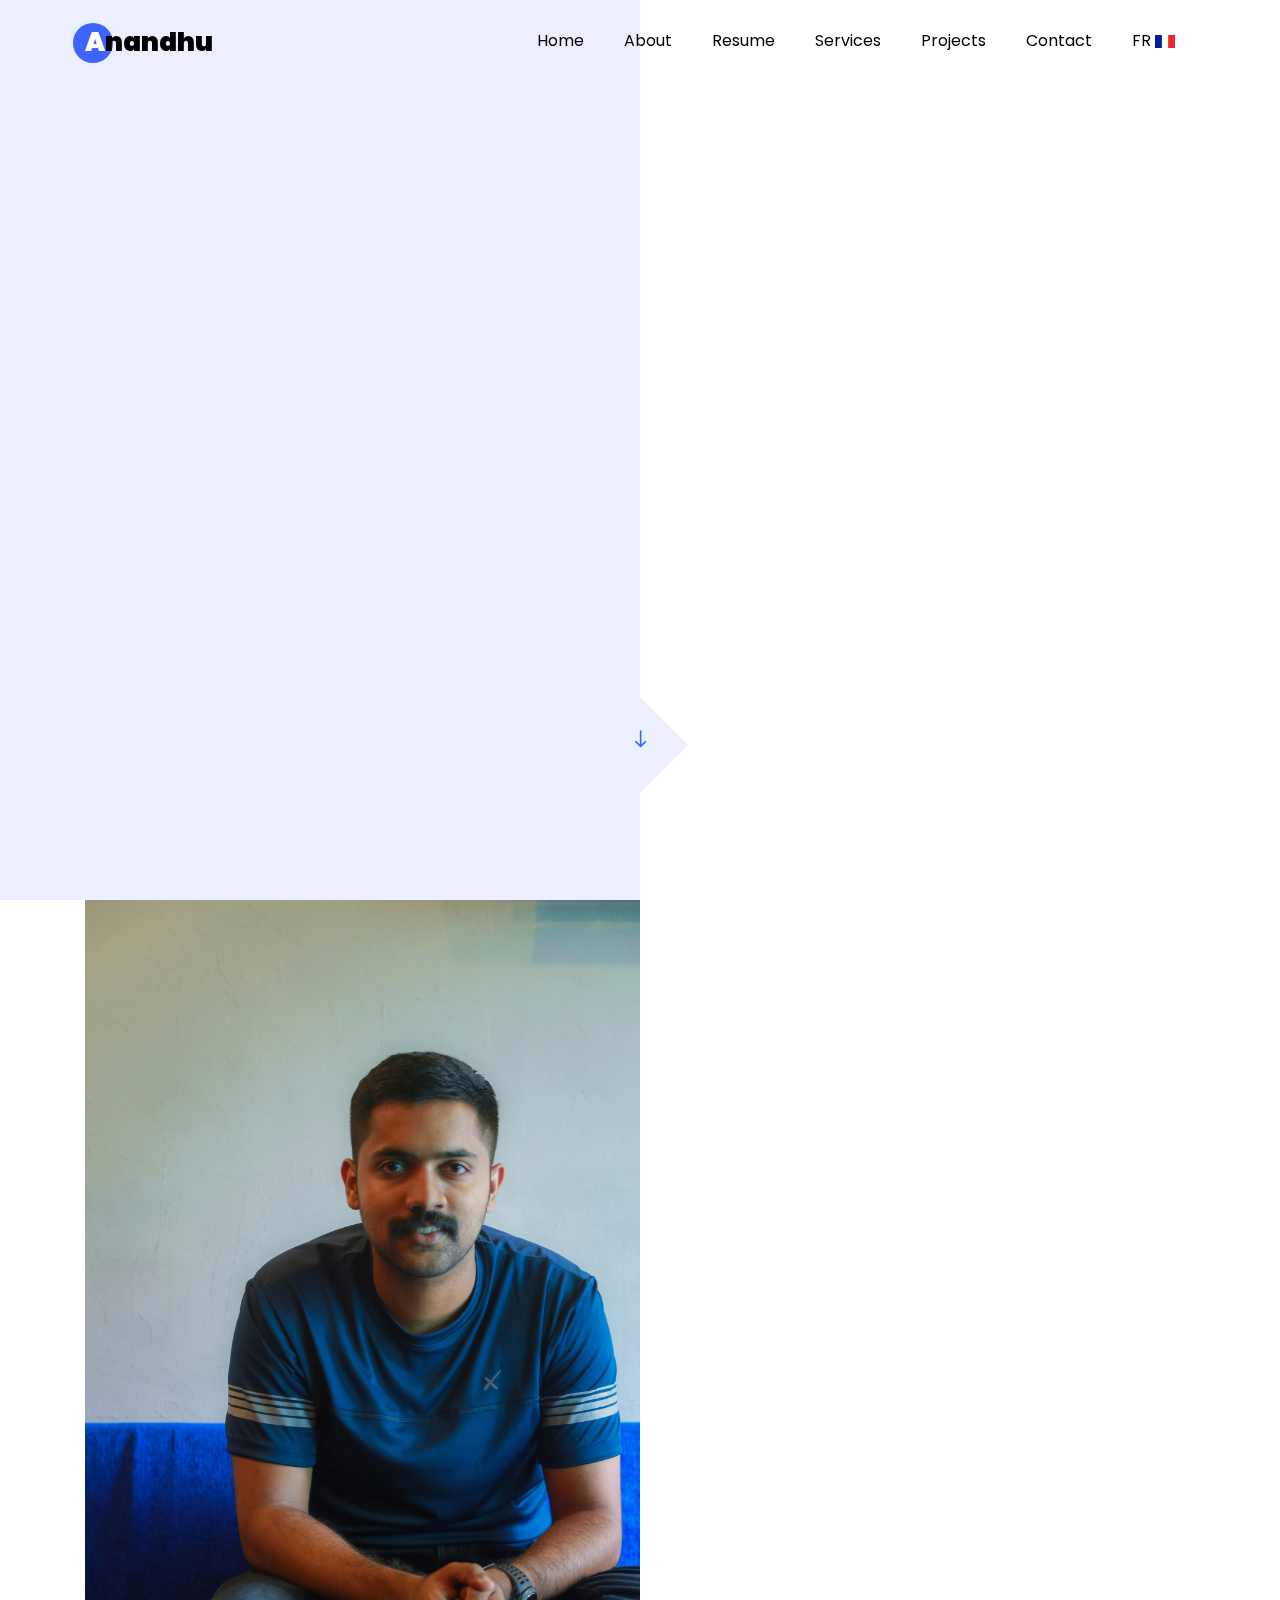
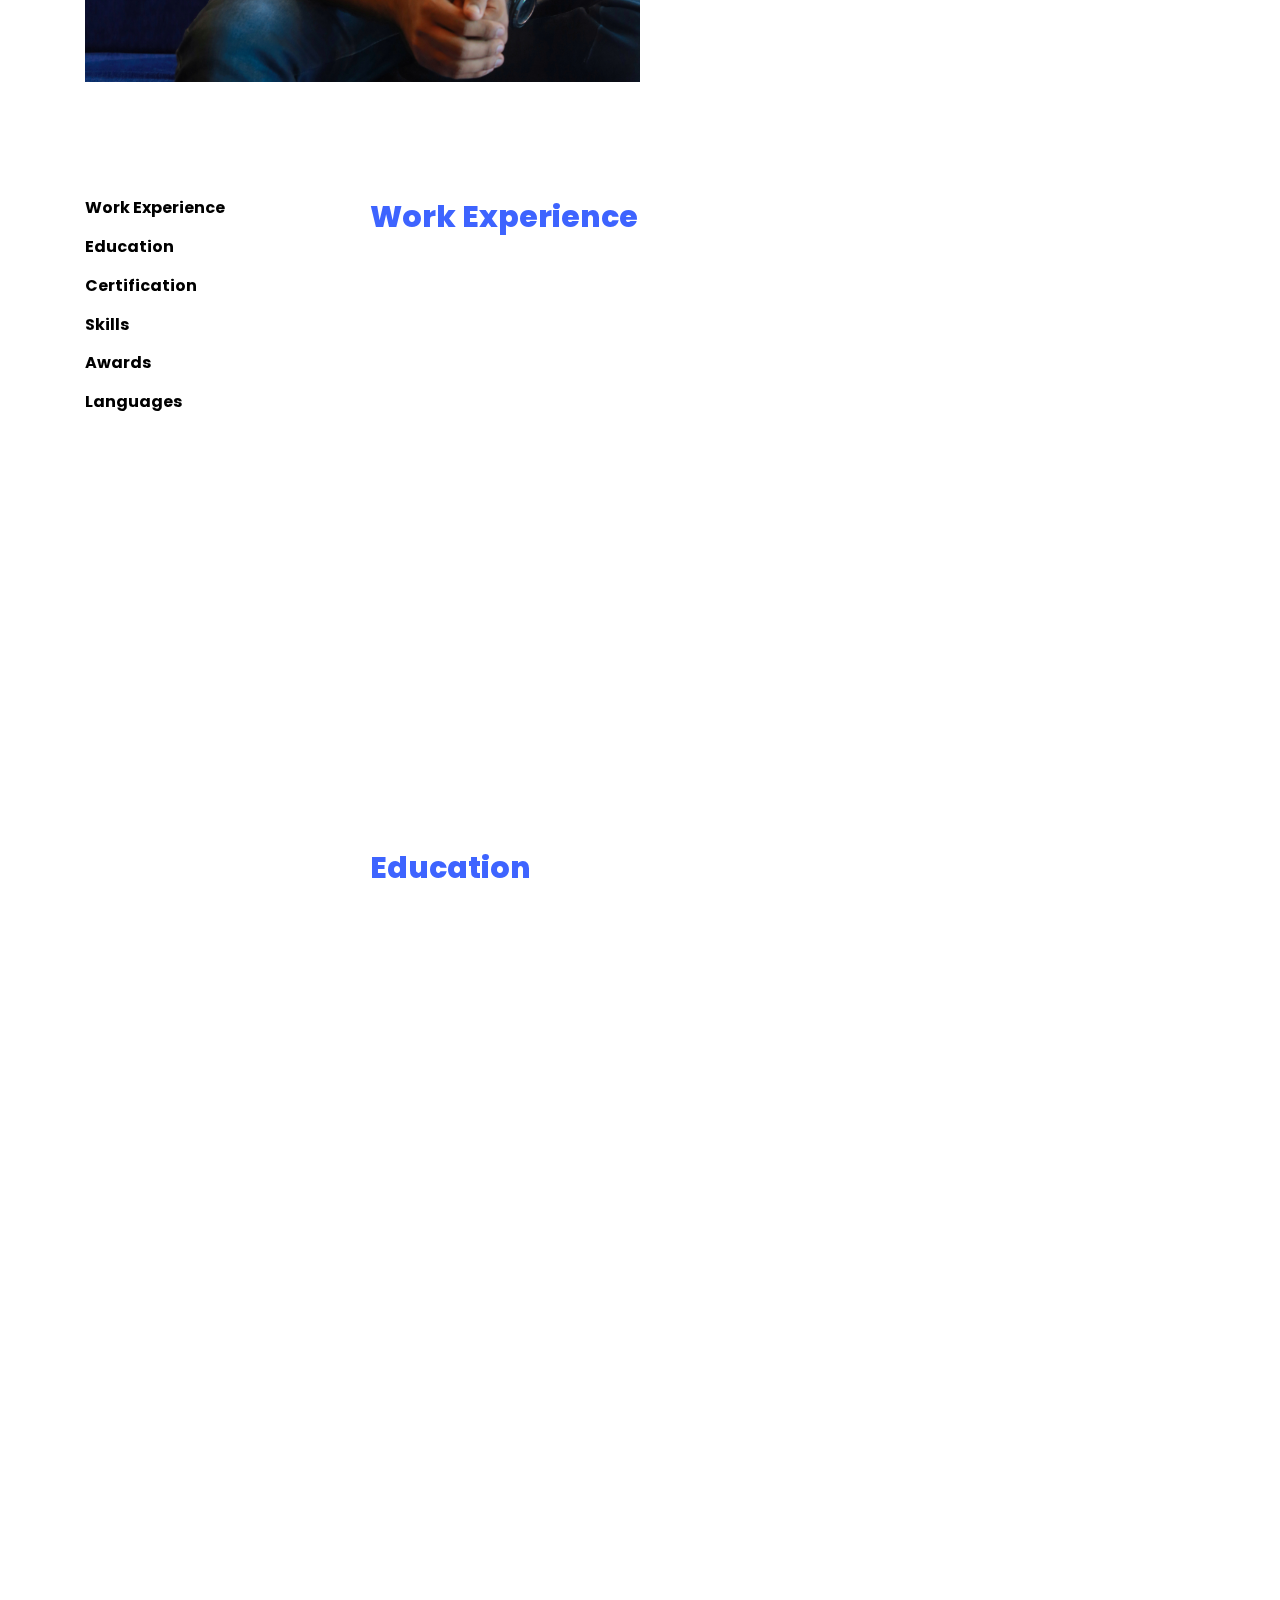
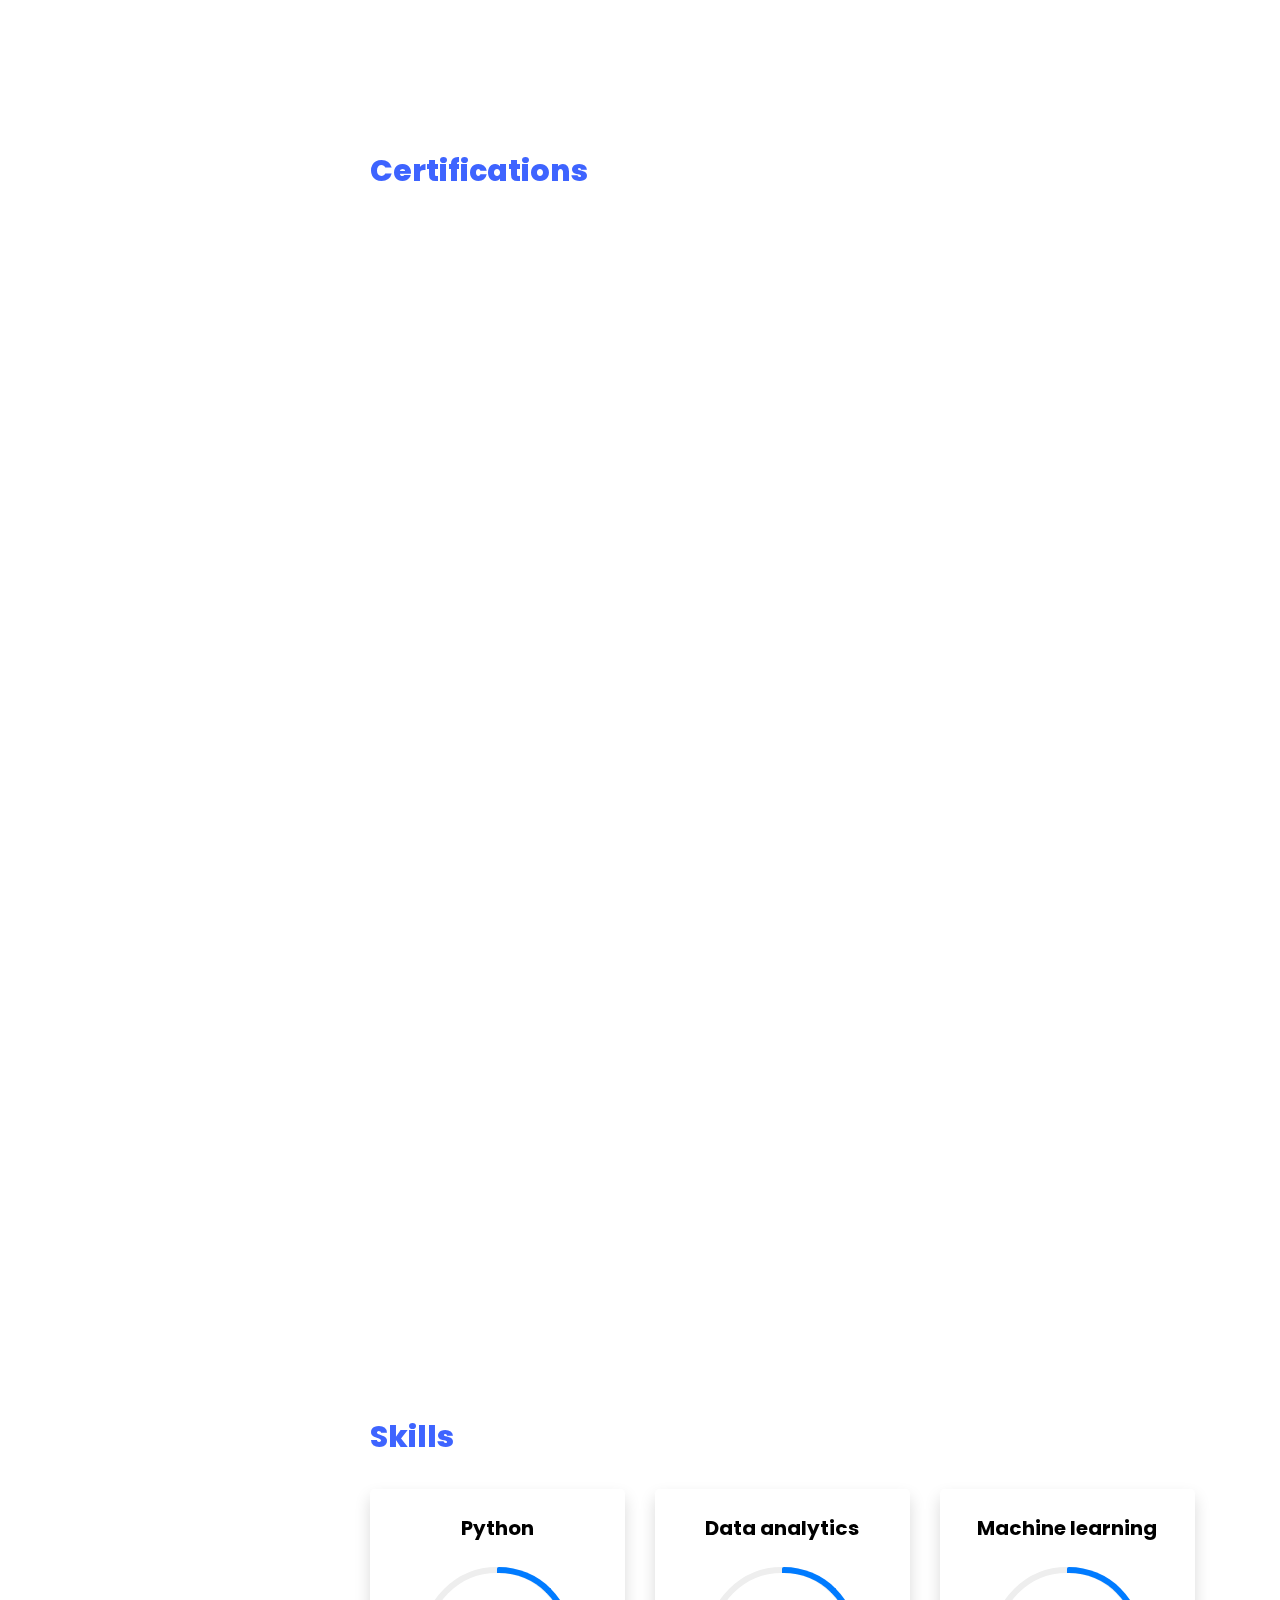
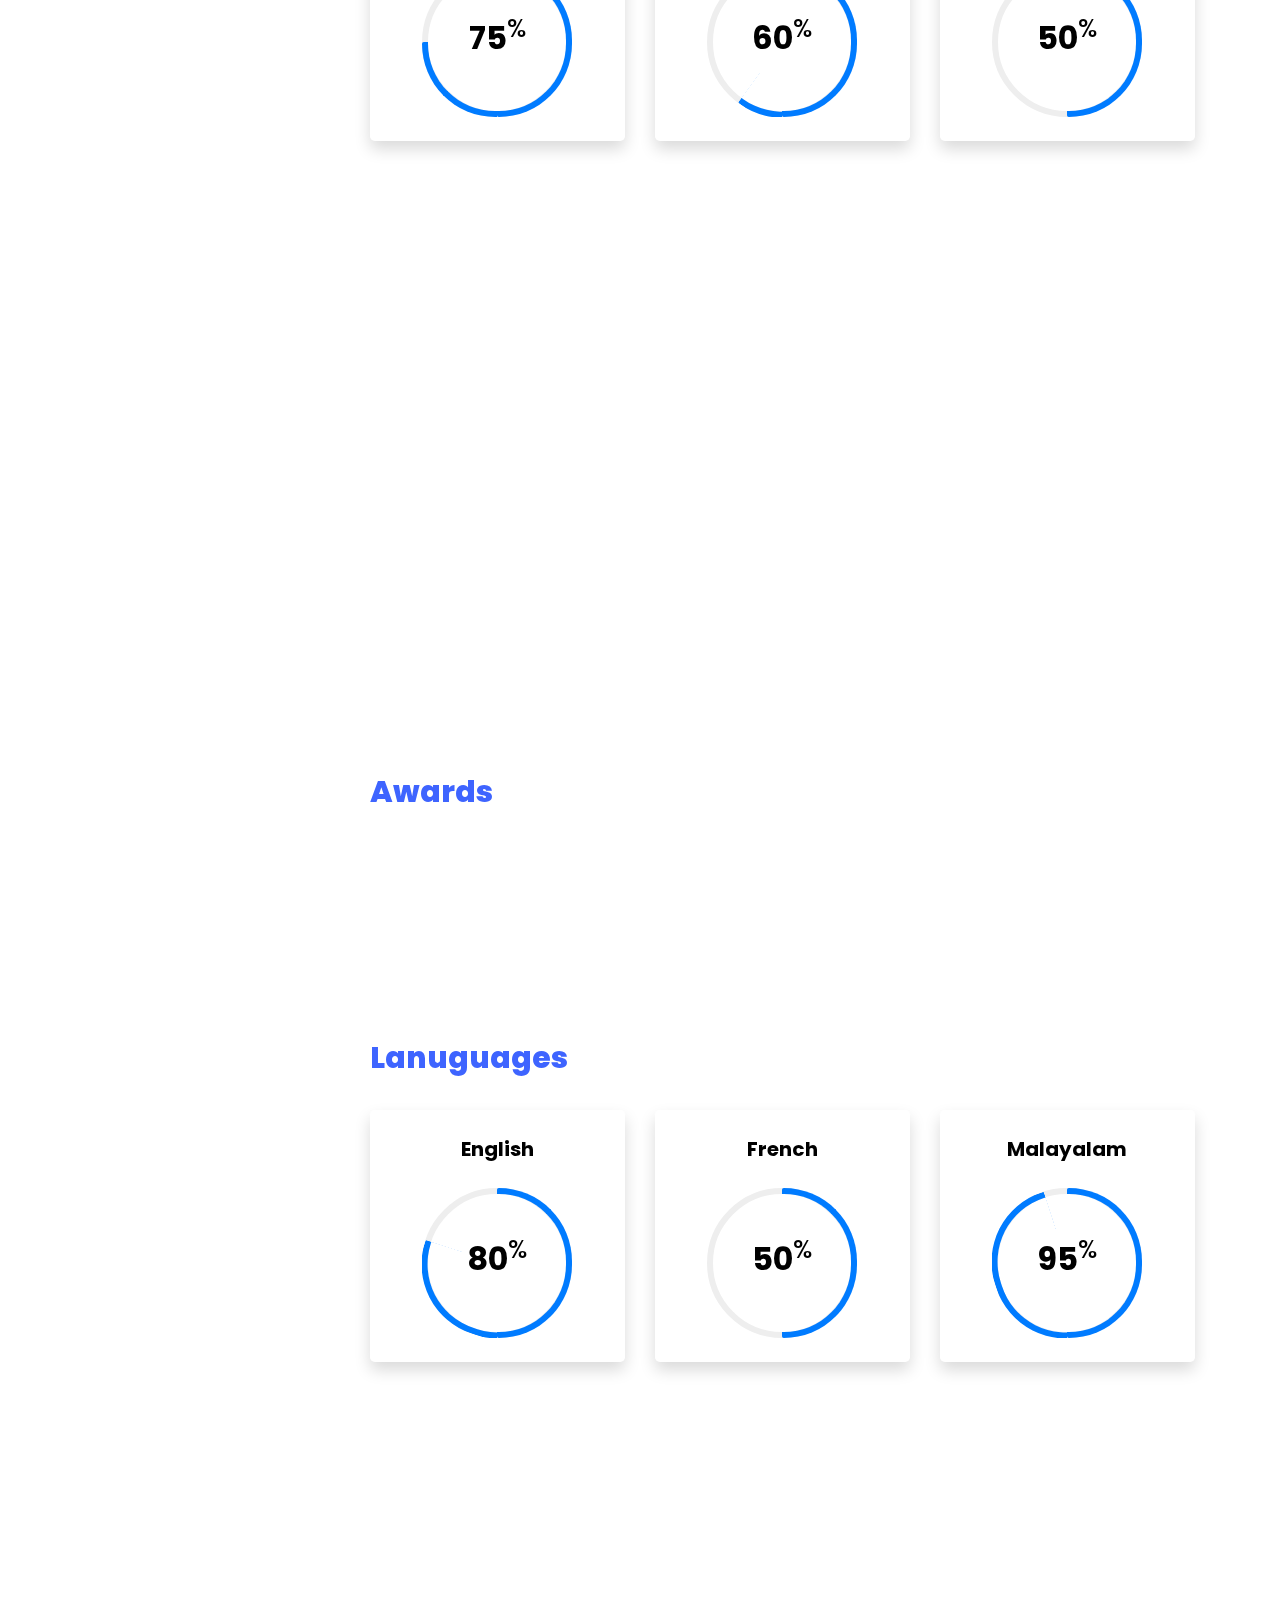
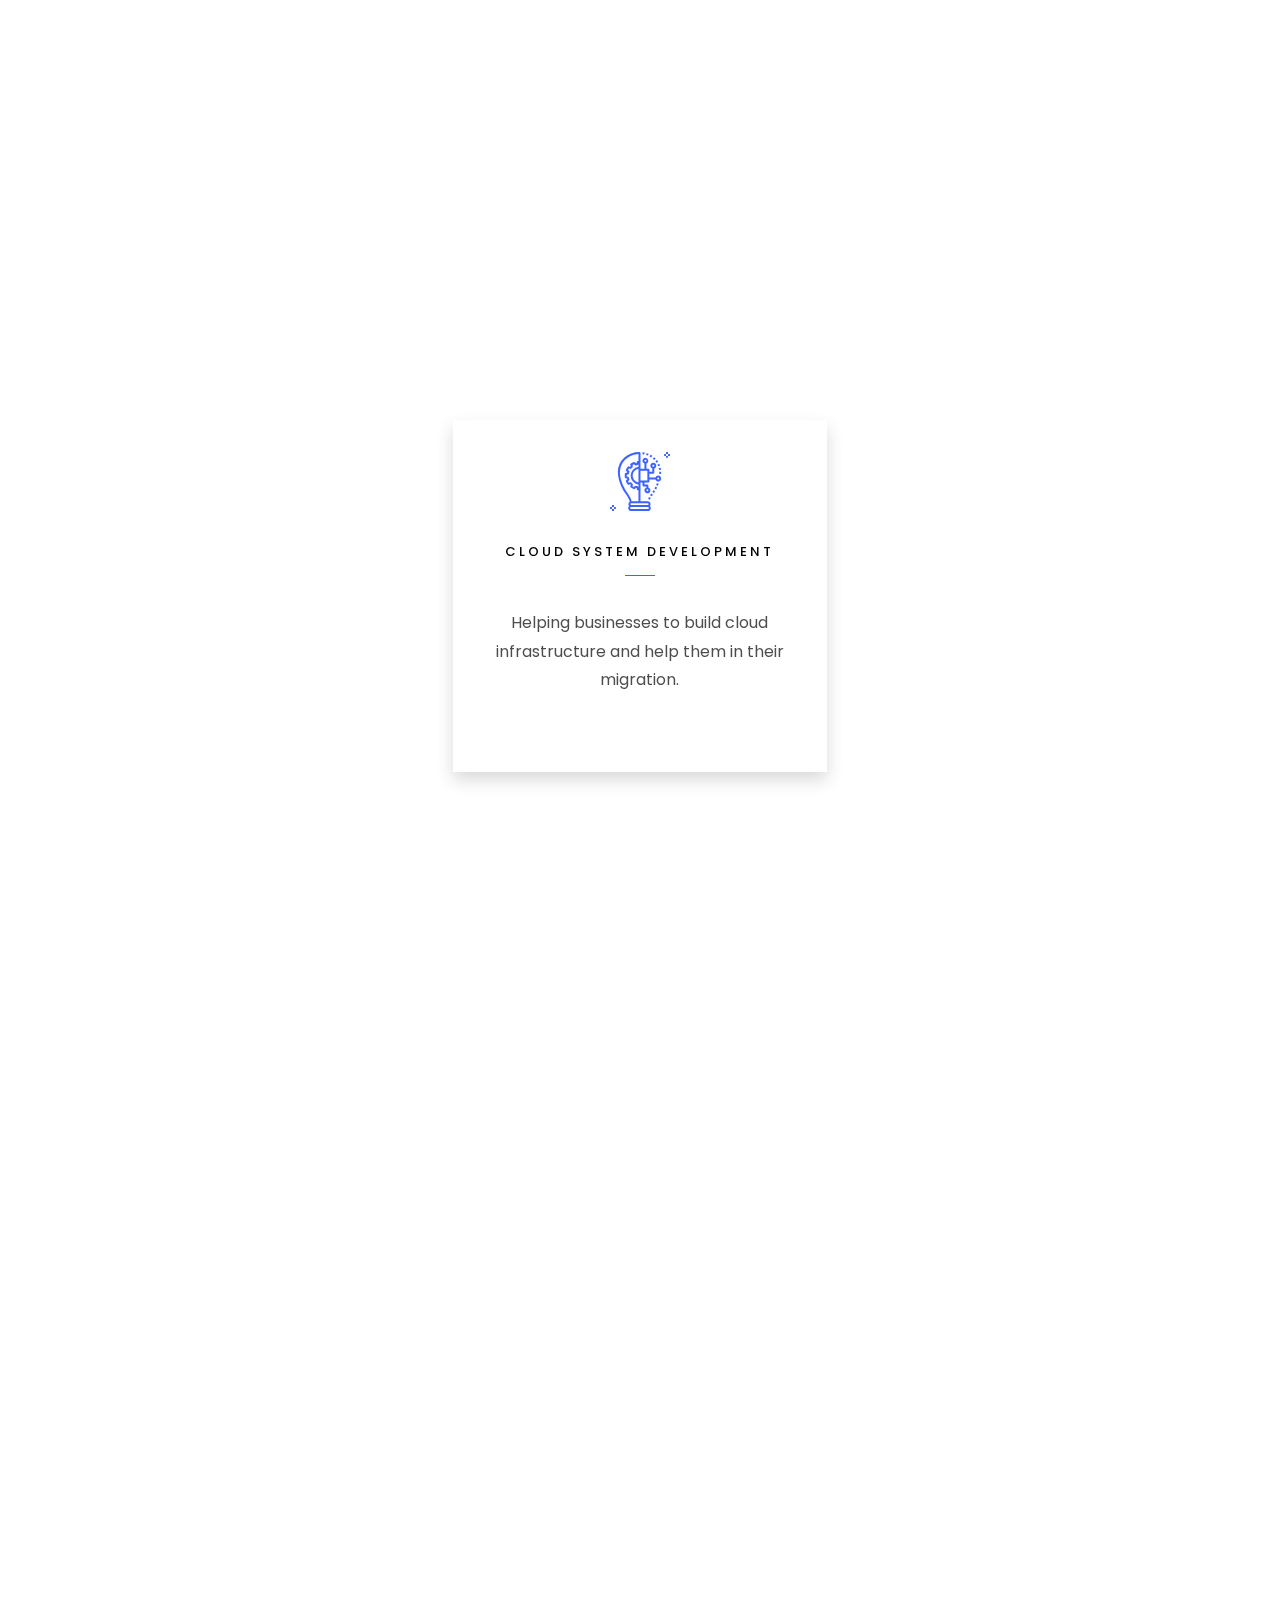
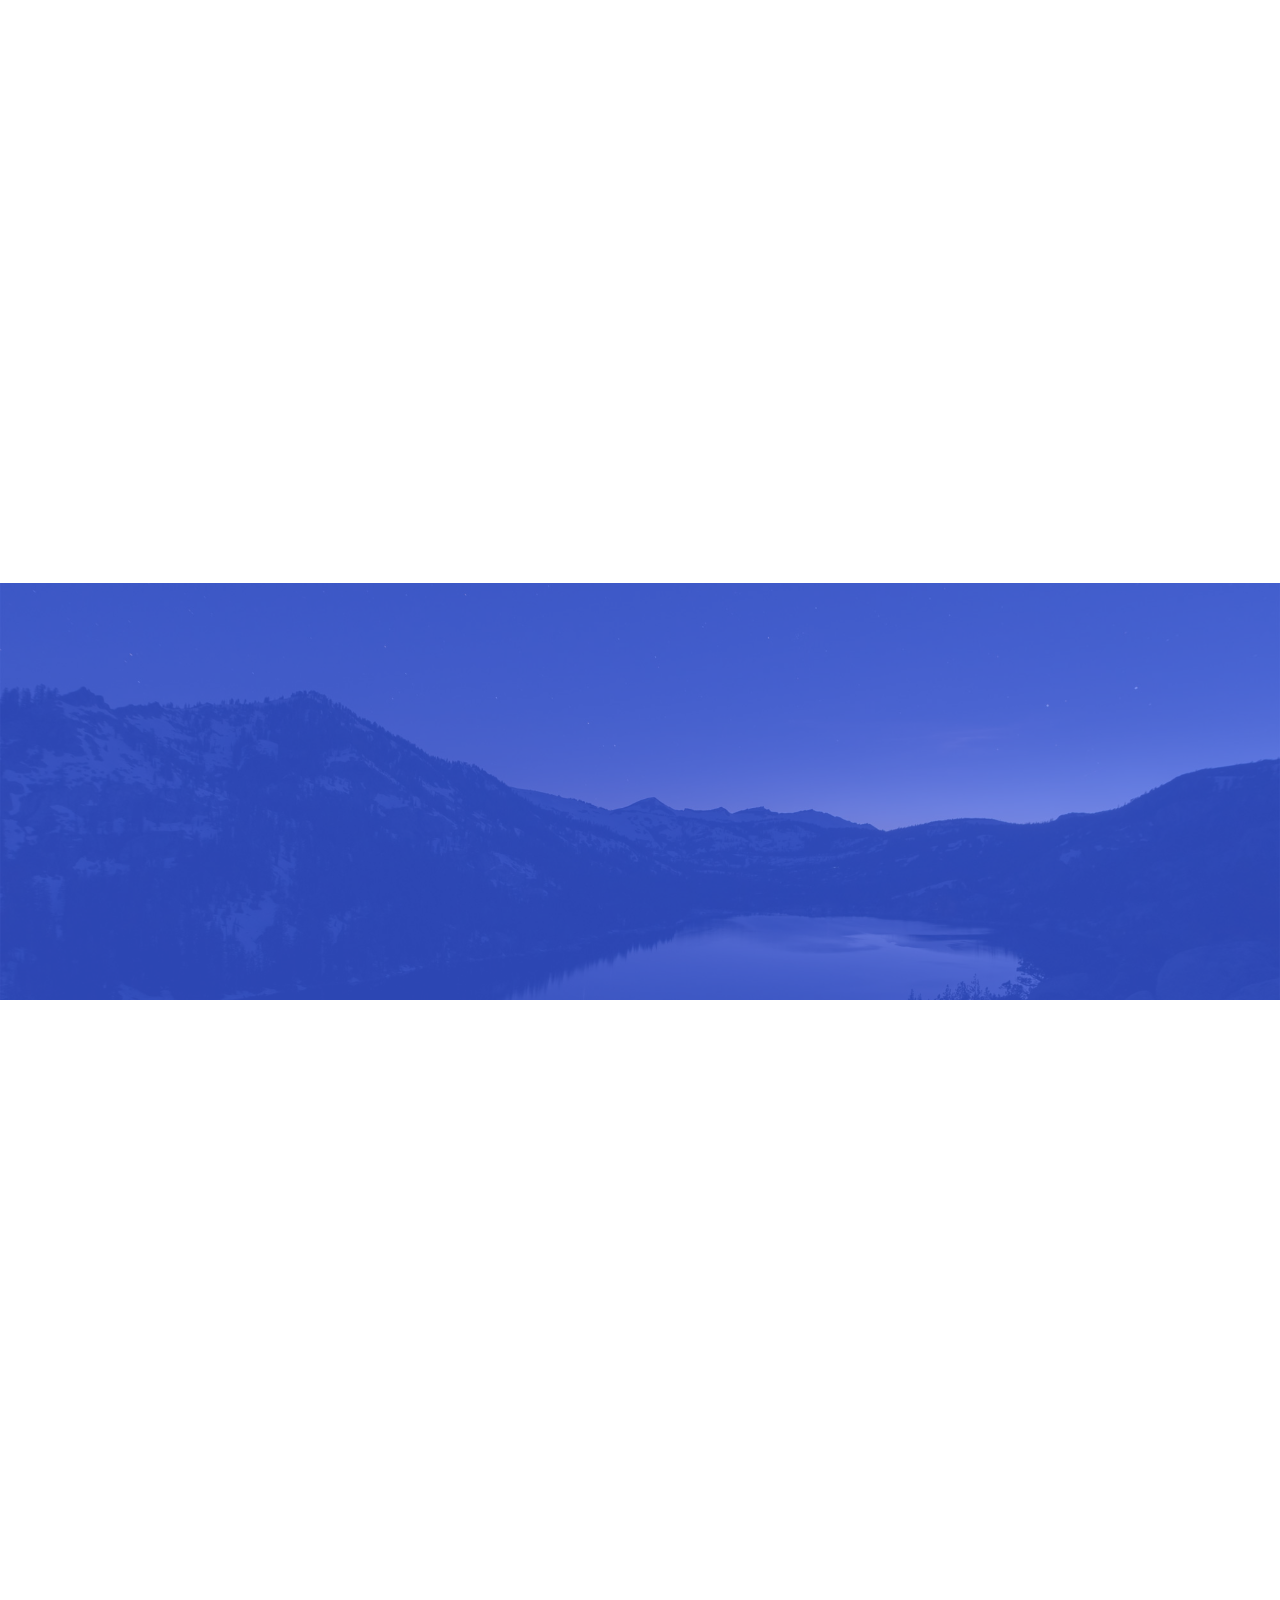
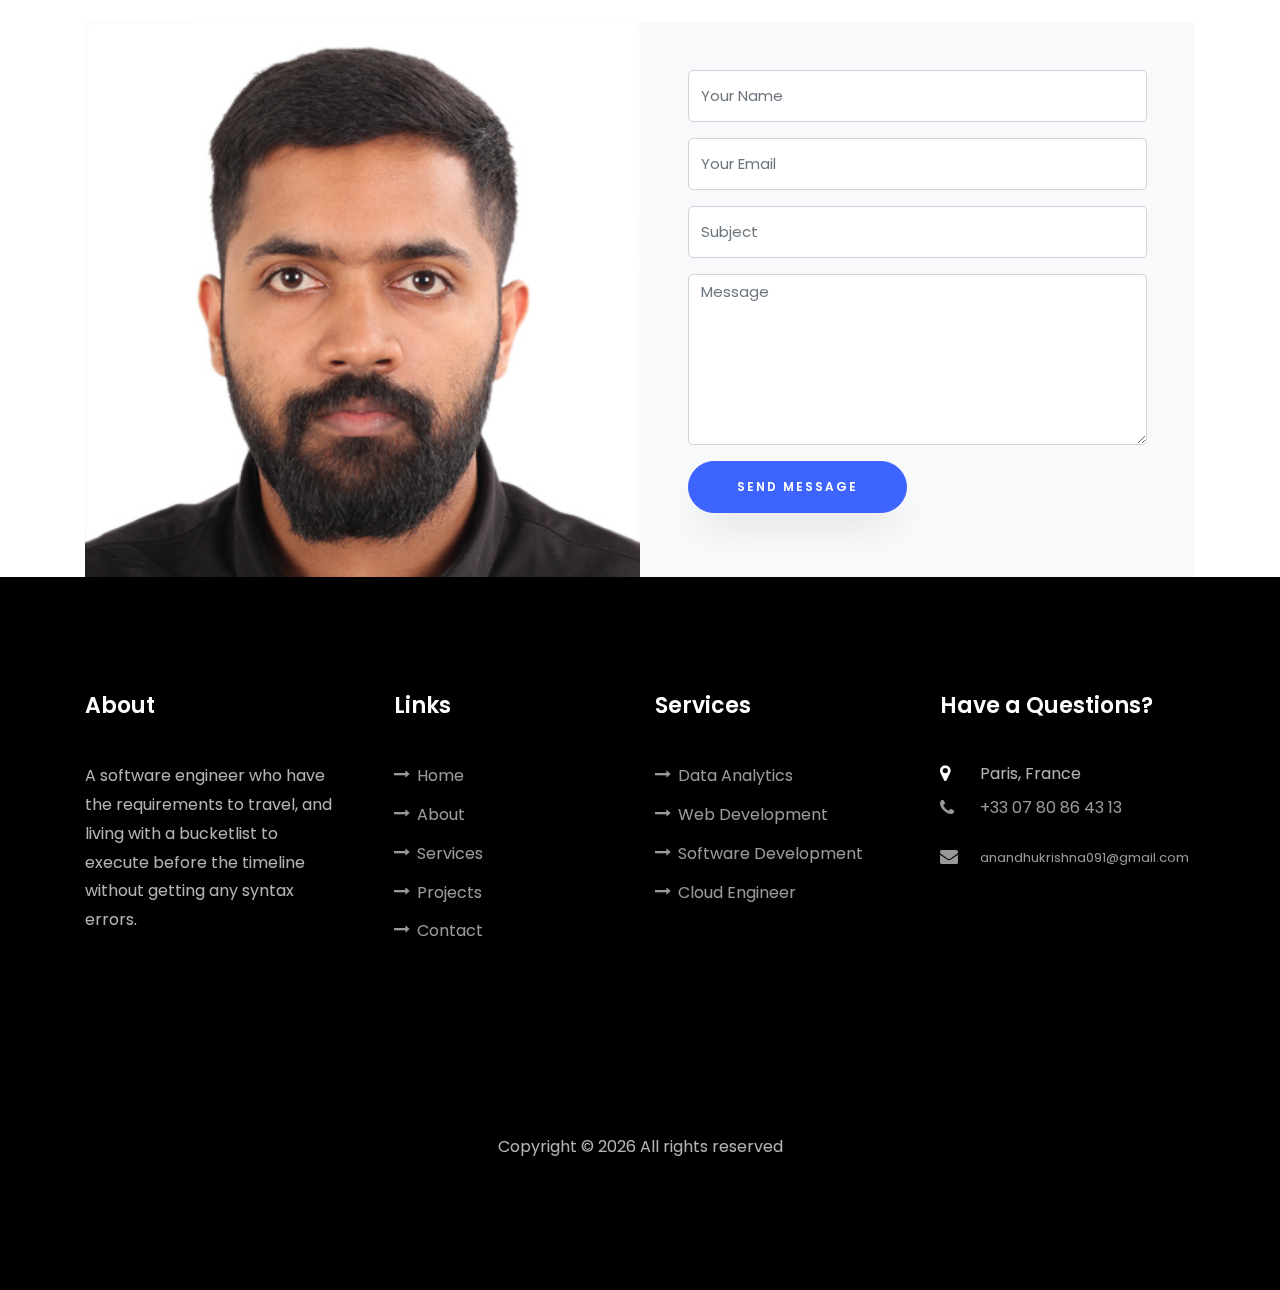
==== index.html @ f1933156 "deleted unwanted images" ====
<!DOCTYPE html>
<html lang="en">

<head>
	<title>Anandhu Krishna</title>
	<meta charset="utf-8">
	<meta name="viewport" content="width=device-width, initial-scale=1, shrink-to-fit=no">

	<link href="https://fonts.googleapis.com/css?family=Poppins:100,200,300,400,500,600,700,800,900" rel="stylesheet">

	<link rel="stylesheet" href="css/open-iconic-bootstrap.min.css">
	<link rel="stylesheet" href="css/animate.css">

	<link rel="stylesheet" href="css/owl.carousel.min.css">
	<link rel="stylesheet" href="css/owl.theme.default.min.css">
	<link rel="stylesheet" href="css/magnific-popup.css">

	<link rel="stylesheet" href="css/aos.css">

	<link rel="stylesheet" href="css/ionicons.min.css">

	<link rel="stylesheet" href="css/flaticon.css">
	<link rel="stylesheet" href="css/icomoon.css">
	<link rel="stylesheet" href="css/style.css">
	<link rel="stylesheet" href="css/styles.css">
</head>

<body data-spy="scroll" data-target=".site-navbar-target" data-offset="300">


	<nav class="navbar navbar-expand-lg navbar-dark ftco_navbar ftco-navbar-light site-navbar-target" id="ftco-navbar">
		<div class="container">
			<a class="navbar-brand" href="index.html"><span>A</span>nandhu</a>


			<button class="navbar-toggler js-fh5co-nav-toggle fh5co-nav-toggle" type="button" data-toggle="collapse"
				data-target="#ftco-nav" aria-controls="ftco-nav" aria-expanded="false" aria-label="Toggle navigation">
				<span class="oi oi-menu"></span> Menu
			</button>

			<div class="collapse navbar-collapse" id="ftco-nav">
				<ul class="navbar-nav nav ml-auto">
					<li class="nav-item"><a href="#home-section" class="nav-link"><span>Home</span></a></li>
					<li class="nav-item"><a href="#about-section" class="nav-link"><span>About</span></a></li>
					<li class="nav-item"><a href="#resume-section" class="nav-link"><span>Resume</span></a></li>
					<li class="nav-item"><a href="#services-section" class="nav-link"><span>Services</span></a></li>
					<li class="nav-item"><a href="#projects-section" class="nav-link"><span>Projects</span></a></li>
					<li class="nav-item"><a href="#contact-section" class="nav-link"><span>Contact</span></a></li>
					<li class="nav-item">
						<a href="indexfr.html" class="nav-link" style="display: inline-block;">
							<span id="translate_button" style="display: inline-block;">FR</span>
							<img src="images/Flag_of_France.png" alt="French Flag"
								style="width: 20px; height: 13px; display: inline-block; vertical-align: middle;">
						</a>
					</li>



				</ul>
			</div>
		</div>
	</nav>
	<section class="hero-wrap js-fullheight">
		<div class="overlay"></div>
		<div class="container">
			<div class="row no-gutters slider-text js-fullheight justify-content-center align-items-center">
				<div class="col-lg-8 col-md-6 ftco-animate d-flex align-items-center">
					<div class="text text-center">
						<span class="subheading">Hey! I am</span>
						<h1>Anandhu Krishna</h1>
						<h2>I'm a
							<span class="txt-rotate" data-period="2000"
								data-rotate='["Data Scientist .", "Python Developer.", "Travel Enthusiast ." ]'></span>
						</h2>
					</div>
				</div>
			</div>
		</div>
		</div>
		<div class="mouse">
			<a href="#" class="mouse-icon">
				<div class="mouse-wheel"><span class="ion-ios-arrow-round-down"></span></div>
			</a>
		</div>
	</section>

	<section class="ftco-about img ftco-section ftco-no-pt ftco-no-pb" id="about-section">
		<div class="container">
			<div class="row d-flex no-gutters">
				<div class="col-md-6 col-lg-6 d-flex">
					<div class="img-about img d-flex align-items-stretch">
						<div class="overlay"></div>
						<div class="img d-flex align-self-stretch align-items-center"
							style="background-image:url(images/about.jpg);">
						</div>
					</div>
				</div>
				<div class="col-md-6 col-lg-6 pl-md-5 py-5">
					<div class="row justify-content-start pb-3">
						<div class="col-md-12 heading-section ftco-animate">
							
							<h2 class="mb-4">About Me</h2>
							<p>A data scientist who have the requirements to travel, and living with a bucketlist to
								execute before the timeline without getting any syntax errors.</p>
							<ul class="about-info mt-4 px-md-0 px-2">
								<li class="d-flex"><span>Name:</span> <span>Anandhu Krishna</span></li>
								<li class="d-flex"><span>Date of birth:</span> <span>November 14, 1998</span></li>
								<li class="d-flex"><span>Address:</span> <span>Paris, France</span></li>
								<li class="d-flex"><span>Zip code:</span> <span>94270</span></li>
								<li class="d-flex"><span>Email:</span> <span>anandhukrishna091@gmail.com</span></li>
								<li class="d-flex"><span>Phone: </span> <span>+33-07 80 86 43 13</span></li>
							</ul>
						</div>
					</div>
					<div class="counter-wrap ftco-animate d-flex mt-md-3">
						<div class="text">
							<p class="mb-4">
								<span class="number" data-number="6">6</span>
								<span>Project complete</span>
							</p>
							<p><a href="https://drive.google.com/file/d/13GgrZhllOIw6-u2Nar3mZuctM0mZDY4z/view?usp=share_link"
									target="_blank" class="btn btn-primary py-3 px-3">Download English CV</a></p>
							<p><a href="https://drive.google.com/file/d/1zgNppm6xekjNzFu-mNV3QmgDYaRk0nzg/view?usp=share_link"
									target="_blank" class="btn btn-primary py-3 px-3">Download French CV</a></p>
						</div>
					</div>
				</div>
			</div>
		</div>
	</section>

	<section class="ftco-section ftco-no-pb goto-here" id="resume-section">
		<div class="container">
			<div class="row">
				<div class="col-md-3">
					<nav id="navi">
						<ul>
							<li><a href="#page-5">Work Experience</a></li>
							<li><a href="#page-1">Education</a></li>
							<li><a href="#page-2">Certification</a></li>
							<li><a href="#page-3">Skills</a></li>
							<li><a href="#page-4">Awards</a></li>
							<li><a href="#page-6">Languages</a></li>
						</ul>
					</nav>
				</div>
				<div class="col-md-9">
					<div id="page-5" class="page five">
						<h2 class="heading">Work Experience</h2>
						<div class="resume-wrap d-flex ftco-animate">
							<div class="icon d-flex align-items-center justify-content-center">
								<span class="flaticon-ideas"></span>
							</div>
							<div class="text pl-3">
								<span class="date">02/2021-08/2023</span>
								<h2>Data Scientist</h2>
								<span class="position">6D Technologies</span>
								<li>Working on the data preparation and analytics team.</li>
								<li>Collaborated with different telecom clients from different parts of the world.</li>
								<li>Worked on Churn Model Customer Retention.</li>
								<li>Worked on the Campaign Simulation model.</li>
								<li>Worked on Upsell/Crossell model. </li>
								<li> Done EDA on extensive user data.</li>
								<li>Hands-on experience in Linux machines.</li>
				
							</div>
						</div>
						<div class="resume-wrap d-flex ftco-animate">
							<div class="icon d-flex align-items-center justify-content-center">
								<span class="flaticon-ideas"></span>
							</div>
							<div class="text pl-3">
								<span class="date">11/2020 – 02/2021 </span>
								<h2>Software engineer intern</h2>
								<span class="position">6D Technologies</span>
							</div>
						</div>


					</div>
					<div id="page-1" class="page one">
						<h2 class="heading">Education</h2>
						<div class="resume-wrap d-flex ftco-animate">
							<div class="icon d-flex align-items-center justify-content-center">
								<span class="flaticon-ideas"></span>
							</div>
							<div class="text pl-3">
								<span class="date">2023-2025</span>
								<h2>Msc computer science in data science and analysis</h2>
								<span class="position">Epita - school of engineering and computer science</span>
								<p>I am currently pursuing a Master's in Computer Science specializing in Data Science
									and Analysis, which provides a comprehensive foundation in machine learning,
									programming, and practical experience. This program equips IT engineers and
									specialists with advanced skills in developing methods, algorithms, and software for
									efficient data processing and extracting valuable insights, positioning them for
									success in the evolving landscape of business and technology.</p>
							</div>
						</div>
						<div class="resume-wrap d-flex ftco-animate">
							<div class="icon d-flex align-items-center justify-content-center">
								<span class="flaticon-ideas"></span>
							</div>
							<div class="text pl-3">
								<span class="date">2016-2020</span>
								<h2>Bachelor of Technology in Information technology</h2>
								<span class="position">Viswajyothi College of Engineering and Technology</span>
								<p>They were splendid four years of my academic life where I experienced the most
									challenging and memorable times.</p>
							</div>
						</div>
						<div class="resume-wrap d-flex ftco-animate">
							<div class="icon d-flex align-items-center justify-content-center">
								<span class="flaticon-ideas"></span>
							</div>
							<div class="text pl-3">
								<span class="date">2014-2016</span>
								<h2>Higher secondary in Computer Science</h2>
								<span class="position">St. Augustine's Higher Secondary School</span>
								<p>One of the best two years in my entire academic life where I identified myself.</p>
							</div>
						</div>


					</div>

					<div id="page-2" class="page two">
						<h2 class="heading">Certifications</h2>
						<div class="resume-wrap d-flex ftco-animate">
							<div class="icon d-flex align-items-center justify-content-center">
								<span class="flaticon-ideas"></span>
							</div>
							<div class="text pl-3">
								<span class="date">2021</span>
								<h2>Google Data Analytics Specialization</h2>
								<span class="position"> Google</span>
								<p> Having completed the Google Data Analytics Professional Certificate, I've gained
									proficiency in spreadsheets, SQL, and data processing techniques. This has empowered
									me to effectively prepare, process, analyze, and share data for informed
									decision-making.</p>
							</div>
						</div>
						<div class="resume-wrap d-flex ftco-animate">
							<div class="icon d-flex align-items-center justify-content-center">
								<span class="flaticon-ideas"></span>
							</div>
							<div class="text pl-3">
								<span class="date">2020</span>
								<h2>Google IT Automation with Python Specialization</h2>
								<span class="position"> Google </span>
								<p>I've completed a comprehensive six-course certificate program developed by Google,
									focusing on in-demand skills such as Python, Git, and IT automation. Through
									hands-on learning, I've mastered Python coding with a focus on automating tasks in
									IT support and systems administration, demonstrating proficiency in Git,
									troubleshooting, debugging, and applying automation at scale using configuration
									management and cloud technologies.</p>
							</div>
						</div>
						<div class="resume-wrap d-flex ftco-animate">
							<div class="icon d-flex align-items-center justify-content-center">
								<span class="flaticon-ideas"></span>
							</div>
							<div class="text pl-3">
								<span class="date">2020</span>
								<h2>Cloud Engineering</h2>
								<span class="position">Google</span>
								<p>I've completed a comprehensive program focusing on cloud architecture, designed to
									prepare professionals for the Google Cloud Associate Cloud Engineer certification.
									Through a combination of presentations, demos, and hands-on labs, I gained practical
									experience deploying infrastructure components and solutions in the cloud</p>
							</div>
						</div>
						<div class="resume-wrap d-flex ftco-animate">
							<div class="icon d-flex align-items-center justify-content-center">
								<span class="flaticon-ideas"></span>
							</div>
							<div class="text pl-3">
								<span class="date">2020</span>
								<h2>AWS Fundamentals Specialization</h2>
								<span class="position">AWS </span>
								<p>I've completed a specialized training program focusing on Amazon Web Services (AWS),
									gaining proficiency in core services, security concepts, and strategies for workload
									migration. Additionally, I learned to build and deploy serverless applications with
									AWS, reinforced through hands-on labs and exercises, enhancing my expertise in cloud
									computing.</p>
							</div>
						</div>
						<!-- 		<div class="resume-wrap d-flex ftco-animate">
	    					<div class="icon d-flex align-items-center justify-content-center">
					    		<span class="flaticon-ideas"></span>
					    	</div>
					    	<div class="text pl-3">
		    					<span class="date">2020</span>
		    					<h2>Fundamentals for Cybersecurity by IBM</h2>
		    					<span class="position">Coursera</span>
		    					<p>Fundamentals for Cybersecurity by IBM on Coursera. Certificate earned at July 2020.</p>
		    				</div>
	    				</div> 
	    				<div class="resume-wrap d-flex ftco-animate">
	    					<div class="icon d-flex align-items-center justify-content-center">
					    		<span class="flaticon-ideas"></span>
					    	</div>
					    	<div class="text pl-3">
		    					<span class="date">2017-2018</span>
		    					<h2>UI/UX Designer</h2>
		    					<span class="position">Cambridge University</span>
		    					<p>A small river named Duden flows by their place and supplies it with the necessary regelialia. It is a paradisematic country, in which roasted parts of sentences fly into your mouth.</p>
		    				</div>
	    				</div> -->
					</div>

					<div id="page-3" class="page three">
						<h2 class="heading">Skills</h2>
						<div class="row progress-circle mb-5">
							<div class="col-lg-4 mb-4">
								<div class="bg-white rounded-lg shadow p-4">
									<h2 class="h5 font-weight-bold text-center mb-4">Python</h2>

									<!-- Progress bar 1 -->
									<div class="progress mx-auto" data-value='75'>
										<span class="progress-left">
											<span class="progress-bar border-primary"></span>
										</span>
										<span class="progress-right">
											<span class="progress-bar border-primary"></span>
										</span>
										<div
											class="progress-value w-100 h-100 rounded-circle d-flex align-items-center justify-content-center">
											<div class="h2 font-weight-bold">75<sup class="small">%</sup></div>
										</div>
									</div>
									<!-- END -->


								</div>
							</div>

							<div class="col-lg-4 mb-4">
								<div class="bg-white rounded-lg shadow p-4">
									<h2 class="h5 font-weight-bold text-center mb-4">Data analytics</h2>

									<!-- Progress bar 1 -->
									<div class="progress mx-auto" data-value='60'>
										<span class="progress-left">
											<span class="progress-bar border-primary"></span>
										</span>
										<span class="progress-right">
											<span class="progress-bar border-primary"></span>
										</span>
										<div
											class="progress-value w-100 h-100 rounded-circle d-flex align-items-center justify-content-center">
											<div class="h2 font-weight-bold">60<sup class="small">%</sup></div>
										</div>
									</div>
									<!-- END -->


								</div>
							</div>

							<div class="col-lg-4 mb-4">
								<div class="bg-white rounded-lg shadow p-4">
									<h2 class="h5 font-weight-bold text-center mb-4">Machine learning</h2>

									<!-- Progress bar 1 -->
									<div class="progress mx-auto" data-value='50'>
										<span class="progress-left">
											<span class="progress-bar border-primary"></span>
										</span>
										<span class="progress-right">
											<span class="progress-bar border-primary"></span>
										</span>
										<div
											class="progress-value w-100 h-100 rounded-circle d-flex align-items-center justify-content-center">
											<div class="h2 font-weight-bold">50<sup class="small">%</sup></div>
										</div>
									</div>
									<!-- END -->


								</div>
							</div>
						</div>
						<div class="row">
							<div class="col-md-6 animate-box">
								<div class="progress-wrap ftco-animate">
									<h3>Linux </h3>
									<div class="progress">
										<div class="progress-bar color-1" role="progressbar" aria-valuenow="50"
											aria-valuemin="0" aria-valuemax="100" style="width:50%">
											<span>50%</span>
										</div>
									</div>
								</div>
							</div>
							<div class="col-md-6 animate-box">
								<div class="progress-wrap ftco-animate">
									<h3>Pandas</h3>
									<div class="progress">
										<div class="progress-bar color-2" role="progressbar" aria-valuenow="60"
											aria-valuemin="0" aria-valuemax="100" style="width:60%">
											<span>60%</span>
										</div>
									</div>
								</div>
							</div>
							<div class="col-md-6 animate-box">
								<div class="progress-wrap ftco-animate">
									<h3>Machine learning</h3>
									<div class="progress">
										<div class="progress-bar color-3" role="progressbar" aria-valuenow="65"
											aria-valuemin="0" aria-valuemax="100" style="width:65%">
											<span>65%</span>
										</div>
									</div>
								</div>
							</div>
							<div class="col-md-6 animate-box">
								<div class="progress-wrap ftco-animate">
									<h3>GCP</h3>
									<div class="progress">
										<div class="progress-bar color-4" role="progressbar" aria-valuenow="40"
											aria-valuemin="0" aria-valuemax="100" style="width:40%">
											<span>40%</span>
										</div>
									</div>
								</div>
							</div>
							<div class="col-md-6 animate-box">
								<div class="progress-wrap ftco-animate">
									<h3>WordPress</h3>
									<div class="progress">
										<div class="progress-bar color-5" role="progressbar" aria-valuenow="70"
											aria-valuemin="0" aria-valuemax="100" style="width:70%">
											<span>70%</span>
										</div>
									</div>
								</div>
							</div>
							<div class="col-md-6 animate-box">
								<div class="progress-wrap ftco-animate">
									<h3>Deep learning</h3>
									<div class="progress">
										<div class="progress-bar color-6" role="progressbar" aria-valuenow="45"
											aria-valuemin="0" aria-valuemax="100" style="width:45%">
											<span>45%</span>
										</div>
									</div>
								</div>
							</div>
							<div class="col-md-6 animate-box">
								<div class="progress-wrap ftco-animate">
									<h3>SQL</h3>
									<div class="progress">
										<div class="progress-bar color-6" role="progressbar" aria-valuenow="40"
											aria-valuemin="0" aria-valuemax="100" style="width:40%">
											<span>40%</span>
										</div>
									</div>
								</div>
							</div>
							<div class="col-md-6 animate-box">
								<div class="progress-wrap ftco-animate">
									<h3>Docker</h3>
									<div class="progress">
										<div class="progress-bar color-6" role="progressbar" aria-valuenow="40"
											aria-valuemin="0" aria-valuemax="100" style="width:40%">
											<span>40%</span>
										</div>
									</div>
								</div>
							</div>
							<div class="col-md-6 animate-box">
								<div class="progress-wrap ftco-animate">
									<h3>Apache Airflow</h3>
									<div class="progress">
										<div class="progress-bar color-6" role="progressbar" aria-valuenow="55"
											aria-valuemin="0" aria-valuemax="100" style="width:55%">
											<span>55%</span>
										</div>
									</div>
								</div>
							</div>
							<div class="col-md-6 animate-box">
									<div class="progress-wrap ftco-animate">
										<h3>Power BI</h3>
										<div class="progress">
										 	<div class="progress-bar color-6" role="progressbar" aria-valuenow="40"
										  	aria-valuemin="0" aria-valuemax="100" style="width:40%">
										    <span>40%</span>
										  	</div>
										</div>
									</div>
								</div> 
							<div class="col-md-6 animate-box">
								<div class="progress-wrap ftco-animate">
									<h3>Photoshop</h3>
									<div class="progress">
										<div class="progress-bar color-6" role="progressbar" aria-valuenow="60"
											aria-valuemin="0" aria-valuemax="100" style="width:60%">
											<span>60%</span>
										</div>
									</div>
								</div>
							</div>
						</div>
					</div>
					<div id="page-4" class="page four">
						<h2 class="heading">Awards</h2>
						<div class="resume-wrap d-flex ftco-animate">
							<div class="icon d-flex align-items-center justify-content-center">
								<span class="flaticon-ideas"></span>
							</div>
							<div class="text pl-3">
								<span class="date">2018-2019</span>
								<h2>General Secretary</h2>
								<span class="position">Viswajyothi College of Engineering and Technology</span>
								<p>General Secretary of College Student Council.</p>
							</div>
						</div>
						<!--    <div class="resume-wrap d-flex ftco-animate">
	    					<div class="icon d-flex align-items-center justify-content-center">
					    		<span class="flaticon-ideas"></span>
					    	</div>
					    	<div class="text pl-3">
		    					<span class="date">2014-2015</span>
		    					<h2>Top 5 LeaderShip Exellence Winner</h2>
		    					<span class="position">Cambridge University</span>
		    					<p>A small river named Duden flows by their place and supplies it with the necessary regelialia. It is a paradisematic country, in which roasted parts of sentences fly into your mouth.</p>
		    				</div>
	    				</div>
	    				<div class="resume-wrap d-flex ftco-animate">
	    					<div class="icon d-flex align-items-center justify-content-center">
					    		<span class="flaticon-ideas"></span>
					    	</div>
					    	<div class="text pl-3">
		    					<span class="date">2014-2015</span>
		    					<h2>Top 4 Web Tester</h2>
		    					<span class="position">Cambridge University</span>
		    					<p>A small river named Duden flows by their place and supplies it with the necessary regelialia. It is a paradisematic country, in which roasted parts of sentences fly into your mouth.</p>
		    				</div>
	    				</div>
	    				<div class="resume-wrap d-flex ftco-animate">
	    					<div class="icon d-flex align-items-center justify-content-center">
					    		<span class="flaticon-ideas"></span>
					    	</div>
					    	<div class="text pl-3">
		    					<span class="date">2014-2015</span>
		    					<h2>Art &amp; Creative Director</h2>
		    					<span class="position">Cambridge University</span>
		    					<p>A small river named Duden flows by their place and supplies it with the necessary regelialia. It is a paradisematic country, in which roasted parts of sentences fly into your mouth.</p>
		    				</div>
	    				</div> -->
					</div>

					<div id="page-6" class="page six">
						<h2 class="heading">Lanuguages</h2>
						<div class="row progress-circle mb-5">
							<div class="col-lg-4 mb-4">
								<div class="bg-white rounded-lg shadow p-4">
									<h2 class="h5 font-weight-bold text-center mb-4">English</h2>

									<!-- Progress bar 1 -->
									<div class="progress mx-auto" data-value='80'>
										<span class="progress-left">
											<span class="progress-bar border-primary"></span>
										</span>
										<span class="progress-right">
											<span class="progress-bar border-primary"></span>
										</span>
										<div
											class="progress-value w-100 h-100 rounded-circle d-flex align-items-center justify-content-center">
											<div class="h2 font-weight-bold">80<sup class="small">%</sup></div>
										</div>
									</div>
									<!-- END -->


								</div>
							</div>

							<div class="col-lg-4 mb-4">
								<div class="bg-white rounded-lg shadow p-4">
									<h2 class="h5 font-weight-bold text-center mb-4">French</h2>

									<!-- Progress bar 1 -->
									<div class="progress mx-auto" data-value='50'>
										<span class="progress-left">
											<span class="progress-bar border-primary"></span>
										</span>
										<span class="progress-right">
											<span class="progress-bar border-primary"></span>
										</span>
										<div
											class="progress-value w-100 h-100 rounded-circle d-flex align-items-center justify-content-center">
											<div class="h2 font-weight-bold">50<sup class="small">%</sup></div>
										</div>
									</div>
									<!-- END -->


								</div>
							</div>

							<div class="col-lg-4 mb-4">
								<div class="bg-white rounded-lg shadow p-4">
									<h2 class="h5 font-weight-bold text-center mb-4">Malayalam</h2>

									<!-- Progress bar 1 -->
									<div class="progress mx-auto" data-value='95'>
										<span class="progress-left">
											<span class="progress-bar border-primary"></span>
										</span>
										<span class="progress-right">
											<span class="progress-bar border-primary"></span>
										</span>
										<div
											class="progress-value w-100 h-100 rounded-circle d-flex align-items-center justify-content-center">
											<div class="h2 font-weight-bold">95<sup class="small">%</sup></div>
										</div>
									</div>
									<!-- END -->


								</div>
							</div>
						</div>
						<div class="row">
							<div class="col-md-6 animate-box">
								<div class="progress-wrap ftco-animate">
									<h3>Hindi</h3>
									<div class="progress">
										<div class="progress-bar color-1" role="progressbar" aria-valuenow="40"
											aria-valuemin="0" aria-valuemax="100" style="width:40%">
											<span>40%</span>
										</div>
									</div>
								</div>
							</div>
							<div class="col-md-6 animate-box">
								<div class="progress-wrap ftco-animate">
									<h3>Tamil</h3>
									<div class="progress">
										<div class="progress-bar color-2" role="progressbar" aria-valuenow="50"
											aria-valuemin="0" aria-valuemax="100" style="width:40%">
											<span>50%</span>
										</div>
									</div>
								</div>
							</div>



						</div>
					</div>

				</div>
			</div>
		</div>
	</section>

	<section class="ftco-section" id="services-section">
		<div class="container-fluid px-md-5">
			<div class="row justify-content-center py-5 mt-5">
				<div class="col-md-12 heading-section text-center ftco-animate">
					
					<h2 class="mb-4">Services</h2>
					<p>My Services </p>
				</div>
			</div>
			<div class="row">
				<!-- <div class="col-md-4 text-center d-flex ftco-animate">
						<a href="#" class="services-1 shadow">
							<span class="icon">
								<i class="flaticon-analysis"></i>
							</span>
							<div class="desc">
								<h3 class="mb-5">Web Design</h3>
								<p>A small river named Duden flows by their place and supplies it with the necessary regelialia.</p>
							</div>
						</a>
					</div>
					<div class="col-md-4 text-center d-flex ftco-animate">
						<a href="#" class="services-1 shadow">
							<span class="icon">
								<i class="flaticon-flasks"></i>
							</span>
							<div class="desc">
								<h3 class="mb-5">Phtography</h3>
								<p>A small river named Duden flows by their place and supplies it with the necessary regelialia.</p>
							</div>
						</a>
					</div>
					<div class="col-md-4 text-center d-flex ftco-animate">
						<a href="#" class="services-1 shadow">
							<span class="icon">
								<i class="flaticon-ideas"></i>
							</span>
							<div class="desc">
								<h3 class="mb-5">Web Developer</h3>
								<p>A small river named Duden flows by their place and supplies it with the necessary regelialia.</p>
							</div>
						</a>
					</div> -->

				<div class="col-md-4 text-center d-flex ftco-animate">
					<a href="#" class="services-1 shadow">
						<span class="icon">
							<i class="flaticon-ux-design"></i>
						</span>
						<div class="desc">
							<h3 class="mb-5">Software Developing</h3>
							<p>Designing and developing python aplications.</p>
						</div>
					</a>
				</div>
				<div class="col-md-4 text-center d-flex ftservicesco-animate">
					<a href="#" class="services-1 shadow">
						<span class="icon">
							<i class="flaticon-innovation"></i>
						</span>
						<div class="desc">
							<h3 class="mb-5">Cloud System Development</h3>
							<p>Helping businesses to build cloud infrastructure and help them in their migration.</p>
						</div>
					</a>
				</div>
				<div class="col-md-4 text-center d-flex ftco-animate">
					<a href="#" class="services-1 shadow">
						<span class="icon">
							<i class="flaticon-analysis"></i>
						</span>
						<div class="desc">
							<h3 class="mb-5">Data Analytics</h3>
							<p>Data Analyst with 3 years of experience in interpreting and analyzing data for driving
								business solutions.</p>
						</div>
					</a>
				</div>
			</div>
		</div>
	</section>


	<section class="ftco-section ftco-project" id="projects-section">
		<div class="container-fluid px-md-0">
			<div class="row no-gutters justify-content-center pb-5">
				<div class="col-md-12 heading-section text-center ftco-animate">
					
					<h2 class="mb-4">My Projects</h2>
					<p>The projects that iam a part of it</p>
				</div>
			</div>
			<div class="row no-gutters">
				<div class="col-md-4">
					<div class="project img ftco-animate d-flex justify-content-center align-items-center"
						style="background-image: url(images/hous_price.jpg);">
						<div class="overlay"></div>
						<div class="text text-center p-4">
							<h3><a href="https://github.com/anandhukrishna1998/dsp-anandhu-krishna.git">House price prediction Using Machine Learning</a></h3>
							<span>Machine learning</span>
						</div>
					</div>
				</div>
				<div class="col-md-4">
					<div class="project img ftco-animate d-flex justify-content-center align-items-center"
						style="background-image: url(images/data-science.png);">
						<div class="overlay"></div>
						<div class="text text-center p-4">
							<h3><a href="#"> Campaign Simulation</a></h3>
							<span>Machine learning</span>
						</div>
					</div>
				</div>

				<div class="col-md-4">
					<div class="project img ftco-animate d-flex justify-content-center align-items-center"
						style="background-image: url(images/upsell_crosel.png);">
						<div class="overlay"></div>
						<div class="text text-center p-4">
							<h3><a href="#">Upsell/Cross-Sell Model</a></h3>
							<span>Market Basket Analysis</span>
						</div>
					</div>
				</div>
				<div class="col-md-4">
					<div class="project img ftco-animate d-flex justify-content-center align-items-center"
						style="background-image: url(images/car_price1.png);">
						<div class="overlay"></div>
						<div class="text text-center p-4">
							<h3><a href="https://github.com/anandhukrishna1998/car_price_prediction">Car price Prediction</a></h3>
							<span>Machine learning</span>
						</div>
					</div>
				</div>
				<div class="col-md-4">
					<div class="project img ftco-animate d-flex justify-content-center align-items-center"
						style="background-image: url(images/llm.jpg);">
						<div class="overlay"></div>
						<div class="text text-center p-4">
							<h3><a href="https://github.com/xenablgn/DSA7-AL-Final">Enhancing Zero-Shot Capabilities of Large Language Models in NLP</a></h3>
							<span>LLMs, Deep learning, Finetuning, Zero-Shot</span>
						</div>
					</div>
				</div>
				<div class="col-md-4">
					<div class="project img ftco-animate d-flex justify-content-center align-items-center"
						style="background-image: url(images/tweets.png);">
						<div class="overlay"></div>
						<div class="text text-center p-4">
							<h3><a href="https://github.com/anandhukrishna1998/nlp">Tweets classification using deep learning</a></h3>
							<span>Deep learning</span>
						</div>
					</div>
				</div>
				<!--		<div class="col-md-4">
    				<div class="project img ftco-animate d-flex justify-content-center align-items-center" style="background-image: url(images/work-4.jpg);">
    					<div class="overlay"></div>
	    				<div class="text text-center p-4">
	    					<h3><a href="#">Branding &amp; Illustration Design</a></h3>
	    					<span>Web Design</span>
	    				</div>
    				</div>
    			</div>
    			<div class="col-md-4">
    				<div class="project img ftco-animate d-flex justify-content-center align-items-center" style="background-image: url(images/work-5.jpg);">
    					<div class="overlay"></div>
	    				<div class="text text-center p-4">
	    					<h3><a href="#">Branding &amp; Illustration Design</a></h3>
	    					<span>Web Design</span>
	    				</div>
    				</div>
    			</div>
    			<div class="col-md-4">
    				<div class="project img ftco-animate d-flex justify-content-center align-items-center" style="background-image: url(images/work-6.jpg);">
    					<div class="overlay"></div>
	    				<div class="text text-center p-4">
	    					<h3><a href="#">Branding &amp; Illustration Design</a></h3>
	    					<span>Web Design</span>
	    				</div>
    				</div>
    			</div> -->
			</div>
		</div>
	</section>

	<section class="ftco-section ftco-no-pt ftco-no-pb ftco-counter img" id="section-counter">
		<div class="container-fluid px-md-5">
			<div class="row d-md-flex align-items-center">
				<div class="col-md d-flex justify-content-center counter-wrap ftco-animate">
					<div class="block-18 shadow">
						<div class="text">
							<strong class="number" data-number="1">1</strong>
							<span>Awards</span>
						</div>
					</div>
			</div> 
			<div class="col-md d-flex justify-content-center counter-wrap ftco-animate">
				<div class="block-18 shadow">
					<div class="text">
						<strong class="number" data-number="6">6</strong>
						<span>Complete Projects</span>
					</div>
				</div>
			</div>
			<div class="col-md d-flex justify-content-center counter-wrap ftco-animate">
				<div class="block-18 shadow">
					<div class="text">
						<strong class="number" data-number="0">0</strong>
						<span>Happy Customers</span>
					</div>
				</div>
		</div>
		<div class="col-md d-flex justify-content-center counter-wrap ftco-animate">
			<div class="block-18 shadow">
				<div class="text">
					<strong class="number" data-number="0">0</strong>
					<span>Cups of coffee</span>
				</div>
			</div>
		</div> 
		</div>
		</div>
	</section>

	<!--
    <section class="ftco-section" id="blog-section">
      <div class="container">
        <div class="row justify-content-center mb-5 pb-5">
          <div class="col-md-7 heading-section text-center ftco-animate">
            <h1 class="big big-2">Blog</h1>
            <h2 class="mb-4">Our Blog</h2>
            <p>Far far away, behind the word mountains, far from the countries Vokalia and Consonantia</p>
          </div>
        </div>
        <div class="row d-flex">
          <div class="col-md-4 d-flex ftco-animate">
          	<div class="blog-entry justify-content-end">
              <a href="single.html" class="block-20" style="background-image: url('images/image_1.jpg');">
              </a>
              <div class="text mt-3 float-right d-block">
                <h3 class="heading"><a href="single.html">Why Lead Generation is Key for Business Growth</a></h3>
                <div class="d-flex align-items-center mb-3 meta">
	                <p class="mb-0">
	                	<span class="mr-2">Sept. 12, 2019</span>
	                	<a href="#" class="mr-2">Admin</a>
	                	<a href="#" class="meta-chat"><span class="icon-chat"></span> 3</a>
	                </p>
                </div>
                <p>A small river named Duden flows by their place and supplies it with the necessary regelialia.</p>
              </div>
            </div>
          </div>
          <div class="col-md-4 d-flex ftco-animate">
          	<div class="blog-entry justify-content-end">
              <a href="single.html" class="block-20" style="background-image: url('images/image_2.jpg');">
              </a>
              <div class="text mt-3 float-right d-block">
                <h3 class="heading"><a href="single.html">Why Lead Generation is Key for Business Growth</a></h3>
                <div class="d-flex align-items-center mb-3 meta">
	                <p class="mb-0">
	                	<span class="mr-2">Sept. 12, 2019</span>
	                	<a href="#" class="mr-2">Admin</a>
	                	<a href="#" class="meta-chat"><span class="icon-chat"></span> 3</a>
	                </p>
                </div>
                <p>A small river named Duden flows by their place and supplies it with the necessary regelialia.</p>
              </div>
            </div>
          </div>
          <div class="col-md-4 d-flex ftco-animate">
          	<div class="blog-entry">
              <a href="single.html" class="block-20" style="background-image: url('images/image_3.jpg');">
              </a>
              <div class="text mt-3 float-right d-block">
                <h3 class="heading"><a href="single.html">Why Lead Generation is Key for Business Growth</a></h3>
                <div class="d-flex align-items-center mb-3 meta">
	                <p class="mb-0">
	                	<span class="mr-2">Sept. 12, 2019</span>
	                	<a href="#" class="mr-2">Admin</a>
	                	<a href="#" class="meta-chat"><span class="icon-chat"></span> 3</a>
	                </p>
                </div>
                <p>A small river named Duden flows by their place and supplies it with the necessary regelialia.</p>
              </div>
            </div>
          </div>
        </div>
      </div>
    </section> -->

	<section class="ftco-section ftco-hireme img" style="background-image: url(images/bg_1.jpg)">
		<div class="overlay"></div>
		<div class="container">
			<div class="row justify-content-center">
				<div class="col-md-7 ftco-animate text-center">
					<h2>I'm <span>Available</span> for freelancing</h2>
					<p>A data scientist with 2.5  years of experience in predictive modeling and reccomondation systems</p>
					<p class="mb-0"><a href="#" class="btn btn-primary py-3 px-5">Hire me</a></p>
				</div>
			</div>
		</div>
	</section>

	<section class="ftco-section contact-section ftco-no-pb" id="contact-section">
		<div class="container">
			<div class="row justify-content-center mb-5 pb-3">
				<div class="col-md-7 heading-section text-center ftco-animate">
					
					<h2 class="mb-4">Contact Me</h2>
					<p>For any queries, hit me without any hesitation.</p>
				</div>
			</div>

			<div class="row d-flex contact-info mb-5">
				<div class="col-md-6 col-lg-3 d-flex ftco-animate">
					<div class="align-self-stretch box text-center p-4 shadow">
						<div class="icon d-flex align-items-center justify-content-center">
							<span class="icon-map-signs"></span>
						</div>
						<div>
							<h3 class="mb-4">Address</h3>
							<p> Paris, France</p>
						</div>
					</div>
				</div>
				<div class="col-md-6 col-lg-3 d-flex ftco-animate">
					<div class="align-self-stretch box text-center p-4 shadow">
						<div class="icon d-flex align-items-center justify-content-center">
							<span class="icon-phone2"></span>
						</div>
						<div>
							<h3 class="mb-4">Contact Number</h3>
							<p><a href="tel://1234567920">+33 07 80 86 43 13</a></p>
						</div>
					</div>
				</div>
				<div class="col-md-6 col-lg-3 d-flex ftco-animate">
					<div class="align-self-stretch box text-center p-4 shadow">
						<div class="icon d-flex align-items-center justify-content-center">
							<span class="icon-paper-plane"></span>
						</div>
						<div>
							<h3 class="mb-4">Email Address</h3>
							<p>
								<font size="2"><a
										href="mailto:anandhukrishna091@gmail.com">anandhukrishna091@gmail.com</a></font>
							</p>
						</div>
					</div>
				</div>
				<div class="col-md-6 col-lg-3 d-flex ftco-animate">
					<div class="align-self-stretch box text-center p-4 shadow">
						<div class="icon d-flex align-items-center justify-content-center">
							<span class="icon-globe"></span>
						</div>
						<div>
							<h3 class="mb-4">Website</h3>
							<p><a href="https://anandhukrishna1998.github.io/Anandhu-Krishna/">Click</a></p>
						</div>
					</div>
				</div>
			</div>

			<div class="row no-gutters block-9">
				<div class="col-md-6 order-md-last d-flex">
					<form action="#" class="bg-light p-4 p-md-5 contact-form">
						<div class="form-group">
							<input type="text" class="form-control" placeholder="Your Name">
						</div>
						<div class="form-group">
							<input type="text" class="form-control" placeholder="Your Email">
						</div>
						<div class="form-group">
							<input type="text" class="form-control" placeholder="Subject">
						</div>
						<div class="form-group">
							<textarea name="" id="" cols="30" rows="7" class="form-control"
								placeholder="Message"></textarea>
						</div>
						<div class="form-group">
							<input type="submit" value="Send Message" class="btn btn-primary py-3 px-5">
						</div>
					</form>

				</div>

				<div class="col-md-6 d-flex">
					<div class="img" style="background-image: url(images/Anandhu_krishna_photo.jpg);"></div>
				</div>
			</div>
		</div>
	</section>


	<footer class="ftco-footer ftco-section">
		<div class="container">
			<div class="row mb-5">
				<div class="col-md">
					<div class="ftco-footer-widget mb-4">
						<h2 class="ftco-heading-2">About</h2>
						<p>A software engineer who have the requirements to travel, and living with a bucketlist to
							execute before the timeline without getting any syntax errors.</p>
						<ul class="ftco-footer-social list-unstyled float-md-left float-lft mt-5">
							<li class="ftco-animate"><a href="https://twitter.com/Anandhu96941332"><span
										class="icon-twitter"></span></a></li>
							<li class="ftco-animate"><a href="https://github.com/anandhukrishna1998"><span
										class="icon-github"></span></a></li>
							<li class="ftco-animate"><a href="https://www.instagram.com/anandhu_krishna/"><span
										class="icon-instagram"></span></a></li>
							<li class="ftco-animate"><a
									href="https://www.linkedin.com/in/anandhu-krishna-84ba28b6/"><span
										class="icon-linkedin"></span></a></li>
						</ul>
					</div>
				</div>
				<div class="col-md">
					<div class="ftco-footer-widget mb-4 ml-md-4">
						<h2 class="ftco-heading-2">Links</h2>
						<ul class="list-unstyled">
							<li><a href="#"><span class="icon-long-arrow-right mr-2"></span>Home</a></li>
							<li><a href="#about-section"><span class="icon-long-arrow-right mr-2"></span>About</a></li>
							<li><a href="#services-section"><span class="icon-long-arrow-right mr-2"></span>Services</a>
							</li>
							<li><a href="#projects-section"><span class="icon-long-arrow-right mr-2"></span>Projects</a>
							</li>
							<li><a href="#contact-section"><span class="icon-long-arrow-right mr-2"></span>Contact</a>
							</li>
						</ul>
					</div>
				</div>
				<div class="col-md">
					<div class="ftco-footer-widget mb-4">
						<h2 class="ftco-heading-2">Services</h2>
						<ul class="list-unstyled">
							<li><a href="#"><span class="icon-long-arrow-right mr-2"></span>Data Analytics </a></li>
							<li><a href="#"><span class="icon-long-arrow-right mr-2"></span>Web Development</a></li>
							<li><a href="#"><span class="icon-long-arrow-right mr-2"></span>Software Development</a>
							</li>
							<li><a href="#"><span class="icon-long-arrow-right mr-2"></span>Cloud Engineer</a></li>
						</ul>
					</div>
				</div>
				<div class="col-md">
					<div class="ftco-footer-widget mb-4">
						<h2 class="ftco-heading-2">Have a Questions?</h2>
						<div class="block-23 mb-3">
							<ul>
								<li><span class="icon icon-map-marker"></span><span class="text"> Paris, France</span></li>
								<li><a href="#"><span class="icon icon-phone"></span><span class="text">+33 07 80 86 43
											13</span></a></li>
								<li><a href="#"><span class="icon icon-envelope"></span><span class="text">
											<font size="2">anandhukrishna091@gmail.com</font>
										</span></a></li>
							</ul>
						</div>
					</div>
				</div>
			</div>
			<div class="row">
				<div class="col-md-12 text-center">

					<p><!-- Link back to Colorlib can't be removed. Template is licensed under CC BY 3.0. -->
						Copyright &copy;
						<script>document.write(new Date().getFullYear());</script> All rights reserved
						<!-- Link back to Colorlib can't be removed. Template is licensed under CC BY 3.0. -->
					</p>
				</div>
			</div>
		</div>
	</footer>



	<!-- loader -->
	<div id="ftco-loader" class="show fullscreen"><svg class="circular" width="48px" height="48px">
			<circle class="path-bg" cx="24" cy="24" r="22" fill="none" stroke-width="4" stroke="#eeeeee" />
			<circle class="path" cx="24" cy="24" r="22" fill="none" stroke-width="4" stroke-miterlimit="10"
				stroke="#F96D00" />
		</svg></div>


	<script src="js/jquery.min.js"></script>
	<script src="js/jquery-migrate-3.0.1.min.js"></script>
	<script src="js/popper.min.js"></script>
	<script src="js/bootstrap.min.js"></script>
	<script src="js/jquery.easing.1.3.js"></script>
	<script src="js/jquery.waypoints.min.js"></script>
	<script src="js/jquery.stellar.min.js"></script>
	<script src="js/owl.carousel.min.js"></script>
	<script src="js/jquery.magnific-popup.min.js"></script>
	<script src="js/aos.js"></script>
	<script src="js/jquery.animateNumber.min.js"></script>
	<script src="js/scrollax.min.js"></script>

	<script src="js/main.js"></script>
	<script src="script.js"></script>


</body>

</html>
---- css/flaticon.css ----
/*
  	Flaticon icon font: Flaticon
  	Creation date: 04/01/2019 13:45
  	*/


@font-face {
  font-family: "Flaticon";
  src: url("../fonts/flaticon/font/Flaticon.eot");
  src: url("../fonts/flaticon/font/Flaticon.eot?#iefix") format("embedded-opentype"),
       url("../fonts/flaticon/font/Flaticon.woff") format("woff"),
       url("../fonts/flaticon/font/Flaticon.ttf") format("truetype"),
       url("../fonts/flaticon/font/Flaticon.svg#Flaticon") format("svg");
  font-weight: normal;
  font-style: normal;
}

@media screen and (-webkit-min-device-pixel-ratio:0) {
  @font-face {
    font-family: "Flaticon";
    src: url("../fonts/flaticon/font/Flaticon.svg#Flaticon") format("svg");
  }
}

[class^="flaticon-"]:before, [class*=" flaticon-"]:before,
[class^="flaticon-"]:after, [class*=" flaticon-"]:after {   
  font-family: Flaticon;
  font-style: normal;
  font-weight: normal;
  font-variant: normal;
  text-transform: none;
  line-height: 1;

  /* Better Font Rendering =========== */
  -webkit-font-smoothing: antialiased;
  -moz-osx-font-smoothing: grayscale;
}

.flaticon-ideas:before { content: "\f100"; }
.flaticon-flasks:before { content: "\f101"; }
.flaticon-analysis:before { content: "\f102"; }
.flaticon-ux-design:before { content: "\f103"; }
.flaticon-web-design:before { content: "\f104"; }
.flaticon-idea:before { content: "\f105"; }
.flaticon-innovation:before { content: "\f106"; }
---- css/icomoon.css ----
@font-face {
  font-family: 'icomoon';
  src:  url('../fonts/icomoon/icomoon.eot?6tt51o');
  src:  url('../fonts/icomoon/icomoon.eot?6tt51o#iefix') format('embedded-opentype'),
    url('../fonts/icomoon/icomoon.ttf?6tt51o') format('truetype'),
    url('../fonts/icomoon/icomoon.woff?6tt51o') format('woff'),
    url('../fonts/icomoon/icomoon.svg?6tt51o#icomoon') format('svg');
  font-weight: normal;
  font-style: normal;
}

[class^="icon-"], [class*=" icon-"] {
  /* use !important to prevent issues with browser extensions that change fonts */
  font-family: 'icomoon' !important;
  speak: none;
  font-style: normal;
  font-weight: normal;
  font-variant: normal;
  text-transform: none;
  line-height: 1;

  /* Better Font Rendering =========== */
  -webkit-font-smoothing: antialiased;
  -moz-osx-font-smoothing: grayscale;
}

.icon-asterisk:before {
  content: "\f069";
}
.icon-plus:before {
  content: "\f067";
}
.icon-question:before {
  content: "\f128";
}
.icon-minus:before {
  content: "\f068";
}
.icon-glass:before {
  content: "\f000";
}
.icon-music:before {
  content: "\f001";
}
.icon-search:before {
  content: "\f002";
}
.icon-envelope-o:before {
  content: "\f003";
}
.icon-heart:before {
  content: "\f004";
}
.icon-star:before {
  content: "\f005";
}
.icon-star-o:before {
  content: "\f006";
}
.icon-user:before {
  content: "\f007";
}
.icon-film:before {
  content: "\f008";
}
.icon-th-large:before {
  content: "\f009";
}
.icon-th:before {
  content: "\f00a";
}
.icon-th-list:before {
  content: "\f00b";
}
.icon-check:before {
  content: "\f00c";
}
.icon-close:before {
  content: "\f00d";
}
.icon-remove:before {
  content: "\f00d";
}
.icon-times:before {
  content: "\f00d";
}
.icon-search-plus:before {
  content: "\f00e";
}
.icon-search-minus:before {
  content: "\f010";
}
.icon-power-off:before {
  content: "\f011";
}
.icon-signal:before {
  content: "\f012";
}
.icon-cog:before {
  content: "\f013";
}
.icon-gear:before {
  content: "\f013";
}
.icon-trash-o:before {
  content: "\f014";
}
.icon-home:before {
  content: "\f015";
}
.icon-file-o:before {
  content: "\f016";
}
.icon-clock-o:before {
  content: "\f017";
}
.icon-road:before {
  content: "\f018";
}
.icon-download:before {
  content: "\f019";
}
.icon-arrow-circle-o-down:before {
  content: "\f01a";
}
.icon-arrow-circle-o-up:before {
  content: "\f01b";
}
.icon-inbox:before {
  content: "\f01c";
}
.icon-play-circle-o:before {
  content: "\f01d";
}
.icon-repeat:before {
  content: "\f01e";
}
.icon-rotate-right:before {
  content: "\f01e";
}
.icon-refresh:before {
  content: "\f021";
}
.icon-list-alt:before {
  content: "\f022";
}
.icon-lock:before {
  content: "\f023";
}
.icon-flag:before {
  content: "\f024";
}
.icon-headphones:before {
  content: "\f025";
}
.icon-volume-off:before {
  content: "\f026";
}
.icon-volume-down:before {
  content: "\f027";
}
.icon-volume-up:before {
  content: "\f028";
}
.icon-qrcode:before {
  content: "\f029";
}
.icon-barcode:before {
  content: "\f02a";
}
.icon-tag:before {
  content: "\f02b";
}
.icon-tags:before {
  content: "\f02c";
}
.icon-book:before {
  content: "\f02d";
}
.icon-bookmark:before {
  content: "\f02e";
}
.icon-print:before {
  content: "\f02f";
}
.icon-camera:before {
  content: "\f030";
}
.icon-font:before {
  content: "\f031";
}
.icon-bold:before {
  content: "\f032";
}
.icon-italic:before {
  content: "\f033";
}
.icon-text-height:before {
  content: "\f034";
}
.icon-text-width:before {
  content: "\f035";
}
.icon-align-left:before {
  content: "\f036";
}
.icon-align-center:before {
  content: "\f037";
}
.icon-align-right:before {
  content: "\f038";
}
.icon-align-justify:before {
  content: "\f039";
}
.icon-list:before {
  content: "\f03a";
}
.icon-dedent:before {
  content: "\f03b";
}
.icon-outdent:before {
  content: "\f03b";
}
.icon-indent:before {
  content: "\f03c";
}
.icon-video-camera:before {
  content: "\f03d";
}
.icon-image:before {
  content: "\f03e";
}
.icon-photo:before {
  content: "\f03e";
}
.icon-picture-o:before {
  content: "\f03e";
}
.icon-pencil:before {
  content: "\f040";
}
.icon-map-marker:before {
  content: "\f041";
}
.icon-adjust:before {
  content: "\f042";
}
.icon-tint:before {
  content: "\f043";
}
.icon-edit:before {
  content: "\f044";
}
.icon-pencil-square-o:before {
  content: "\f044";
}
.icon-share-square-o:before {
  content: "\f045";
}
.icon-check-square-o:before {
  content: "\f046";
}
.icon-arrows:before {
  content: "\f047";
}
.icon-step-backward:before {
  content: "\f048";
}
.icon-fast-backward:before {
  content: "\f049";
}
.icon-backward:before {
  content: "\f04a";
}
.icon-play:before {
  content: "\f04b";
}
.icon-pause:before {
  content: "\f04c";
}
.icon-stop:before {
  content: "\f04d";
}
.icon-forward:before {
  content: "\f04e";
}
.icon-fast-forward:before {
  content: "\f050";
}
.icon-step-forward:before {
  content: "\f051";
}
.icon-eject:before {
  content: "\f052";
}
.icon-chevron-left:before {
  content: "\f053";
}
.icon-chevron-right:before {
  content: "\f054";
}
.icon-plus-circle:before {
  content: "\f055";
}
.icon-minus-circle:before {
  content: "\f056";
}
.icon-times-circle:before {
  content: "\f057";
}
.icon-check-circle:before {
  content: "\f058";
}
.icon-question-circle:before {
  content: "\f059";
}
.icon-info-circle:before {
  content: "\f05a";
}
.icon-crosshairs:before {
  content: "\f05b";
}
.icon-times-circle-o:before {
  content: "\f05c";
}
.icon-check-circle-o:before {
  content: "\f05d";
}
.icon-ban:before {
  content: "\f05e";
}
.icon-arrow-left:before {
  content: "\f060";
}
.icon-arrow-right:before {
  content: "\f061";
}
.icon-arrow-up:before {
  content: "\f062";
}
.icon-arrow-down:before {
  content: "\f063";
}
.icon-mail-forward:before {
  content: "\f064";
}
.icon-share:before {
  content: "\f064";
}
.icon-expand:before {
  content: "\f065";
}
.icon-compress:before {
  content: "\f066";
}
.icon-exclamation-circle:before {
  content: "\f06a";
}
.icon-gift:before {
  content: "\f06b";
}
.icon-leaf:before {
  content: "\f06c";
}
.icon-fire:before {
  content: "\f06d";
}
.icon-eye:before {
  content: "\f06e";
}
.icon-eye-slash:before {
  content: "\f070";
}
.icon-exclamation-triangle:before {
  content: "\f071";
}
.icon-warning:before {
  content: "\f071";
}
.icon-plane:before {
  content: "\f072";
}
.icon-calendar:before {
  content: "\f073";
}
.icon-random:before {
  content: "\f074";
}
.icon-comment:before {
  content: "\f075";
}
.icon-magnet:before {
  content: "\f076";
}
.icon-chevron-up:before {
  content: "\f077";
}
.icon-chevron-down:before {
  content: "\f078";
}
.icon-retweet:before {
  content: "\f079";
}
.icon-shopping-cart:before {
  content: "\f07a";
}
.icon-folder:before {
  content: "\f07b";
}
.icon-folder-open:before {
  content: "\f07c";
}
.icon-arrows-v:before {
  content: "\f07d";
}
.icon-arrows-h:before {
  content: "\f07e";
}
.icon-bar-chart:before {
  content: "\f080";
}
.icon-bar-chart-o:before {
  content: "\f080";
}
.icon-twitter-square:before {
  content: "\f081";
}
.icon-facebook-square:before {
  content: "\f082";
}
.icon-camera-retro:before {
  content: "\f083";
}
.icon-key:before {
  content: "\f084";
}
.icon-cogs:before {
  content: "\f085";
}
.icon-gears:before {
  content: "\f085";
}
.icon-comments:before {
  content: "\f086";
}
.icon-thumbs-o-up:before {
  content: "\f087";
}
.icon-thumbs-o-down:before {
  content: "\f088";
}
.icon-star-half:before {
  content: "\f089";
}
.icon-heart-o:before {
  content: "\f08a";
}
.icon-sign-out:before {
  content: "\f08b";
}
.icon-linkedin-square:before {
  content: "\f08c";
}
.icon-thumb-tack:before {
  content: "\f08d";
}
.icon-external-link:before {
  content: "\f08e";
}
.icon-sign-in:before {
  content: "\f090";
}
.icon-trophy:before {
  content: "\f091";
}
.icon-github-square:before {
  content: "\f092";
}
.icon-upload:before {
  content: "\f093";
}
.icon-lemon-o:before {
  content: "\f094";
}
.icon-phone:before {
  content: "\f095";
}
.icon-square-o:before {
  content: "\f096";
}
.icon-bookmark-o:before {
  content: "\f097";
}
.icon-phone-square:before {
  content: "\f098";
}
.icon-twitter:before {
  content: "\f099";
}
.icon-facebook:before {
  content: "\f09a";
}
.icon-facebook-f:before {
  content: "\f09a";
}
.icon-github:before {
  content: "\f09b";
}
.icon-unlock:before {
  content: "\f09c";
}
.icon-credit-card:before {
  content: "\f09d";
}
.icon-feed:before {
  content: "\f09e";
}
.icon-rss:before {
  content: "\f09e";
}
.icon-hdd-o:before {
  content: "\f0a0";
}
.icon-bullhorn:before {
  content: "\f0a1";
}
.icon-bell-o:before {
  content: "\f0a2";
}
.icon-certificate:before {
  content: "\f0a3";
}
.icon-hand-o-right:before {
  content: "\f0a4";
}
.icon-hand-o-left:before {
  content: "\f0a5";
}
.icon-hand-o-up:before {
  content: "\f0a6";
}
.icon-hand-o-down:before {
  content: "\f0a7";
}
.icon-arrow-circle-left:before {
  content: "\f0a8";
}
.icon-arrow-circle-right:before {
  content: "\f0a9";
}
.icon-arrow-circle-up:before {
  content: "\f0aa";
}
.icon-arrow-circle-down:before {
  content: "\f0ab";
}
.icon-globe:before {
  content: "\f0ac";
}
.icon-wrench:before {
  content: "\f0ad";
}
.icon-tasks:before {
  content: "\f0ae";
}
.icon-filter:before {
  content: "\f0b0";
}
.icon-briefcase:before {
  content: "\f0b1";
}
.icon-arrows-alt:before {
  content: "\f0b2";
}
.icon-group:before {
  content: "\f0c0";
}
.icon-users:before {
  content: "\f0c0";
}
.icon-chain:before {
  content: "\f0c1";
}
.icon-link:before {
  content: "\f0c1";
}
.icon-cloud:before {
  content: "\f0c2";
}
.icon-flask:before {
  content: "\f0c3";
}
.icon-cut:before {
  content: "\f0c4";
}
.icon-scissors:before {
  content: "\f0c4";
}
.icon-copy:before {
  content: "\f0c5";
}
.icon-files-o:before {
  content: "\f0c5";
}
.icon-paperclip:before {
  content: "\f0c6";
}
.icon-floppy-o:before {
  content: "\f0c7";
}
.icon-save:before {
  content: "\f0c7";
}
.icon-square:before {
  content: "\f0c8";
}
.icon-bars:before {
  content: "\f0c9";
}
.icon-navicon:before {
  content: "\f0c9";
}
.icon-reorder:before {
  content: "\f0c9";
}
.icon-list-ul:before {
  content: "\f0ca";
}
.icon-list-ol:before {
  content: "\f0cb";
}
.icon-strikethrough:before {
  content: "\f0cc";
}
.icon-underline:before {
  content: "\f0cd";
}
.icon-table:before {
  content: "\f0ce";
}
.icon-magic:before {
  content: "\f0d0";
}
.icon-truck:before {
  content: "\f0d1";
}
.icon-pinterest:before {
  content: "\f0d2";
}
.icon-pinterest-square:before {
  content: "\f0d3";
}
.icon-google-plus-square:before {
  content: "\f0d4";
}
.icon-google-plus:before {
  content: "\f0d5";
}
.icon-money:before {
  content: "\f0d6";
}
.icon-caret-down:before {
  content: "\f0d7";
}
.icon-caret-up:before {
  content: "\f0d8";
}
.icon-caret-left:before {
  content: "\f0d9";
}
.icon-caret-right:before {
  content: "\f0da";
}
.icon-columns:before {
  content: "\f0db";
}
.icon-sort:before {
  content: "\f0dc";
}
.icon-unsorted:before {
  content: "\f0dc";
}
.icon-sort-desc:before {
  content: "\f0dd";
}
.icon-sort-down:before {
  content: "\f0dd";
}
.icon-sort-asc:before {
  content: "\f0de";
}
.icon-sort-up:before {
  content: "\f0de";
}
.icon-envelope:before {
  content: "\f0e0";
}
.icon-linkedin:before {
  content: "\f0e1";
}
.icon-rotate-left:before {
  content: "\f0e2";
}
.icon-undo:before {
  content: "\f0e2";
}
.icon-gavel:before {
  content: "\f0e3";
}
.icon-legal:before {
  content: "\f0e3";
}
.icon-dashboard:before {
  content: "\f0e4";
}
.icon-tachometer:before {
  content: "\f0e4";
}
.icon-comment-o:before {
  content: "\f0e5";
}
.icon-comments-o:before {
  content: "\f0e6";
}
.icon-bolt:before {
  content: "\f0e7";
}
.icon-flash:before {
  content: "\f0e7";
}
.icon-sitemap:before {
  content: "\f0e8";
}
.icon-umbrella:before {
  content: "\f0e9";
}
.icon-clipboard:before {
  content: "\f0ea";
}
.icon-paste:before {
  content: "\f0ea";
}
.icon-lightbulb-o:before {
  content: "\f0eb";
}
.icon-exchange:before {
  content: "\f0ec";
}
.icon-cloud-download:before {
  content: "\f0ed";
}
.icon-cloud-upload:before {
  content: "\f0ee";
}
.icon-user-md:before {
  content: "\f0f0";
}
.icon-stethoscope:before {
  content: "\f0f1";
}
.icon-suitcase:before {
  content: "\f0f2";
}
.icon-bell:before {
  content: "\f0f3";
}
.icon-coffee:before {
  content: "\f0f4";
}
.icon-cutlery:before {
  content: "\f0f5";
}
.icon-file-text-o:before {
  content: "\f0f6";
}
.icon-building-o:before {
  content: "\f0f7";
}
.icon-hospital-o:before {
  content: "\f0f8";
}
.icon-ambulance:before {
  content: "\f0f9";
}
.icon-medkit:before {
  content: "\f0fa";
}
.icon-fighter-jet:before {
  content: "\f0fb";
}
.icon-beer:before {
  content: "\f0fc";
}
.icon-h-square:before {
  content: "\f0fd";
}
.icon-plus-square:before {
  content: "\f0fe";
}
.icon-angle-double-left:before {
  content: "\f100";
}
.icon-angle-double-right:before {
  content: "\f101";
}
.icon-angle-double-up:before {
  content: "\f102";
}
.icon-angle-double-down:before {
  content: "\f103";
}
.icon-angle-left:before {
  content: "\f104";
}
.icon-angle-right:before {
  content: "\f105";
}
.icon-angle-up:before {
  content: "\f106";
}
.icon-angle-down:before {
  content: "\f107";
}
.icon-desktop:before {
  content: "\f108";
}
.icon-laptop:before {
  content: "\f109";
}
.icon-tablet:before {
  content: "\f10a";
}
.icon-mobile:before {
  content: "\f10b";
}
.icon-mobile-phone:before {
  content: "\f10b";
}
.icon-circle-o:before {
  content: "\f10c";
}
.icon-quote-left:before {
  content: "\f10d";
}
.icon-quote-right:before {
  content: "\f10e";
}
.icon-spinner:before {
  content: "\f110";
}
.icon-circle:before {
  content: "\f111";
}
.icon-mail-reply:before {
  content: "\f112";
}
.icon-reply:before {
  content: "\f112";
}
.icon-github-alt:before {
  content: "\f113";
}
.icon-folder-o:before {
  content: "\f114";
}
.icon-folder-open-o:before {
  content: "\f115";
}
.icon-smile-o:before {
  content: "\f118";
}
.icon-frown-o:before {
  content: "\f119";
}
.icon-meh-o:before {
  content: "\f11a";
}
.icon-gamepad:before {
  content: "\f11b";
}
.icon-keyboard-o:before {
  content: "\f11c";
}
.icon-flag-o:before {
  content: "\f11d";
}
.icon-flag-checkered:before {
  content: "\f11e";
}
.icon-terminal:before {
  content: "\f120";
}
.icon-code:before {
  content: "\f121";
}
.icon-mail-reply-all:before {
  content: "\f122";
}
.icon-reply-all:before {
  content: "\f122";
}
.icon-star-half-empty:before {
  content: "\f123";
}
.icon-star-half-full:before {
  content: "\f123";
}
.icon-star-half-o:before {
  content: "\f123";
}
.icon-location-arrow:before {
  content: "\f124";
}
.icon-crop:before {
  content: "\f125";
}
.icon-code-fork:before {
  content: "\f126";
}
.icon-chain-broken:before {
  content: "\f127";
}
.icon-unlink:before {
  content: "\f127";
}
.icon-info:before {
  content: "\f129";
}
.icon-exclamation:before {
  content: "\f12a";
}
.icon-superscript:before {
  content: "\f12b";
}
.icon-subscript:before {
  content: "\f12c";
}
.icon-eraser:before {
  content: "\f12d";
}
.icon-puzzle-piece:before {
  content: "\f12e";
}
.icon-microphone:before {
  content: "\f130";
}
.icon-microphone-slash:before {
  content: "\f131";
}
.icon-shield:before {
  content: "\f132";
}
.icon-calendar-o:before {
  content: "\f133";
}
.icon-fire-extinguisher:before {
  content: "\f134";
}
.icon-rocket:before {
  content: "\f135";
}
.icon-maxcdn:before {
  content: "\f136";
}
.icon-chevron-circle-left:before {
  content: "\f137";
}
.icon-chevron-circle-right:before {
  content: "\f138";
}
.icon-chevron-circle-up:before {
  content: "\f139";
}
.icon-chevron-circle-down:before {
  content: "\f13a";
}
.icon-html5:before {
  content: "\f13b";
}
.icon-css3:before {
  content: "\f13c";
}
.icon-anchor:before {
  content: "\f13d";
}
.icon-unlock-alt:before {
  content: "\f13e";
}
.icon-bullseye:before {
  content: "\f140";
}
.icon-ellipsis-h:before {
  content: "\f141";
}
.icon-ellipsis-v:before {
  content: "\f142";
}
.icon-rss-square:before {
  content: "\f143";
}
.icon-play-circle:before {
  content: "\f144";
}
.icon-ticket:before {
  content: "\f145";
}
.icon-minus-square:before {
  content: "\f146";
}
.icon-minus-square-o:before {
  content: "\f147";
}
.icon-level-up:before {
  content: "\f148";
}
.icon-level-down:before {
  content: "\f149";
}
.icon-check-square:before {
  content: "\f14a";
}
.icon-pencil-square:before {
  content: "\f14b";
}
.icon-external-link-square:before {
  content: "\f14c";
}
.icon-share-square:before {
  content: "\f14d";
}
.icon-compass:before {
  content: "\f14e";
}
.icon-caret-square-o-down:before {
  content: "\f150";
}
.icon-toggle-down:before {
  content: "\f150";
}
.icon-caret-square-o-up:before {
  content: "\f151";
}
.icon-toggle-up:before {
  content: "\f151";
}
.icon-caret-square-o-right:before {
  content: "\f152";
}
.icon-toggle-right:before {
  content: "\f152";
}
.icon-eur:before {
  content: "\f153";
}
.icon-euro:before {
  content: "\f153";
}
.icon-gbp:before {
  content: "\f154";
}
.icon-dollar:before {
  content: "\f155";
}
.icon-usd:before {
  content: "\f155";
}
.icon-inr:before {
  content: "\f156";
}
.icon-rupee:before {
  content: "\f156";
}
.icon-cny:before {
  content: "\f157";
}
.icon-jpy:before {
  content: "\f157";
}
.icon-rmb:before {
  content: "\f157";
}
.icon-yen:before {
  content: "\f157";
}
.icon-rouble:before {
  content: "\f158";
}
.icon-rub:before {
  content: "\f158";
}
.icon-ruble:before {
  content: "\f158";
}
.icon-krw:before {
  content: "\f159";
}
.icon-won:before {
  content: "\f159";
}
.icon-bitcoin:before {
  content: "\f15a";
}
.icon-btc:before {
  content: "\f15a";
}
.icon-file:before {
  content: "\f15b";
}
.icon-file-text:before {
  content: "\f15c";
}
.icon-sort-alpha-asc:before {
  content: "\f15d";
}
.icon-sort-alpha-desc:before {
  content: "\f15e";
}
.icon-sort-amount-asc:before {
  content: "\f160";
}
.icon-sort-amount-desc:before {
  content: "\f161";
}
.icon-sort-numeric-asc:before {
  content: "\f162";
}
.icon-sort-numeric-desc:before {
  content: "\f163";
}
.icon-thumbs-up:before {
  content: "\f164";
}
.icon-thumbs-down:before {
  content: "\f165";
}
.icon-youtube-square:before {
  content: "\f166";
}
.icon-youtube:before {
  content: "\f167";
}
.icon-xing:before {
  content: "\f168";
}
.icon-xing-square:before {
  content: "\f169";
}
.icon-youtube-play:before {
  content: "\f16a";
}
.icon-dropbox:before {
  content: "\f16b";
}
.icon-stack-overflow:before {
  content: "\f16c";
}
.icon-instagram:before {
  content: "\f16d";
}
.icon-flickr:before {
  content: "\f16e";
}
.icon-adn:before {
  content: "\f170";
}
.icon-bitbucket:before {
  content: "\f171";
}
.icon-bitbucket-square:before {
  content: "\f172";
}
.icon-tumblr:before {
  content: "\f173";
}
.icon-tumblr-square:before {
  content: "\f174";
}
.icon-long-arrow-down:before {
  content: "\f175";
}
.icon-long-arrow-up:before {
  content: "\f176";
}
.icon-long-arrow-left:before {
  content: "\f177";
}
.icon-long-arrow-right:before {
  content: "\f178";
}
.icon-apple:before {
  content: "\f179";
}
.icon-windows:before {
  content: "\f17a";
}
.icon-android:before {
  content: "\f17b";
}
.icon-linux:before {
  content: "\f17c";
}
.icon-dribbble:before {
  content: "\f17d";
}
.icon-skype:before {
  content: "\f17e";
}
.icon-foursquare:before {
  content: "\f180";
}
.icon-trello:before {
  content: "\f181";
}
.icon-female:before {
  content: "\f182";
}
.icon-male:before {
  content: "\f183";
}
.icon-gittip:before {
  content: "\f184";
}
.icon-gratipay:before {
  content: "\f184";
}
.icon-sun-o:before {
  content: "\f185";
}
.icon-moon-o:before {
  content: "\f186";
}
.icon-archive:before {
  content: "\f187";
}
.icon-bug:before {
  content: "\f188";
}
.icon-vk:before {
  content: "\f189";
}
.icon-weibo:before {
  content: "\f18a";
}
.icon-renren:before {
  content: "\f18b";
}
.icon-pagelines:before {
  content: "\f18c";
}
.icon-stack-exchange:before {
  content: "\f18d";
}
.icon-arrow-circle-o-right:before {
  content: "\f18e";
}
.icon-arrow-circle-o-left:before {
  content: "\f190";
}
.icon-caret-square-o-left:before {
  content: "\f191";
}
.icon-toggle-left:before {
  content: "\f191";
}
.icon-dot-circle-o:before {
  content: "\f192";
}
.icon-wheelchair:before {
  content: "\f193";
}
.icon-vimeo-square:before {
  content: "\f194";
}
.icon-try:before {
  content: "\f195";
}
.icon-turkish-lira:before {
  content: "\f195";
}
.icon-plus-square-o:before {
  content: "\f196";
}
.icon-space-shuttle:before {
  content: "\f197";
}
.icon-slack:before {
  content: "\f198";
}
.icon-envelope-square:before {
  content: "\f199";
}
.icon-wordpress:before {
  content: "\f19a";
}
.icon-openid:before {
  content: "\f19b";
}
.icon-bank:before {
  content: "\f19c";
}
.icon-institution:before {
  content: "\f19c";
}
.icon-university:before {
  content: "\f19c";
}
.icon-graduation-cap:before {
  content: "\f19d";
}
.icon-mortar-board:before {
  content: "\f19d";
}
.icon-yahoo:before {
  content: "\f19e";
}
.icon-google:before {
  content: "\f1a0";
}
.icon-reddit:before {
  content: "\f1a1";
}
.icon-reddit-square:before {
  content: "\f1a2";
}
.icon-stumbleupon-circle:before {
  content: "\f1a3";
}
.icon-stumbleupon:before {
  content: "\f1a4";
}
.icon-delicious:before {
  content: "\f1a5";
}
.icon-digg:before {
  content: "\f1a6";
}
.icon-pied-piper-pp:before {
  content: "\f1a7";
}
.icon-pied-piper-alt:before {
  content: "\f1a8";
}
.icon-drupal:before {
  content: "\f1a9";
}
.icon-joomla:before {
  content: "\f1aa";
}
.icon-language:before {
  content: "\f1ab";
}
.icon-fax:before {
  content: "\f1ac";
}
.icon-building:before {
  content: "\f1ad";
}
.icon-child:before {
  content: "\f1ae";
}
.icon-paw:before {
  content: "\f1b0";
}
.icon-spoon:before {
  content: "\f1b1";
}
.icon-cube:before {
  content: "\f1b2";
}
.icon-cubes:before {
  content: "\f1b3";
}
.icon-behance:before {
  content: "\f1b4";
}
.icon-behance-square:before {
  content: "\f1b5";
}
.icon-steam:before {
  content: "\f1b6";
}
.icon-steam-square:before {
  content: "\f1b7";
}
.icon-recycle:before {
  content: "\f1b8";
}
.icon-automobile:before {
  content: "\f1b9";
}
.icon-car:before {
  content: "\f1b9";
}
.icon-cab:before {
  content: "\f1ba";
}
.icon-taxi:before {
  content: "\f1ba";
}
.icon-tree:before {
  content: "\f1bb";
}
.icon-spotify:before {
  content: "\f1bc";
}
.icon-deviantart:before {
  content: "\f1bd";
}
.icon-soundcloud:before {
  content: "\f1be";
}
.icon-database:before {
  content: "\f1c0";
}
.icon-file-pdf-o:before {
  content: "\f1c1";
}
.icon-file-word-o:before {
  content: "\f1c2";
}
.icon-file-excel-o:before {
  content: "\f1c3";
}
.icon-file-powerpoint-o:before {
  content: "\f1c4";
}
.icon-file-image-o:before {
  content: "\f1c5";
}
.icon-file-photo-o:before {
  content: "\f1c5";
}
.icon-file-picture-o:before {
  content: "\f1c5";
}
.icon-file-archive-o:before {
  content: "\f1c6";
}
.icon-file-zip-o:before {
  content: "\f1c6";
}
.icon-file-audio-o:before {
  content: "\f1c7";
}
.icon-file-sound-o:before {
  content: "\f1c7";
}
.icon-file-movie-o:before {
  content: "\f1c8";
}
.icon-file-video-o:before {
  content: "\f1c8";
}
.icon-file-code-o:before {
  content: "\f1c9";
}
.icon-vine:before {
  content: "\f1ca";
}
.icon-codepen:before {
  content: "\f1cb";
}
.icon-jsfiddle:before {
  content: "\f1cc";
}
.icon-life-bouy:before {
  content: "\f1cd";
}
.icon-life-buoy:before {
  content: "\f1cd";
}
.icon-life-ring:before {
  content: "\f1cd";
}
.icon-life-saver:before {
  content: "\f1cd";
}
.icon-support:before {
  content: "\f1cd";
}
.icon-circle-o-notch:before {
  content: "\f1ce";
}
.icon-ra:before {
  content: "\f1d0";
}
.icon-rebel:before {
  content: "\f1d0";
}
.icon-resistance:before {
  content: "\f1d0";
}
.icon-empire:before {
  content: "\f1d1";
}
.icon-ge:before {
  content: "\f1d1";
}
.icon-git-square:before {
  content: "\f1d2";
}
.icon-git:before {
  content: "\f1d3";
}
.icon-hacker-news:before {
  content: "\f1d4";
}
.icon-y-combinator-square:before {
  content: "\f1d4";
}
.icon-yc-square:before {
  content: "\f1d4";
}
.icon-tencent-weibo:before {
  content: "\f1d5";
}
.icon-qq:before {
  content: "\f1d6";
}
.icon-wechat:before {
  content: "\f1d7";
}
.icon-weixin:before {
  content: "\f1d7";
}
.icon-paper-plane:before {
  content: "\f1d8";
}
.icon-send:before {
  content: "\f1d8";
}
.icon-paper-plane-o:before {
  content: "\f1d9";
}
.icon-send-o:before {
  content: "\f1d9";
}
.icon-history:before {
  content: "\f1da";
}
.icon-circle-thin:before {
  content: "\f1db";
}
.icon-header:before {
  content: "\f1dc";
}
.icon-paragraph:before {
  content: "\f1dd";
}
.icon-sliders:before {
  content: "\f1de";
}
.icon-share-alt:before {
  content: "\f1e0";
}
.icon-share-alt-square:before {
  content: "\f1e1";
}
.icon-bomb:before {
  content: "\f1e2";
}
.icon-futbol-o:before {
  content: "\f1e3";
}
.icon-soccer-ball-o:before {
  content: "\f1e3";
}
.icon-tty:before {
  content: "\f1e4";
}
.icon-binoculars:before {
  content: "\f1e5";
}
.icon-plug:before {
  content: "\f1e6";
}
.icon-slideshare:before {
  content: "\f1e7";
}
.icon-twitch:before {
  content: "\f1e8";
}
.icon-yelp:before {
  content: "\f1e9";
}
.icon-newspaper-o:before {
  content: "\f1ea";
}
.icon-wifi:before {
  content: "\f1eb";
}
.icon-calculator:before {
  content: "\f1ec";
}
.icon-paypal:before {
  content: "\f1ed";
}
.icon-google-wallet:before {
  content: "\f1ee";
}
.icon-cc-visa:before {
  content: "\f1f0";
}
.icon-cc-mastercard:before {
  content: "\f1f1";
}
.icon-cc-discover:before {
  content: "\f1f2";
}
.icon-cc-amex:before {
  content: "\f1f3";
}
.icon-cc-paypal:before {
  content: "\f1f4";
}
.icon-cc-stripe:before {
  content: "\f1f5";
}
.icon-bell-slash:before {
  content: "\f1f6";
}
.icon-bell-slash-o:before {
  content: "\f1f7";
}
.icon-trash:before {
  content: "\f1f8";
}
.icon-copyright:before {
  content: "\f1f9";
}
.icon-at:before {
  content: "\f1fa";
}
.icon-eyedropper:before {
  content: "\f1fb";
}
.icon-paint-brush:before {
  content: "\f1fc";
}
.icon-birthday-cake:before {
  content: "\f1fd";
}
.icon-area-chart:before {
  content: "\f1fe";
}
.icon-pie-chart:before {
  content: "\f200";
}
.icon-line-chart:before {
  content: "\f201";
}
.icon-lastfm:before {
  content: "\f202";
}
.icon-lastfm-square:before {
  content: "\f203";
}
.icon-toggle-off:before {
  content: "\f204";
}
.icon-toggle-on:before {
  content: "\f205";
}
.icon-bicycle:before {
  content: "\f206";
}
.icon-bus:before {
  content: "\f207";
}
.icon-ioxhost:before {
  content: "\f208";
}
.icon-angellist:before {
  content: "\f209";
}
.icon-cc:before {
  content: "\f20a";
}
.icon-ils:before {
  content: "\f20b";
}
.icon-shekel:before {
  content: "\f20b";
}
.icon-sheqel:before {
  content: "\f20b";
}
.icon-meanpath:before {
  content: "\f20c";
}
.icon-buysellads:before {
  content: "\f20d";
}
.icon-connectdevelop:before {
  content: "\f20e";
}
.icon-dashcube:before {
  content: "\f210";
}
.icon-forumbee:before {
  content: "\f211";
}
.icon-leanpub:before {
  content: "\f212";
}
.icon-sellsy:before {
  content: "\f213";
}
.icon-shirtsinbulk:before {
  content: "\f214";
}
.icon-simplybuilt:before {
  content: "\f215";
}
.icon-skyatlas:before {
  content: "\f216";
}
.icon-cart-plus:before {
  content: "\f217";
}
.icon-cart-arrow-down:before {
  content: "\f218";
}
.icon-diamond:before {
  content: "\f219";
}
.icon-ship:before {
  content: "\f21a";
}
.icon-user-secret:before {
  content: "\f21b";
}
.icon-motorcycle:before {
  content: "\f21c";
}
.icon-street-view:before {
  content: "\f21d";
}
.icon-heartbeat:before {
  content: "\f21e";
}
.icon-venus:before {
  content: "\f221";
}
.icon-mars:before {
  content: "\f222";
}
.icon-mercury:before {
  content: "\f223";
}
.icon-intersex:before {
  content: "\f224";
}
.icon-transgender:before {
  content: "\f224";
}
.icon-transgender-alt:before {
  content: "\f225";
}
.icon-venus-double:before {
  content: "\f226";
}
.icon-mars-double:before {
  content: "\f227";
}
.icon-venus-mars:before {
  content: "\f228";
}
.icon-mars-stroke:before {
  content: "\f229";
}
.icon-mars-stroke-v:before {
  content: "\f22a";
}
.icon-mars-stroke-h:before {
  content: "\f22b";
}
.icon-neuter:before {
  content: "\f22c";
}
.icon-genderless:before {
  content: "\f22d";
}
.icon-facebook-official:before {
  content: "\f230";
}
.icon-pinterest-p:before {
  content: "\f231";
}
.icon-whatsapp:before {
  content: "\f232";
}
.icon-server:before {
  content: "\f233";
}
.icon-user-plus:before {
  content: "\f234";
}
.icon-user-times:before {
  content: "\f235";
}
.icon-bed:before {
  content: "\f236";
}
.icon-hotel:before {
  content: "\f236";
}
.icon-viacoin:before {
  content: "\f237";
}
.icon-train:before {
  content: "\f238";
}
.icon-subway:before {
  content: "\f239";
}
.icon-medium:before {
  content: "\f23a";
}
.icon-y-combinator:before {
  content: "\f23b";
}
.icon-yc:before {
  content: "\f23b";
}
.icon-optin-monster:before {
  content: "\f23c";
}
.icon-opencart:before {
  content: "\f23d";
}
.icon-expeditedssl:before {
  content: "\f23e";
}
.icon-battery:before {
  content: "\f240";
}
.icon-battery-4:before {
  content: "\f240";
}
.icon-battery-full:before {
  content: "\f240";
}
.icon-battery-3:before {
  content: "\f241";
}
.icon-battery-three-quarters:before {
  content: "\f241";
}
.icon-battery-2:before {
  content: "\f242";
}
.icon-battery-half:before {
  content: "\f242";
}
.icon-battery-1:before {
  content: "\f243";
}
.icon-battery-quarter:before {
  content: "\f243";
}
.icon-battery-0:before {
  content: "\f244";
}
.icon-battery-empty:before {
  content: "\f244";
}
.icon-mouse-pointer:before {
  content: "\f245";
}
.icon-i-cursor:before {
  content: "\f246";
}
.icon-object-group:before {
  content: "\f247";
}
.icon-object-ungroup:before {
  content: "\f248";
}
.icon-sticky-note:before {
  content: "\f249";
}
.icon-sticky-note-o:before {
  content: "\f24a";
}
.icon-cc-jcb:before {
  content: "\f24b";
}
.icon-cc-diners-club:before {
  content: "\f24c";
}
.icon-clone:before {
  content: "\f24d";
}
.icon-balance-scale:before {
  content: "\f24e";
}
.icon-hourglass-o:before {
  content: "\f250";
}
.icon-hourglass-1:before {
  content: "\f251";
}
.icon-hourglass-start:before {
  content: "\f251";
}
.icon-hourglass-2:before {
  content: "\f252";
}
.icon-hourglass-half:before {
  content: "\f252";
}
.icon-hourglass-3:before {
  content: "\f253";
}
.icon-hourglass-end:before {
  content: "\f253";
}
.icon-hourglass:before {
  content: "\f254";
}
.icon-hand-grab-o:before {
  content: "\f255";
}
.icon-hand-rock-o:before {
  content: "\f255";
}
.icon-hand-paper-o:before {
  content: "\f256";
}
.icon-hand-stop-o:before {
  content: "\f256";
}
.icon-hand-scissors-o:before {
  content: "\f257";
}
.icon-hand-lizard-o:before {
  content: "\f258";
}
.icon-hand-spock-o:before {
  content: "\f259";
}
.icon-hand-pointer-o:before {
  content: "\f25a";
}
.icon-hand-peace-o:before {
  content: "\f25b";
}
.icon-trademark:before {
  content: "\f25c";
}
.icon-registered:before {
  content: "\f25d";
}
.icon-creative-commons:before {
  content: "\f25e";
}
.icon-gg:before {
  content: "\f260";
}
.icon-gg-circle:before {
  content: "\f261";
}
.icon-tripadvisor:before {
  content: "\f262";
}
.icon-odnoklassniki:before {
  content: "\f263";
}
.icon-odnoklassniki-square:before {
  content: "\f264";
}
.icon-get-pocket:before {
  content: "\f265";
}
.icon-wikipedia-w:before {
  content: "\f266";
}
.icon-safari:before {
  content: "\f267";
}
.icon-chrome:before {
  content: "\f268";
}
.icon-firefox:before {
  content: "\f269";
}
.icon-opera:before {
  content: "\f26a";
}
.icon-internet-explorer:before {
  content: "\f26b";
}
.icon-television:before {
  content: "\f26c";
}
.icon-tv:before {
  content: "\f26c";
}
.icon-contao:before {
  content: "\f26d";
}
.icon-500px:before {
  content: "\f26e";
}
.icon-amazon:before {
  content: "\f270";
}
.icon-calendar-plus-o:before {
  content: "\f271";
}
.icon-calendar-minus-o:before {
  content: "\f272";
}
.icon-calendar-times-o:before {
  content: "\f273";
}
.icon-calendar-check-o:before {
  content: "\f274";
}
.icon-industry:before {
  content: "\f275";
}
.icon-map-pin:before {
  content: "\f276";
}
.icon-map-signs:before {
  content: "\f277";
}
.icon-map-o:before {
  content: "\f278";
}
.icon-map:before {
  content: "\f279";
}
.icon-commenting:before {
  content: "\f27a";
}
.icon-commenting-o:before {
  content: "\f27b";
}
.icon-houzz:before {
  content: "\f27c";
}
.icon-vimeo:before {
  content: "\f27d";
}
.icon-black-tie:before {
  content: "\f27e";
}
.icon-fonticons:before {
  content: "\f280";
}
.icon-reddit-alien:before {
  content: "\f281";
}
.icon-edge:before {
  content: "\f282";
}
.icon-credit-card-alt:before {
  content: "\f283";
}
.icon-codiepie:before {
  content: "\f284";
}
.icon-modx:before {
  content: "\f285";
}
.icon-fort-awesome:before {
  content: "\f286";
}
.icon-usb:before {
  content: "\f287";
}
.icon-product-hunt:before {
  content: "\f288";
}
.icon-mixcloud:before {
  content: "\f289";
}
.icon-scribd:before {
  content: "\f28a";
}
.icon-pause-circle:before {
  content: "\f28b";
}
.icon-pause-circle-o:before {
  content: "\f28c";
}
.icon-stop-circle:before {
  content: "\f28d";
}
.icon-stop-circle-o:before {
  content: "\f28e";
}
.icon-shopping-bag:before {
  content: "\f290";
}
.icon-shopping-basket:before {
  content: "\f291";
}
.icon-hashtag:before {
  content: "\f292";
}
.icon-bluetooth:before {
  content: "\f293";
}
.icon-bluetooth-b:before {
  content: "\f294";
}
.icon-percent:before {
  content: "\f295";
}
.icon-gitlab:before {
  content: "\f296";
}
.icon-wpbeginner:before {
  content: "\f297";
}
.icon-wpforms:before {
  content: "\f298";
}
.icon-envira:before {
  content: "\f299";
}
.icon-universal-access:before {
  content: "\f29a";
}
.icon-wheelchair-alt:before {
  content: "\f29b";
}
.icon-question-circle-o:before {
  content: "\f29c";
}
.icon-blind:before {
  content: "\f29d";
}
.icon-audio-description:before {
  content: "\f29e";
}
.icon-volume-control-phone:before {
  content: "\f2a0";
}
.icon-braille:before {
  content: "\f2a1";
}
.icon-assistive-listening-systems:before {
  content: "\f2a2";
}
.icon-american-sign-language-interpreting:before {
  content: "\f2a3";
}
.icon-asl-interpreting:before {
  content: "\f2a3";
}
.icon-deaf:before {
  content: "\f2a4";
}
.icon-deafness:before {
  content: "\f2a4";
}
.icon-hard-of-hearing:before {
  content: "\f2a4";
}
.icon-glide:before {
  content: "\f2a5";
}
.icon-glide-g:before {
  content: "\f2a6";
}
.icon-sign-language:before {
  content: "\f2a7";
}
.icon-signing:before {
  content: "\f2a7";
}
.icon-low-vision:before {
  content: "\f2a8";
}
.icon-viadeo:before {
  content: "\f2a9";
}
.icon-viadeo-square:before {
  content: "\f2aa";
}
.icon-snapchat:before {
  content: "\f2ab";
}
.icon-snapchat-ghost:before {
  content: "\f2ac";
}
.icon-snapchat-square:before {
  content: "\f2ad";
}
.icon-pied-piper:before {
  content: "\f2ae";
}
.icon-first-order:before {
  content: "\f2b0";
}
.icon-yoast:before {
  content: "\f2b1";
}
.icon-themeisle:before {
  content: "\f2b2";
}
.icon-google-plus-circle:before {
  content: "\f2b3";
}
.icon-google-plus-official:before {
  content: "\f2b3";
}
.icon-fa:before {
  content: "\f2b4";
}
.icon-font-awesome:before {
  content: "\f2b4";
}
.icon-handshake-o:before {
  content: "\f2b5";
}
.icon-envelope-open:before {
  content: "\f2b6";
}
.icon-envelope-open-o:before {
  content: "\f2b7";
}
.icon-linode:before {
  content: "\f2b8";
}
.icon-address-book:before {
  content: "\f2b9";
}
.icon-address-book-o:before {
  content: "\f2ba";
}
.icon-address-card:before {
  content: "\f2bb";
}
.icon-vcard:before {
  content: "\f2bb";
}
.icon-address-card-o:before {
  content: "\f2bc";
}
.icon-vcard-o:before {
  content: "\f2bc";
}
.icon-user-circle:before {
  content: "\f2bd";
}
.icon-user-circle-o:before {
  content: "\f2be";
}
.icon-user-o:before {
  content: "\f2c0";
}
.icon-id-badge:before {
  content: "\f2c1";
}
.icon-drivers-license:before {
  content: "\f2c2";
}
.icon-id-card:before {
  content: "\f2c2";
}
.icon-drivers-license-o:before {
  content: "\f2c3";
}
.icon-id-card-o:before {
  content: "\f2c3";
}
.icon-quora:before {
  content: "\f2c4";
}
.icon-free-code-camp:before {
  content: "\f2c5";
}
.icon-telegram:before {
  content: "\f2c6";
}
.icon-thermometer:before {
  content: "\f2c7";
}
.icon-thermometer-4:before {
  content: "\f2c7";
}
.icon-thermometer-full:before {
  content: "\f2c7";
}
.icon-thermometer-3:before {
  content: "\f2c8";
}
.icon-thermometer-three-quarters:before {
  content: "\f2c8";
}
.icon-thermometer-2:before {
  content: "\f2c9";
}
.icon-thermometer-half:before {
  content: "\f2c9";
}
.icon-thermometer-1:before {
  content: "\f2ca";
}
.icon-thermometer-quarter:before {
  content: "\f2ca";
}
.icon-thermometer-0:before {
  content: "\f2cb";
}
.icon-thermometer-empty:before {
  content: "\f2cb";
}
.icon-shower:before {
  content: "\f2cc";
}
.icon-bath:before {
  content: "\f2cd";
}
.icon-bathtub:before {
  content: "\f2cd";
}
.icon-s15:before {
  content: "\f2cd";
}
.icon-podcast:before {
  content: "\f2ce";
}
.icon-window-maximize:before {
  content: "\f2d0";
}
.icon-window-minimize:before {
  content: "\f2d1";
}
.icon-window-restore:before {
  content: "\f2d2";
}
.icon-times-rectangle:before {
  content: "\f2d3";
}
.icon-window-close:before {
  content: "\f2d3";
}
.icon-times-rectangle-o:before {
  content: "\f2d4";
}
.icon-window-close-o:before {
  content: "\f2d4";
}
.icon-bandcamp:before {
  content: "\f2d5";
}
.icon-grav:before {
  content: "\f2d6";
}
.icon-etsy:before {
  content: "\f2d7";
}
.icon-imdb:before {
  content: "\f2d8";
}
.icon-ravelry:before {
  content: "\f2d9";
}
.icon-eercast:before {
  content: "\f2da";
}
.icon-microchip:before {
  content: "\f2db";
}
.icon-snowflake-o:before {
  content: "\f2dc";
}
.icon-superpowers:before {
  content: "\f2dd";
}
.icon-wpexplorer:before {
  content: "\f2de";
}
.icon-meetup:before {
  content: "\f2e0";
}
.icon-3d_rotation:before {
  content: "\e84d";
}
.icon-ac_unit:before {
  content: "\eb3b";
}
.icon-alarm:before {
  content: "\e855";
}
.icon-access_alarms:before {
  content: "\e191";
}
.icon-schedule:before {
  content: "\e8b5";
}
.icon-accessibility:before {
  content: "\e84e";
}
.icon-accessible:before {
  content: "\e914";
}
.icon-account_balance:before {
  content: "\e84f";
}
.icon-account_balance_wallet:before {
  content: "\e850";
}
.icon-account_box:before {
  content: "\e851";
}
.icon-account_circle:before {
  content: "\e853";
}
.icon-adb:before {
  content: "\e60e";
}
.icon-add:before {
  content: "\e145";
}
.icon-add_a_photo:before {
  content: "\e439";
}
.icon-alarm_add:before {
  content: "\e856";
}
.icon-add_alert:before {
  content: "\e003";
}
.icon-add_box:before {
  content: "\e146";
}
.icon-add_circle:before {
  content: "\e147";
}
.icon-control_point:before {
  content: "\e3ba";
}
.icon-add_location:before {
  content: "\e567";
}
.icon-add_shopping_cart:before {
  content: "\e854";
}
.icon-queue:before {
  content: "\e03c";
}
.icon-add_to_queue:before {
  content: "\e05c";
}
.icon-adjust2:before {
  content: "\e39e";
}
.icon-airline_seat_flat:before {
  content: "\e630";
}
.icon-airline_seat_flat_angled:before {
  content: "\e631";
}
.icon-airline_seat_individual_suite:before {
  content: "\e632";
}
.icon-airline_seat_legroom_extra:before {
  content: "\e633";
}
.icon-airline_seat_legroom_normal:before {
  content: "\e634";
}
.icon-airline_seat_legroom_reduced:before {
  content: "\e635";
}
.icon-airline_seat_recline_extra:before {
  content: "\e636";
}
.icon-airline_seat_recline_normal:before {
  content: "\e637";
}
.icon-flight:before {
  content: "\e539";
}
.icon-airplanemode_inactive:before {
  content: "\e194";
}
.icon-airplay:before {
  content: "\e055";
}
.icon-airport_shuttle:before {
  content: "\eb3c";
}
.icon-alarm_off:before {
  content: "\e857";
}
.icon-alarm_on:before {
  content: "\e858";
}
.icon-album:before {
  content: "\e019";
}
.icon-all_inclusive:before {
  content: "\eb3d";
}
.icon-all_out:before {
  content: "\e90b";
}
.icon-android2:before {
  content: "\e859";
}
.icon-announcement:before {
  content: "\e85a";
}
.icon-apps:before {
  content: "\e5c3";
}
.icon-archive2:before {
  content: "\e149";
}
.icon-arrow_back:before {
  content: "\e5c4";
}
.icon-arrow_downward:before {
  content: "\e5db";
}
.icon-arrow_drop_down:before {
  content: "\e5c5";
}
.icon-arrow_drop_down_circle:before {
  content: "\e5c6";
}
.icon-arrow_drop_up:before {
  content: "\e5c7";
}
.icon-arrow_forward:before {
  content: "\e5c8";
}
.icon-arrow_upward:before {
  content: "\e5d8";
}
.icon-art_track:before {
  content: "\e060";
}
.icon-aspect_ratio:before {
  content: "\e85b";
}
.icon-poll:before {
  content: "\e801";
}
.icon-assignment:before {
  content: "\e85d";
}
.icon-assignment_ind:before {
  content: "\e85e";
}
.icon-assignment_late:before {
  content: "\e85f";
}
.icon-assignment_return:before {
  content: "\e860";
}
.icon-assignment_returned:before {
  content: "\e861";
}
.icon-assignment_turned_in:before {
  content: "\e862";
}
.icon-assistant:before {
  content: "\e39f";
}
.icon-flag2:before {
  content: "\e153";
}
.icon-attach_file:before {
  content: "\e226";
}
.icon-attach_money:before {
  content: "\e227";
}
.icon-attachment:before {
  content: "\e2bc";
}
.icon-audiotrack:before {
  content: "\e3a1";
}
.icon-autorenew:before {
  content: "\e863";
}
.icon-av_timer:before {
  content: "\e01b";
}
.icon-backspace:before {
  content: "\e14a";
}
.icon-cloud_upload:before {
  content: "\e2c3";
}
.icon-battery_alert:before {
  content: "\e19c";
}
.icon-battery_charging_full:before {
  content: "\e1a3";
}
.icon-battery_std:before {
  content: "\e1a5";
}
.icon-battery_unknown:before {
  content: "\e1a6";
}
.icon-beach_access:before {
  content: "\eb3e";
}
.icon-beenhere:before {
  content: "\e52d";
}
.icon-block:before {
  content: "\e14b";
}
.icon-bluetooth2:before {
  content: "\e1a7";
}
.icon-bluetooth_searching:before {
  content: "\e1aa";
}
.icon-bluetooth_connected:before {
  content: "\e1a8";
}
.icon-bluetooth_disabled:before {
  content: "\e1a9";
}
.icon-blur_circular:before {
  content: "\e3a2";
}
.icon-blur_linear:before {
  content: "\e3a3";
}
.icon-blur_off:before {
  content: "\e3a4";
}
.icon-blur_on:before {
  content: "\e3a5";
}
.icon-class:before {
  content: "\e86e";
}
.icon-turned_in:before {
  content: "\e8e6";
}
.icon-turned_in_not:before {
  content: "\e8e7";
}
.icon-border_all:before {
  content: "\e228";
}
.icon-border_bottom:before {
  content: "\e229";
}
.icon-border_clear:before {
  content: "\e22a";
}
.icon-border_color:before {
  content: "\e22b";
}
.icon-border_horizontal:before {
  content: "\e22c";
}
.icon-border_inner:before {
  content: "\e22d";
}
.icon-border_left:before {
  content: "\e22e";
}
.icon-border_outer:before {
  content: "\e22f";
}
.icon-border_right:before {
  content: "\e230";
}
.icon-border_style:before {
  content: "\e231";
}
.icon-border_top:before {
  content: "\e232";
}
.icon-border_vertical:before {
  content: "\e233";
}
.icon-branding_watermark:before {
  content: "\e06b";
}
.icon-brightness_1:before {
  content: "\e3a6";
}
.icon-brightness_2:before {
  content: "\e3a7";
}
.icon-brightness_3:before {
  content: "\e3a8";
}
.icon-brightness_4:before {
  content: "\e3a9";
}
.icon-brightness_low:before {
  content: "\e1ad";
}
.icon-brightness_medium:before {
  content: "\e1ae";
}
.icon-brightness_high:before {
  content: "\e1ac";
}
.icon-brightness_auto:before {
  content: "\e1ab";
}
.icon-broken_image:before {
  content: "\e3ad";
}
.icon-brush:before {
  content: "\e3ae";
}
.icon-bubble_chart:before {
  content: "\e6dd";
}
.icon-bug_report:before {
  content: "\e868";
}
.icon-build:before {
  content: "\e869";
}
.icon-burst_mode:before {
  content: "\e43c";
}
.icon-domain:before {
  content: "\e7ee";
}
.icon-business_center:before {
  content: "\eb3f";
}
.icon-cached:before {
  content: "\e86a";
}
.icon-cake:before {
  content: "\e7e9";
}
.icon-phone2:before {
  content: "\e0cd";
}
.icon-call_end:before {
  content: "\e0b1";
}
.icon-call_made:before {
  content: "\e0b2";
}
.icon-merge_type:before {
  content: "\e252";
}
.icon-call_missed:before {
  content: "\e0b4";
}
.icon-call_missed_outgoing:before {
  content: "\e0e4";
}
.icon-call_received:before {
  content: "\e0b5";
}
.icon-call_split:before {
  content: "\e0b6";
}
.icon-call_to_action:before {
  content: "\e06c";
}
.icon-camera2:before {
  content: "\e3af";
}
.icon-photo_camera:before {
  content: "\e412";
}
.icon-camera_enhance:before {
  content: "\e8fc";
}
.icon-camera_front:before {
  content: "\e3b1";
}
.icon-camera_rear:before {
  content: "\e3b2";
}
.icon-camera_roll:before {
  content: "\e3b3";
}
.icon-cancel:before {
  content: "\e5c9";
}
.icon-redeem:before {
  content: "\e8b1";
}
.icon-card_membership:before {
  content: "\e8f7";
}
.icon-card_travel:before {
  content: "\e8f8";
}
.icon-casino:before {
  content: "\eb40";
}
.icon-cast:before {
  content: "\e307";
}
.icon-cast_connected:before {
  content: "\e308";
}
.icon-center_focus_strong:before {
  content: "\e3b4";
}
.icon-center_focus_weak:before {
  content: "\e3b5";
}
.icon-change_history:before {
  content: "\e86b";
}
.icon-chat:before {
  content: "\e0b7";
}
.icon-chat_bubble:before {
  content: "\e0ca";
}
.icon-chat_bubble_outline:before {
  content: "\e0cb";
}
.icon-check2:before {
  content: "\e5ca";
}
.icon-check_box:before {
  content: "\e834";
}
.icon-check_box_outline_blank:before {
  content: "\e835";
}
.icon-check_circle:before {
  content: "\e86c";
}
.icon-navigate_before:before {
  content: "\e408";
}
.icon-navigate_next:before {
  content: "\e409";
}
.icon-child_care:before {
  content: "\eb41";
}
.icon-child_friendly:before {
  content: "\eb42";
}
.icon-chrome_reader_mode:before {
  content: "\e86d";
}
.icon-close2:before {
  content: "\e5cd";
}
.icon-clear_all:before {
  content: "\e0b8";
}
.icon-closed_caption:before {
  content: "\e01c";
}
.icon-wb_cloudy:before {
  content: "\e42d";
}
.icon-cloud_circle:before {
  content: "\e2be";
}
.icon-cloud_done:before {
  content: "\e2bf";
}
.icon-cloud_download:before {
  content: "\e2c0";
}
.icon-cloud_off:before {
  content: "\e2c1";
}
.icon-cloud_queue:before {
  content: "\e2c2";
}
.icon-code2:before {
  content: "\e86f";
}
.icon-photo_library:before {
  content: "\e413";
}
.icon-collections_bookmark:before {
  content: "\e431";
}
.icon-palette:before {
  content: "\e40a";
}
.icon-colorize:before {
  content: "\e3b8";
}
.icon-comment2:before {
  content: "\e0b9";
}
.icon-compare:before {
  content: "\e3b9";
}
.icon-compare_arrows:before {
  content: "\e915";
}
.icon-laptop2:before {
  content: "\e31e";
}
.icon-confirmation_number:before {
  content: "\e638";
}
.icon-contact_mail:before {
  content: "\e0d0";
}
.icon-contact_phone:before {
  content: "\e0cf";
}
.icon-contacts:before {
  content: "\e0ba";
}
.icon-content_copy:before {
  content: "\e14d";
}
.icon-content_cut:before {
  content: "\e14e";
}
.icon-content_paste:before {
  content: "\e14f";
}
.icon-control_point_duplicate:before {
  content: "\e3bb";
}
.icon-copyright2:before {
  content: "\e90c";
}
.icon-mode_edit:before {
  content: "\e254";
}
.icon-create_new_folder:before {
  content: "\e2cc";
}
.icon-payment:before {
  content: "\e8a1";
}
.icon-crop2:before {
  content: "\e3be";
}
.icon-crop_16_9:before {
  content: "\e3bc";
}
.icon-crop_3_2:before {
  content: "\e3bd";
}
.icon-crop_landscape:before {
  content: "\e3c3";
}
.icon-crop_7_5:before {
  content: "\e3c0";
}
.icon-crop_din:before {
  content: "\e3c1";
}
.icon-crop_free:before {
  content: "\e3c2";
}
.icon-crop_original:before {
  content: "\e3c4";
}
.icon-crop_portrait:before {
  content: "\e3c5";
}
.icon-crop_rotate:before {
  content: "\e437";
}
.icon-crop_square:before {
  content: "\e3c6";
}
.icon-dashboard2:before {
  content: "\e871";
}
.icon-data_usage:before {
  content: "\e1af";
}
.icon-date_range:before {
  content: "\e916";
}
.icon-dehaze:before {
  content: "\e3c7";
}
.icon-delete:before {
  content: "\e872";
}
.icon-delete_forever:before {
  content: "\e92b";
}
.icon-delete_sweep:before {
  content: "\e16c";
}
.icon-description:before {
  content: "\e873";
}
.icon-desktop_mac:before {
  content: "\e30b";
}
.icon-desktop_windows:before {
  content: "\e30c";
}
.icon-details:before {
  content: "\e3c8";
}
.icon-developer_board:before {
  content: "\e30d";
}
.icon-developer_mode:before {
  content: "\e1b0";
}
.icon-device_hub:before {
  content: "\e335";
}
.icon-phonelink:before {
  content: "\e326";
}
.icon-devices_other:before {
  content: "\e337";
}
.icon-dialer_sip:before {
  content: "\e0bb";
}
.icon-dialpad:before {
  content: "\e0bc";
}
.icon-directions:before {
  content: "\e52e";
}
.icon-directions_bike:before {
  content: "\e52f";
}
.icon-directions_boat:before {
  content: "\e532";
}
.icon-directions_bus:before {
  content: "\e530";
}
.icon-directions_car:before {
  content: "\e531";
}
.icon-directions_railway:before {
  content: "\e534";
}
.icon-directions_run:before {
  content: "\e566";
}
.icon-directions_transit:before {
  content: "\e535";
}
.icon-directions_walk:before {
  content: "\e536";
}
.icon-disc_full:before {
  content: "\e610";
}
.icon-dns:before {
  content: "\e875";
}
.icon-not_interested:before {
  content: "\e033";
}
.icon-do_not_disturb_alt:before {
  content: "\e611";
}
.icon-do_not_disturb_off:before {
  content: "\e643";
}
.icon-remove_circle:before {
  content: "\e15c";
}
.icon-dock:before {
  content: "\e30e";
}
.icon-done:before {
  content: "\e876";
}
.icon-done_all:before {
  content: "\e877";
}
.icon-donut_large:before {
  content: "\e917";
}
.icon-donut_small:before {
  content: "\e918";
}
.icon-drafts:before {
  content: "\e151";
}
.icon-drag_handle:before {
  content: "\e25d";
}
.icon-time_to_leave:before {
  content: "\e62c";
}
.icon-dvr:before {
  content: "\e1b2";
}
.icon-edit_location:before {
  content: "\e568";
}
.icon-eject2:before {
  content: "\e8fb";
}
.icon-markunread:before {
  content: "\e159";
}
.icon-enhanced_encryption:before {
  content: "\e63f";
}
.icon-equalizer:before {
  content: "\e01d";
}
.icon-error:before {
  content: "\e000";
}
.icon-error_outline:before {
  content: "\e001";
}
.icon-euro_symbol:before {
  content: "\e926";
}
.icon-ev_station:before {
  content: "\e56d";
}
.icon-insert_invitation:before {
  content: "\e24f";
}
.icon-event_available:before {
  content: "\e614";
}
.icon-event_busy:before {
  content: "\e615";
}
.icon-event_note:before {
  content: "\e616";
}
.icon-event_seat:before {
  content: "\e903";
}
.icon-exit_to_app:before {
  content: "\e879";
}
.icon-expand_less:before {
  content: "\e5ce";
}
.icon-expand_more:before {
  content: "\e5cf";
}
.icon-explicit:before {
  content: "\e01e";
}
.icon-explore:before {
  content: "\e87a";
}
.icon-exposure:before {
  content: "\e3ca";
}
.icon-exposure_neg_1:before {
  content: "\e3cb";
}
.icon-exposure_neg_2:before {
  content: "\e3cc";
}
.icon-exposure_plus_1:before {
  content: "\e3cd";
}
.icon-exposure_plus_2:before {
  content: "\e3ce";
}
.icon-exposure_zero:before {
  content: "\e3cf";
}
.icon-extension:before {
  content: "\e87b";
}
.icon-face:before {
  content: "\e87c";
}
.icon-fast_forward:before {
  content: "\e01f";
}
.icon-fast_rewind:before {
  content: "\e020";
}
.icon-favorite:before {
  content: "\e87d";
}
.icon-favorite_border:before {
  content: "\e87e";
}
.icon-featured_play_list:before {
  content: "\e06d";
}
.icon-featured_video:before {
  content: "\e06e";
}
.icon-sms_failed:before {
  content: "\e626";
}
.icon-fiber_dvr:before {
  content: "\e05d";
}
.icon-fiber_manual_record:before {
  content: "\e061";
}
.icon-fiber_new:before {
  content: "\e05e";
}
.icon-fiber_pin:before {
  content: "\e06a";
}
.icon-fiber_smart_record:before {
  content: "\e062";
}
.icon-get_app:before {
  content: "\e884";
}
.icon-file_upload:before {
  content: "\e2c6";
}
.icon-filter2:before {
  content: "\e3d3";
}
.icon-filter_1:before {
  content: "\e3d0";
}
.icon-filter_2:before {
  content: "\e3d1";
}
.icon-filter_3:before {
  content: "\e3d2";
}
.icon-filter_4:before {
  content: "\e3d4";
}
.icon-filter_5:before {
  content: "\e3d5";
}
.icon-filter_6:before {
  content: "\e3d6";
}
.icon-filter_7:before {
  content: "\e3d7";
}
.icon-filter_8:before {
  content: "\e3d8";
}
.icon-filter_9:before {
  content: "\e3d9";
}
.icon-filter_9_plus:before {
  content: "\e3da";
}
.icon-filter_b_and_w:before {
  content: "\e3db";
}
.icon-filter_center_focus:before {
  content: "\e3dc";
}
.icon-filter_drama:before {
  content: "\e3dd";
}
.icon-filter_frames:before {
  content: "\e3de";
}
.icon-terrain:before {
  content: "\e564";
}
.icon-filter_list:before {
  content: "\e152";
}
.icon-filter_none:before {
  content: "\e3e0";
}
.icon-filter_tilt_shift:before {
  content: "\e3e2";
}
.icon-filter_vintage:before {
  content: "\e3e3";
}
.icon-find_in_page:before {
  content: "\e880";
}
.icon-find_replace:before {
  content: "\e881";
}
.icon-fingerprint:before {
  content: "\e90d";
}
.icon-first_page:before {
  content: "\e5dc";
}
.icon-fitness_center:before {
  content: "\eb43";
}
.icon-flare:before {
  content: "\e3e4";
}
.icon-flash_auto:before {
  content: "\e3e5";
}
.icon-flash_off:before {
  content: "\e3e6";
}
.icon-flash_on:before {
  content: "\e3e7";
}
.icon-flight_land:before {
  content: "\e904";
}
.icon-flight_takeoff:before {
  content: "\e905";
}
.icon-flip:before {
  content: "\e3e8";
}
.icon-flip_to_back:before {
  content: "\e882";
}
.icon-flip_to_front:before {
  content: "\e883";
}
.icon-folder2:before {
  content: "\e2c7";
}
.icon-folder_open:before {
  content: "\e2c8";
}
.icon-folder_shared:before {
  content: "\e2c9";
}
.icon-folder_special:before {
  content: "\e617";
}
.icon-font_download:before {
  content: "\e167";
}
.icon-format_align_center:before {
  content: "\e234";
}
.icon-format_align_justify:before {
  content: "\e235";
}
.icon-format_align_left:before {
  content: "\e236";
}
.icon-format_align_right:before {
  content: "\e237";
}
.icon-format_bold:before {
  content: "\e238";
}
.icon-format_clear:before {
  content: "\e239";
}
.icon-format_color_fill:before {
  content: "\e23a";
}
.icon-format_color_reset:before {
  content: "\e23b";
}
.icon-format_color_text:before {
  content: "\e23c";
}
.icon-format_indent_decrease:before {
  content: "\e23d";
}
.icon-format_indent_increase:before {
  content: "\e23e";
}
.icon-format_italic:before {
  content: "\e23f";
}
.icon-format_line_spacing:before {
  content: "\e240";
}
.icon-format_list_bulleted:before {
  content: "\e241";
}
.icon-format_list_numbered:before {
  content: "\e242";
}
.icon-format_paint:before {
  content: "\e243";
}
.icon-format_quote:before {
  content: "\e244";
}
.icon-format_shapes:before {
  content: "\e25e";
}
.icon-format_size:before {
  content: "\e245";
}
.icon-format_strikethrough:before {
  content: "\e246";
}
.icon-format_textdirection_l_to_r:before {
  content: "\e247";
}
.icon-format_textdirection_r_to_l:before {
  content: "\e248";
}
.icon-format_underlined:before {
  content: "\e249";
}
.icon-question_answer:before {
  content: "\e8af";
}
.icon-forward2:before {
  content: "\e154";
}
.icon-forward_10:before {
  content: "\e056";
}
.icon-forward_30:before {
  content: "\e057";
}
.icon-forward_5:before {
  content: "\e058";
}
.icon-free_breakfast:before {
  content: "\eb44";
}
.icon-fullscreen:before {
  content: "\e5d0";
}
.icon-fullscreen_exit:before {
  content: "\e5d1";
}
.icon-functions:before {
  content: "\e24a";
}
.icon-g_translate:before {
  content: "\e927";
}
.icon-games:before {
  content: "\e021";
}
.icon-gavel2:before {
  content: "\e90e";
}
.icon-gesture:before {
  content: "\e155";
}
.icon-gif:before {
  content: "\e908";
}
.icon-goat:before {
  content: "\e900";
}
.icon-golf_course:before {
  content: "\eb45";
}
.icon-my_location:before {
  content: "\e55c";
}
.icon-location_searching:before {
  content: "\e1b7";
}
.icon-location_disabled:before {
  content: "\e1b6";
}
.icon-star2:before {
  content: "\e838";
}
.icon-gradient:before {
  content: "\e3e9";
}
.icon-grain:before {
  content: "\e3ea";
}
.icon-graphic_eq:before {
  content: "\e1b8";
}
.icon-grid_off:before {
  content: "\e3eb";
}
.icon-grid_on:before {
  content: "\e3ec";
}
.icon-people:before {
  content: "\e7fb";
}
.icon-group_add:before {
  content: "\e7f0";
}
.icon-group_work:before {
  content: "\e886";
}
.icon-hd:before {
  content: "\e052";
}
.icon-hdr_off:before {
  content: "\e3ed";
}
.icon-hdr_on:before {
  content: "\e3ee";
}
.icon-hdr_strong:before {
  content: "\e3f1";
}
.icon-hdr_weak:before {
  content: "\e3f2";
}
.icon-headset:before {
  content: "\e310";
}
.icon-headset_mic:before {
  content: "\e311";
}
.icon-healing:before {
  content: "\e3f3";
}
.icon-hearing:before {
  content: "\e023";
}
.icon-help:before {
  content: "\e887";
}
.icon-help_outline:before {
  content: "\e8fd";
}
.icon-high_quality:before {
  content: "\e024";
}
.icon-highlight:before {
  content: "\e25f";
}
.icon-highlight_off:before {
  content: "\e888";
}
.icon-restore:before {
  content: "\e8b3";
}
.icon-home2:before {
  content: "\e88a";
}
.icon-hot_tub:before {
  content: "\eb46";
}
.icon-local_hotel:before {
  content: "\e549";
}
.icon-hourglass_empty:before {
  content: "\e88b";
}
.icon-hourglass_full:before {
  content: "\e88c";
}
.icon-http:before {
  content: "\e902";
}
.icon-lock2:before {
  content: "\e897";
}
.icon-photo2:before {
  content: "\e410";
}
.icon-image_aspect_ratio:before {
  content: "\e3f5";
}
.icon-import_contacts:before {
  content: "\e0e0";
}
.icon-import_export:before {
  content: "\e0c3";
}
.icon-important_devices:before {
  content: "\e912";
}
.icon-inbox2:before {
  content: "\e156";
}
.icon-indeterminate_check_box:before {
  content: "\e909";
}
.icon-info2:before {
  content: "\e88e";
}
.icon-info_outline:before {
  content: "\e88f";
}
.icon-input:before {
  content: "\e890";
}
.icon-insert_comment:before {
  content: "\e24c";
}
.icon-insert_drive_file:before {
  content: "\e24d";
}
.icon-tag_faces:before {
  content: "\e420";
}
.icon-link2:before {
  content: "\e157";
}
.icon-invert_colors:before {
  content: "\e891";
}
.icon-invert_colors_off:before {
  content: "\e0c4";
}
.icon-iso:before {
  content: "\e3f6";
}
.icon-keyboard:before {
  content: "\e312";
}
.icon-keyboard_arrow_down:before {
  content: "\e313";
}
.icon-keyboard_arrow_left:before {
  content: "\e314";
}
.icon-keyboard_arrow_right:before {
  content: "\e315";
}
.icon-keyboard_arrow_up:before {
  content: "\e316";
}
.icon-keyboard_backspace:before {
  content: "\e317";
}
.icon-keyboard_capslock:before {
  content: "\e318";
}
.icon-keyboard_hide:before {
  content: "\e31a";
}
.icon-keyboard_return:before {
  content: "\e31b";
}
.icon-keyboard_tab:before {
  content: "\e31c";
}
.icon-keyboard_voice:before {
  content: "\e31d";
}
.icon-kitchen:before {
  content: "\eb47";
}
.icon-label:before {
  content: "\e892";
}
.icon-label_outline:before {
  content: "\e893";
}
.icon-language2:before {
  content: "\e894";
}
.icon-laptop_chromebook:before {
  content: "\e31f";
}
.icon-laptop_mac:before {
  content: "\e320";
}
.icon-laptop_windows:before {
  content: "\e321";
}
.icon-last_page:before {
  content: "\e5dd";
}
.icon-open_in_new:before {
  content: "\e89e";
}
.icon-layers:before {
  content: "\e53b";
}
.icon-layers_clear:before {
  content: "\e53c";
}
.icon-leak_add:before {
  content: "\e3f8";
}
.icon-leak_remove:before {
  content: "\e3f9";
}
.icon-lens:before {
  content: "\e3fa";
}
.icon-library_books:before {
  content: "\e02f";
}
.icon-library_music:before {
  content: "\e030";
}
.icon-lightbulb_outline:before {
  content: "\e90f";
}
.icon-line_style:before {
  content: "\e919";
}
.icon-line_weight:before {
  content: "\e91a";
}
.icon-linear_scale:before {
  content: "\e260";
}
.icon-linked_camera:before {
  content: "\e438";
}
.icon-list2:before {
  content: "\e896";
}
.icon-live_help:before {
  content: "\e0c6";
}
.icon-live_tv:before {
  content: "\e639";
}
.icon-local_play:before {
  content: "\e553";
}
.icon-local_airport:before {
  content: "\e53d";
}
.icon-local_atm:before {
  content: "\e53e";
}
.icon-local_bar:before {
  content: "\e540";
}
.icon-local_cafe:before {
  content: "\e541";
}
.icon-local_car_wash:before {
  content: "\e542";
}
.icon-local_convenience_store:before {
  content: "\e543";
}
.icon-restaurant_menu:before {
  content: "\e561";
}
.icon-local_drink:before {
  content: "\e544";
}
.icon-local_florist:before {
  content: "\e545";
}
.icon-local_gas_station:before {
  content: "\e546";
}
.icon-shopping_cart:before {
  content: "\e8cc";
}
.icon-local_hospital:before {
  content: "\e548";
}
.icon-local_laundry_service:before {
  content: "\e54a";
}
.icon-local_library:before {
  content: "\e54b";
}
.icon-local_mall:before {
  content: "\e54c";
}
.icon-theaters:before {
  content: "\e8da";
}
.icon-local_offer:before {
  content: "\e54e";
}
.icon-local_parking:before {
  content: "\e54f";
}
.icon-local_pharmacy:before {
  content: "\e550";
}
.icon-local_pizza:before {
  content: "\e552";
}
.icon-print2:before {
  content: "\e8ad";
}
.icon-local_shipping:before {
  content: "\e558";
}
.icon-local_taxi:before {
  content: "\e559";
}
.icon-location_city:before {
  content: "\e7f1";
}
.icon-location_off:before {
  content: "\e0c7";
}
.icon-room:before {
  content: "\e8b4";
}
.icon-lock_open:before {
  content: "\e898";
}
.icon-lock_outline:before {
  content: "\e899";
}
.icon-looks:before {
  content: "\e3fc";
}
.icon-looks_3:before {
  content: "\e3fb";
}
.icon-looks_4:before {
  content: "\e3fd";
}
.icon-looks_5:before {
  content: "\e3fe";
}
.icon-looks_6:before {
  content: "\e3ff";
}
.icon-looks_one:before {
  content: "\e400";
}
.icon-looks_two:before {
  content: "\e401";
}
.icon-sync:before {
  content: "\e627";
}
.icon-loupe:before {
  content: "\e402";
}
.icon-low_priority:before {
  content: "\e16d";
}
.icon-loyalty:before {
  content: "\e89a";
}
.icon-mail_outline:before {
  content: "\e0e1";
}
.icon-map2:before {
  content: "\e55b";
}
.icon-markunread_mailbox:before {
  content: "\e89b";
}
.icon-memory:before {
  content: "\e322";
}
.icon-menu:before {
  content: "\e5d2";
}
.icon-message:before {
  content: "\e0c9";
}
.icon-mic:before {
  content: "\e029";
}
.icon-mic_none:before {
  content: "\e02a";
}
.icon-mic_off:before {
  content: "\e02b";
}
.icon-mms:before {
  content: "\e618";
}
.icon-mode_comment:before {
  content: "\e253";
}
.icon-monetization_on:before {
  content: "\e263";
}
.icon-money_off:before {
  content: "\e25c";
}
.icon-monochrome_photos:before {
  content: "\e403";
}
.icon-mood_bad:before {
  content: "\e7f3";
}
.icon-more:before {
  content: "\e619";
}
.icon-more_horiz:before {
  content: "\e5d3";
}
.icon-more_vert:before {
  content: "\e5d4";
}
.icon-motorcycle2:before {
  content: "\e91b";
}
.icon-mouse:before {
  content: "\e323";
}
.icon-move_to_inbox:before {
  content: "\e168";
}
.icon-movie_creation:before {
  content: "\e404";
}
.icon-movie_filter:before {
  content: "\e43a";
}
.icon-multiline_chart:before {
  content: "\e6df";
}
.icon-music_note:before {
  content: "\e405";
}
.icon-music_video:before {
  content: "\e063";
}
.icon-nature:before {
  content: "\e406";
}
.icon-nature_people:before {
  content: "\e407";
}
.icon-navigation:before {
  content: "\e55d";
}
.icon-near_me:before {
  content: "\e569";
}
.icon-network_cell:before {
  content: "\e1b9";
}
.icon-network_check:before {
  content: "\e640";
}
.icon-network_locked:before {
  content: "\e61a";
}
.icon-network_wifi:before {
  content: "\e1ba";
}
.icon-new_releases:before {
  content: "\e031";
}
.icon-next_week:before {
  content: "\e16a";
}
.icon-nfc:before {
  content: "\e1bb";
}
.icon-no_encryption:before {
  content: "\e641";
}
.icon-signal_cellular_no_sim:before {
  content: "\e1ce";
}
.icon-note:before {
  content: "\e06f";
}
.icon-note_add:before {
  content: "\e89c";
}
.icon-notifications:before {
  content: "\e7f4";
}
.icon-notifications_active:before {
  content: "\e7f7";
}
.icon-notifications_none:before {
  content: "\e7f5";
}
.icon-notifications_off:before {
  content: "\e7f6";
}
.icon-notifications_paused:before {
  content: "\e7f8";
}
.icon-offline_pin:before {
  content: "\e90a";
}
.icon-ondemand_video:before {
  content: "\e63a";
}
.icon-opacity:before {
  content: "\e91c";
}
.icon-open_in_browser:before {
  content: "\e89d";
}
.icon-open_with:before {
  content: "\e89f";
}
.icon-pages:before {
  content: "\e7f9";
}
.icon-pageview:before {
  content: "\e8a0";
}
.icon-pan_tool:before {
  content: "\e925";
}
.icon-panorama:before {
  content: "\e40b";
}
.icon-radio_button_unchecked:before {
  content: "\e836";
}
.icon-panorama_horizontal:before {
  content: "\e40d";
}
.icon-panorama_vertical:before {
  content: "\e40e";
}
.icon-panorama_wide_angle:before {
  content: "\e40f";
}
.icon-party_mode:before {
  content: "\e7fa";
}
.icon-pause2:before {
  content: "\e034";
}
.icon-pause_circle_filled:before {
  content: "\e035";
}
.icon-pause_circle_outline:before {
  content: "\e036";
}
.icon-people_outline:before {
  content: "\e7fc";
}
.icon-perm_camera_mic:before {
  content: "\e8a2";
}
.icon-perm_contact_calendar:before {
  content: "\e8a3";
}
.icon-perm_data_setting:before {
  content: "\e8a4";
}
.icon-perm_device_information:before {
  content: "\e8a5";
}
.icon-person_outline:before {
  content: "\e7ff";
}
.icon-perm_media:before {
  content: "\e8a7";
}
.icon-perm_phone_msg:before {
  content: "\e8a8";
}
.icon-perm_scan_wifi:before {
  content: "\e8a9";
}
.icon-person:before {
  content: "\e7fd";
}
.icon-person_add:before {
  content: "\e7fe";
}
.icon-person_pin:before {
  content: "\e55a";
}
.icon-person_pin_circle:before {
  content: "\e56a";
}
.icon-personal_video:before {
  content: "\e63b";
}
.icon-pets:before {
  content: "\e91d";
}
.icon-phone_android:before {
  content: "\e324";
}
.icon-phone_bluetooth_speaker:before {
  content: "\e61b";
}
.icon-phone_forwarded:before {
  content: "\e61c";
}
.icon-phone_in_talk:before {
  content: "\e61d";
}
.icon-phone_iphone:before {
  content: "\e325";
}
.icon-phone_locked:before {
  content: "\e61e";
}
.icon-phone_missed:before {
  content: "\e61f";
}
.icon-phone_paused:before {
  content: "\e620";
}
.icon-phonelink_erase:before {
  content: "\e0db";
}
.icon-phonelink_lock:before {
  content: "\e0dc";
}
.icon-phonelink_off:before {
  content: "\e327";
}
.icon-phonelink_ring:before {
  content: "\e0dd";
}
.icon-phonelink_setup:before {
  content: "\e0de";
}
.icon-photo_album:before {
  content: "\e411";
}
.icon-photo_filter:before {
  content: "\e43b";
}
.icon-photo_size_select_actual:before {
  content: "\e432";
}
.icon-photo_size_select_large:before {
  content: "\e433";
}
.icon-photo_size_select_small:before {
  content: "\e434";
}
.icon-picture_as_pdf:before {
  content: "\e415";
}
.icon-picture_in_picture:before {
  content: "\e8aa";
}
.icon-picture_in_picture_alt:before {
  content: "\e911";
}
.icon-pie_chart:before {
  content: "\e6c4";
}
.icon-pie_chart_outlined:before {
  content: "\e6c5";
}
.icon-pin_drop:before {
  content: "\e55e";
}
.icon-play_arrow:before {
  content: "\e037";
}
.icon-play_circle_filled:before {
  content: "\e038";
}
.icon-play_circle_outline:before {
  content: "\e039";
}
.icon-play_for_work:before {
  content: "\e906";
}
.icon-playlist_add:before {
  content: "\e03b";
}
.icon-playlist_add_check:before {
  content: "\e065";
}
.icon-playlist_play:before {
  content: "\e05f";
}
.icon-plus_one:before {
  content: "\e800";
}
.icon-polymer:before {
  content: "\e8ab";
}
.icon-pool:before {
  content: "\eb48";
}
.icon-portable_wifi_off:before {
  content: "\e0ce";
}
.icon-portrait:before {
  content: "\e416";
}
.icon-power:before {
  content: "\e63c";
}
.icon-power_input:before {
  content: "\e336";
}
.icon-power_settings_new:before {
  content: "\e8ac";
}
.icon-pregnant_woman:before {
  content: "\e91e";
}
.icon-present_to_all:before {
  content: "\e0df";
}
.icon-priority_high:before {
  content: "\e645";
}
.icon-public:before {
  content: "\e80b";
}
.icon-publish:before {
  content: "\e255";
}
.icon-queue_music:before {
  content: "\e03d";
}
.icon-queue_play_next:before {
  content: "\e066";
}
.icon-radio:before {
  content: "\e03e";
}
.icon-radio_button_checked:before {
  content: "\e837";
}
.icon-rate_review:before {
  content: "\e560";
}
.icon-receipt:before {
  content: "\e8b0";
}
.icon-recent_actors:before {
  content: "\e03f";
}
.icon-record_voice_over:before {
  content: "\e91f";
}
.icon-redo:before {
  content: "\e15a";
}
.icon-refresh2:before {
  content: "\e5d5";
}
.icon-remove2:before {
  content: "\e15b";
}
.icon-remove_circle_outline:before {
  content: "\e15d";
}
.icon-remove_from_queue:before {
  content: "\e067";
}
.icon-visibility:before {
  content: "\e8f4";
}
.icon-remove_shopping_cart:before {
  content: "\e928";
}
.icon-reorder2:before {
  content: "\e8fe";
}
.icon-repeat2:before {
  content: "\e040";
}
.icon-repeat_one:before {
  content: "\e041";
}
.icon-replay:before {
  content: "\e042";
}
.icon-replay_10:before {
  content: "\e059";
}
.icon-replay_30:before {
  content: "\e05a";
}
.icon-replay_5:before {
  content: "\e05b";
}
.icon-reply2:before {
  content: "\e15e";
}
.icon-reply_all:before {
  content: "\e15f";
}
.icon-report:before {
  content: "\e160";
}
.icon-warning2:before {
  content: "\e002";
}
.icon-restaurant:before {
  content: "\e56c";
}
.icon-restore_page:before {
  content: "\e929";
}
.icon-ring_volume:before {
  content: "\e0d1";
}
.icon-room_service:before {
  content: "\eb49";
}
.icon-rotate_90_degrees_ccw:before {
  content: "\e418";
}
.icon-rotate_left:before {
  content: "\e419";
}
.icon-rotate_right:before {
  content: "\e41a";
}
.icon-rounded_corner:before {
  content: "\e920";
}
.icon-router:before {
  content: "\e328";
}
.icon-rowing:before {
  content: "\e921";
}
.icon-rss_feed:before {
  content: "\e0e5";
}
.icon-rv_hookup:before {
  content: "\e642";
}
.icon-satellite:before {
  content: "\e562";
}
.icon-save2:before {
  content: "\e161";
}
.icon-scanner:before {
  content: "\e329";
}
.icon-school:before {
  content: "\e80c";
}
.icon-screen_lock_landscape:before {
  content: "\e1be";
}
.icon-screen_lock_portrait:before {
  content: "\e1bf";
}
.icon-screen_lock_rotation:before {
  content: "\e1c0";
}
.icon-screen_rotation:before {
  content: "\e1c1";
}
.icon-screen_share:before {
  content: "\e0e2";
}
.icon-sd_storage:before {
  content: "\e1c2";
}
.icon-search2:before {
  content: "\e8b6";
}
.icon-security:before {
  content: "\e32a";
}
.icon-select_all:before {
  content: "\e162";
}
.icon-send2:before {
  content: "\e163";
}
.icon-sentiment_dissatisfied:before {
  content: "\e811";
}
.icon-sentiment_neutral:before {
  content: "\e812";
}
.icon-sentiment_satisfied:before {
  content: "\e813";
}
.icon-sentiment_very_dissatisfied:before {
  content: "\e814";
}
.icon-sentiment_very_satisfied:before {
  content: "\e815";
}
.icon-settings:before {
  content: "\e8b8";
}
.icon-settings_applications:before {
  content: "\e8b9";
}
.icon-settings_backup_restore:before {
  content: "\e8ba";
}
.icon-settings_bluetooth:before {
  content: "\e8bb";
}
.icon-settings_brightness:before {
  content: "\e8bd";
}
.icon-settings_cell:before {
  content: "\e8bc";
}
.icon-settings_ethernet:before {
  content: "\e8be";
}
.icon-settings_input_antenna:before {
  content: "\e8bf";
}
.icon-settings_input_composite:before {
  content: "\e8c1";
}
.icon-settings_input_hdmi:before {
  content: "\e8c2";
}
.icon-settings_input_svideo:before {
  content: "\e8c3";
}
.icon-settings_overscan:before {
  content: "\e8c4";
}
.icon-settings_phone:before {
  content: "\e8c5";
}
.icon-settings_power:before {
  content: "\e8c6";
}
.icon-settings_remote:before {
  content: "\e8c7";
}
.icon-settings_system_daydream:before {
  content: "\e1c3";
}
.icon-settings_voice:before {
  content: "\e8c8";
}
.icon-share2:before {
  content: "\e80d";
}
.icon-shop:before {
  content: "\e8c9";
}
.icon-shop_two:before {
  content: "\e8ca";
}
.icon-shopping_basket:before {
  content: "\e8cb";
}
.icon-short_text:before {
  content: "\e261";
}
.icon-show_chart:before {
  content: "\e6e1";
}
.icon-shuffle:before {
  content: "\e043";
}
.icon-signal_cellular_4_bar:before {
  content: "\e1c8";
}
.icon-signal_cellular_connected_no_internet_4_bar:before {
  content: "\e1cd";
}
.icon-signal_cellular_null:before {
  content: "\e1cf";
}
.icon-signal_cellular_off:before {
  content: "\e1d0";
}
.icon-signal_wifi_4_bar:before {
  content: "\e1d8";
}
.icon-signal_wifi_4_bar_lock:before {
  content: "\e1d9";
}
.icon-signal_wifi_off:before {
  content: "\e1da";
}
.icon-sim_card:before {
  content: "\e32b";
}
.icon-sim_card_alert:before {
  content: "\e624";
}
.icon-skip_next:before {
  content: "\e044";
}
.icon-skip_previous:before {
  content: "\e045";
}
.icon-slideshow:before {
  content: "\e41b";
}
.icon-slow_motion_video:before {
  content: "\e068";
}
.icon-stay_primary_portrait:before {
  content: "\e0d6";
}
.icon-smoke_free:before {
  content: "\eb4a";
}
.icon-smoking_rooms:before {
  content: "\eb4b";
}
.icon-textsms:before {
  content: "\e0d8";
}
.icon-snooze:before {
  content: "\e046";
}
.icon-sort2:before {
  content: "\e164";
}
.icon-sort_by_alpha:before {
  content: "\e053";
}
.icon-spa:before {
  content: "\eb4c";
}
.icon-space_bar:before {
  content: "\e256";
}
.icon-speaker:before {
  content: "\e32d";
}
.icon-speaker_group:before {
  content: "\e32e";
}
.icon-speaker_notes:before {
  content: "\e8cd";
}
.icon-speaker_notes_off:before {
  content: "\e92a";
}
.icon-speaker_phone:before {
  content: "\e0d2";
}
.icon-spellcheck:before {
  content: "\e8ce";
}
.icon-star_border:before {
  content: "\e83a";
}
.icon-star_half:before {
  content: "\e839";
}
.icon-stars:before {
  content: "\e8d0";
}
.icon-stay_primary_landscape:before {
  content: "\e0d5";
}
.icon-stop2:before {
  content: "\e047";
}
.icon-stop_screen_share:before {
  content: "\e0e3";
}
.icon-storage:before {
  content: "\e1db";
}
.icon-store_mall_directory:before {
  content: "\e563";
}
.icon-straighten:before {
  content: "\e41c";
}
.icon-streetview:before {
  content: "\e56e";
}
.icon-strikethrough_s:before {
  content: "\e257";
}
.icon-style:before {
  content: "\e41d";
}
.icon-subdirectory_arrow_left:before {
  content: "\e5d9";
}
.icon-subdirectory_arrow_right:before {
  content: "\e5da";
}
.icon-subject:before {
  content: "\e8d2";
}
.icon-subscriptions:before {
  content: "\e064";
}
.icon-subtitles:before {
  content: "\e048";
}
.icon-subway2:before {
  content: "\e56f";
}
.icon-supervisor_account:before {
  content: "\e8d3";
}
.icon-surround_sound:before {
  content: "\e049";
}
.icon-swap_calls:before {
  content: "\e0d7";
}
.icon-swap_horiz:before {
  content: "\e8d4";
}
.icon-swap_vert:before {
  content: "\e8d5";
}
.icon-swap_vertical_circle:before {
  content: "\e8d6";
}
.icon-switch_camera:before {
  content: "\e41e";
}
.icon-switch_video:before {
  content: "\e41f";
}
.icon-sync_disabled:before {
  content: "\e628";
}
.icon-sync_problem:before {
  content: "\e629";
}
.icon-system_update:before {
  content: "\e62a";
}
.icon-system_update_alt:before {
  content: "\e8d7";
}
.icon-tab:before {
  content: "\e8d8";
}
.icon-tab_unselected:before {
  content: "\e8d9";
}
.icon-tablet2:before {
  content: "\e32f";
}
.icon-tablet_android:before {
  content: "\e330";
}
.icon-tablet_mac:before {
  content: "\e331";
}
.icon-tap_and_play:before {
  content: "\e62b";
}
.icon-text_fields:before {
  content: "\e262";
}
.icon-text_format:before {
  content: "\e165";
}
.icon-texture:before {
  content: "\e421";
}
.icon-thumb_down:before {
  content: "\e8db";
}
.icon-thumb_up:before {
  content: "\e8dc";
}
.icon-thumbs_up_down:before {
  content: "\e8dd";
}
.icon-timelapse:before {
  content: "\e422";
}
.icon-timeline:before {
  content: "\e922";
}
.icon-timer:before {
  content: "\e425";
}
.icon-timer_10:before {
  content: "\e423";
}
.icon-timer_3:before {
  content: "\e424";
}
.icon-timer_off:before {
  content: "\e426";
}
.icon-title:before {
  content: "\e264";
}
.icon-toc:before {
  content: "\e8de";
}
.icon-today:before {
  content: "\e8df";
}
.icon-toll:before {
  content: "\e8e0";
}
.icon-tonality:before {
  content: "\e427";
}
.icon-touch_app:before {
  content: "\e913";
}
.icon-toys:before {
  content: "\e332";
}
.icon-track_changes:before {
  content: "\e8e1";
}
.icon-traffic:before {
  content: "\e565";
}
.icon-train2:before {
  content: "\e570";
}
.icon-tram:before {
  content: "\e571";
}
.icon-transfer_within_a_station:before {
  content: "\e572";
}
.icon-transform:before {
  content: "\e428";
}
.icon-translate:before {
  content: "\e8e2";
}
.icon-trending_down:before {
  content: "\e8e3";
}
.icon-trending_flat:before {
  content: "\e8e4";
}
.icon-trending_up:before {
  content: "\e8e5";
}
.icon-tune:before {
  content: "\e429";
}
.icon-tv2:before {
  content: "\e333";
}
.icon-unarchive:before {
  content: "\e169";
}
.icon-undo2:before {
  content: "\e166";
}
.icon-unfold_less:before {
  content: "\e5d6";
}
.icon-unfold_more:before {
  content: "\e5d7";
}
.icon-update:before {
  content: "\e923";
}
.icon-usb2:before {
  content: "\e1e0";
}
.icon-verified_user:before {
  content: "\e8e8";
}
.icon-vertical_align_bottom:before {
  content: "\e258";
}
.icon-vertical_align_center:before {
  content: "\e259";
}
.icon-vertical_align_top:before {
  content: "\e25a";
}
.icon-vibration:before {
  content: "\e62d";
}
.icon-video_call:before {
  content: "\e070";
}
.icon-video_label:before {
  content: "\e071";
}
.icon-video_library:before {
  content: "\e04a";
}
.icon-videocam:before {
  content: "\e04b";
}
.icon-videocam_off:before {
  content: "\e04c";
}
.icon-videogame_asset:before {
  content: "\e338";
}
.icon-view_agenda:before {
  content: "\e8e9";
}
.icon-view_array:before {
  content: "\e8ea";
}
.icon-view_carousel:before {
  content: "\e8eb";
}
.icon-view_column:before {
  content: "\e8ec";
}
.icon-view_comfy:before {
  content: "\e42a";
}
.icon-view_compact:before {
  content: "\e42b";
}
.icon-view_day:before {
  content: "\e8ed";
}
.icon-view_headline:before {
  content: "\e8ee";
}
.icon-view_list:before {
  content: "\e8ef";
}
.icon-view_module:before {
  content: "\e8f0";
}
.icon-view_quilt:before {
  content: "\e8f1";
}
.icon-view_stream:before {
  content: "\e8f2";
}
.icon-view_week:before {
  content: "\e8f3";
}
.icon-vignette:before {
  content: "\e435";
}
.icon-visibility_off:before {
  content: "\e8f5";
}
.icon-voice_chat:before {
  content: "\e62e";
}
.icon-voicemail:before {
  content: "\e0d9";
}
.icon-volume_down:before {
  content: "\e04d";
}
.icon-volume_mute:before {
  content: "\e04e";
}
.icon-volume_off:before {
  content: "\e04f";
}
.icon-volume_up:before {
  content: "\e050";
}
.icon-vpn_key:before {
  content: "\e0da";
}
.icon-vpn_lock:before {
  content: "\e62f";
}
.icon-wallpaper:before {
  content: "\e1bc";
}
.icon-watch:before {
  content: "\e334";
}
.icon-watch_later:before {
  content: "\e924";
}
.icon-wb_auto:before {
  content: "\e42c";
}
.icon-wb_incandescent:before {
  content: "\e42e";
}
.icon-wb_iridescent:before {
  content: "\e436";
}
.icon-wb_sunny:before {
  content: "\e430";
}
.icon-wc:before {
  content: "\e63d";
}
.icon-web:before {
  content: "\e051";
}
.icon-web_asset:before {
  content: "\e069";
}
.icon-weekend:before {
  content: "\e16b";
}
.icon-whatshot:before {
  content: "\e80e";
}
.icon-widgets:before {
  content: "\e1bd";
}
.icon-wifi2:before {
  content: "\e63e";
}
.icon-wifi_lock:before {
  content: "\e1e1";
}
.icon-wifi_tethering:before {
  content: "\e1e2";
}
.icon-work:before {
  content: "\e8f9";
}
.icon-wrap_text:before {
  content: "\e25b";
}
.icon-youtube_searched_for:before {
  content: "\e8fa";
}
.icon-zoom_in:before {
  content: "\e8ff";
}
.icon-zoom_out:before {
  content: "\e901";
}
.icon-zoom_out_map:before {
  content: "\e56b";
}
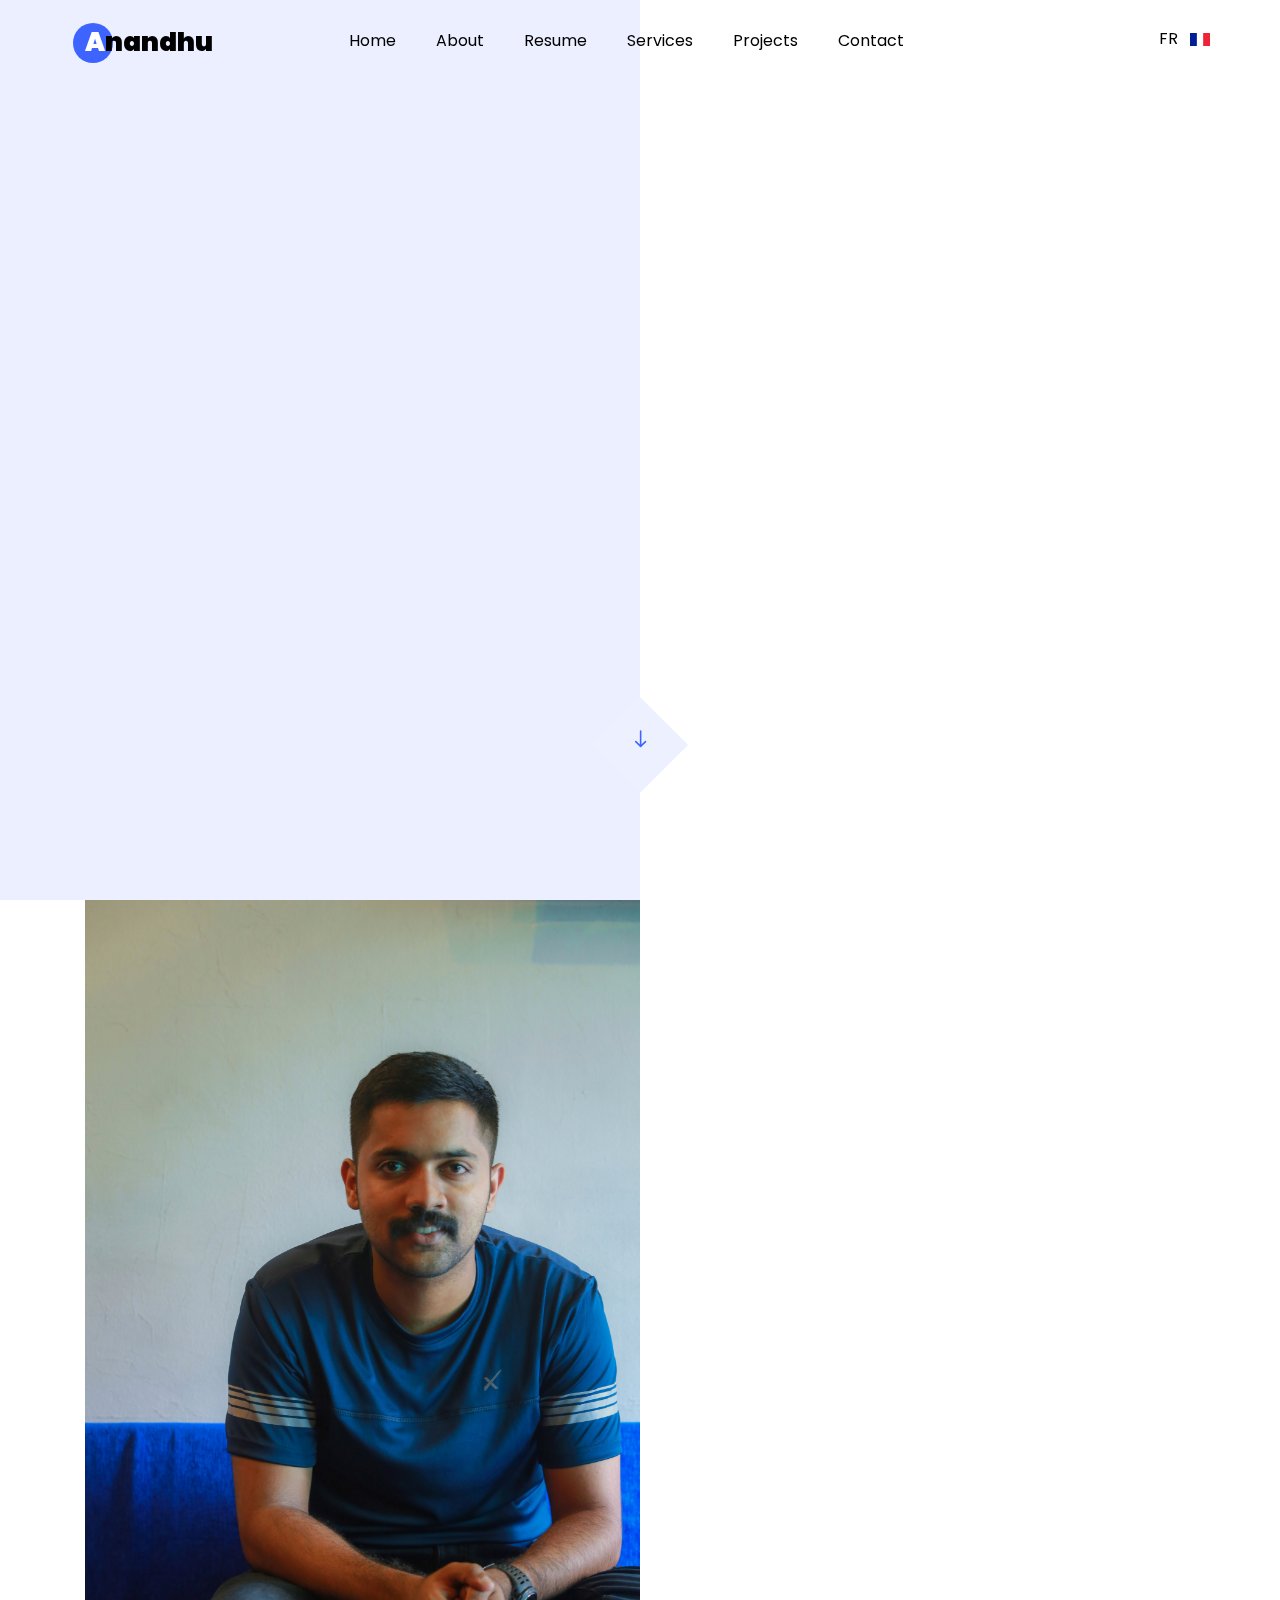
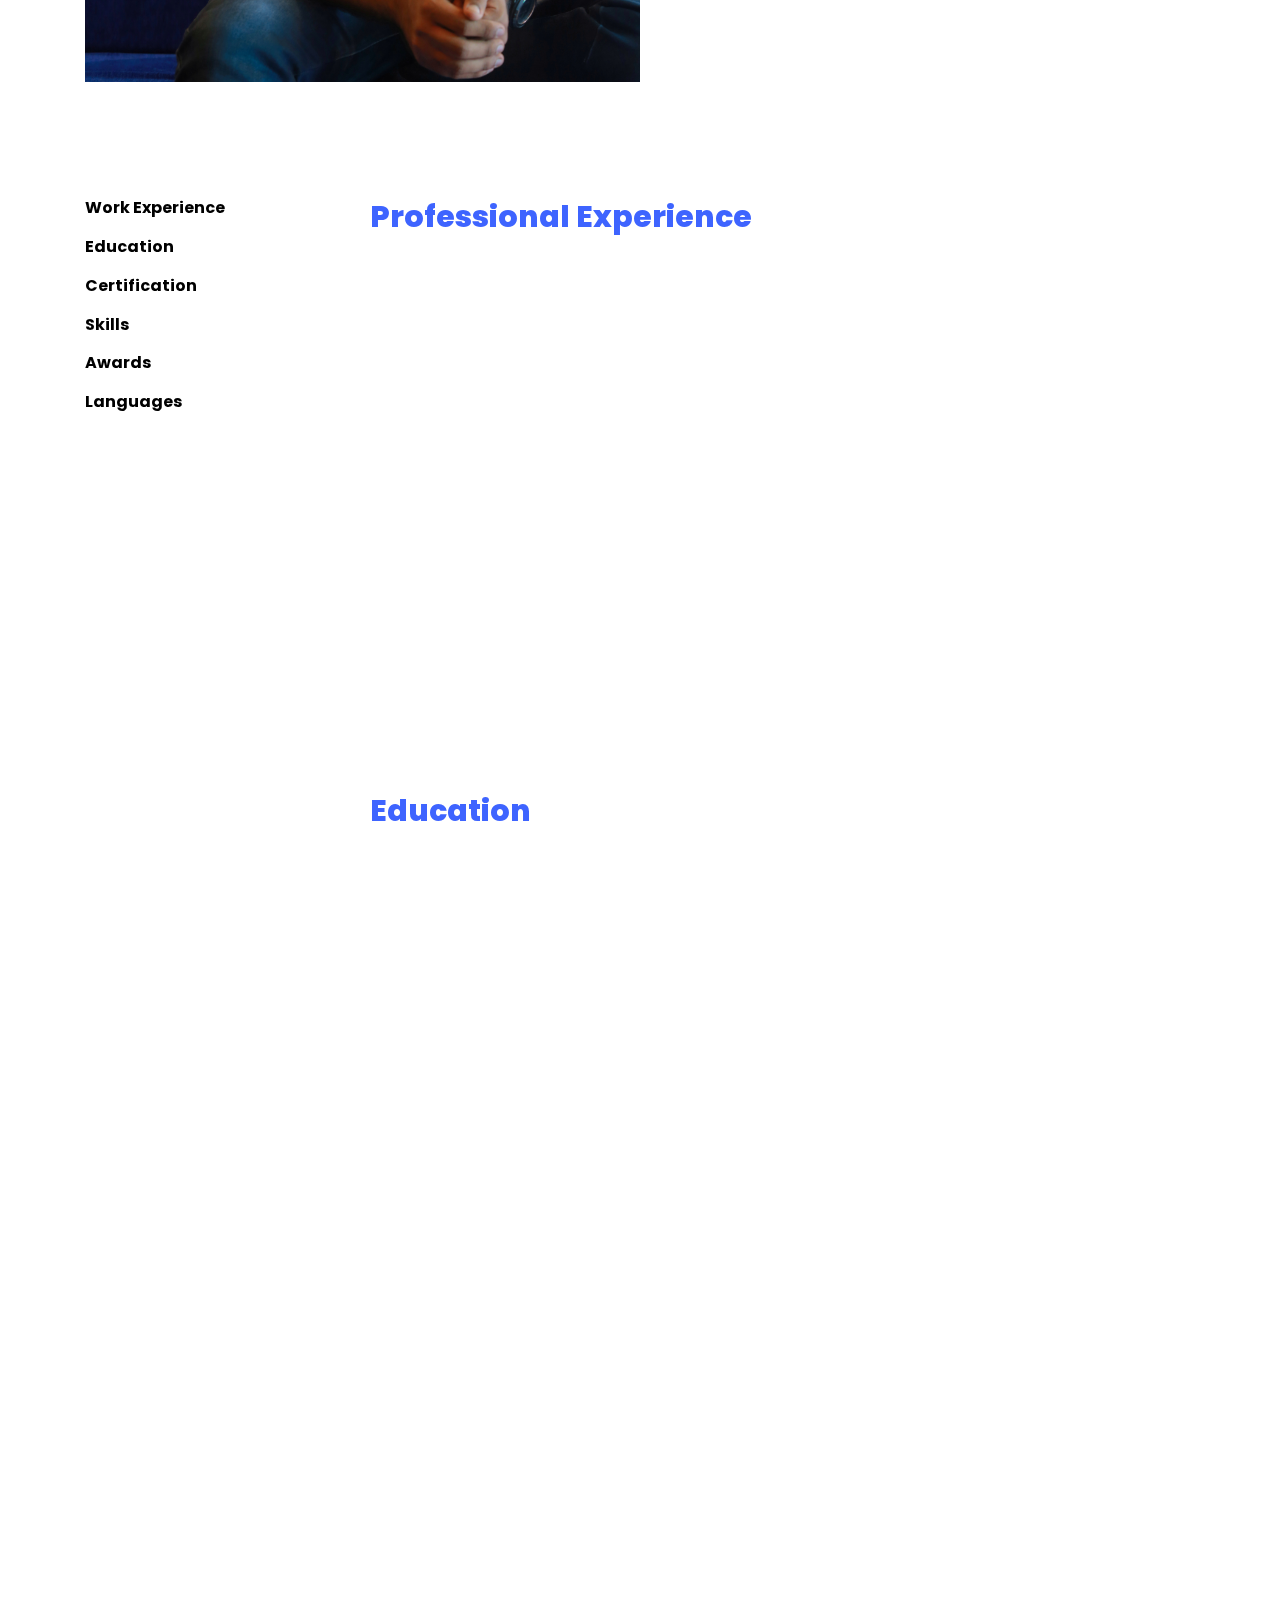
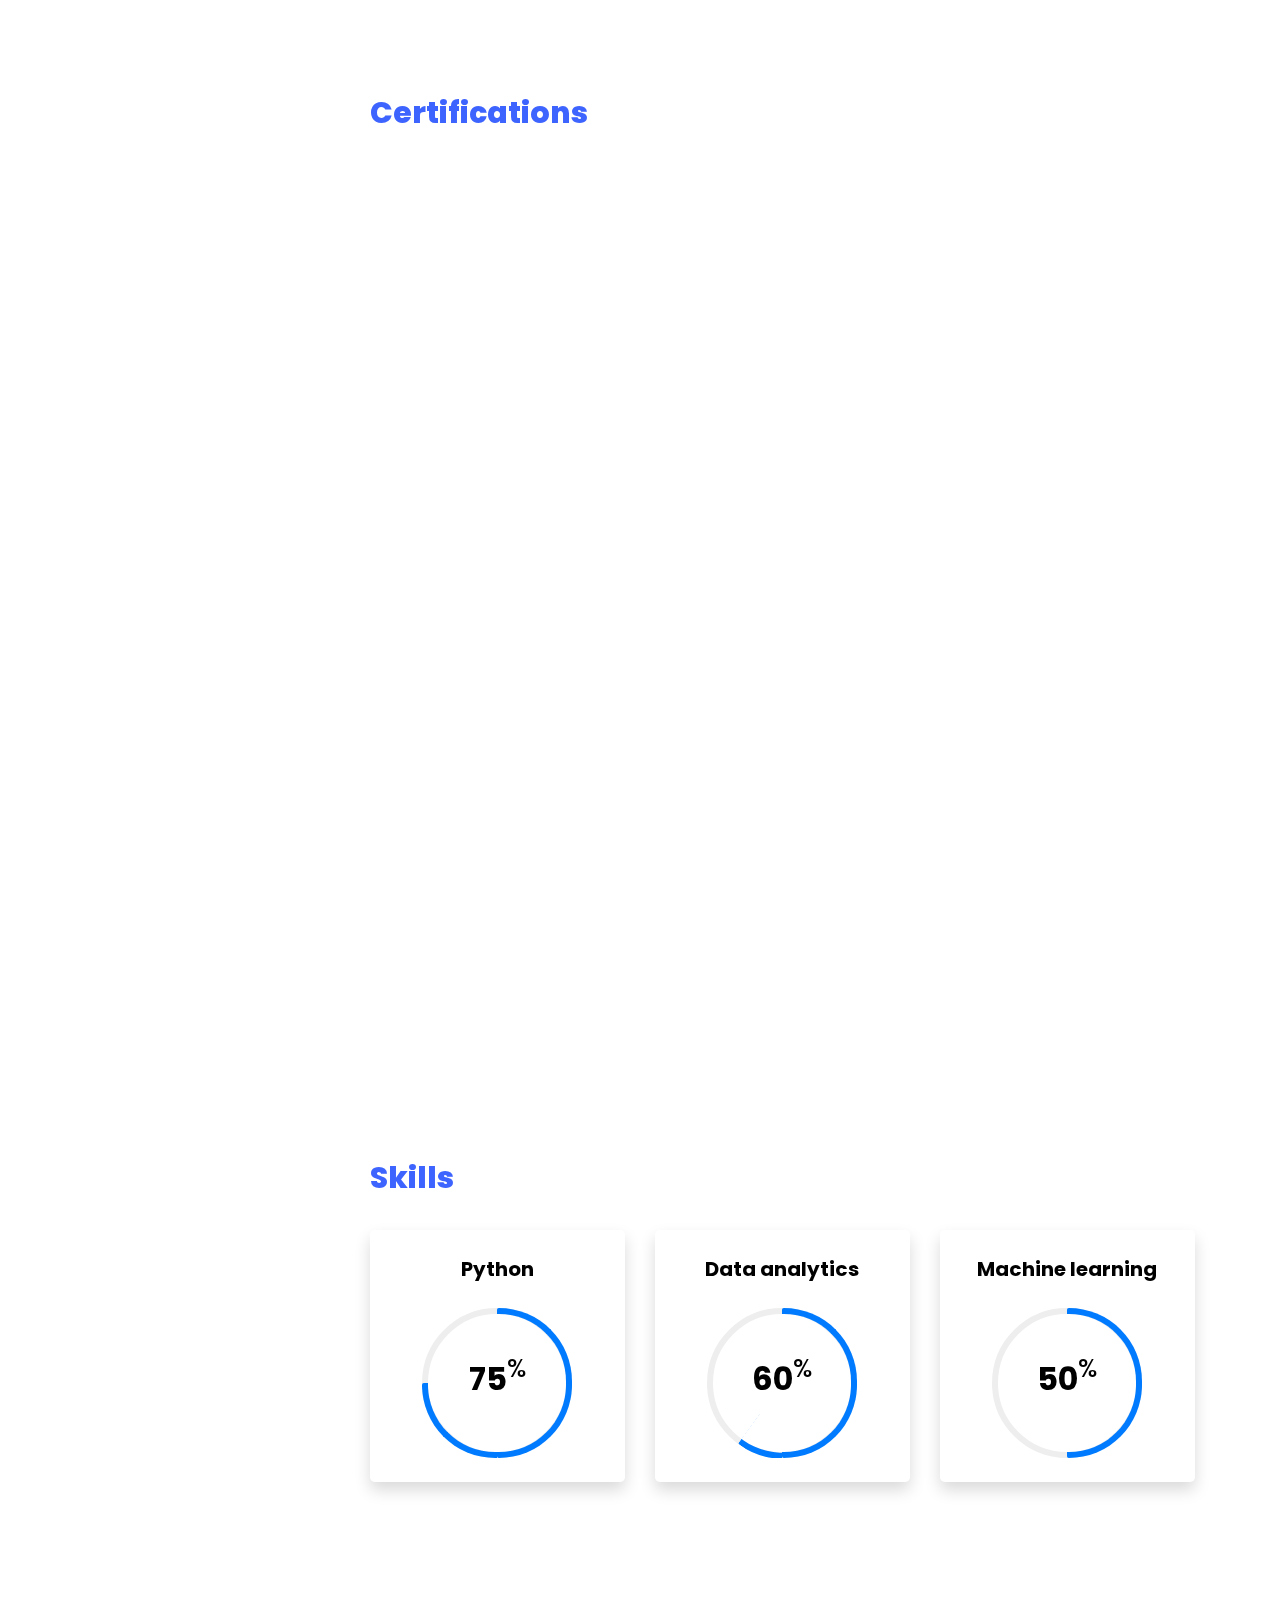
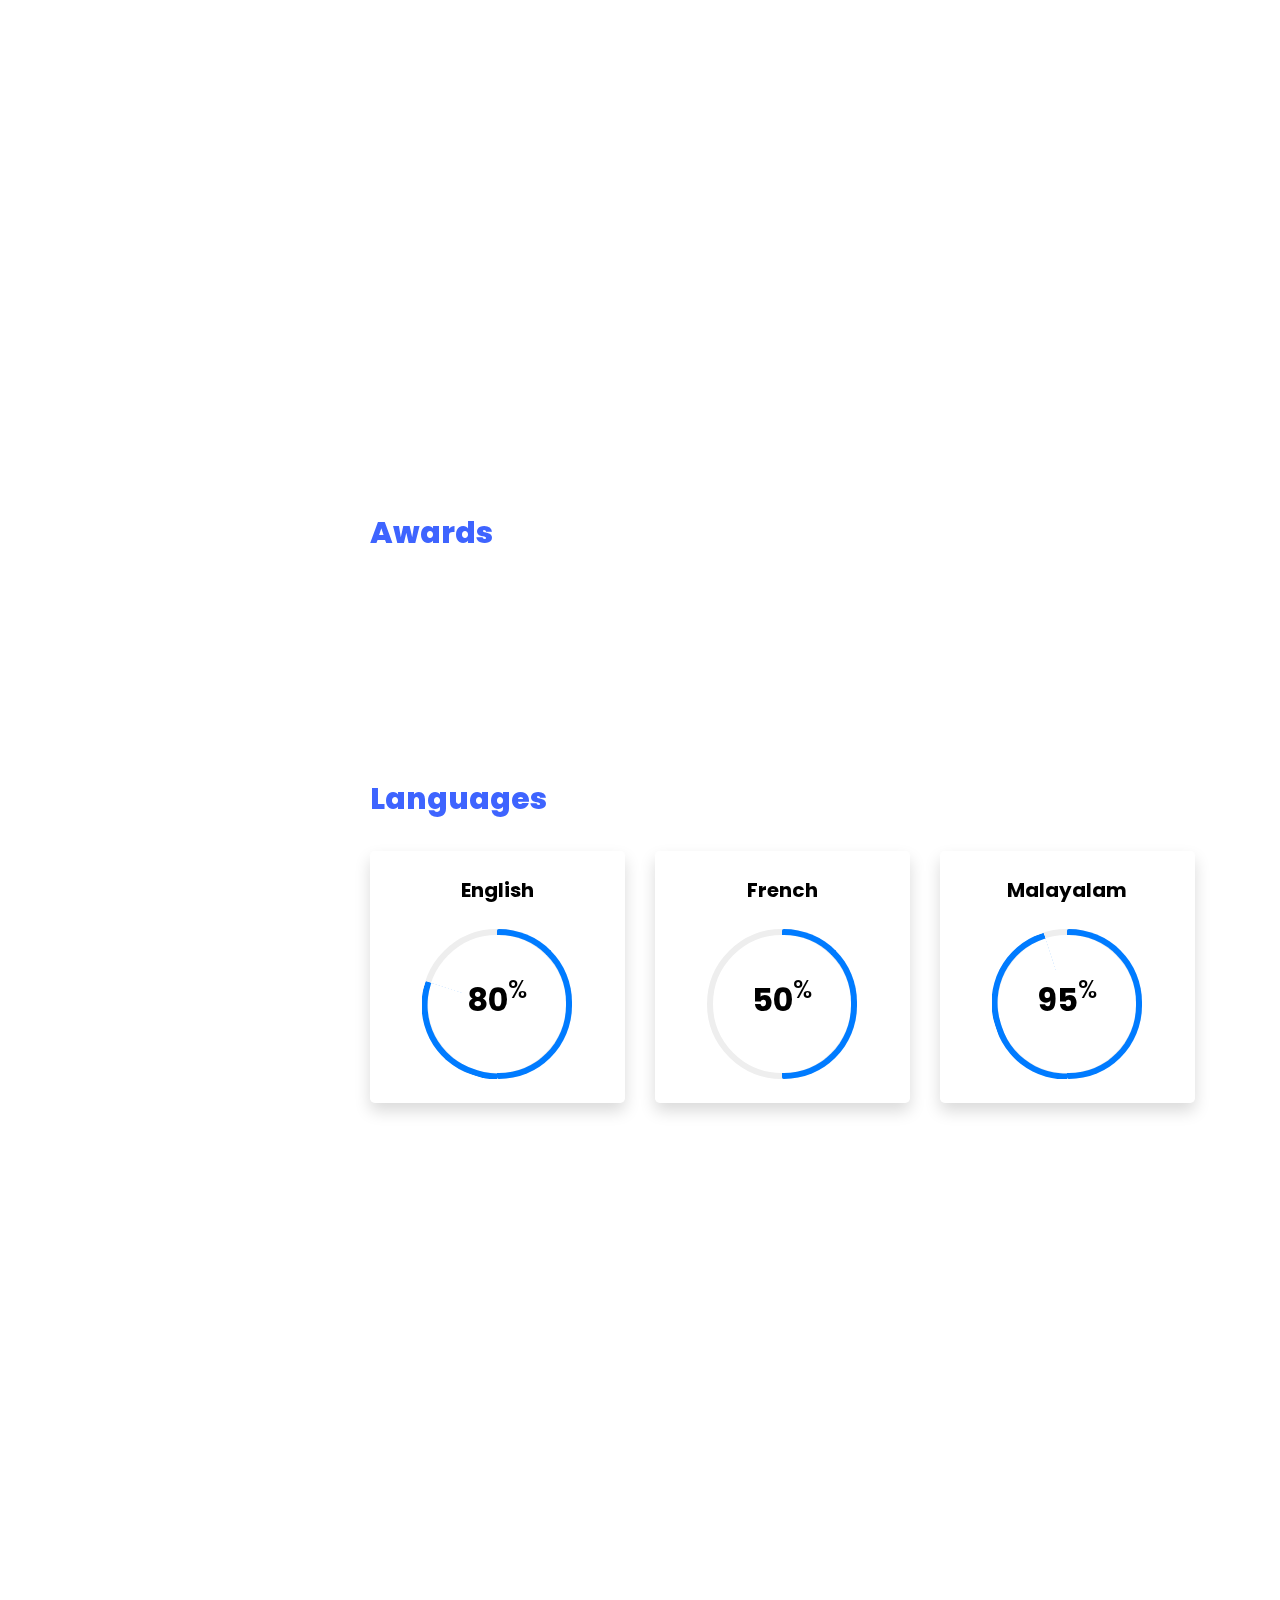
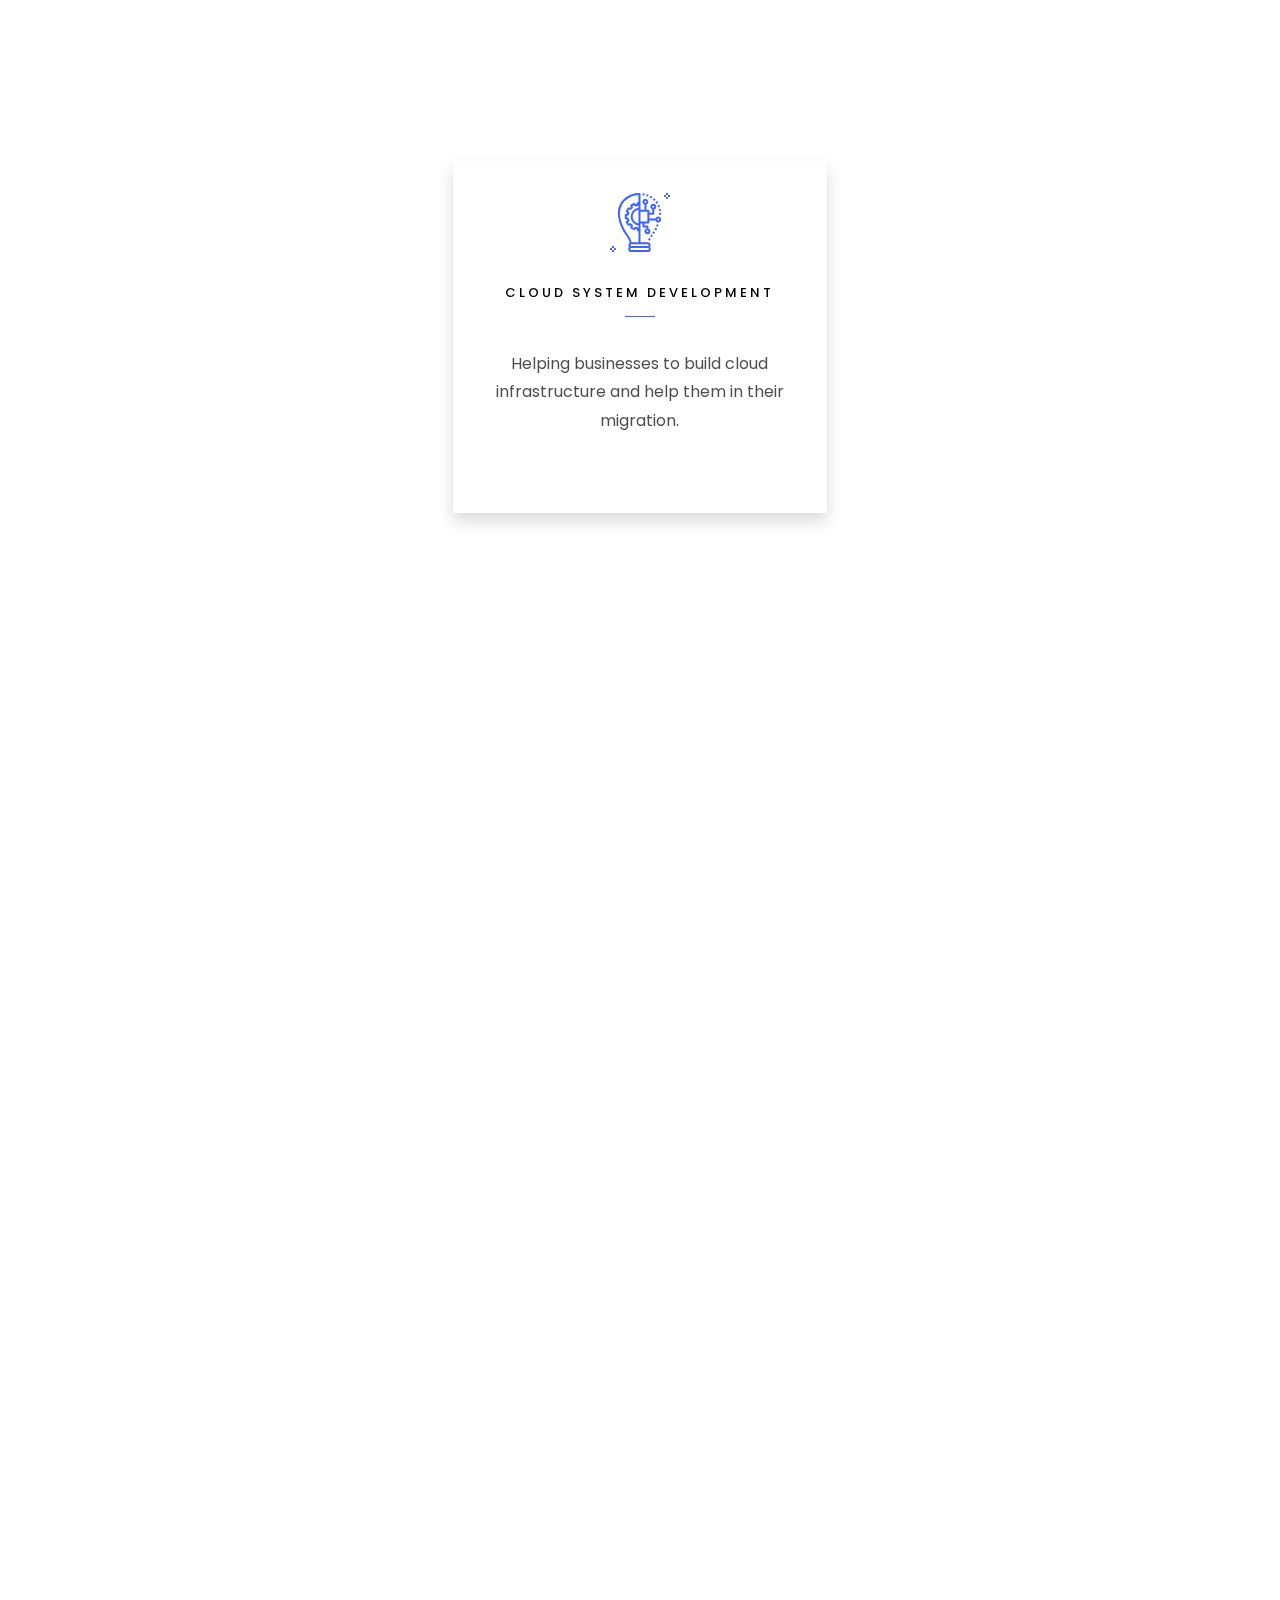
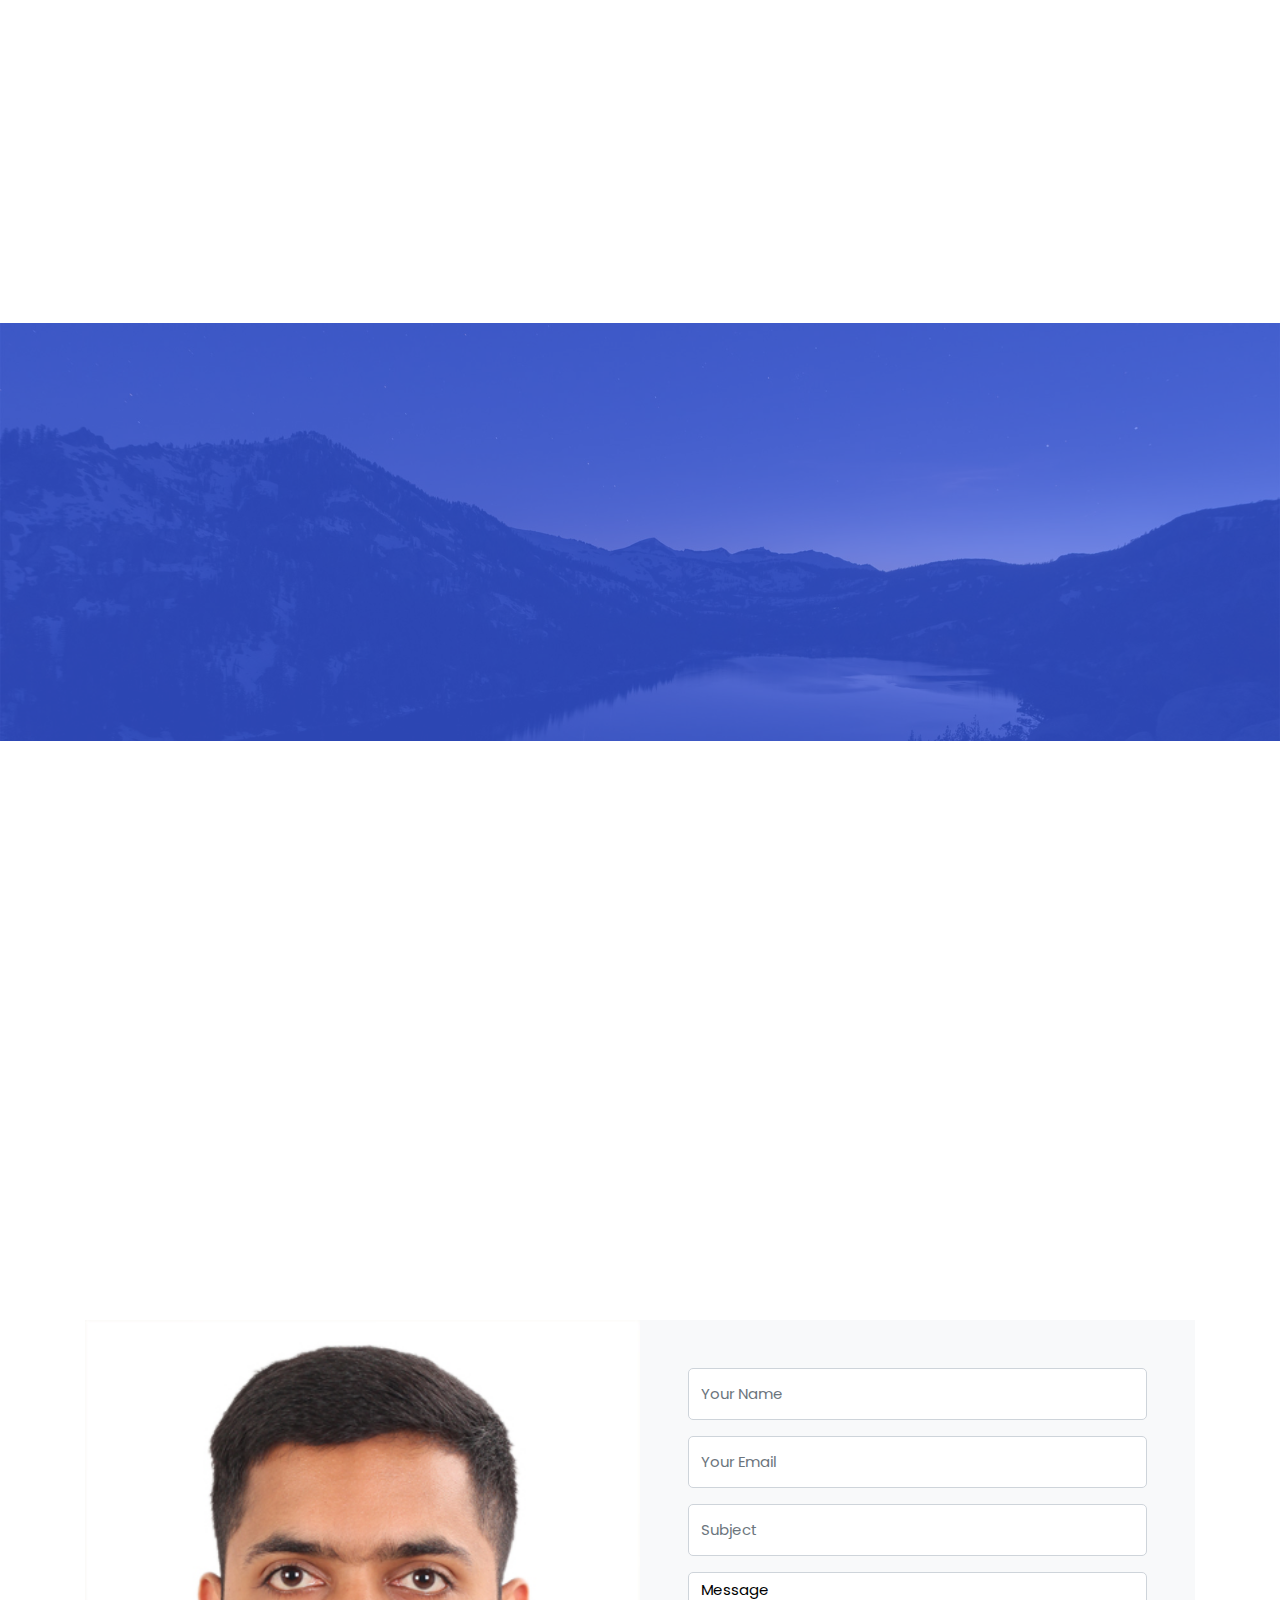
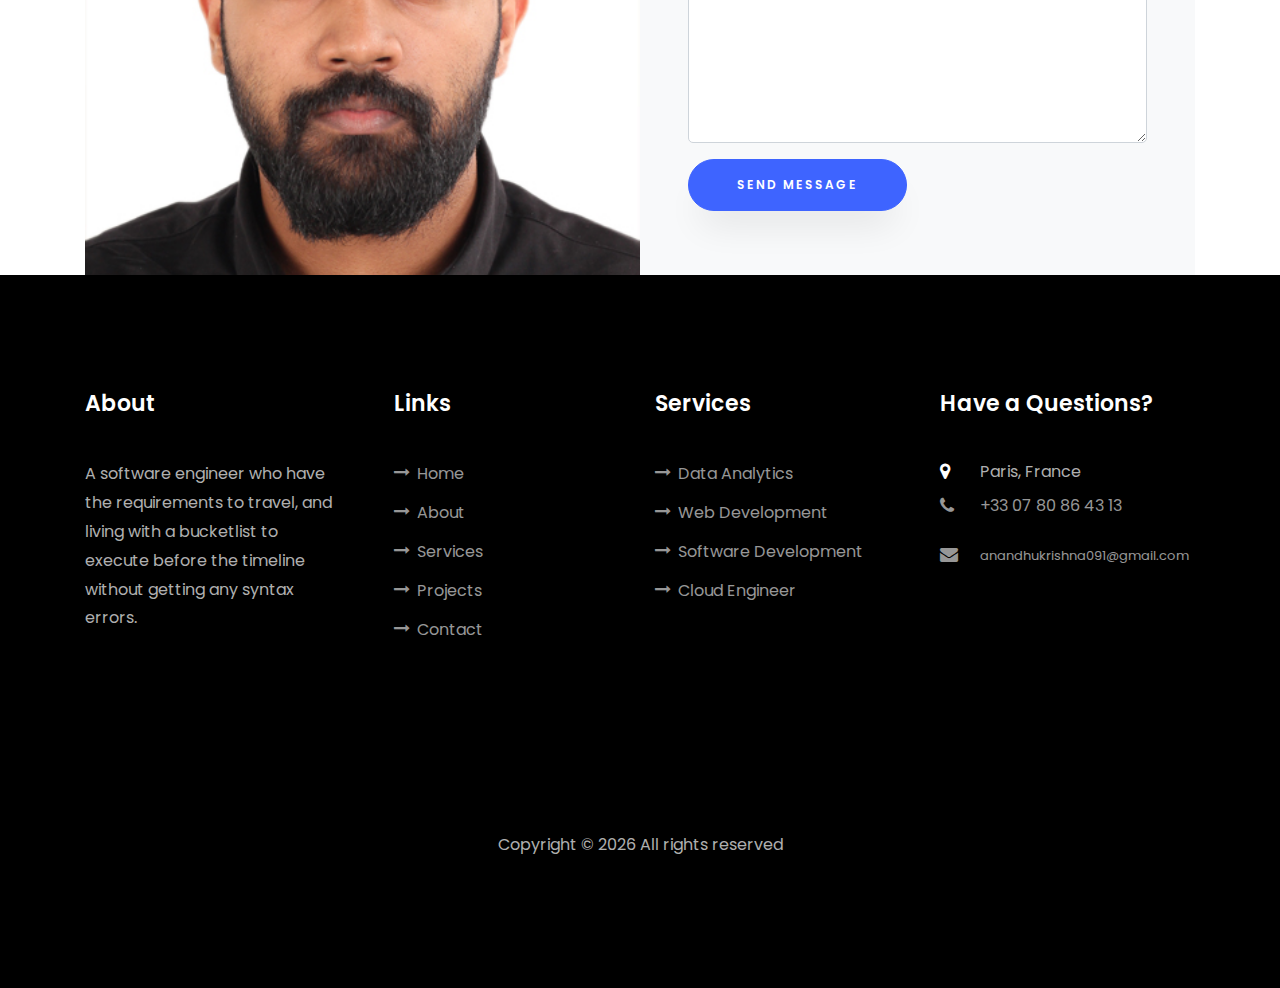
==== commit 1e6bb9c8: "added dark/light mode and french translation" ====
--- a/index.html
+++ b/index.html
@@ -23,6 +23,8 @@
 	<link rel="stylesheet" href="css/icomoon.css">
 	<link rel="stylesheet" href="css/style.css">
 	<link rel="stylesheet" href="css/styles.css">
+	<link rel="stylesheet" href="https://cdnjs.cloudflare.com/ajax/libs/font-awesome/6.4.0/css/all.min.css">
+	<link href="https://fonts.googleapis.com/icon?family=Material+Icons" rel="stylesheet">
 </head>
 
 <body data-spy="scroll" data-target=".site-navbar-target" data-offset="300">
@@ -40,19 +42,25 @@
 
 			<div class="collapse navbar-collapse" id="ftco-nav">
 				<ul class="navbar-nav nav ml-auto">
-					<li class="nav-item"><a href="#home-section" class="nav-link"><span>Home</span></a></li>
-					<li class="nav-item"><a href="#about-section" class="nav-link"><span>About</span></a></li>
-					<li class="nav-item"><a href="#resume-section" class="nav-link"><span>Resume</span></a></li>
-					<li class="nav-item"><a href="#services-section" class="nav-link"><span>Services</span></a></li>
-					<li class="nav-item"><a href="#projects-section" class="nav-link"><span>Projects</span></a></li>
-					<li class="nav-item"><a href="#contact-section" class="nav-link"><span>Contact</span></a></li>
+					<li class="nav-item"><a href="#home-section" class="nav-link"><span data-translate="home">Home</span></a></li>
+					<li class="nav-item"><a href="#about-section" class="nav-link"><span data-translate="about">About</span></a></li>
+					<li class="nav-item"><a href="#resume-section" class="nav-link"><span data-translate="resume">Resume</span></a></li>
+					<li class="nav-item"><a href="#services-section" class="nav-link"><span data-translate="services">Services</span></a></li>
+					<li class="nav-item"><a href="#projects-section" class="nav-link"><span data-translate="projects">Projects</span></a></li>
+					<li class="nav-item"><a href="#contact-section" class="nav-link"><span data-translate="contact">Contact</span></a></li>
 					<li class="nav-item">
-						<a href="indexfr.html" class="nav-link" style="display: inline-block;">
-							<span id="translate_button" style="display: inline-block;">FR</span>
+						<button id="dark-mode-toggle" aria-label="Toggle Dark Mode">
+							<i class="material-icons">light_mode</i>
+						</button>
+					</li>
+					<li class="nav-item" style="margin-right: -15px; margin-top: 9px;">
+						<button id="lang-switch" class="nav-link" style="display: inline-block; background: none; border: none; padding: 0; margin: 0; outline: none; box-shadow: none;">
+							<span id="translate_button" style="display: inline-block; margin-left: 15px;">FR</span>
 							<img src="images/Flag_of_France.png" alt="French Flag"
-								style="width: 20px; height: 13px; display: inline-block; vertical-align: middle;">
-						</a>
+								style="width: 20px; height: 13px; display: inline-block; vertical-align: middle; margin-left: 8px; margin-top: -1px;">
+						</button>
 					</li>
+					
 
 
 
@@ -66,9 +74,9 @@
 			<div class="row no-gutters slider-text js-fullheight justify-content-center align-items-center">
 				<div class="col-lg-8 col-md-6 ftco-animate d-flex align-items-center">
 					<div class="text text-center">
-						<span class="subheading">Hey! I am</span>
+						<span class="subheading" data-translate="hey">Hey! I am</span>
 						<h1>Anandhu Krishna</h1>
-						<h2>I'm a
+						<h2><span data-translate="iam">I'm a</span>
 							<span class="txt-rotate" data-period="2000"
 								data-rotate='["Data Scientist .", "Python Developer.", "Travel Enthusiast ." ]'></span>
 						</h2>
@@ -99,16 +107,16 @@
 					<div class="row justify-content-start pb-3">
 						<div class="col-md-12 heading-section ftco-animate">
 							
-							<h2 class="mb-4">About Me</h2>
-							<p>A data scientist who have the requirements to travel, and living with a bucketlist to
-								execute before the timeline without getting any syntax errors.</p>
+							
+							<h2 class="mb-4" data-translate="about_me">About Me</h2>
+							<p data-translate="about_description">A data scientist who have the requirements to travel, and living with a bucketlist to execute before the timeline without getting any syntax errors.</p>
 							<ul class="about-info mt-4 px-md-0 px-2">
-								<li class="d-flex"><span>Name:</span> <span>Anandhu Krishna</span></li>
-								<li class="d-flex"><span>Date of birth:</span> <span>November 14, 1998</span></li>
-								<li class="d-flex"><span>Address:</span> <span>Paris, France</span></li>
-								<li class="d-flex"><span>Zip code:</span> <span>94270</span></li>
-								<li class="d-flex"><span>Email:</span> <span>anandhukrishna091@gmail.com</span></li>
-								<li class="d-flex"><span>Phone: </span> <span>+33-07 80 86 43 13</span></li>
+								<li class="d-flex"><span data-translate="name_label">Name:</span> <span>Anandhu Krishna</span></li>
+								<li class="d-flex"><span data-translate="dob_label">Date of birth:</span> <span>November 14, 1998</span></li>
+								<li class="d-flex"><span data-translate="address_label">Address:</span> <span data-translate="location">Paris, France</span></li>
+								<li class="d-flex"><span data-translate="zip_label">Zip code:</span> <span>94270</span></li>
+								<li class="d-flex"><span data-translate="email_label">Email:</span> <span data-translate="email">anandhukrishna091@gmail.com</span></li>
+								<li class="d-flex"><span data-translate="phone_label">Phone:</span> <span data-translate="phone">+33-07 80 86 43 13</span></li>
 							</ul>
 						</div>
 					</div>
@@ -116,14 +124,15 @@
 						<div class="text">
 							<p class="mb-4">
 								<span class="number" data-number="6">6</span>
-								<span>Project complete</span>
+								<span data-translate="project_count">Project complete</span>
 							</p>
 							<p><a href="https://drive.google.com/file/d/13GgrZhllOIw6-u2Nar3mZuctM0mZDY4z/view?usp=share_link"
-									target="_blank" class="btn btn-primary py-3 px-3">Download English CV</a></p>
+									target="_blank" class="btn btn-primary py-3 px-3" data-translate="download_en_cv">Download English CV</a></p>
 							<p><a href="https://drive.google.com/file/d/1zgNppm6xekjNzFu-mNV3QmgDYaRk0nzg/view?usp=share_link"
-									target="_blank" class="btn btn-primary py-3 px-3">Download French CV</a></p>
-						</div>
-					</div>
+									target="_blank" class="btn btn-primary py-3 px-3" data-translate="download_fr_cv">Download French CV</a></p>
+						</div>
+					</div>
+					
 				</div>
 			</div>
 		</div>
@@ -135,32 +144,30 @@
 				<div class="col-md-3">
 					<nav id="navi">
 						<ul>
-							<li><a href="#page-5">Work Experience</a></li>
-							<li><a href="#page-1">Education</a></li>
-							<li><a href="#page-2">Certification</a></li>
-							<li><a href="#page-3">Skills</a></li>
-							<li><a href="#page-4">Awards</a></li>
-							<li><a href="#page-6">Languages</a></li>
+							<li><a href="#page-5"><span data-translate="work_experience">Work Experience</span></a></li>
+							<li><a href="#page-1"><span data-translate="education">Education</span></a></li>
+							<li><a href="#page-2"><span data-translate="certification">Certification</span></a></li>
+							<li><a href="#page-3"><span data-translate="skills">Skills</span></a></li>
+							<li><a href="#page-4"><span data-translate="awards">Awards</span></a></li>
+							<li><a href="#page-6"><span data-translate="languages_section">Languages</span></a></li>
 						</ul>
 					</nav>
 				</div>
 				<div class="col-md-9">
 					<div id="page-5" class="page five">
-						<h2 class="heading">Work Experience</h2>
+						<h2 class="heading" data-translate="professional_exp">Professional Experience</h2>
 						<div class="resume-wrap d-flex ftco-animate">
 							<div class="icon d-flex align-items-center justify-content-center">
 								<span class="flaticon-ideas"></span>
 							</div>
 							<div class="text pl-3">
 								<span class="date">02/2021-08/2023</span>
-								<h2>Data Scientist</h2>
+								<h2 data-translate="software_engineer">Software Engineer</h2>
 								<span class="position">6D Technologies</span>
-								<li>Working on the data preparation and analytics team.</li>
-								<li>Collaborated with different telecom clients from different parts of the world.</li>
-								<li>Worked on Churn Model Customer Retention.</li>
-								<li>Worked on the Campaign Simulation model.</li>
-								<li>Worked on Upsell/Crossell model. </li>
-								<li> Done EDA on extensive user data.</li>
+								<li data-translate="customer_loyalty">Work on Customer Loyalty model</li>
+								<li data-translate="campaign_simulation">Work on Campaign Simulation model</li>
+								<li data-translate="upsell_model">Work on Upsell/Crossell model. </li>
+								<li data-translate="eda_work">Done EDA on extensive user data.</li>
 								<li>Hands-on experience in Linux machines.</li>
 				
 							</div>
@@ -188,12 +195,7 @@
 								<span class="date">2023-2025</span>
 								<h2>Msc computer science in data science and analysis</h2>
 								<span class="position">Epita - school of engineering and computer science</span>
-								<p>I am currently pursuing a Master's in Computer Science specializing in Data Science
-									and Analysis, which provides a comprehensive foundation in machine learning,
-									programming, and practical experience. This program equips IT engineers and
-									specialists with advanced skills in developing methods, algorithms, and software for
-									efficient data processing and extracting valuable insights, positioning them for
-									success in the evolving landscape of business and technology.</p>
+								<p data-translate="masters_description">I am currently pursuing a Master's in Computer Science specializing in Data Science and Analysis, which provides a comprehensive foundation in machine learning, programming, and practical experience. This program equips IT engineers and specialists with advanced skills in developing methods, algorithms, and software for efficient data processing and extracting valuable insights, positioning them for success in the evolving landscape of business and technology.</p>
 							</div>
 						</div>
 						<div class="resume-wrap d-flex ftco-animate">
@@ -204,8 +206,7 @@
 								<span class="date">2016-2020</span>
 								<h2>Bachelor of Technology in Information technology</h2>
 								<span class="position">Viswajyothi College of Engineering and Technology</span>
-								<p>They were splendid four years of my academic life where I experienced the most
-									challenging and memorable times.</p>
+								<p data-translate="academic_life">They were splendid four years of my academic life where I experienced the most challenging and memorable times.</p>
 							</div>
 						</div>
 						<div class="resume-wrap d-flex ftco-animate">
@@ -214,9 +215,9 @@
 							</div>
 							<div class="text pl-3">
 								<span class="date">2014-2016</span>
-								<h2>Higher secondary in Computer Science</h2>
-								<span class="position">St. Augustine's Higher Secondary School</span>
-								<p>One of the best two years in my entire academic life where I identified myself.</p>
+								<h2 data-translate="higher_secondary">Higher secondary in Computer Science</h2>
+								<span class="position" data-translate="school_name">St. Augustine's Higher Secondary School</span>
+								<p data-translate="school_description">One of the best two years in my entire academic life where I identified myself.</p>
 							</div>
 						</div>
 
@@ -224,92 +225,63 @@
 					</div>
 
 					<div id="page-2" class="page two">
-						<h2 class="heading">Certifications</h2>
+						<h2 class="heading" data-translate="certifications_heading">Certifications</h2>
+						
+						<!-- Google Analytics Certification -->
 						<div class="resume-wrap d-flex ftco-animate">
 							<div class="icon d-flex align-items-center justify-content-center">
 								<span class="flaticon-ideas"></span>
 							</div>
 							<div class="text pl-3">
 								<span class="date">2021</span>
-								<h2>Google Data Analytics Specialization</h2>
-								<span class="position"> Google</span>
-								<p> Having completed the Google Data Analytics Professional Certificate, I've gained
-									proficiency in spreadsheets, SQL, and data processing techniques. This has empowered
-									me to effectively prepare, process, analyze, and share data for informed
-									decision-making.</p>
-							</div>
-						</div>
+								<h2 data-translate="google_analytics_title">Google Data Analytics Specialization</h2>
+								<span class="position" data-translate="coursera_position">Coursera</span>
+								<p data-translate="google_analytics_desc">Having completed the Google Data Analytics Professional Certificate, I've gained proficiency in spreadsheets, SQL, and data processing techniques. This has empowered me to effectively prepare, process, analyze, and share data for informed decision-making.</p>
+							</div>
+						</div>
+
+						<!-- Cybersecurity Certification -->
 						<div class="resume-wrap d-flex ftco-animate">
 							<div class="icon d-flex align-items-center justify-content-center">
 								<span class="flaticon-ideas"></span>
 							</div>
 							<div class="text pl-3">
 								<span class="date">2020</span>
-								<h2>Google IT Automation with Python Specialization</h2>
-								<span class="position"> Google </span>
-								<p>I've completed a comprehensive six-course certificate program developed by Google,
-									focusing on in-demand skills such as Python, Git, and IT automation. Through
-									hands-on learning, I've mastered Python coding with a focus on automating tasks in
-									IT support and systems administration, demonstrating proficiency in Git,
-									troubleshooting, debugging, and applying automation at scale using configuration
-									management and cloud technologies.</p>
-							</div>
-						</div>
+								<h2 data-translate="cybersecurity_title">Fundamentals for Cybersecurity by IBM</h2>
+								<span class="position" data-translate="ibm_position">IBM</span>
+								<p data-translate="cybersecurity_desc">Completed comprehensive training in cybersecurity fundamentals, covering essential security principles, threat detection, and best practices for maintaining secure systems.</p>
+							</div>
+						</div>
+
+						<!-- AWS Certification -->
 						<div class="resume-wrap d-flex ftco-animate">
 							<div class="icon d-flex align-items-center justify-content-center">
 								<span class="flaticon-ideas"></span>
 							</div>
 							<div class="text pl-3">
 								<span class="date">2020</span>
-								<h2>Cloud Engineering</h2>
-								<span class="position">Google</span>
-								<p>I've completed a comprehensive program focusing on cloud architecture, designed to
-									prepare professionals for the Google Cloud Associate Cloud Engineer certification.
-									Through a combination of presentations, demos, and hands-on labs, I gained practical
-									experience deploying infrastructure components and solutions in the cloud</p>
-							</div>
-						</div>
+								<h2 data-translate="aws_title">AWS Cloud Practitioner</h2>
+								<span class="position" data-translate="aws_position">Amazon Web Services</span>
+								<p data-translate="aws_desc">Gained foundational understanding of AWS Cloud concepts, services, security, architecture, pricing, and support.</p>
+							</div>
+						</div>
+
+						<!-- Azure Certification -->
 						<div class="resume-wrap d-flex ftco-animate">
 							<div class="icon d-flex align-items-center justify-content-center">
 								<span class="flaticon-ideas"></span>
 							</div>
 							<div class="text pl-3">
 								<span class="date">2020</span>
-								<h2>AWS Fundamentals Specialization</h2>
-								<span class="position">AWS </span>
-								<p>I've completed a specialized training program focusing on Amazon Web Services (AWS),
-									gaining proficiency in core services, security concepts, and strategies for workload
-									migration. Additionally, I learned to build and deploy serverless applications with
-									AWS, reinforced through hands-on labs and exercises, enhancing my expertise in cloud
-									computing.</p>
-							</div>
-						</div>
-						<!-- 		<div class="resume-wrap d-flex ftco-animate">
-	    					<div class="icon d-flex align-items-center justify-content-center">
-					    		<span class="flaticon-ideas"></span>
-					    	</div>
-					    	<div class="text pl-3">
-		    					<span class="date">2020</span>
-		    					<h2>Fundamentals for Cybersecurity by IBM</h2>
-		    					<span class="position">Coursera</span>
-		    					<p>Fundamentals for Cybersecurity by IBM on Coursera. Certificate earned at July 2020.</p>
-		    				</div>
-	    				</div> 
-	    				<div class="resume-wrap d-flex ftco-animate">
-	    					<div class="icon d-flex align-items-center justify-content-center">
-					    		<span class="flaticon-ideas"></span>
-					    	</div>
-					    	<div class="text pl-3">
-		    					<span class="date">2017-2018</span>
-		    					<h2>UI/UX Designer</h2>
-		    					<span class="position">Cambridge University</span>
-		    					<p>A small river named Duden flows by their place and supplies it with the necessary regelialia. It is a paradisematic country, in which roasted parts of sentences fly into your mouth.</p>
-		    				</div>
-	    				</div> -->
+								<h2 data-translate="azure_title">Microsoft Azure Fundamentals</h2>
+								<span class="position" data-translate="microsoft_position">Microsoft</span>
+								<p data-translate="azure_desc">Acquired knowledge of cloud concepts, Azure services, Azure workloads, security, privacy, pricing, and support.</p>
+							</div>
+						</div>
 					</div>
 
 					<div id="page-3" class="page three">
-						<h2 class="heading">Skills</h2>
+						<h2 class="heading" data-translate="skills">Skills</h2>
 						<div class="row progress-circle mb-5">
 							<div class="col-lg-4 mb-4">
 								<div class="bg-white rounded-lg shadow p-4">
@@ -493,11 +465,11 @@
 								</div> 
 							<div class="col-md-6 animate-box">
 								<div class="progress-wrap ftco-animate">
-									<h3>Photoshop</h3>
+									<h3 data-translate="photoshop">Photoshop</h3>
 									<div class="progress">
 										<div class="progress-bar color-6" role="progressbar" aria-valuenow="60"
 											aria-valuemin="0" aria-valuemax="100" style="width:60%">
-											<span>60%</span>
+											<span data-translate="skill_percent_60">60%</span>
 										</div>
 									</div>
 								</div>
@@ -505,16 +477,16 @@
 						</div>
 					</div>
 					<div id="page-4" class="page four">
-						<h2 class="heading">Awards</h2>
+						<h2 class="heading" data-translate="awards">Awards</h2>
 						<div class="resume-wrap d-flex ftco-animate">
 							<div class="icon d-flex align-items-center justify-content-center">
 								<span class="flaticon-ideas"></span>
 							</div>
 							<div class="text pl-3">
 								<span class="date">2018-2019</span>
-								<h2>General Secretary</h2>
+								<h2 data-translate="general_secretary">General Secretary</h2>
 								<span class="position">Viswajyothi College of Engineering and Technology</span>
-								<p>General Secretary of College Student Council.</p>
+								<p data-translate="secretary_description">Served as General Secretary of Computer Science Association</p>
 							</div>
 						</div>
 						<!--    <div class="resume-wrap d-flex ftco-animate">
@@ -553,11 +525,11 @@
 					</div>
 
 					<div id="page-6" class="page six">
-						<h2 class="heading">Lanuguages</h2>
+						<h2 class="heading" data-translate="languages_title">Languages</h2>
 						<div class="row progress-circle mb-5">
 							<div class="col-lg-4 mb-4">
 								<div class="bg-white rounded-lg shadow p-4">
-									<h2 class="h5 font-weight-bold text-center mb-4">English</h2>
+									<h2 class="h5 font-weight-bold text-center mb-4" data-translate="english">English</h2>
 
 									<!-- Progress bar 1 -->
 									<div class="progress mx-auto" data-value='80'>
@@ -580,7 +552,7 @@
 
 							<div class="col-lg-4 mb-4">
 								<div class="bg-white rounded-lg shadow p-4">
-									<h2 class="h5 font-weight-bold text-center mb-4">French</h2>
+									<h2 class="h5 font-weight-bold text-center mb-4" data-translate="french">French</h2>
 
 									<!-- Progress bar 1 -->
 									<div class="progress mx-auto" data-value='50'>
@@ -627,7 +599,7 @@
 						<div class="row">
 							<div class="col-md-6 animate-box">
 								<div class="progress-wrap ftco-animate">
-									<h3>Hindi</h3>
+									<h3 data-translate="hindi">Hindi</h3>
 									<div class="progress">
 										<div class="progress-bar color-1" role="progressbar" aria-valuenow="40"
 											aria-valuemin="0" aria-valuemax="100" style="width:40%">
@@ -638,7 +610,7 @@
 							</div>
 							<div class="col-md-6 animate-box">
 								<div class="progress-wrap ftco-animate">
-									<h3>Tamil</h3>
+									<h3 data-translate="tamil">Tamil</h3>
 									<div class="progress">
 										<div class="progress-bar color-2" role="progressbar" aria-valuenow="50"
 											aria-valuemin="0" aria-valuemax="100" style="width:40%">
@@ -663,8 +635,8 @@
 			<div class="row justify-content-center py-5 mt-5">
 				<div class="col-md-12 heading-section text-center ftco-animate">
 					
-					<h2 class="mb-4">Services</h2>
-					<p>My Services </p>
+					<h2 class="mb-4" data-translate="services_heading">Services</h2>
+					<p data-translate="services_subtitle">My Services</p>
 				</div>
 			</div>
 			<div class="row">
@@ -708,8 +680,8 @@
 							<i class="flaticon-ux-design"></i>
 						</span>
 						<div class="desc">
-							<h3 class="mb-5">Software Developing</h3>
-							<p>Designing and developing python aplications.</p>
+							<h3 class="mb-5" data-translate="software_dev_title">Software Developing</h3>
+							<p data-translate="software_dev_desc">Designing and developing python applications.</p>
 						</div>
 					</a>
 				</div>
@@ -720,7 +692,7 @@
 						</span>
 						<div class="desc">
 							<h3 class="mb-5">Cloud System Development</h3>
-							<p>Helping businesses to build cloud infrastructure and help them in their migration.</p>
+							<p data-translate="cloud_infrastructure_desc">Helping businesses to build cloud infrastructure and help them in their migration.</p>
 						</div>
 					</a>
 				</div>
@@ -730,9 +702,8 @@
 							<i class="flaticon-analysis"></i>
 						</span>
 						<div class="desc">
-							<h3 class="mb-5">Data Analytics</h3>
-							<p>Data Analyst with 3 years of experience in interpreting and analyzing data for driving
-								business solutions.</p>
+							<h3 class="mb-5" data-translate="data_analytics">Data Analytics</h3>
+							<p data-translate="data_analytics_desc">Data Analyst with 3 years of experience in interpreting and analyzing data for driving business solutions.</p>
 						</div>
 					</a>
 				</div>
@@ -743,11 +714,11 @@
 
 	<section class="ftco-section ftco-project" id="projects-section">
 		<div class="container-fluid px-md-0">
-			<div class="row no-gutters justify-content-center pb-5">
+			<div class="row justify-content-center pb-5">
 				<div class="col-md-12 heading-section text-center ftco-animate">
 					
-					<h2 class="mb-4">My Projects</h2>
-					<p>The projects that iam a part of it</p>
+					<h2 class="mb-4" data-translate="projects_title">Projects</h2>
+					<p data-translate="project_description">View all my works here</p>
 				</div>
 			</div>
 			<div class="row no-gutters">
@@ -953,8 +924,8 @@
 		<div class="container">
 			<div class="row justify-content-center">
 				<div class="col-md-7 ftco-animate text-center">
-					<h2>I'm <span>Available</span> for freelancing</h2>
-					<p>A data scientist with 2.5  years of experience in predictive modeling and reccomondation systems</p>
+					<h2><span data-translate="freelance_title"></span> </h2>
+					<p data-translate="freelance_description">A data scientist with 2.5 years of experience in predictive modeling and recommendation systems</p>
 					<p class="mb-0"><a href="#" class="btn btn-primary py-3 px-5">Hire me</a></p>
 				</div>
 			</div>
@@ -963,11 +934,10 @@
 
 	<section class="ftco-section contact-section ftco-no-pb" id="contact-section">
 		<div class="container">
-			<div class="row justify-content-center mb-5 pb-3">
+			<div class="row justify-content-center">
 				<div class="col-md-7 heading-section text-center ftco-animate">
 					
-					<h2 class="mb-4">Contact Me</h2>
-					<p>For any queries, hit me without any hesitation.</p>
+					<h2 class="mb-4" data-translate="contact_info">Contact Information</h2>
 				</div>
 			</div>
 
@@ -978,8 +948,8 @@
 							<span class="icon-map-signs"></span>
 						</div>
 						<div>
-							<h3 class="mb-4">Address</h3>
-							<p> Paris, France</p>
+							<h3 class="mb-4" data-translate="address">Address</h3>
+							<p data-translate="location">Paris, France</p>
 						</div>
 					</div>
 				</div>
@@ -989,7 +959,7 @@
 							<span class="icon-phone2"></span>
 						</div>
 						<div>
-							<h3 class="mb-4">Contact Number</h3>
+							<h3 class="mb-4" data-translate="contact_number">Contact Number</h3>
 							<p><a href="tel://1234567920">+33 07 80 86 43 13</a></p>
 						</div>
 					</div>
@@ -1000,7 +970,7 @@
 							<span class="icon-paper-plane"></span>
 						</div>
 						<div>
-							<h3 class="mb-4">Email Address</h3>
+							<h3 class="mb-4" data-translate="email_address">Email Address</h3>
 							<p>
 								<font size="2"><a
 										href="mailto:anandhukrishna091@gmail.com">anandhukrishna091@gmail.com</a></font>
@@ -1014,34 +984,38 @@
 							<span class="icon-globe"></span>
 						</div>
 						<div>
-							<h3 class="mb-4">Website</h3>
-							<p><a href="https://anandhukrishna1998.github.io/Anandhu-Krishna/">Click</a></p>
-						</div>
-					</div>
-				</div>
-			</div>
-
+							<h3 class="mb-4" data-translate="website">Website</h3>
+							<p><a href="https://anandhukrishna1998.github.io/Anandhu-Krishna/" data-translate="click">Click</a></p>
+						</div>
+					</div>
+				</div>
+			</div>
+
+			<div class="row justify-content-center">
+				<div class="col-md-7 heading-section text-center ftco-animate">
+					
+					<h3 class="mb-4" data-translate="get_in_touch">Get in Touch</h3>
+				</div>
+			</div>
 			<div class="row no-gutters block-9">
 				<div class="col-md-6 order-md-last d-flex">
 					<form action="#" class="bg-light p-4 p-md-5 contact-form">
 						<div class="form-group">
-							<input type="text" class="form-control" placeholder="Your Name">
+							<input type="text" class="form-control" placeholder="Your Name" data-translate="name">
 						</div>
 						<div class="form-group">
-							<input type="text" class="form-control" placeholder="Your Email">
+							<input type="text" class="form-control" placeholder="Your Email"data-translate="your_email">
 						</div>
 						<div class="form-group">
-							<input type="text" class="form-control" placeholder="Subject">
+							<input type="text" class="form-control" placeholder="Subject" data-translate="subject">
 						</div>
 						<div class="form-group">
-							<textarea name="" id="" cols="30" rows="7" class="form-control"
-								placeholder="Message"></textarea>
+							<textarea name="" id="" cols="30" rows="7" class="form-control" placeholder="Message" data-translate="message"></textarea>
 						</div>
 						<div class="form-group">
-							<input type="submit" value="Send Message" class="btn btn-primary py-3 px-5">
+							<input type="submit" value="Send Message" class="btn btn-primary py-3 px-5" data-translate="send_message">
 						</div>
 					</form>
-
 				</div>
 
 				<div class="col-md-6 d-flex">
@@ -1050,6 +1024,7 @@
 			</div>
 		</div>
 	</section>
+
 
 
 	<footer class="ftco-footer ftco-section">
@@ -1058,8 +1033,7 @@
 				<div class="col-md">
 					<div class="ftco-footer-widget mb-4">
 						<h2 class="ftco-heading-2">About</h2>
-						<p>A software engineer who have the requirements to travel, and living with a bucketlist to
-							execute before the timeline without getting any syntax errors.</p>
+						<p data-translate="about_footer">A software engineer who have the requirements to travel, and living with a bucketlist to execute before the timeline without getting any syntax errors.</p>
 						<ul class="ftco-footer-social list-unstyled float-md-left float-lft mt-5">
 							<li class="ftco-animate"><a href="https://twitter.com/Anandhu96941332"><span
 										class="icon-twitter"></span></a></li>
@@ -1102,15 +1076,14 @@
 				</div>
 				<div class="col-md">
 					<div class="ftco-footer-widget mb-4">
-						<h2 class="ftco-heading-2">Have a Questions?</h2>
+						<h2 class="ftco-heading-2" data-translate="questions">Have a Questions?</h2>
 						<div class="block-23 mb-3">
 							<ul>
-								<li><span class="icon icon-map-marker"></span><span class="text"> Paris, France</span></li>
-								<li><a href="#"><span class="icon icon-phone"></span><span class="text">+33 07 80 86 43
-											13</span></a></li>
+								<li><span class="icon icon-map-marker"></span><span class="text" data-translate="location">Paris, France</span></li>
+								<li><a href="#"><span class="icon icon-phone"></span><span class="text" data-translate="phone">+33 07 80 86 43 13</span></a></li>
 								<li><a href="#"><span class="icon icon-envelope"></span><span class="text">
-											<font size="2">anandhukrishna091@gmail.com</font>
-										</span></a></li>
+									<font size="2" data-translate="email">anandhukrishna091@gmail.com</font>
+								</span></a></li>
 							</ul>
 						</div>
 					</div>
@@ -1154,7 +1127,51 @@
 
 	<script src="js/main.js"></script>
 	<script src="script.js"></script>
-
+	<script src="js/darkmode.js"></script>
+	<script src="js/translations.js"></script>
+	<script>
+	document.addEventListener('DOMContentLoaded', function() {
+	    // Get saved language preference or default to 'en'
+	    const savedLang = localStorage.getItem('preferredLanguage') || 'en';
+	    
+	    // Add click event listener to language switch button
+	    document.getElementById('lang-switch').addEventListener('click', function() {
+	        const currentLang = localStorage.getItem('preferredLanguage') || 'en';
+	        const newLang = currentLang === 'en' ? 'fr' : 'en';
+	        switchLanguage(newLang);
+	    });
+
+	    function switchLanguage(lang) {
+	        // Save language preference
+	        localStorage.setItem('preferredLanguage', lang);
+	        
+	        // Update all translatable elements
+	        document.querySelectorAll('[data-translate]').forEach(element => {
+	            const key = element.getAttribute('data-translate');
+	            if (translations[lang][key]) {
+	                element.textContent = translations[lang][key];
+	            }
+	        });
+
+	        // Update button text and flag
+	        const langButton = document.getElementById('translate_button');
+	        const flagImg = document.querySelector('#lang-switch img');
+	        
+	        if (lang === 'fr') {
+	            langButton.textContent = 'EN';
+	            flagImg.src = 'images/uk.png';
+	            flagImg.alt = 'UK Flag';
+	        } else {
+	            langButton.textContent = 'FR';
+	            flagImg.src = 'images/Flag_of_France.png';
+	            flagImg.alt = 'French Flag';
+	        }
+	    }
+
+	    // Initialize with saved language
+	    switchLanguage(savedLang);
+	});
+	</script>
 
 </body>
 
--- a/css/styles.css
+++ b/css/styles.css
@@ -7,5 +7,363 @@
 /* Dark mode styles */
 body.dark-mode {
     background-color: #1a1a1a;
-    color: #ffffff;
-}
+    color: rgba(255, 255, 255, 0.9);
+}
+
+body.dark-mode .ftco-navbar-light {
+    background: #2d2d2d !important;
+}
+
+body.dark-mode .ftco-navbar-light .navbar-nav > .nav-item > .nav-link {
+    color: rgba(255, 255, 255, 0.9) !important;
+}
+
+body.dark-mode .heading-section h2,
+body.dark-mode .heading-section h1 {
+    color: #ffffff;
+}
+
+body.dark-mode .bg-light {
+    background-color: #2d2d2d !important;
+}
+
+/* Dark mode toggle button styles */
+#dark-mode-toggle {
+    background: transparent;
+    border: none;
+    padding: 0.4rem;
+    margin-top: 0.4rem;
+    margin-left: -0.2rem;
+    cursor: pointer;
+    transition: all 0.3s ease;
+    display: flex;
+    align-items: center;
+    justify-content: center;
+    outline: none;
+    position: relative;
+}
+
+#dark-mode-toggle:focus {
+    outline: none;
+    box-shadow: none;
+}
+
+#dark-mode-toggle i {
+    font-size: 1.3rem;
+    color: #3e64ff;
+    transition: all 0.5s ease;
+}
+
+body.dark-mode #dark-mode-toggle i {
+    color: #ffffff;
+}
+
+#dark-mode-toggle:hover i {
+    transform: scale(1.1);
+}
+
+body.dark-mode .ftco-animate {
+    color: rgba(255, 255, 255, 0.9);
+}
+
+body.dark-mode .ftco-animate p {
+    color: rgba(255, 255, 255, 0.9);
+}
+
+/* Update subheading color to maintain blue in dark mode */
+.subheading {
+    color: #3e64ff;  /* Default blue color */
+}
+
+body.dark-mode .subheading {
+    color: #3e64ff !important;  /* Same blue color in dark mode */
+}
+
+/* Preserve about section text color */
+body.dark-mode .col-md-12.heading-section.ftco-animate p {
+    color: rgba(255, 255, 255, 0.9);
+}
+
+/* Preserve list text colors */
+body.dark-mode ul.about-info li span:not(:first-child) {
+    color: rgba(255, 255, 255, 0.9);
+}
+
+/* Heading styles for dark mode */
+body.dark-mode h1,
+body.dark-mode h2,
+body.dark-mode .heading-section h1,
+body.dark-mode .heading-section h2,
+body.dark-mode .position {
+    color: #ffffff !important;
+}
+
+/* Make headings pure white in dark mode */
+body.dark-mode h1,
+body.dark-mode h2 {
+    color: #ffffff !important;  /* Pure white */
+}
+
+/* Make project complete span white in dark mode */
+body.dark-mode .counter-wrap .text p span {
+    color: #ffffff !important;
+}
+
+/* Make the number blue in dark mode */
+body.dark-mode .counter-wrap .text p span.number {
+    color: #3e64ff !important;  /* Blue color */
+}
+
+/* Make list labels white in dark mode */
+body.dark-mode ul.about-info li span:first-child {
+    color: #ffffff !important;
+}
+
+/* Navigation styles for dark mode */
+body.dark-mode #navi li a {
+    color: #ffffff;  /* White color for nav links in dark mode */
+}
+
+body.dark-mode #navi li a.current {
+    color: #3e64ff;  /* Keep the blue color for active items */
+    margin-left: 20px;
+    position: relative;
+}
+
+body.dark-mode #navi li a.current:after {
+    position: absolute;
+    top: 50%;
+    left: -24px;
+    width: 20px;
+    height: 2px;
+    content: '';
+    transform: translateY(-50%);
+    background: #3e64ff;  /* Keep the blue line for active items */
+}
+
+/* Navbar brand styles for dark mode */
+body.dark-mode .navbar-brand {
+    color: #ffffff;  /* Make "nandhu" white */
+}
+
+body.dark-mode .navbar-brand span {
+    color: #000000;  /* Make "A" black */
+    position: relative;
+    z-index: 2;
+}
+
+/* Keep the blue background circle behind "A" */
+body.dark-mode .navbar-brand:after {
+    background: #3e64ff;  /* Keep the blue circle in dark mode */
+}
+
+.navbar-brand {
+  font-weight: 900;
+  font-size: 26px;
+  position: relative;
+  z-index: 0; }
+  .navbar-brand:after {
+    position: absolute;
+    top: 50%;
+    left: -12px;
+    width: 40px;
+    height: 40px;
+    content: '';
+    background: #3e64ff;
+    z-index: -1;
+    -webkit-transform: translateY(-50%);
+    -ms-transform: translateY(-50%);
+    transform: translateY(-50%);
+    -webkit-border-radius: 50%;
+    -moz-border-radius: 50%;
+    -ms-border-radius: 50%;
+    border-radius: 50%; }
+  .navbar-brand span {
+    color: #fff; }
+
+/* Progress bar styles for dark mode */
+body.dark-mode .progress-wrap h3 {
+    color: #ffffff;
+}
+
+body.dark-mode .progress-bar {
+    color: #ffffff;
+}
+
+body.dark-mode .progress-bar span {
+    color: #ffffff;
+}
+
+/* Change background color of skill cards in dark mode */
+body.dark-mode .bg-white.rounded-lg.shadow {
+    background-color: #2d2d2d !important;  /* Same dark gray as other dark mode elements */
+}
+
+/* Adjust text colors inside the skill cards for dark mode */
+body.dark-mode .bg-white.rounded-lg.shadow h2 {
+    color: #ffffff !important;
+}
+
+body.dark-mode .bg-white.rounded-lg.shadow .h2 {
+    color: #ffffff !important;
+}
+
+/* Make contact section h3 headings white in dark mode */
+body.dark-mode .box h3 {
+    color: #ffffff !important;
+}
+
+/* Make service block spans white in dark mode */
+body.dark-mode .block-7 span {
+    color: #ffffff !important;
+}
+
+/* Make counter block spans white in dark mode */
+body.dark-mode .block-18 .text span {
+    color: #ffffff !important;
+}
+
+/* Make service section headings white in dark mode */
+body.dark-mode .services-1 .desc h3 {
+    color: #ffffff !important;
+}
+
+/* Keep the hover state color black as per original design */
+body.dark-mode .services-1:hover h3 {
+    color: #000000 !important;
+}
+
+/* Make service description paragraphs white in dark mode */
+body.dark-mode .services-1 .desc p {
+    color: rgba(255, 255, 255, 0.9) !important;
+}
+
+/* Keep the hover state text white */
+body.dark-mode .services-1:hover p {
+    color: #ffffff !important;
+}
+
+/* Keep section headings blue in both light and dark mode */
+.heading {
+    color: #3e64ff !important;
+}
+
+body.dark-mode .heading {
+    color: #3e64ff !important;
+}
+
+/* Override any other dark mode heading styles for these specific headings */
+body.dark-mode h2.heading {
+    color: #3e64ff !important;
+}
+
+/* Navbar brand styles for both light and dark mode when scrolled */
+.ftco-navbar-light.scrolled .navbar-brand {
+    color: #000000;
+}
+
+/* Override for dark mode when scrolled */
+body.dark-mode .ftco-navbar-light.scrolled .navbar-brand {
+    color: #ffffff !important;
+}
+
+/* Keep the "A" span black in dark mode even when scrolled */
+body.dark-mode .ftco-navbar-light.scrolled .navbar-brand span {
+    color: #000000;
+}
+
+/* Shadow styles for counter blocks in dark mode */
+body.dark-mode .block-18.shadow {
+    box-shadow: 0 0.5rem 1rem rgba(255, 255, 255, 0.1) !important;
+}
+
+:root {
+  --toggleHeight: 1.6em;
+  --toggleWidth: 3em;
+  --toggleBtnRadius: 1em;
+  --bgColor--night: #423966;
+  --mooncolor: #D9FBFF;
+  --bgColor--day: #9ee3fb;
+}
+
+
+.tdnn {
+  position: relative;
+  height: var(--toggleHeight);
+  width: var(--toggleWidth);
+  border-radius: var(--toggleHeight);
+  transition: all 500ms ease-in-out;
+  background: var(--bgColor--night);
+  cursor: pointer;
+}
+
+.moon {
+  position: absolute;
+  display: block;
+  border-radius: 50%;
+  transition: all 400ms ease-in-out;
+  top: 0.3em;
+  left: 0.3em;
+  transform: rotate(-75deg);
+  width: var(--toggleBtnRadius);
+  height: var(--toggleBtnRadius);
+  background: var(--bgColor--night);
+  box-shadow: 
+    0.3em 0.25em 0 0em var(--mooncolor) inset,
+    rgba(255, 255, 255, 0.1) 0em -0.7em 0 -0.45em,
+    rgba(255, 255, 255, 0.1) 0.3em 0.7em 0 -0.45em;
+}
+
+.sun {
+  top: 0.45em;
+  left: 1.8em;
+  transform: rotate(0deg);
+  width: 0.7em;
+  height: 0.7em;
+  background: #fff;
+  box-shadow: 0.3em 0.3em 0 0.5em #fff inset,
+    0 -0.5em 0 -0.27em #fff,
+    0.35em -0.35em 0 -0.3em #fff,
+    0.5em 0 0 -0.27em #fff,
+    0.35em 0.35em 0 -0.3em #fff,
+    0 0.5em 0 -0.27em #fff,
+    -0.35em 0.35em 0 -0.3em #fff,
+    -0.5em 0 0 -0.27em #fff,
+    -0.35em -0.35em 0 -0.3em #fff;
+}
+
+.day {
+  background: #FFBF71;
+}
+
+/* Dark mode styles */
+[data-theme='dark'] .heading-section h3.mb-4 {
+    color: #fff !important;
+}
+
+/* Make "Get in Touch" heading white in dark mode */
+body.dark-mode .heading-section h3.mb-4 {
+    color: #ffffff !important;
+}
+
+body.dark-mode .heading-section h2.mb-4 {
+    color: #ffffff !important;
+}
+
+/* Make all contact section headings white in dark mode */
+body.dark-mode .contact-section .heading-section h2,
+body.dark-mode .contact-section .heading-section h3 {
+    color: #ffffff !important;
+}
+
+/* Make form labels and placeholders more visible in dark mode */
+body.dark-mode .contact-form input::placeholder,
+body.dark-mode .contact-form textarea::placeholder {
+    color: rgba(255, 255, 255, 0.7);
+}
+
+/* Make form placeholders black in dark mode */
+body.dark-mode .contact-form input::placeholder,
+body.dark-mode .contact-form textarea::placeholder {
+    color: #000000 !important;
+}
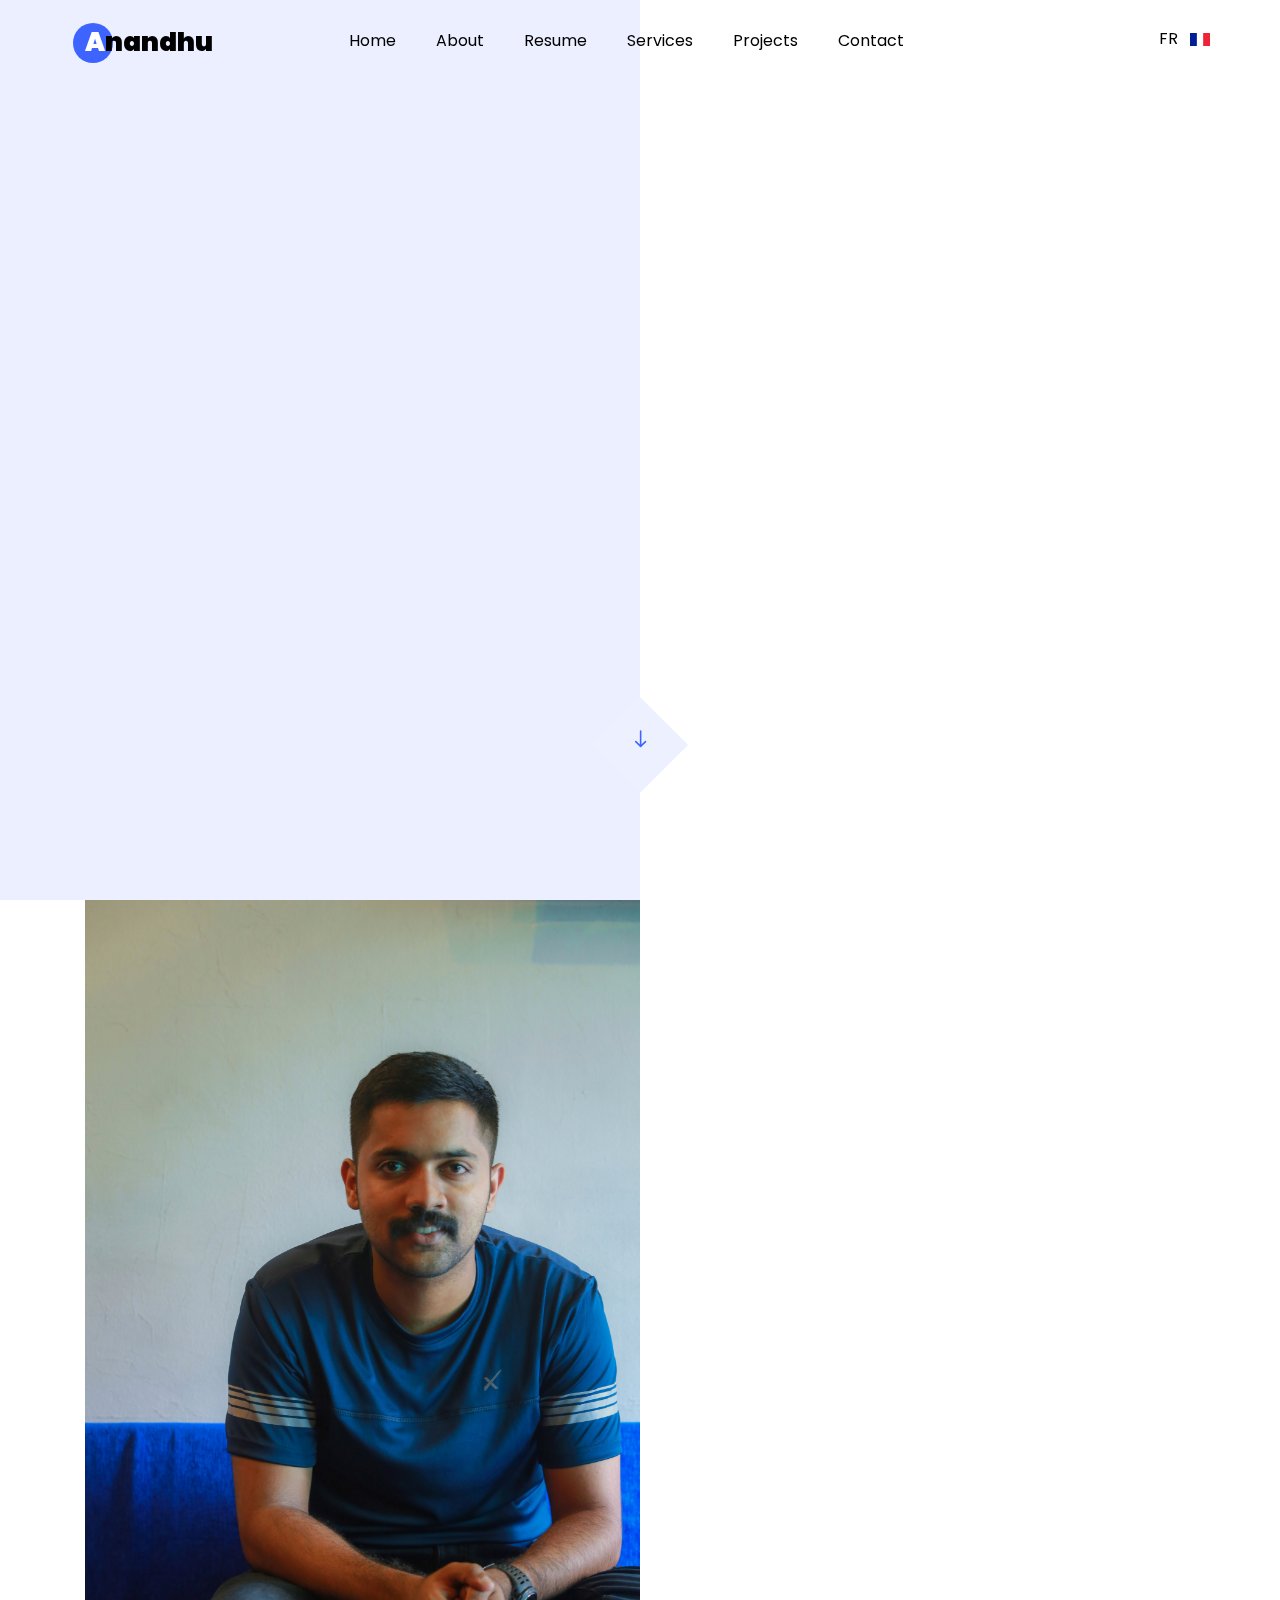
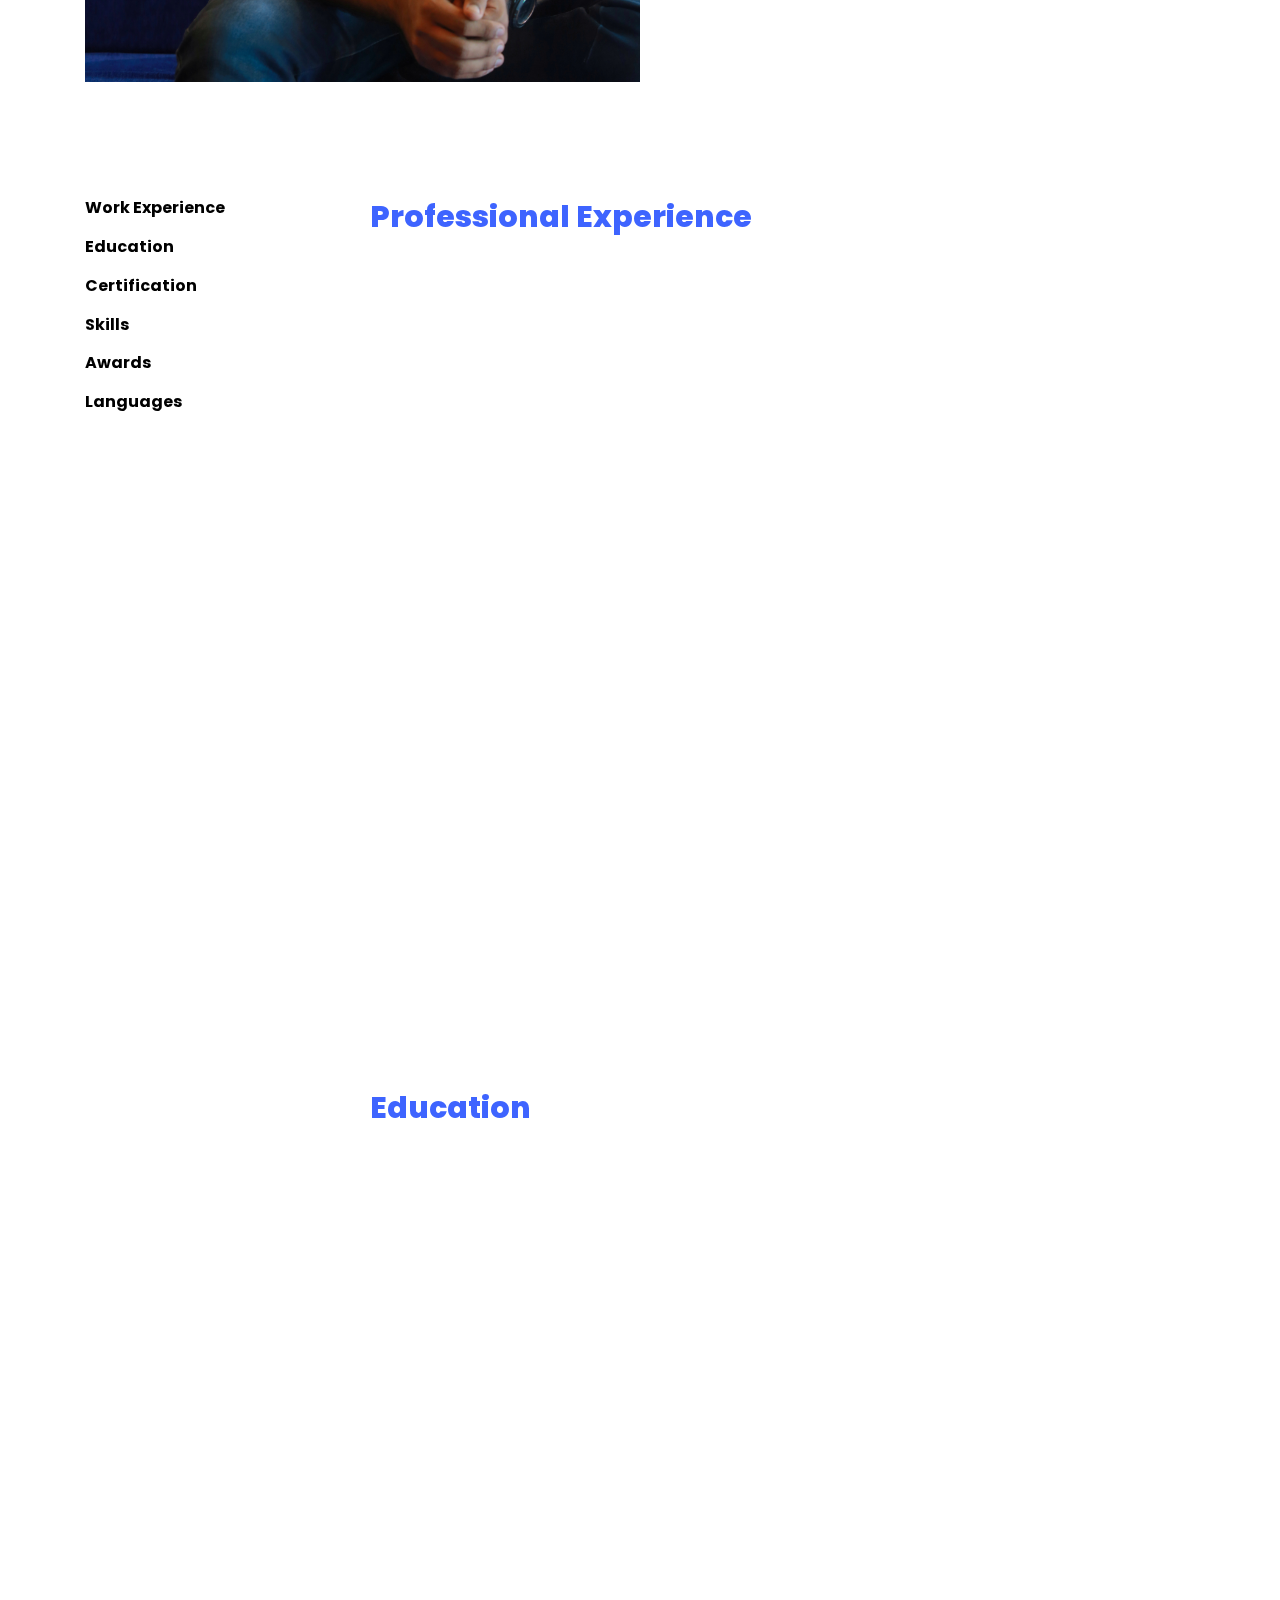
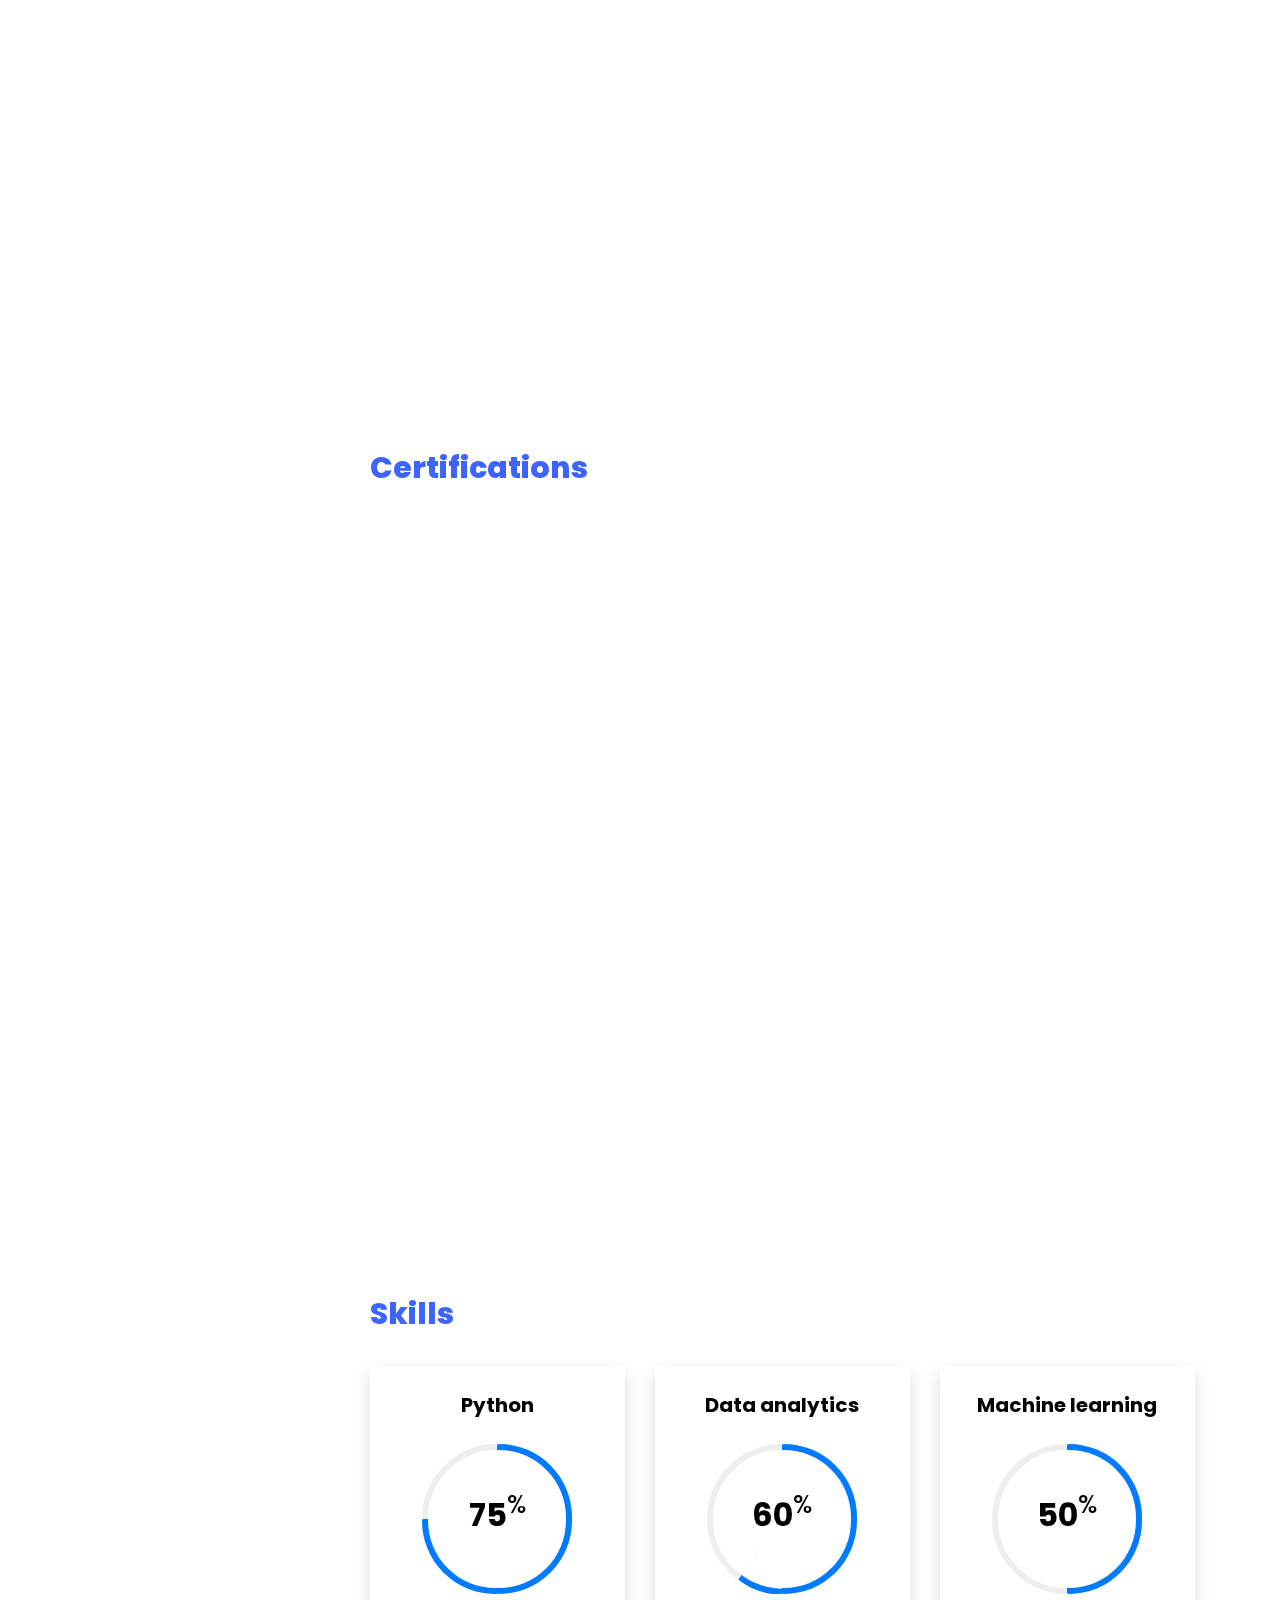
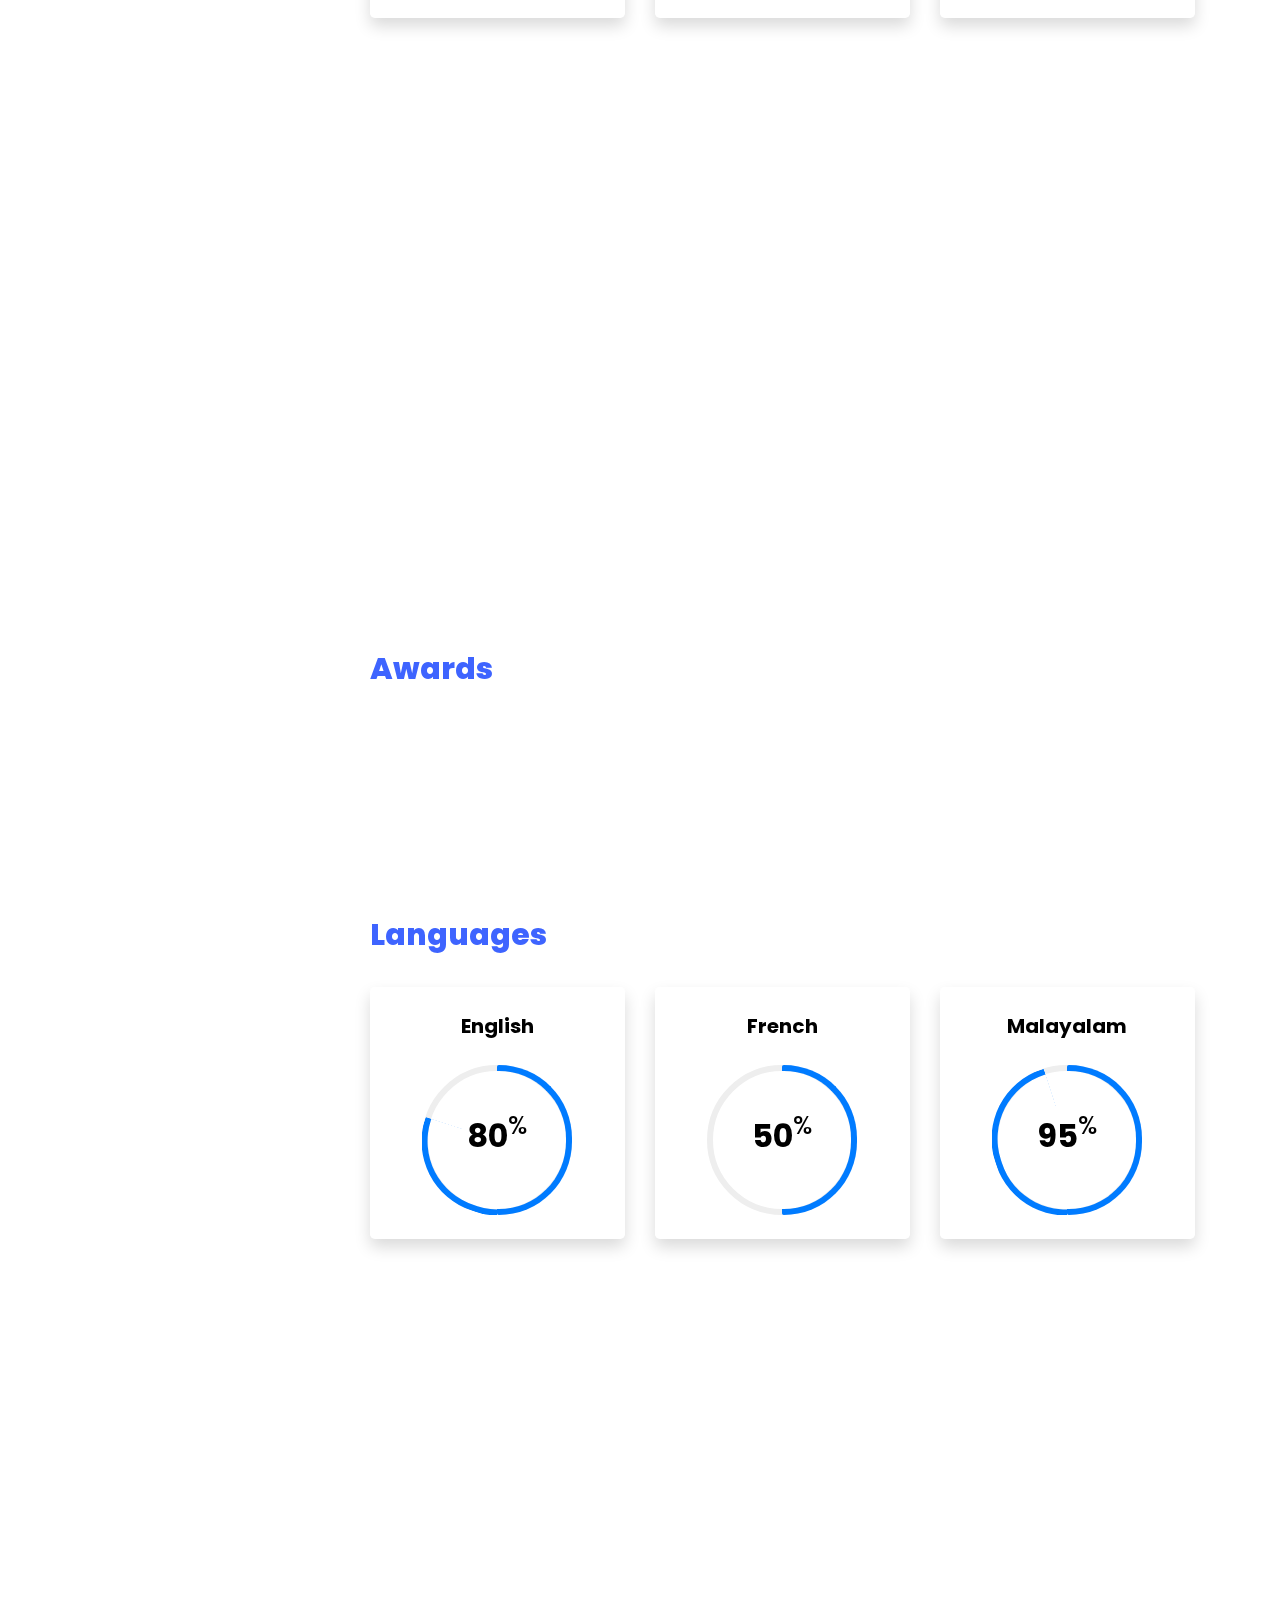
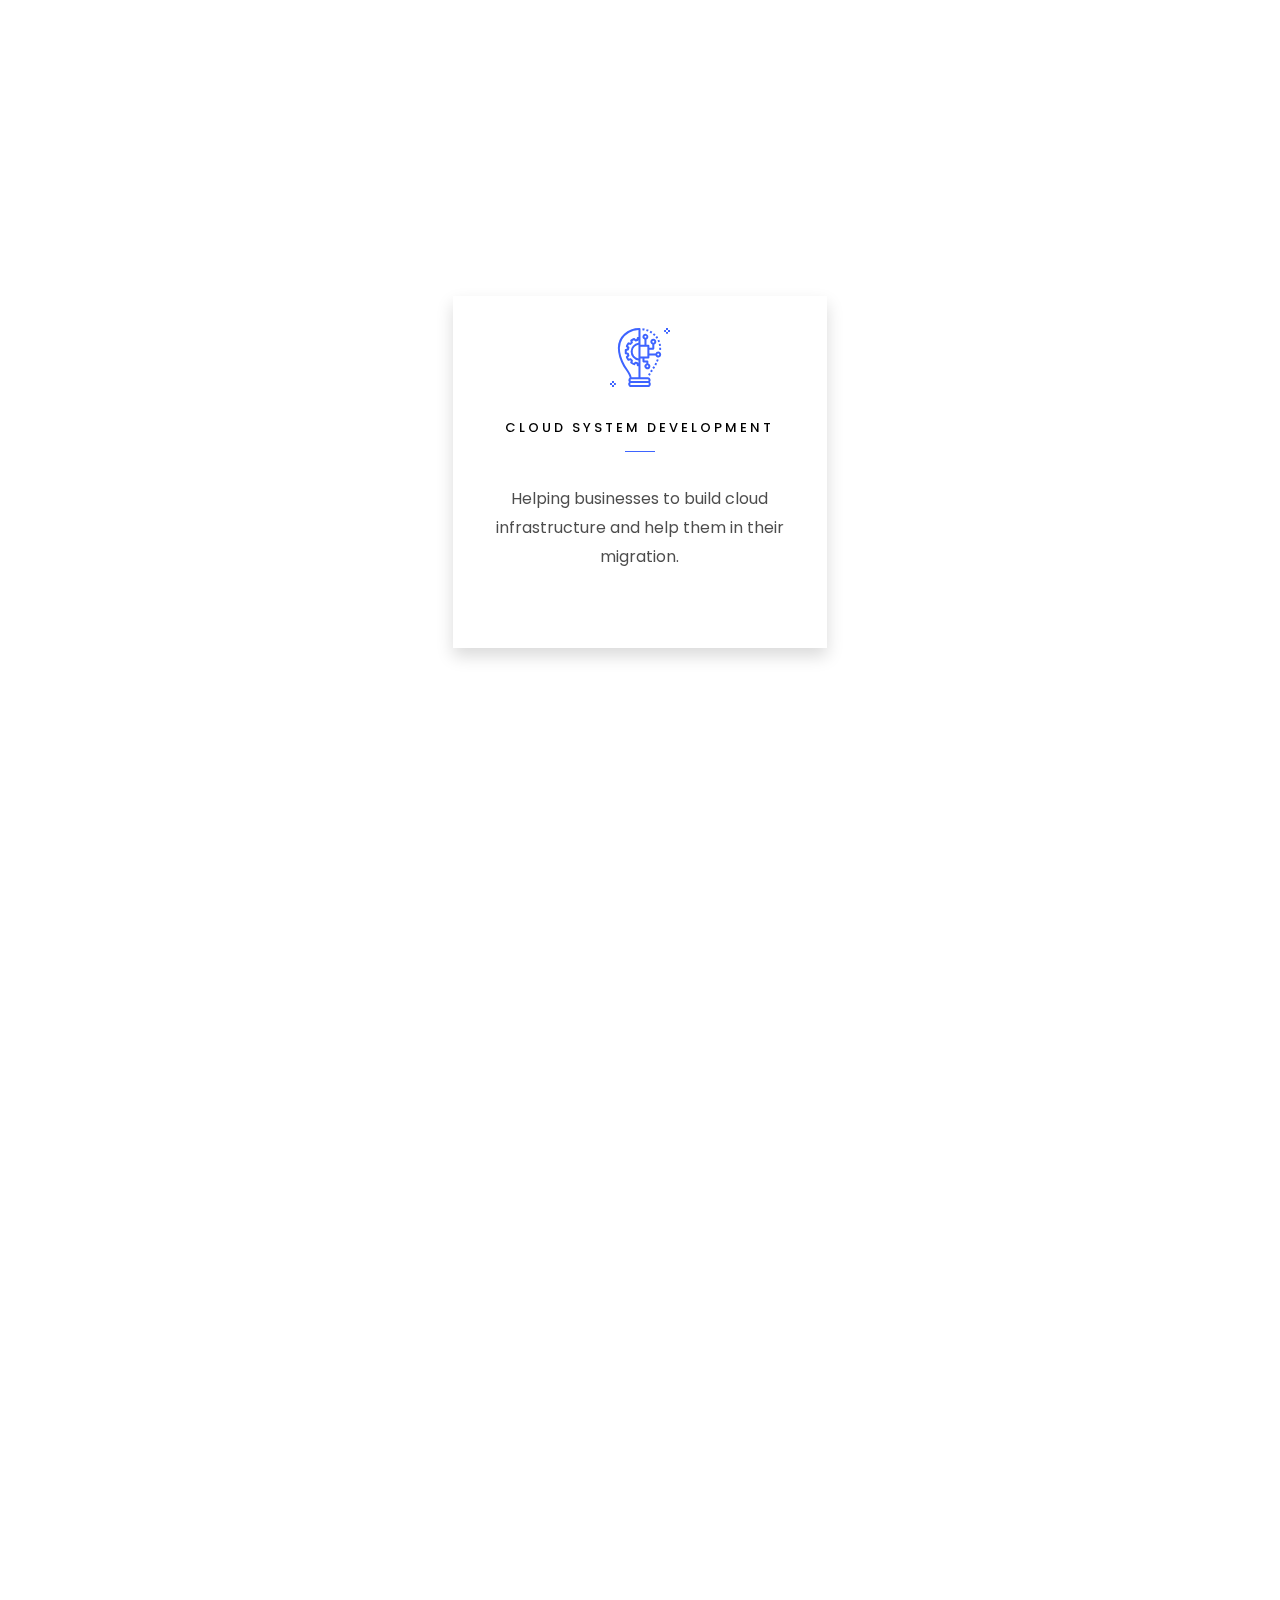
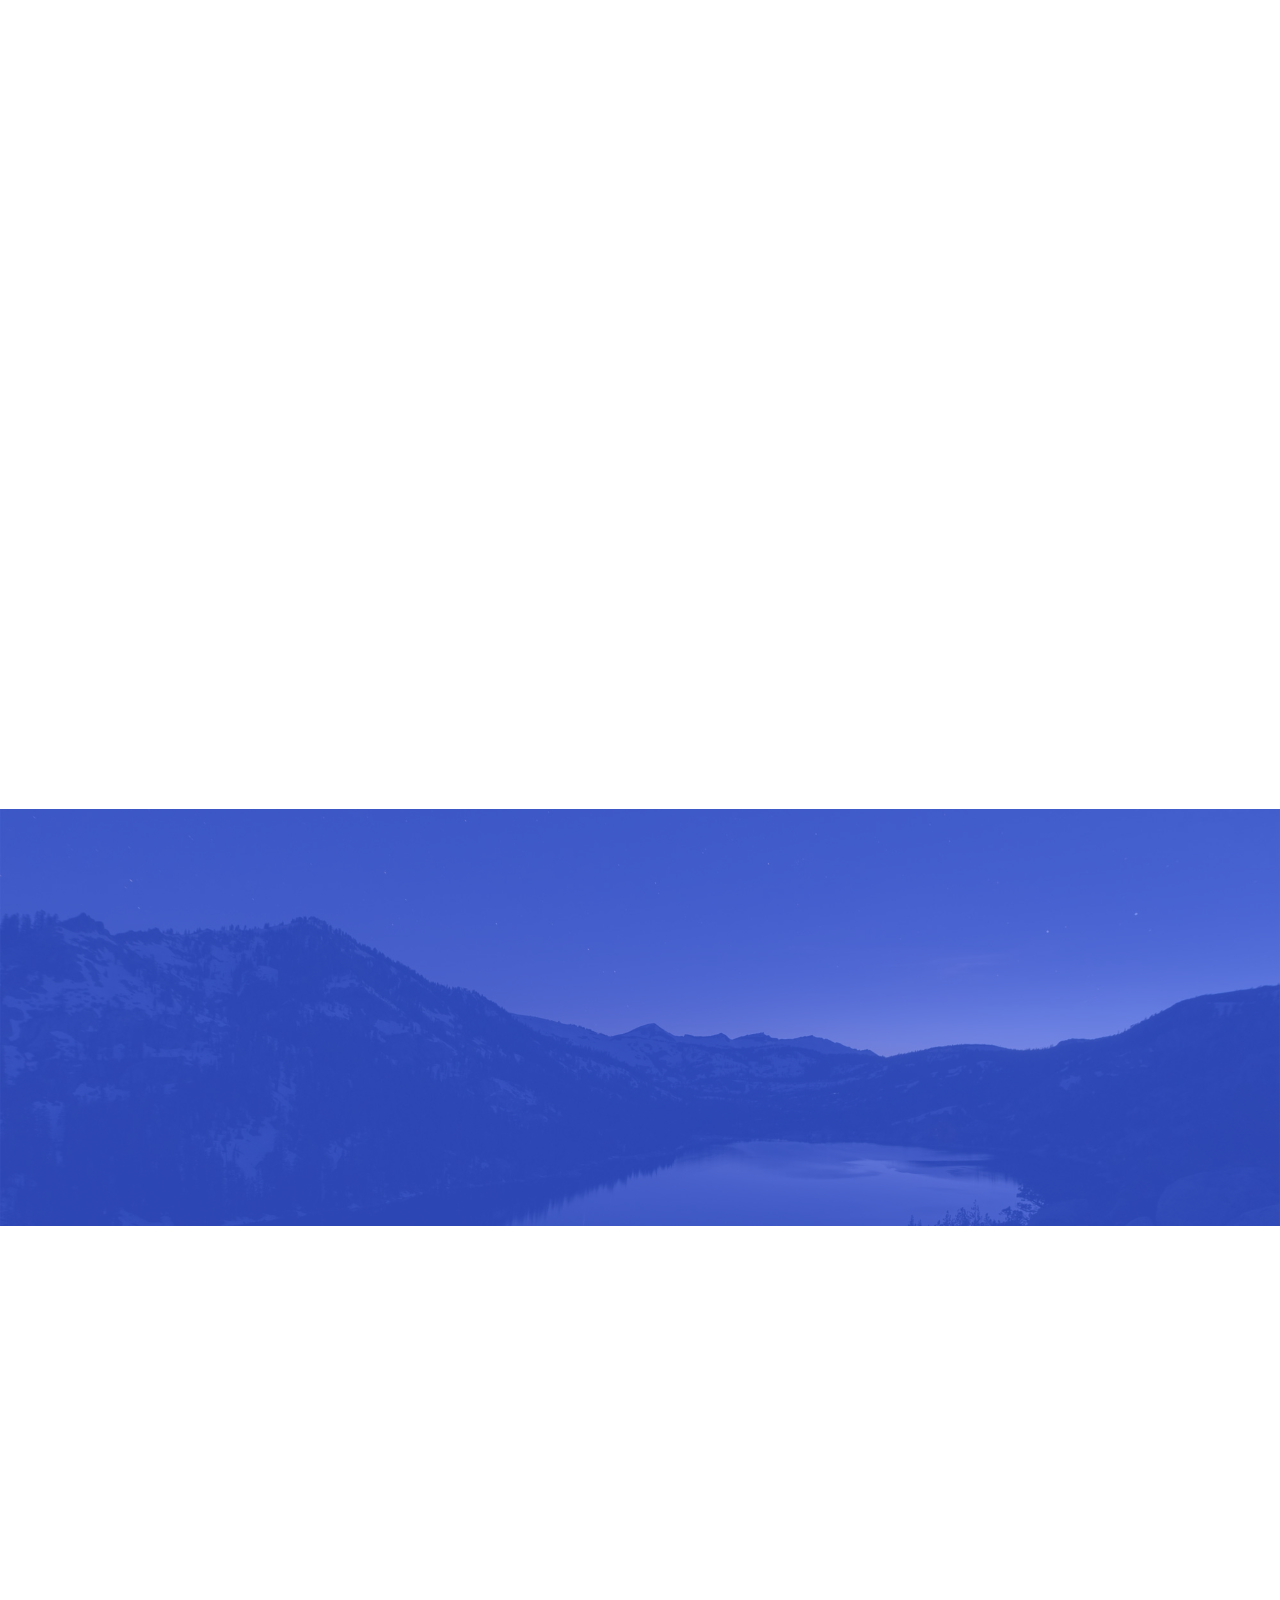
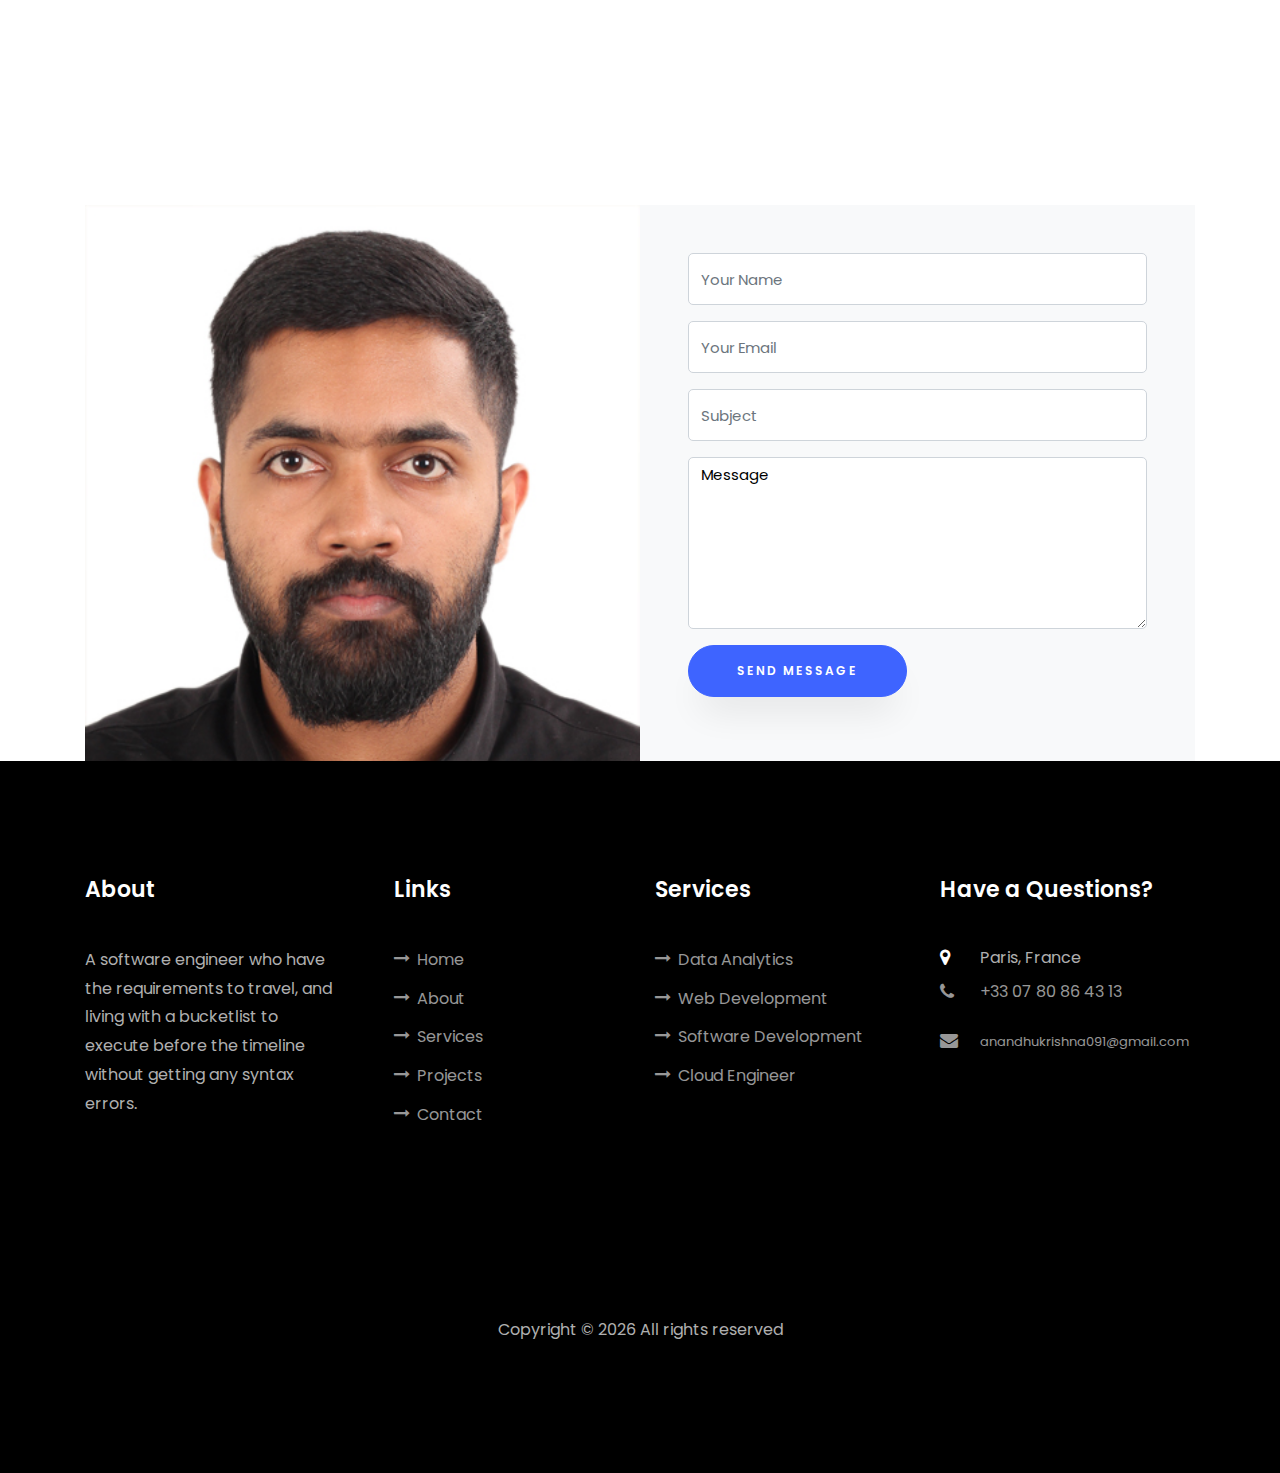
==== commit 5a50bb47: "added new projects" ====
--- a/index.html
+++ b/index.html
@@ -42,25 +42,32 @@
 
 			<div class="collapse navbar-collapse" id="ftco-nav">
 				<ul class="navbar-nav nav ml-auto">
-					<li class="nav-item"><a href="#home-section" class="nav-link"><span data-translate="home">Home</span></a></li>
-					<li class="nav-item"><a href="#about-section" class="nav-link"><span data-translate="about">About</span></a></li>
-					<li class="nav-item"><a href="#resume-section" class="nav-link"><span data-translate="resume">Resume</span></a></li>
-					<li class="nav-item"><a href="#services-section" class="nav-link"><span data-translate="services">Services</span></a></li>
-					<li class="nav-item"><a href="#projects-section" class="nav-link"><span data-translate="projects">Projects</span></a></li>
-					<li class="nav-item"><a href="#contact-section" class="nav-link"><span data-translate="contact">Contact</span></a></li>
+					<li class="nav-item"><a href="#home-section" class="nav-link"><span
+								data-translate="home">Home</span></a></li>
+					<li class="nav-item"><a href="#about-section" class="nav-link"><span
+								data-translate="about">About</span></a></li>
+					<li class="nav-item"><a href="#resume-section" class="nav-link"><span
+								data-translate="resume">Resume</span></a></li>
+					<li class="nav-item"><a href="#services-section" class="nav-link"><span
+								data-translate="services">Services</span></a></li>
+					<li class="nav-item"><a href="#projects-section" class="nav-link"><span
+								data-translate="projects">Projects</span></a></li>
+					<li class="nav-item"><a href="#contact-section" class="nav-link"><span
+								data-translate="contact">Contact</span></a></li>
 					<li class="nav-item">
 						<button id="dark-mode-toggle" aria-label="Toggle Dark Mode">
 							<i class="material-icons">light_mode</i>
 						</button>
 					</li>
 					<li class="nav-item" style="margin-right: -15px; margin-top: 9px;">
-						<button id="lang-switch" class="nav-link" style="display: inline-block; background: none; border: none; padding: 0; margin: 0; outline: none; box-shadow: none;">
+						<button id="lang-switch" class="nav-link"
+							style="display: inline-block; background: none; border: none; padding: 0; margin: 0; outline: none; box-shadow: none;">
 							<span id="translate_button" style="display: inline-block; margin-left: 15px;">FR</span>
 							<img src="images/Flag_of_France.png" alt="French Flag"
 								style="width: 20px; height: 13px; display: inline-block; vertical-align: middle; margin-left: 8px; margin-top: -1px;">
 						</button>
 					</li>
-					
+
 
 
 
@@ -106,17 +113,25 @@
 				<div class="col-md-6 col-lg-6 pl-md-5 py-5">
 					<div class="row justify-content-start pb-3">
 						<div class="col-md-12 heading-section ftco-animate">
-							
-							
+
+
 							<h2 class="mb-4" data-translate="about_me">About Me</h2>
-							<p data-translate="about_description">A data scientist who have the requirements to travel, and living with a bucketlist to execute before the timeline without getting any syntax errors.</p>
+							<p data-translate="about_description">A data scientist on a mission to explore the world and
+								tick off a carefully curated bucket list—executing goals without hitting any syntax
+								errors.</p>
 							<ul class="about-info mt-4 px-md-0 px-2">
-								<li class="d-flex"><span data-translate="name_label">Name:</span> <span>Anandhu Krishna</span></li>
-								<li class="d-flex"><span data-translate="dob_label">Date of birth:</span> <span>November 14, 1998</span></li>
-								<li class="d-flex"><span data-translate="address_label">Address:</span> <span data-translate="location">Paris, France</span></li>
-								<li class="d-flex"><span data-translate="zip_label">Zip code:</span> <span>94270</span></li>
-								<li class="d-flex"><span data-translate="email_label">Email:</span> <span data-translate="email">anandhukrishna091@gmail.com</span></li>
-								<li class="d-flex"><span data-translate="phone_label">Phone:</span> <span data-translate="phone">+33-07 80 86 43 13</span></li>
+								<li class="d-flex"><span data-translate="name_label">Name:</span> <span>Anandhu
+										Krishna</span></li>
+								<li class="d-flex"><span data-translate="dob_label">Date of birth:</span> <span>November
+										14, 1998</span></li>
+								<li class="d-flex"><span data-translate="address_label">Address:</span> <span
+										data-translate="location">Paris, France</span></li>
+								<li class="d-flex"><span data-translate="zip_label">Zip code:</span> <span>94270</span>
+								</li>
+								<li class="d-flex"><span data-translate="email_label">Email:</span> <span
+										data-translate="email">anandhukrishna091@gmail.com</span></li>
+								<li class="d-flex"><span data-translate="phone_label">Phone:</span> <span
+										data-translate="phone">+33-07 80 86 43 13</span></li>
 							</ul>
 						</div>
 					</div>
@@ -127,12 +142,14 @@
 								<span data-translate="project_count">Project complete</span>
 							</p>
 							<p><a href="https://drive.google.com/file/d/13GgrZhllOIw6-u2Nar3mZuctM0mZDY4z/view?usp=share_link"
-									target="_blank" class="btn btn-primary py-3 px-3" data-translate="download_en_cv">Download English CV</a></p>
+									target="_blank" class="btn btn-primary py-3 px-3"
+									data-translate="download_en_cv">Download English CV</a></p>
 							<p><a href="https://drive.google.com/file/d/1zgNppm6xekjNzFu-mNV3QmgDYaRk0nzg/view?usp=share_link"
-									target="_blank" class="btn btn-primary py-3 px-3" data-translate="download_fr_cv">Download French CV</a></p>
-						</div>
-					</div>
-					
+									target="_blank" class="btn btn-primary py-3 px-3"
+									data-translate="download_fr_cv">Download French CV</a></p>
+						</div>
+					</div>
+
 				</div>
 			</div>
 		</div>
@@ -162,14 +179,29 @@
 							</div>
 							<div class="text pl-3">
 								<span class="date">02/2021-08/2023</span>
-								<h2 data-translate="software_engineer">Software Engineer</h2>
+								<h2 data-translate="data_scientist">Data Scientist</h2>
 								<span class="position">6D Technologies</span>
-								<li data-translate="customer_loyalty">Work on Customer Loyalty model</li>
-								<li data-translate="campaign_simulation">Work on Campaign Simulation model</li>
-								<li data-translate="upsell_model">Work on Upsell/Crossell model. </li>
-								<li data-translate="eda_work">Done EDA on extensive user data.</li>
-								<li>Hands-on experience in Linux machines.</li>
-				
+								<p><strong data-translate="churn_model_title">Churn Model:</strong> <span
+										data-translate="churn_model_desc">Reduced customer turnover by 15% by leveraging
+										telecom data and predictive modeling to identify at-risk customers and enhance
+										retention strategies.</span></p>
+								<p><strong data-translate="upsell_model_title">Upsell/Cross-Sell Model:</strong> <span
+										data-translate="upsell_model_desc">Boosted customer engagement by 25% and
+										increased average order value by 10% through a market basket analysis-based
+										recommendation system for telecom operators.</span></p>
+								<p><strong data-translate="pack_similarity_title">Pack Similarity Model:</strong> <span
+										data-translate="pack_similarity_desc">Built and deployed a pack similarity model
+										to identify and merge similar product packs, optimizing offerings and supporting
+										new pack introductions.</span></p>
+								<p><strong data-translate="next_purchase_title">Next Purchase Date Model:</strong> <span
+										data-translate="next_purchase_desc">Achieved 62% accuracy in forecasting
+										next-purchase dates by developing and tuning an XGBoost model, enabling
+										proactive customer engagement strategies.</span></p>
+								<p><strong data-translate="cross_functional_title">Cross-Functional
+										Collaboration:</strong> <span data-translate="cross_functional_desc">Worked
+										closely with global telecom clients and internal teams to align analytics
+										solutions with business needs.</span></p>
+								<p data-translate="linux_exp">Hands-on experience in Linux machines.</p>
 							</div>
 						</div>
 						<div class="resume-wrap d-flex ftco-animate">
@@ -195,7 +227,15 @@
 								<span class="date">2023-2025</span>
 								<h2>Msc computer science in data science and analysis</h2>
 								<span class="position">Epita - school of engineering and computer science</span>
-								<p data-translate="masters_description">I am currently pursuing a Master's in Computer Science specializing in Data Science and Analysis, which provides a comprehensive foundation in machine learning, programming, and practical experience. This program equips IT engineers and specialists with advanced skills in developing methods, algorithms, and software for efficient data processing and extracting valuable insights, positioning them for success in the evolving landscape of business and technology.</p>
+								<p data-translate="masters_description">I am currently pursuing a Master’s in Computer
+									Science with a specialization in Data Science and Analysis. This program goes beyond
+									foundational knowledge, offering advanced expertise in machine learning,
+									programming, and data engineering. With a curriculum encompassing cutting-edge
+									topics such as neural networks, cloud computing, and big data infrastructure, I have
+									developed both horizontal breadth and vertical depth in technical and analytical
+									skills. This training equips me to design innovative algorithms, optimize
+									data-driven solutions, and extract actionable insights, positioning me to thrive in
+									the rapidly evolving landscapes of technology and business.</p>
 							</div>
 						</div>
 						<div class="resume-wrap d-flex ftco-animate">
@@ -206,7 +246,8 @@
 								<span class="date">2016-2020</span>
 								<h2>Bachelor of Technology in Information technology</h2>
 								<span class="position">Viswajyothi College of Engineering and Technology</span>
-								<p data-translate="academic_life">They were splendid four years of my academic life where I experienced the most challenging and memorable times.</p>
+								<p data-translate="academic_life">They were splendid four years of my academic life
+									where I experienced the most challenging and memorable times.</p>
 							</div>
 						</div>
 						<div class="resume-wrap d-flex ftco-animate">
@@ -216,8 +257,10 @@
 							<div class="text pl-3">
 								<span class="date">2014-2016</span>
 								<h2 data-translate="higher_secondary">Higher secondary in Computer Science</h2>
-								<span class="position" data-translate="school_name">St. Augustine's Higher Secondary School</span>
-								<p data-translate="school_description">One of the best two years in my entire academic life where I identified myself.</p>
+								<span class="position" data-translate="school_name">St. Augustine's Higher Secondary
+									School</span>
+								<p data-translate="school_description">One of the best two years in my entire academic
+									life where I identified myself.</p>
 							</div>
 						</div>
 
@@ -226,7 +269,7 @@
 
 					<div id="page-2" class="page two">
 						<h2 class="heading" data-translate="certifications_heading">Certifications</h2>
-						
+
 						<!-- Google Analytics Certification -->
 						<div class="resume-wrap d-flex ftco-animate">
 							<div class="icon d-flex align-items-center justify-content-center">
@@ -236,22 +279,14 @@
 								<span class="date">2021</span>
 								<h2 data-translate="google_analytics_title">Google Data Analytics Specialization</h2>
 								<span class="position" data-translate="coursera_position">Coursera</span>
-								<p data-translate="google_analytics_desc">Having completed the Google Data Analytics Professional Certificate, I've gained proficiency in spreadsheets, SQL, and data processing techniques. This has empowered me to effectively prepare, process, analyze, and share data for informed decision-making.</p>
-							</div>
-						</div>
-
-						<!-- Cybersecurity Certification -->
-						<div class="resume-wrap d-flex ftco-animate">
-							<div class="icon d-flex align-items-center justify-content-center">
-								<span class="flaticon-ideas"></span>
-							</div>
-							<div class="text pl-3">
-								<span class="date">2020</span>
-								<h2 data-translate="cybersecurity_title">Fundamentals for Cybersecurity by IBM</h2>
-								<span class="position" data-translate="ibm_position">IBM</span>
-								<p data-translate="cybersecurity_desc">Completed comprehensive training in cybersecurity fundamentals, covering essential security principles, threat detection, and best practices for maintaining secure systems.</p>
-							</div>
-						</div>
+								<p data-translate="google_analytics_desc">Having completed the Google Data Analytics
+									Professional Certificate, I've gained proficiency in spreadsheets, SQL, and data
+									processing techniques. This has empowered me to effectively prepare, process,
+									analyze, and share data for informed decision-making.</p>
+							</div>
+						</div>
+
+
 
 						<!-- AWS Certification -->
 						<div class="resume-wrap d-flex ftco-animate">
@@ -262,7 +297,8 @@
 								<span class="date">2020</span>
 								<h2 data-translate="aws_title">AWS Cloud Practitioner</h2>
 								<span class="position" data-translate="aws_position">Amazon Web Services</span>
-								<p data-translate="aws_desc">Gained foundational understanding of AWS Cloud concepts, services, security, architecture, pricing, and support.</p>
+								<p data-translate="aws_desc">Gained foundational understanding of AWS Cloud concepts,
+									services, security, architecture, pricing, and support.</p>
 							</div>
 						</div>
 
@@ -275,7 +311,8 @@
 								<span class="date">2020</span>
 								<h2 data-translate="azure_title">Microsoft Azure Fundamentals</h2>
 								<span class="position" data-translate="microsoft_position">Microsoft</span>
-								<p data-translate="azure_desc">Acquired knowledge of cloud concepts, Azure services, Azure workloads, security, privacy, pricing, and support.</p>
+								<p data-translate="azure_desc">Acquired knowledge of cloud concepts, Azure services,
+									Azure workloads, security, privacy, pricing, and support.</p>
 							</div>
 						</div>
 					</div>
@@ -453,16 +490,16 @@
 								</div>
 							</div>
 							<div class="col-md-6 animate-box">
-									<div class="progress-wrap ftco-animate">
-										<h3>Power BI</h3>
-										<div class="progress">
-										 	<div class="progress-bar color-6" role="progressbar" aria-valuenow="40"
-										  	aria-valuemin="0" aria-valuemax="100" style="width:40%">
-										    <span>40%</span>
-										  	</div>
-										</div>
-									</div>
-								</div> 
+								<div class="progress-wrap ftco-animate">
+									<h3>Power BI</h3>
+									<div class="progress">
+										<div class="progress-bar color-6" role="progressbar" aria-valuenow="40"
+											aria-valuemin="0" aria-valuemax="100" style="width:40%">
+											<span>40%</span>
+										</div>
+									</div>
+								</div>
+							</div>
 							<div class="col-md-6 animate-box">
 								<div class="progress-wrap ftco-animate">
 									<h3 data-translate="photoshop">Photoshop</h3>
@@ -486,7 +523,8 @@
 								<span class="date">2018-2019</span>
 								<h2 data-translate="general_secretary">General Secretary</h2>
 								<span class="position">Viswajyothi College of Engineering and Technology</span>
-								<p data-translate="secretary_description">Served as General Secretary of Computer Science Association</p>
+								<p data-translate="secretary_description">Served as General Secretary of Computer
+									Science Association</p>
 							</div>
 						</div>
 						<!--    <div class="resume-wrap d-flex ftco-animate">
@@ -529,7 +567,8 @@
 						<div class="row progress-circle mb-5">
 							<div class="col-lg-4 mb-4">
 								<div class="bg-white rounded-lg shadow p-4">
-									<h2 class="h5 font-weight-bold text-center mb-4" data-translate="english">English</h2>
+									<h2 class="h5 font-weight-bold text-center mb-4" data-translate="english">English
+									</h2>
 
 									<!-- Progress bar 1 -->
 									<div class="progress mx-auto" data-value='80'>
@@ -634,7 +673,7 @@
 		<div class="container-fluid px-md-5">
 			<div class="row justify-content-center py-5 mt-5">
 				<div class="col-md-12 heading-section text-center ftco-animate">
-					
+
 					<h2 class="mb-4" data-translate="services_heading">Services</h2>
 					<p data-translate="services_subtitle">My Services</p>
 				</div>
@@ -692,7 +731,8 @@
 						</span>
 						<div class="desc">
 							<h3 class="mb-5">Cloud System Development</h3>
-							<p data-translate="cloud_infrastructure_desc">Helping businesses to build cloud infrastructure and help them in their migration.</p>
+							<p data-translate="cloud_infrastructure_desc">Helping businesses to build cloud
+								infrastructure and help them in their migration.</p>
 						</div>
 					</a>
 				</div>
@@ -703,7 +743,8 @@
 						</span>
 						<div class="desc">
 							<h3 class="mb-5" data-translate="data_analytics">Data Analytics</h3>
-							<p data-translate="data_analytics_desc">Data Analyst with 3 years of experience in interpreting and analyzing data for driving business solutions.</p>
+							<p data-translate="data_analytics_desc">Data Analyst with 3 years of experience in
+								interpreting and analyzing data for driving business solutions.</p>
 						</div>
 					</a>
 				</div>
@@ -716,7 +757,7 @@
 		<div class="container-fluid px-md-0">
 			<div class="row justify-content-center pb-5">
 				<div class="col-md-12 heading-section text-center ftco-animate">
-					
+
 					<h2 class="mb-4" data-translate="projects_title">Projects</h2>
 					<p data-translate="project_description">View all my works here</p>
 				</div>
@@ -727,7 +768,8 @@
 						style="background-image: url(images/hous_price.jpg);">
 						<div class="overlay"></div>
 						<div class="text text-center p-4">
-							<h3><a href="https://github.com/anandhukrishna1998/dsp-anandhu-krishna.git">House price prediction Using Machine Learning</a></h3>
+							<h3><a href="https://github.com/anandhukrishna1998/dsp-anandhu-krishna.git">House price
+									prediction Using Machine Learning</a></h3>
 							<span>Machine learning</span>
 						</div>
 					</div>
@@ -737,7 +779,7 @@
 						style="background-image: url(images/data-science.png);">
 						<div class="overlay"></div>
 						<div class="text text-center p-4">
-							<h3><a href="#"> Campaign Simulation</a></h3>
+							<h3><a href="#"> Recommendation System for telecom operators</a></h3>
 							<span>Machine learning</span>
 						</div>
 					</div>
@@ -745,11 +787,12 @@
 
 				<div class="col-md-4">
 					<div class="project img ftco-animate d-flex justify-content-center align-items-center"
-						style="background-image: url(images/upsell_crosel.png);">
+						style="background-image: url(images/rag_chat.jpg);">
 						<div class="overlay"></div>
 						<div class="text text-center p-4">
-							<h3><a href="#">Upsell/Cross-Sell Model</a></h3>
-							<span>Market Basket Analysis</span>
+							<h3><a href="https://github.com/anandhukrishna1998/Llm_Projects/tree/main/chatbot">RAG based
+									chatbot</a></h3>
+							<span>LLMs</span>
 						</div>
 					</div>
 				</div>
@@ -758,7 +801,8 @@
 						style="background-image: url(images/car_price1.png);">
 						<div class="overlay"></div>
 						<div class="text text-center p-4">
-							<h3><a href="https://github.com/anandhukrishna1998/car_price_prediction">Car price Prediction</a></h3>
+							<h3><a href="https://github.com/anandhukrishna1998/car_price_prediction">Car price
+									Prediction</a></h3>
 							<span>Machine learning</span>
 						</div>
 					</div>
@@ -768,7 +812,8 @@
 						style="background-image: url(images/llm.jpg);">
 						<div class="overlay"></div>
 						<div class="text text-center p-4">
-							<h3><a href="https://github.com/xenablgn/DSA7-AL-Final">Enhancing Zero-Shot Capabilities of Large Language Models in NLP</a></h3>
+							<h3><a href="https://github.com/xenablgn/DSA7-AL-Final">Enhancing Zero-Shot Capabilities of
+									Large Language Models in NLP</a></h3>
 							<span>LLMs, Deep learning, Finetuning, Zero-Shot</span>
 						</div>
 					</div>
@@ -778,8 +823,20 @@
 						style="background-image: url(images/tweets.png);">
 						<div class="overlay"></div>
 						<div class="text text-center p-4">
-							<h3><a href="https://github.com/anandhukrishna1998/nlp">Tweets classification using deep learning</a></h3>
+							<h3><a href="https://github.com/anandhukrishna1998/nlp">Tweets classification using deep
+									learning</a></h3>
 							<span>Deep learning</span>
+						</div>
+					</div>
+				</div>
+				<div class="col-md-4"></div>
+					<div class="project img ftco-animate d-flex justify-content-center align-items-center"
+						style="background-image: url(images/visa.png);">
+						<div class="overlay"></div>
+						<div class="text text-center p-4">
+							<h3><a href="https://github.com/anandhukrishna1998/visa_classfication_model">End to End 
+								Visa classification Model</a></h3>
+							<span>Machine learning</span>
 						</div>
 					</div>
 				</div>
@@ -824,32 +881,32 @@
 							<span>Awards</span>
 						</div>
 					</div>
-			</div> 
-			<div class="col-md d-flex justify-content-center counter-wrap ftco-animate">
-				<div class="block-18 shadow">
-					<div class="text">
-						<strong class="number" data-number="6">6</strong>
-						<span>Complete Projects</span>
-					</div>
-				</div>
-			</div>
-			<div class="col-md d-flex justify-content-center counter-wrap ftco-animate">
-				<div class="block-18 shadow">
-					<div class="text">
-						<strong class="number" data-number="0">0</strong>
-						<span>Happy Customers</span>
-					</div>
-				</div>
-		</div>
-		<div class="col-md d-flex justify-content-center counter-wrap ftco-animate">
-			<div class="block-18 shadow">
-				<div class="text">
-					<strong class="number" data-number="0">0</strong>
-					<span>Cups of coffee</span>
-				</div>
-			</div>
-		</div> 
-		</div>
+				</div>
+				<div class="col-md d-flex justify-content-center counter-wrap ftco-animate">
+					<div class="block-18 shadow">
+						<div class="text">
+							<strong class="number" data-number="6">6</strong>
+							<span>Complete Projects</span>
+						</div>
+					</div>
+				</div>
+				<div class="col-md d-flex justify-content-center counter-wrap ftco-animate">
+					<div class="block-18 shadow">
+						<div class="text">
+							<strong class="number" data-number="0">0</strong>
+							<span>Happy Customers</span>
+						</div>
+					</div>
+				</div>
+				<div class="col-md d-flex justify-content-center counter-wrap ftco-animate">
+					<div class="block-18 shadow">
+						<div class="text">
+							<strong class="number" data-number="0">0</strong>
+							<span>Cups of coffee</span>
+						</div>
+					</div>
+				</div>
+			</div>
 		</div>
 	</section>
 
@@ -925,7 +982,8 @@
 			<div class="row justify-content-center">
 				<div class="col-md-7 ftco-animate text-center">
 					<h2><span data-translate="freelance_title"></span> </h2>
-					<p data-translate="freelance_description">A data scientist with 2.5 years of experience in predictive modeling and recommendation systems</p>
+					<p data-translate="freelance_description">A data scientist with 2.5 years of experience in
+						predictive modeling and recommendation systems</p>
 					<p class="mb-0"><a href="#" class="btn btn-primary py-3 px-5">Hire me</a></p>
 				</div>
 			</div>
@@ -936,7 +994,7 @@
 		<div class="container">
 			<div class="row justify-content-center">
 				<div class="col-md-7 heading-section text-center ftco-animate">
-					
+
 					<h2 class="mb-4" data-translate="contact_info">Contact Information</h2>
 				</div>
 			</div>
@@ -985,7 +1043,8 @@
 						</div>
 						<div>
 							<h3 class="mb-4" data-translate="website">Website</h3>
-							<p><a href="https://anandhukrishna1998.github.io/Anandhu-Krishna/" data-translate="click">Click</a></p>
+							<p><a href="https://anandhukrishna1998.github.io/Anandhu-Krishna/"
+									data-translate="click">Click</a></p>
 						</div>
 					</div>
 				</div>
@@ -993,7 +1052,7 @@
 
 			<div class="row justify-content-center">
 				<div class="col-md-7 heading-section text-center ftco-animate">
-					
+
 					<h3 class="mb-4" data-translate="get_in_touch">Get in Touch</h3>
 				</div>
 			</div>
@@ -1004,16 +1063,19 @@
 							<input type="text" class="form-control" placeholder="Your Name" data-translate="name">
 						</div>
 						<div class="form-group">
-							<input type="text" class="form-control" placeholder="Your Email"data-translate="your_email">
+							<input type="text" class="form-control" placeholder="Your Email"
+								data-translate="your_email">
 						</div>
 						<div class="form-group">
 							<input type="text" class="form-control" placeholder="Subject" data-translate="subject">
 						</div>
 						<div class="form-group">
-							<textarea name="" id="" cols="30" rows="7" class="form-control" placeholder="Message" data-translate="message"></textarea>
+							<textarea name="" id="" cols="30" rows="7" class="form-control" placeholder="Message"
+								data-translate="message"></textarea>
 						</div>
 						<div class="form-group">
-							<input type="submit" value="Send Message" class="btn btn-primary py-3 px-5" data-translate="send_message">
+							<input type="submit" value="Send Message" class="btn btn-primary py-3 px-5"
+								data-translate="send_message">
 						</div>
 					</form>
 				</div>
@@ -1033,7 +1095,9 @@
 				<div class="col-md">
 					<div class="ftco-footer-widget mb-4">
 						<h2 class="ftco-heading-2">About</h2>
-						<p data-translate="about_footer">A software engineer who have the requirements to travel, and living with a bucketlist to execute before the timeline without getting any syntax errors.</p>
+						<p data-translate="about_footer">A software engineer who have the requirements to travel, and
+							living with a bucketlist to execute before the timeline without getting any syntax errors.
+						</p>
 						<ul class="ftco-footer-social list-unstyled float-md-left float-lft mt-5">
 							<li class="ftco-animate"><a href="https://twitter.com/Anandhu96941332"><span
 										class="icon-twitter"></span></a></li>
@@ -1079,11 +1143,13 @@
 						<h2 class="ftco-heading-2" data-translate="questions">Have a Questions?</h2>
 						<div class="block-23 mb-3">
 							<ul>
-								<li><span class="icon icon-map-marker"></span><span class="text" data-translate="location">Paris, France</span></li>
-								<li><a href="#"><span class="icon icon-phone"></span><span class="text" data-translate="phone">+33 07 80 86 43 13</span></a></li>
+								<li><span class="icon icon-map-marker"></span><span class="text"
+										data-translate="location">Paris, France</span></li>
+								<li><a href="#"><span class="icon icon-phone"></span><span class="text"
+											data-translate="phone">+33 07 80 86 43 13</span></a></li>
 								<li><a href="#"><span class="icon icon-envelope"></span><span class="text">
-									<font size="2" data-translate="email">anandhukrishna091@gmail.com</font>
-								</span></a></li>
+											<font size="2" data-translate="email">anandhukrishna091@gmail.com</font>
+										</span></a></li>
 							</ul>
 						</div>
 					</div>
@@ -1130,47 +1196,47 @@
 	<script src="js/darkmode.js"></script>
 	<script src="js/translations.js"></script>
 	<script>
-	document.addEventListener('DOMContentLoaded', function() {
-	    // Get saved language preference or default to 'en'
-	    const savedLang = localStorage.getItem('preferredLanguage') || 'en';
-	    
-	    // Add click event listener to language switch button
-	    document.getElementById('lang-switch').addEventListener('click', function() {
-	        const currentLang = localStorage.getItem('preferredLanguage') || 'en';
-	        const newLang = currentLang === 'en' ? 'fr' : 'en';
-	        switchLanguage(newLang);
-	    });
-
-	    function switchLanguage(lang) {
-	        // Save language preference
-	        localStorage.setItem('preferredLanguage', lang);
-	        
-	        // Update all translatable elements
-	        document.querySelectorAll('[data-translate]').forEach(element => {
-	            const key = element.getAttribute('data-translate');
-	            if (translations[lang][key]) {
-	                element.textContent = translations[lang][key];
-	            }
-	        });
-
-	        // Update button text and flag
-	        const langButton = document.getElementById('translate_button');
-	        const flagImg = document.querySelector('#lang-switch img');
-	        
-	        if (lang === 'fr') {
-	            langButton.textContent = 'EN';
-	            flagImg.src = 'images/uk.png';
-	            flagImg.alt = 'UK Flag';
-	        } else {
-	            langButton.textContent = 'FR';
-	            flagImg.src = 'images/Flag_of_France.png';
-	            flagImg.alt = 'French Flag';
-	        }
-	    }
-
-	    // Initialize with saved language
-	    switchLanguage(savedLang);
-	});
+		document.addEventListener('DOMContentLoaded', function () {
+			// Get saved language preference or default to 'en'
+			const savedLang = localStorage.getItem('preferredLanguage') || 'en';
+
+			// Add click event listener to language switch button
+			document.getElementById('lang-switch').addEventListener('click', function () {
+				const currentLang = localStorage.getItem('preferredLanguage') || 'en';
+				const newLang = currentLang === 'en' ? 'fr' : 'en';
+				switchLanguage(newLang);
+			});
+
+			function switchLanguage(lang) {
+				// Save language preference
+				localStorage.setItem('preferredLanguage', lang);
+
+				// Update all translatable elements
+				document.querySelectorAll('[data-translate]').forEach(element => {
+					const key = element.getAttribute('data-translate');
+					if (translations[lang][key]) {
+						element.textContent = translations[lang][key];
+					}
+				});
+
+				// Update button text and flag
+				const langButton = document.getElementById('translate_button');
+				const flagImg = document.querySelector('#lang-switch img');
+
+				if (lang === 'fr') {
+					langButton.textContent = 'EN';
+					flagImg.src = 'images/uk.png';
+					flagImg.alt = 'UK Flag';
+				} else {
+					langButton.textContent = 'FR';
+					flagImg.src = 'images/Flag_of_France.png';
+					flagImg.alt = 'French Flag';
+				}
+			}
+
+			// Initialize with saved language
+			switchLanguage(savedLang);
+		});
 	</script>
 
 </body>
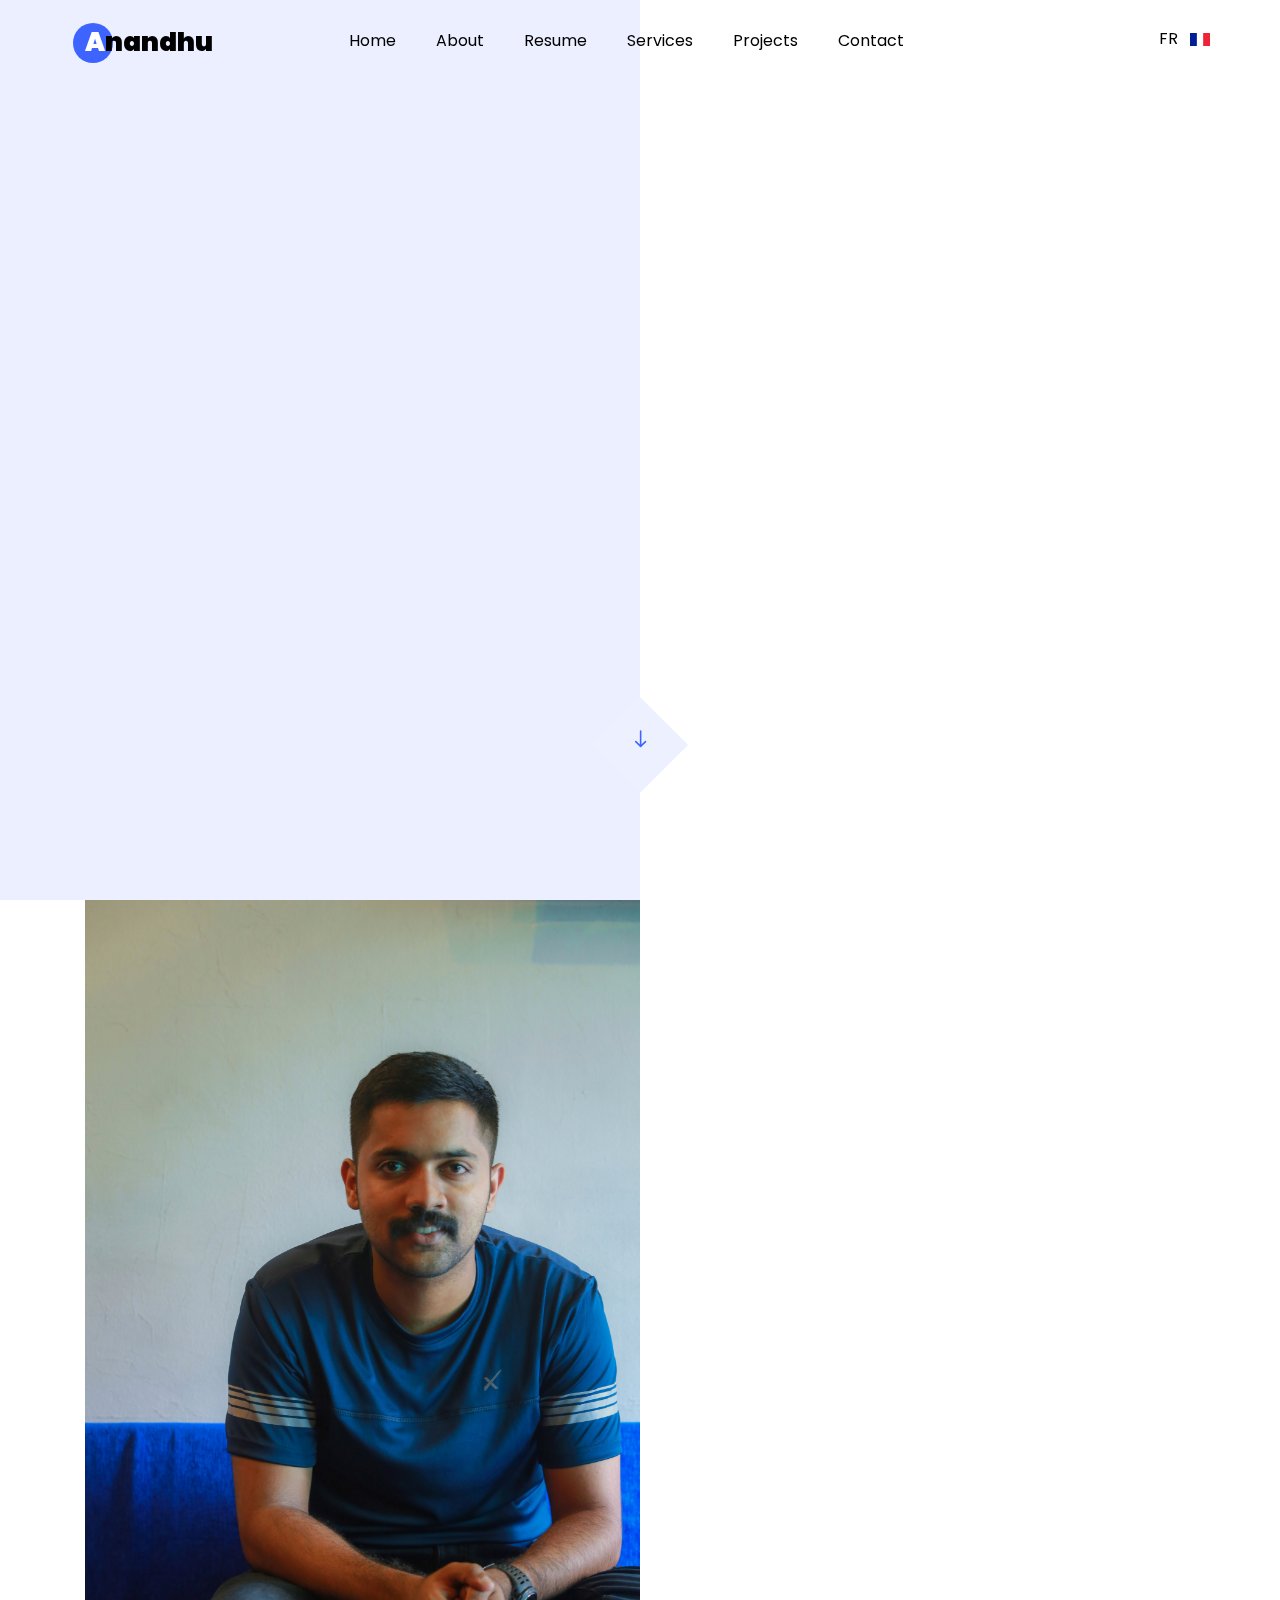
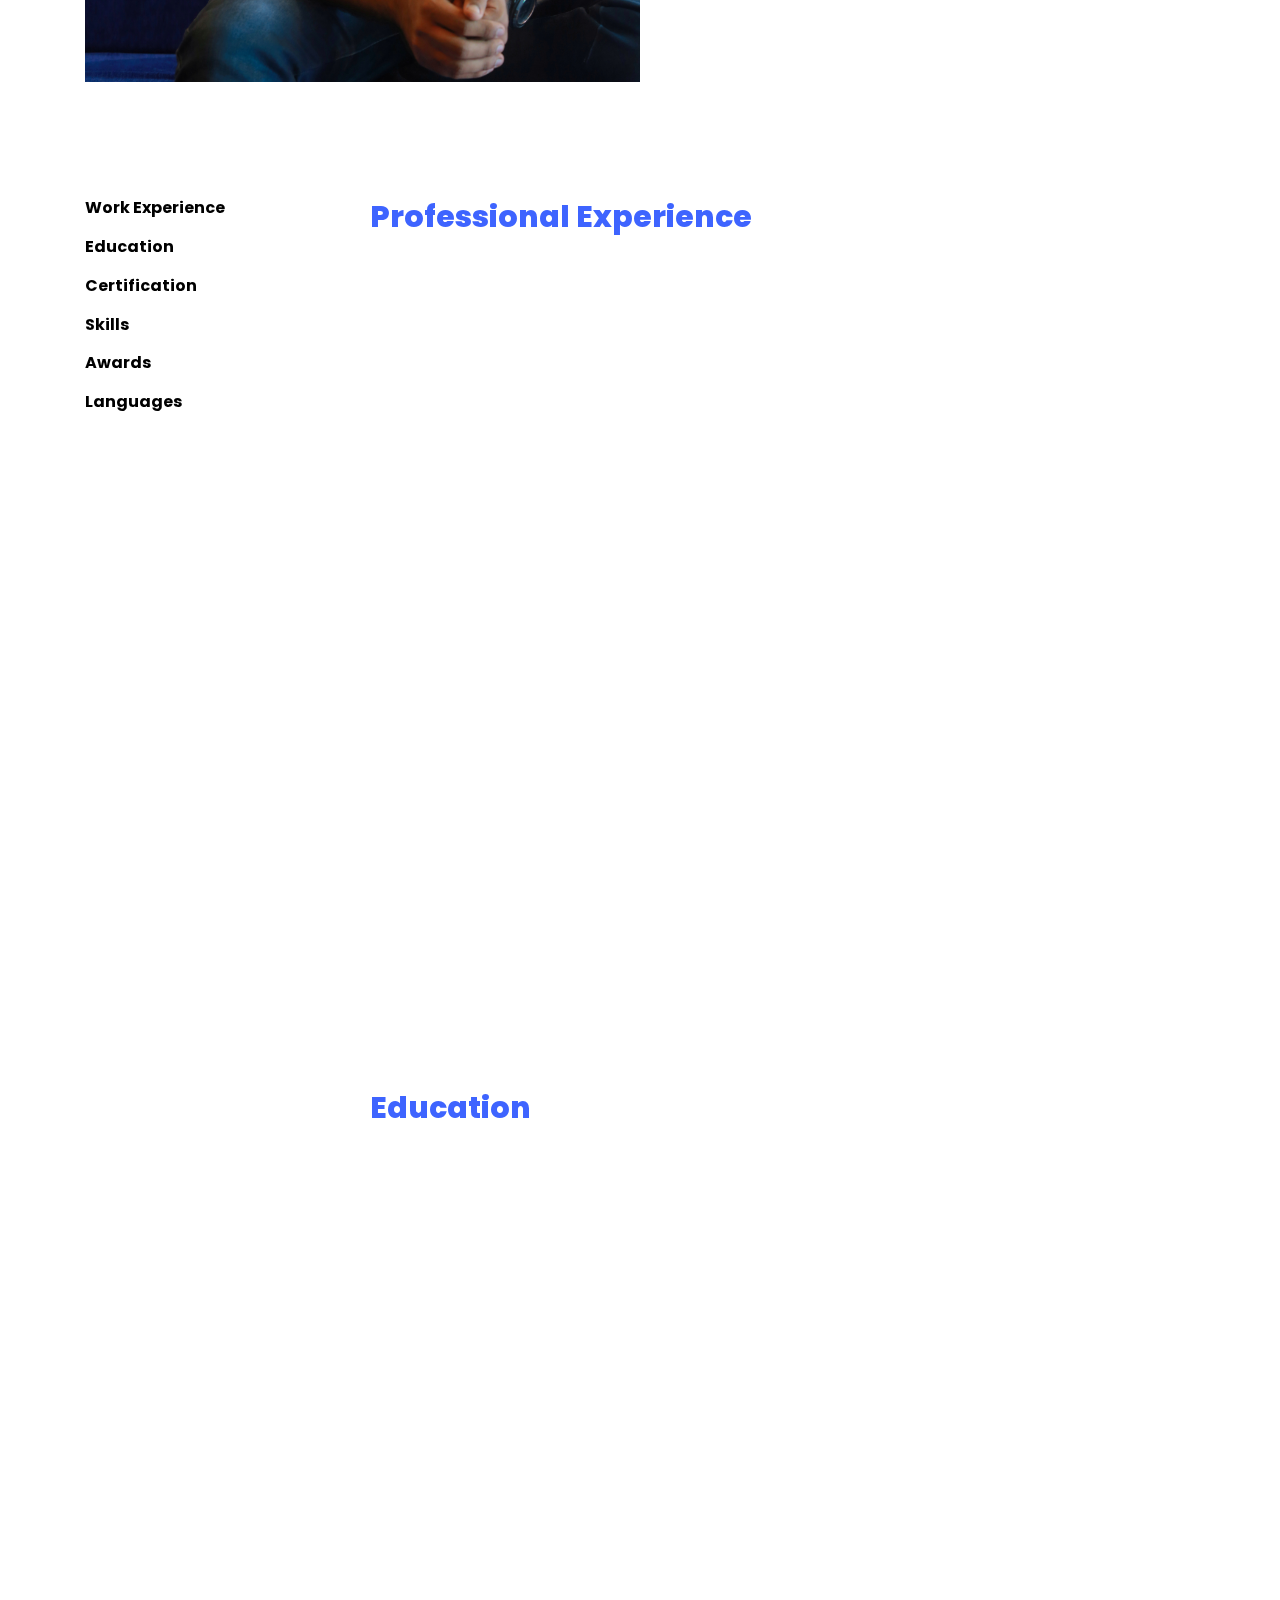
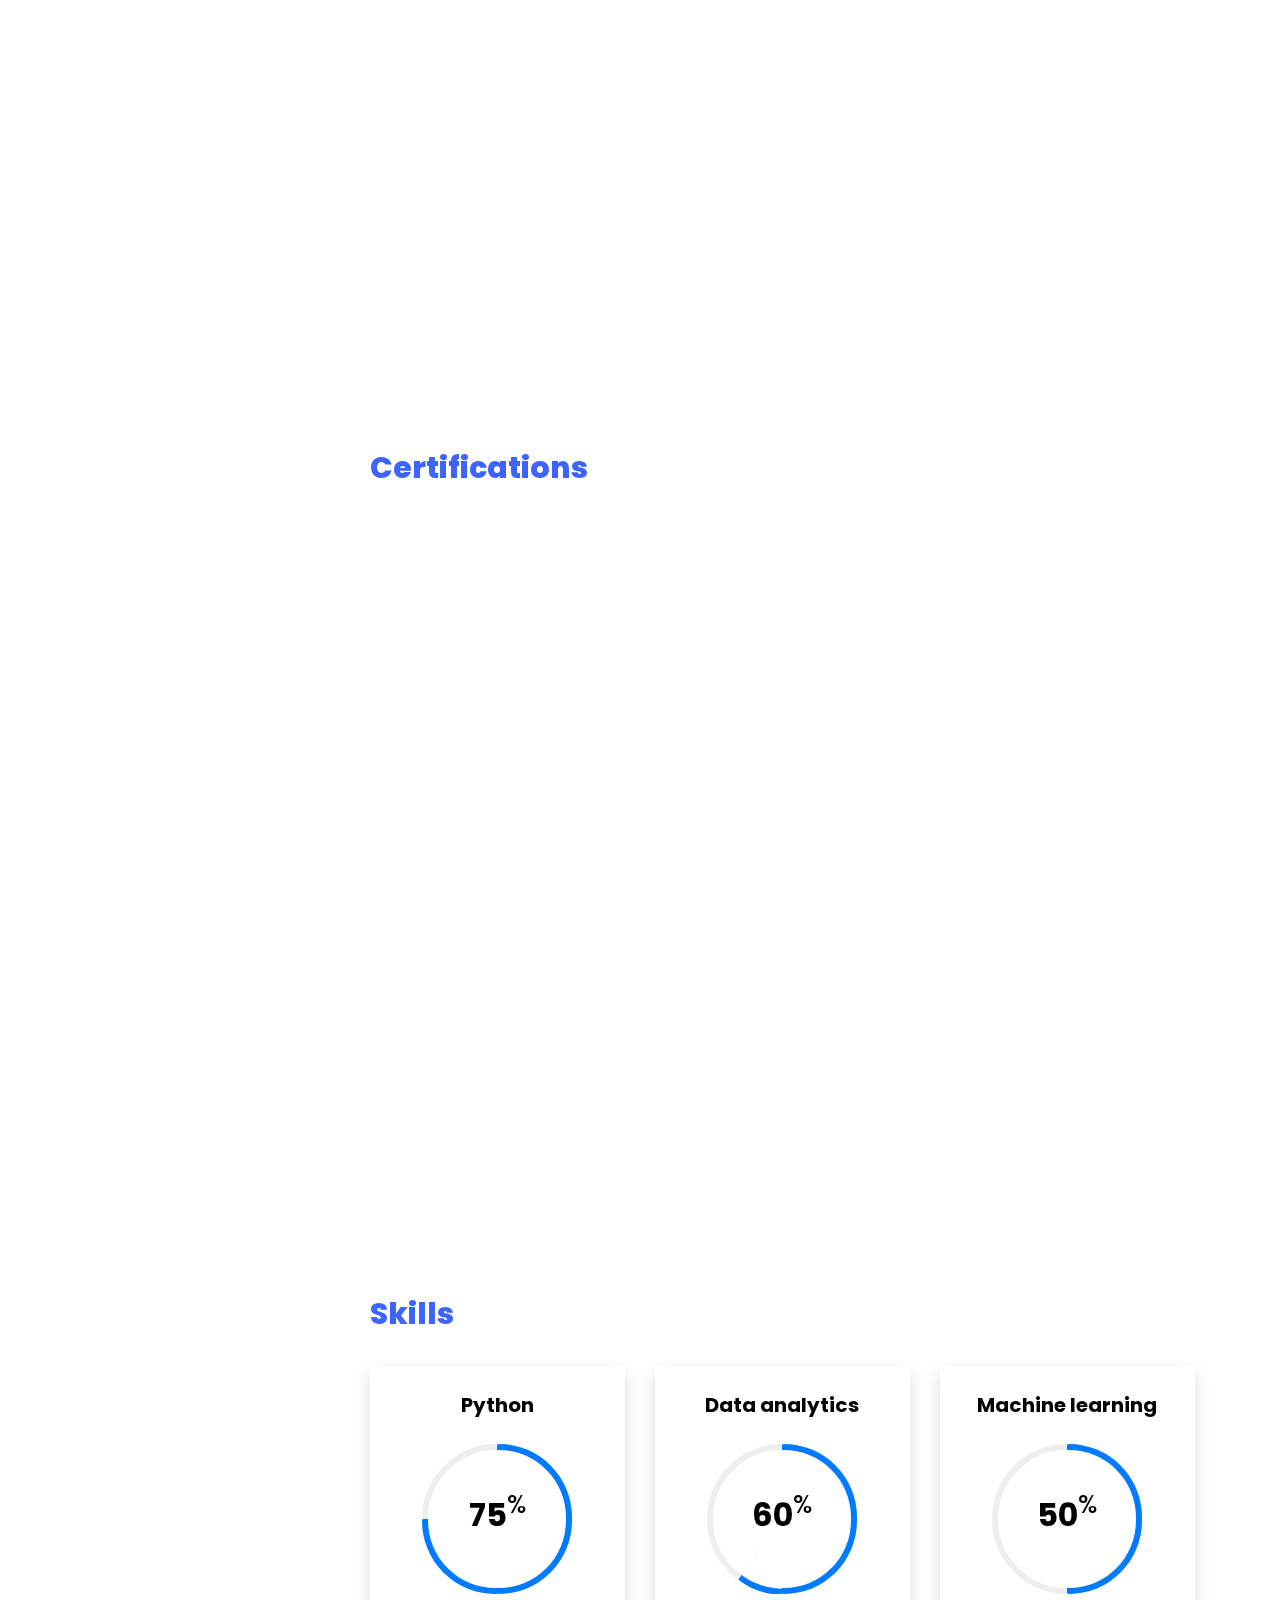
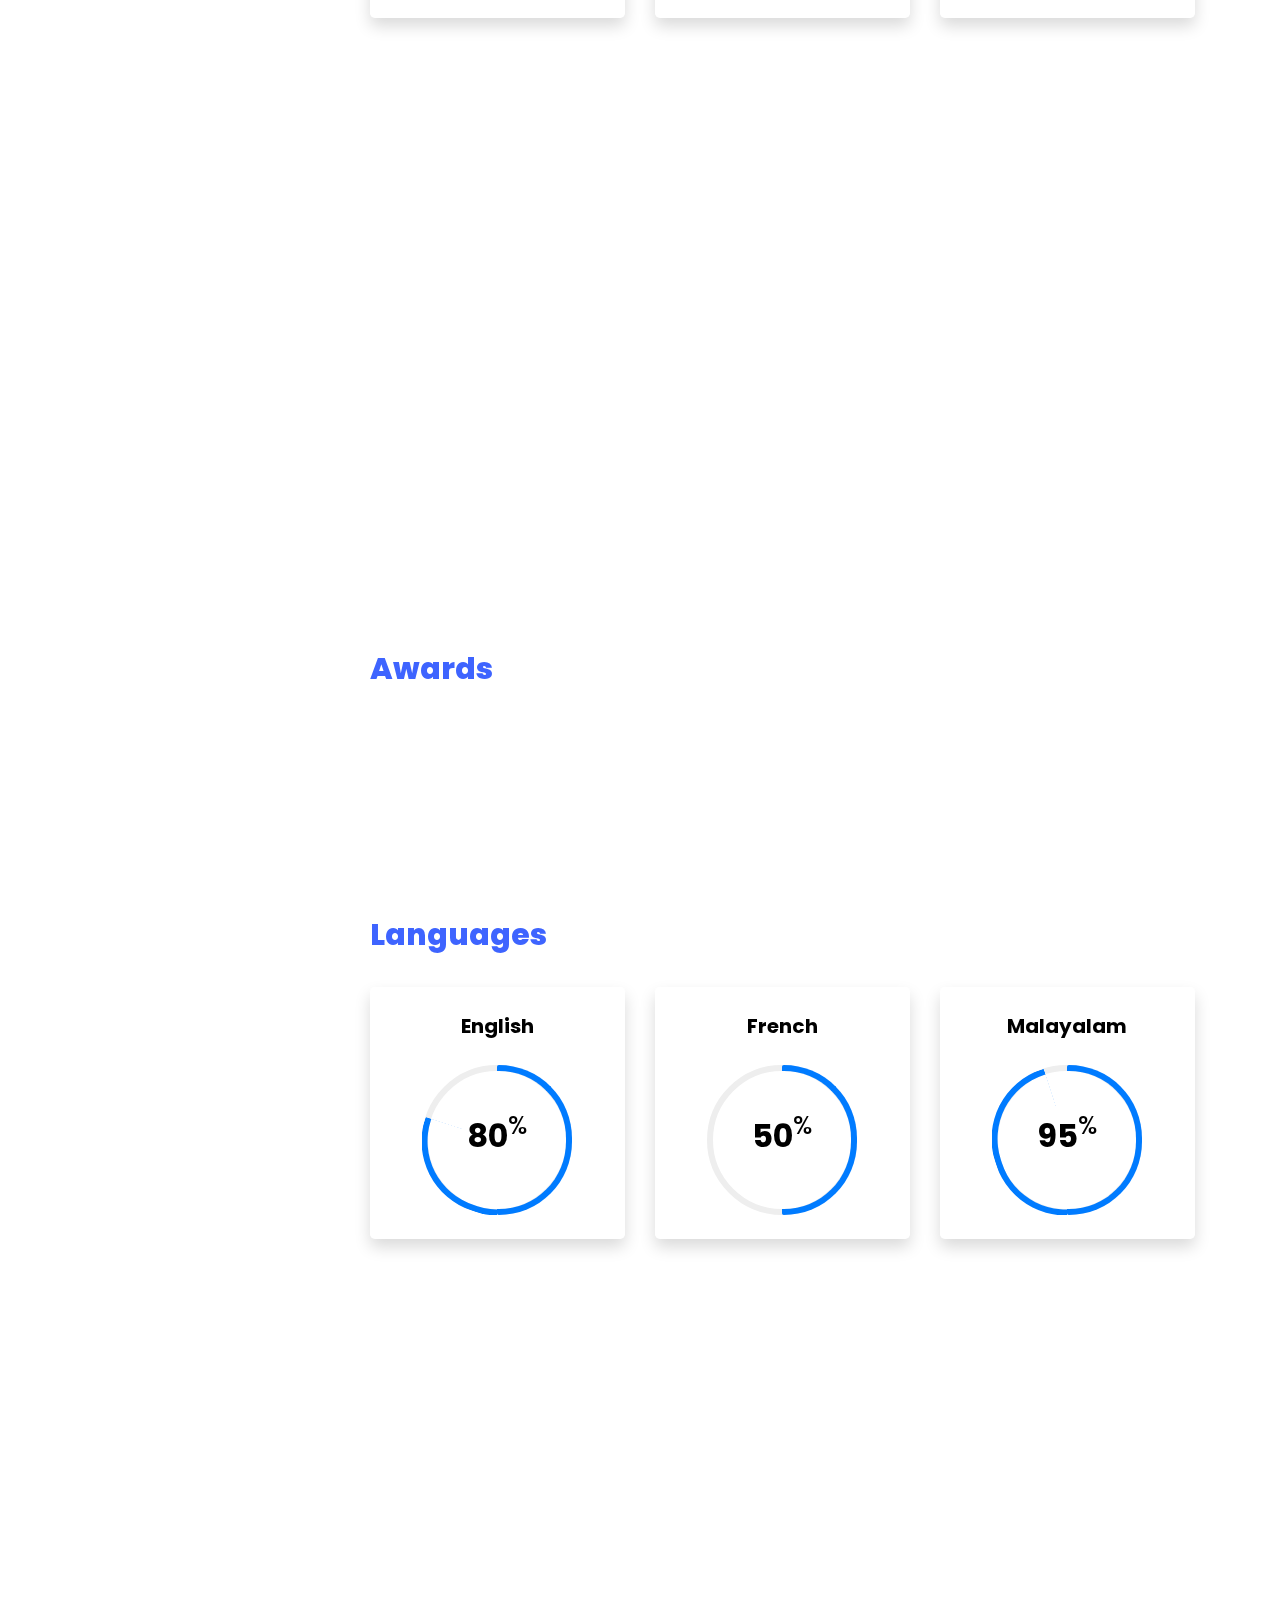
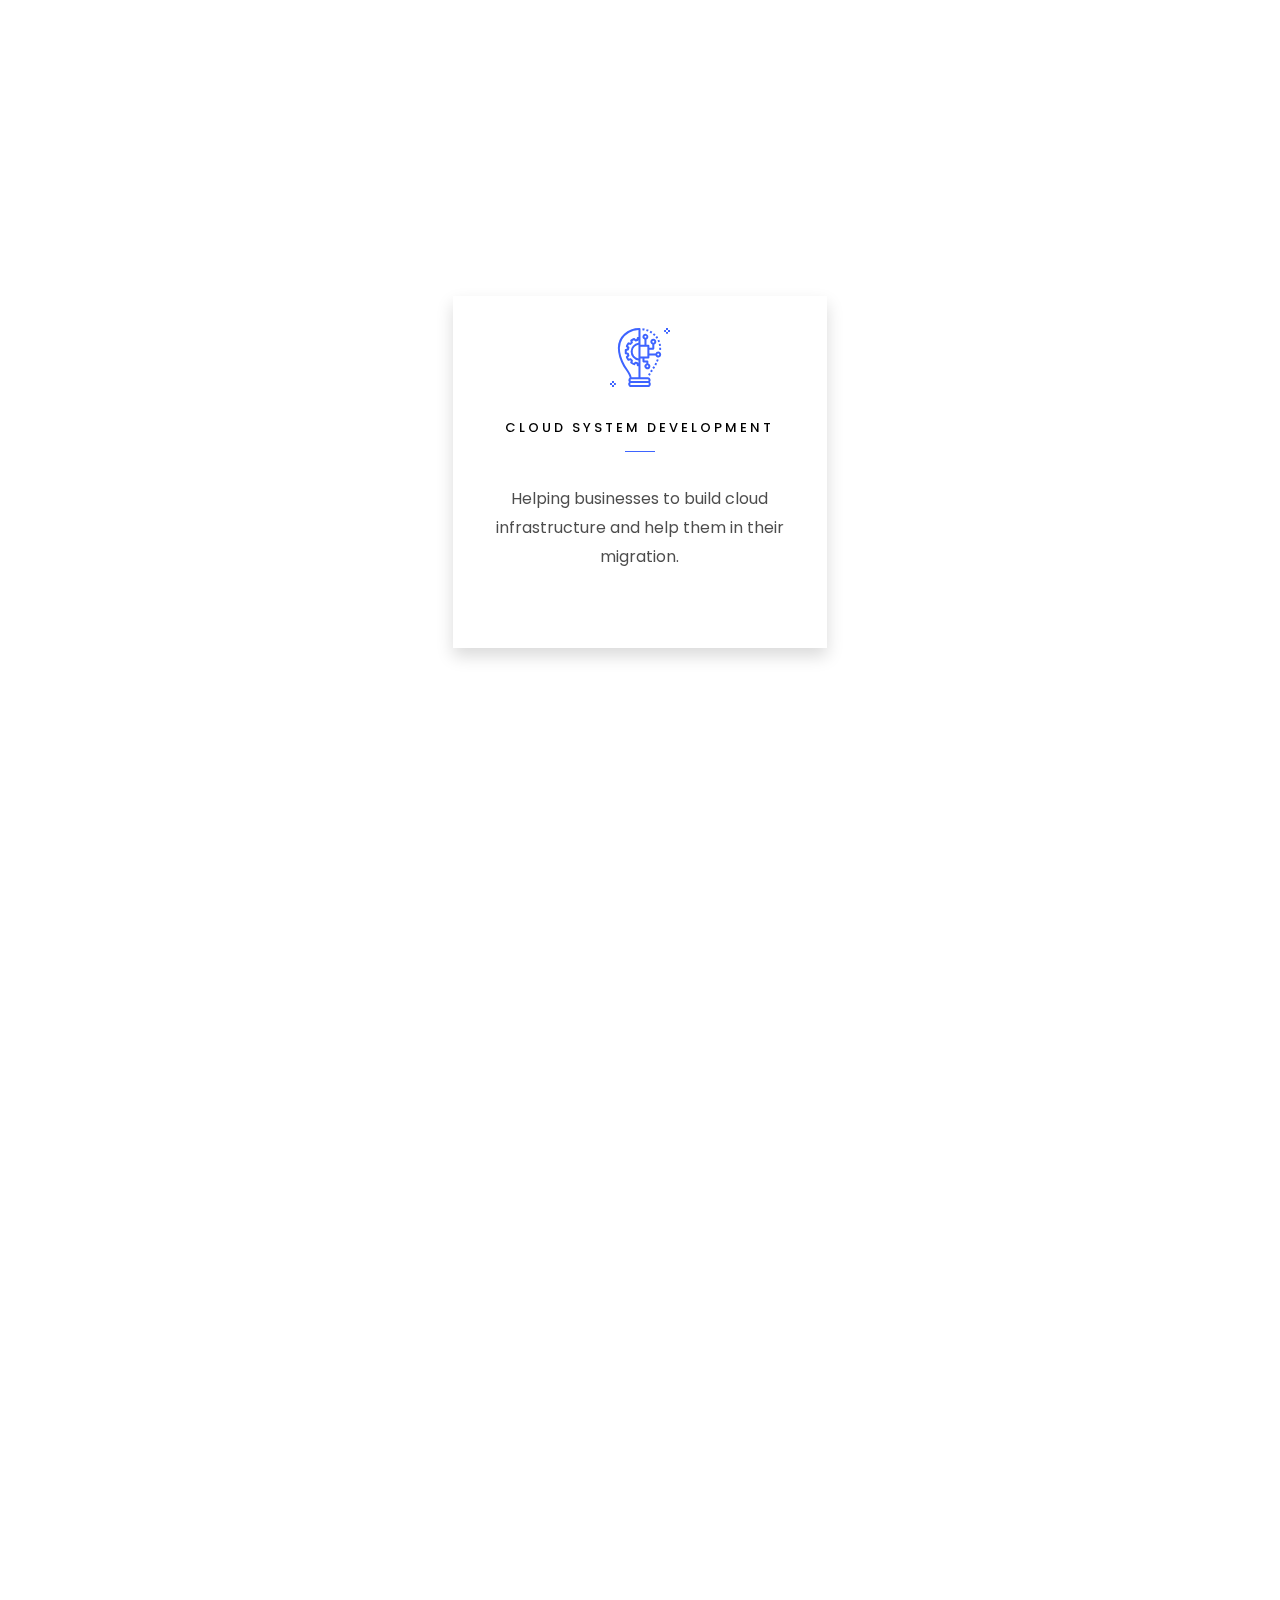
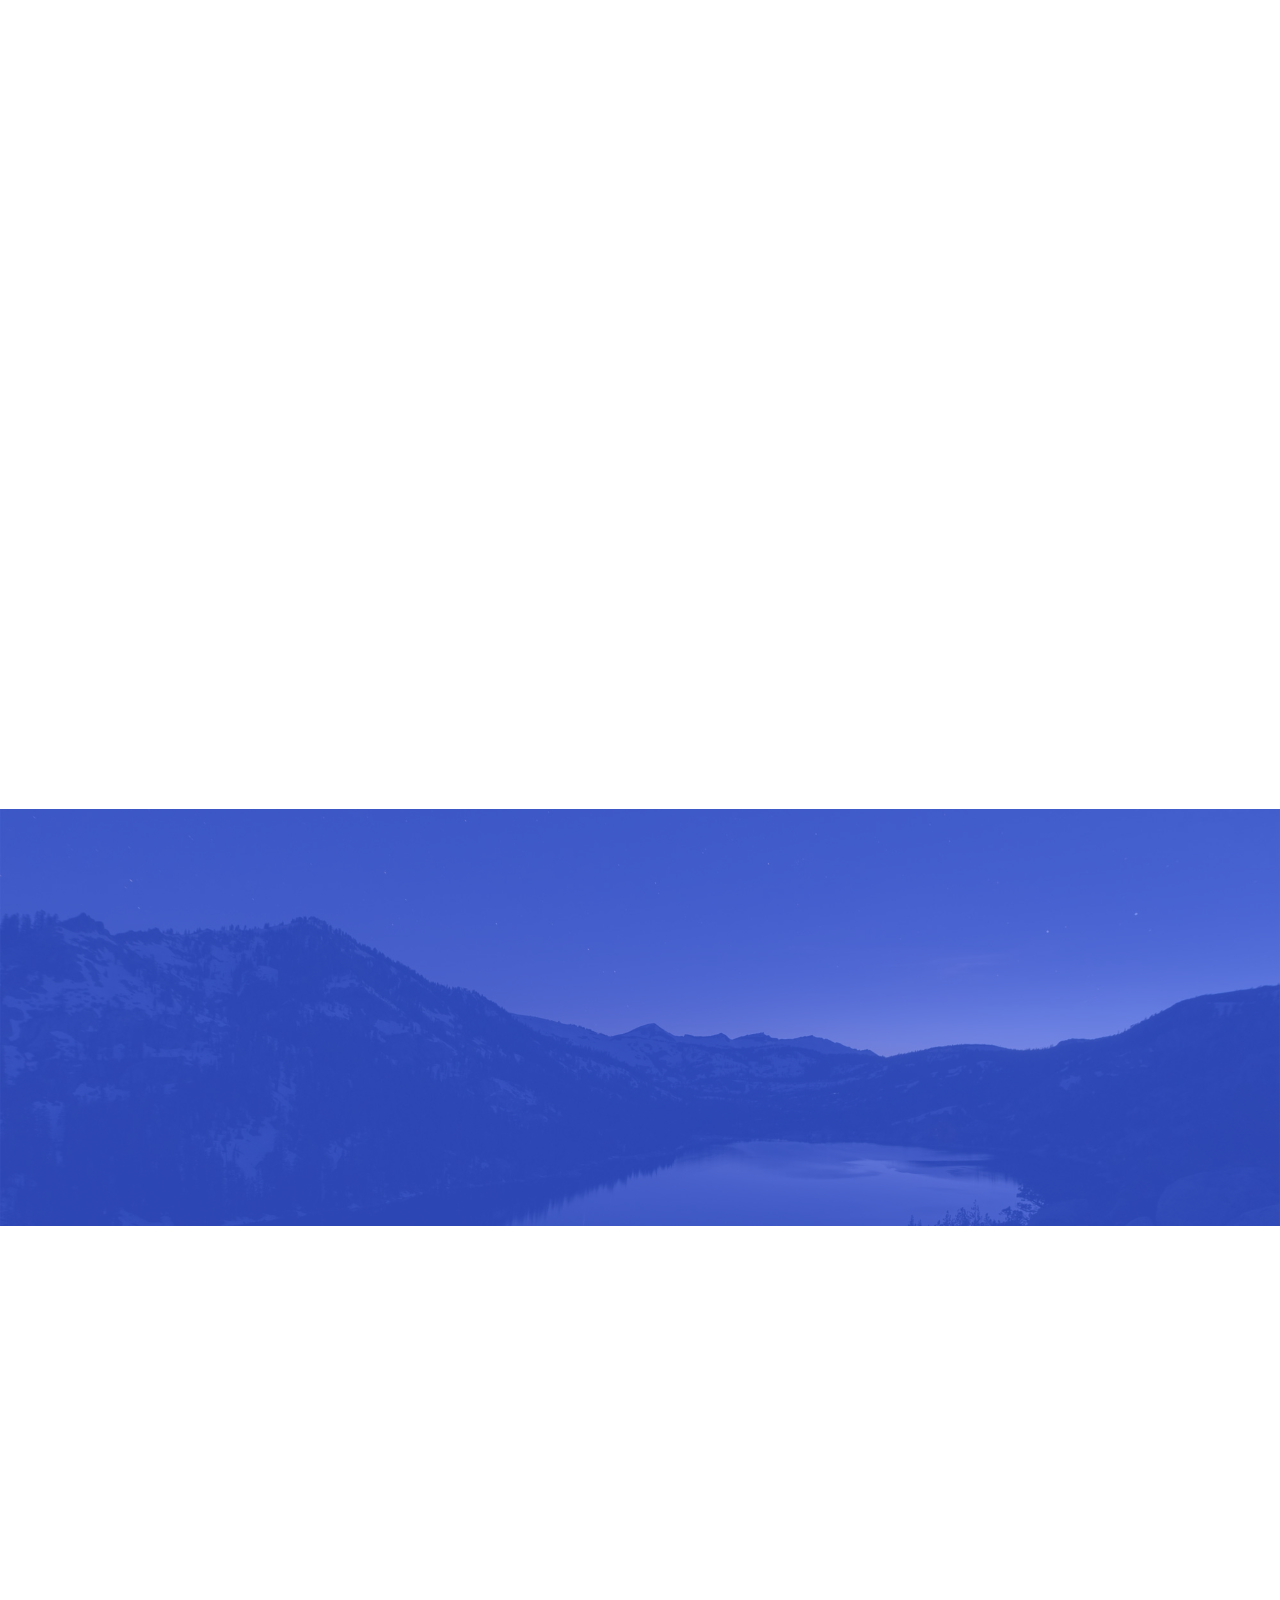
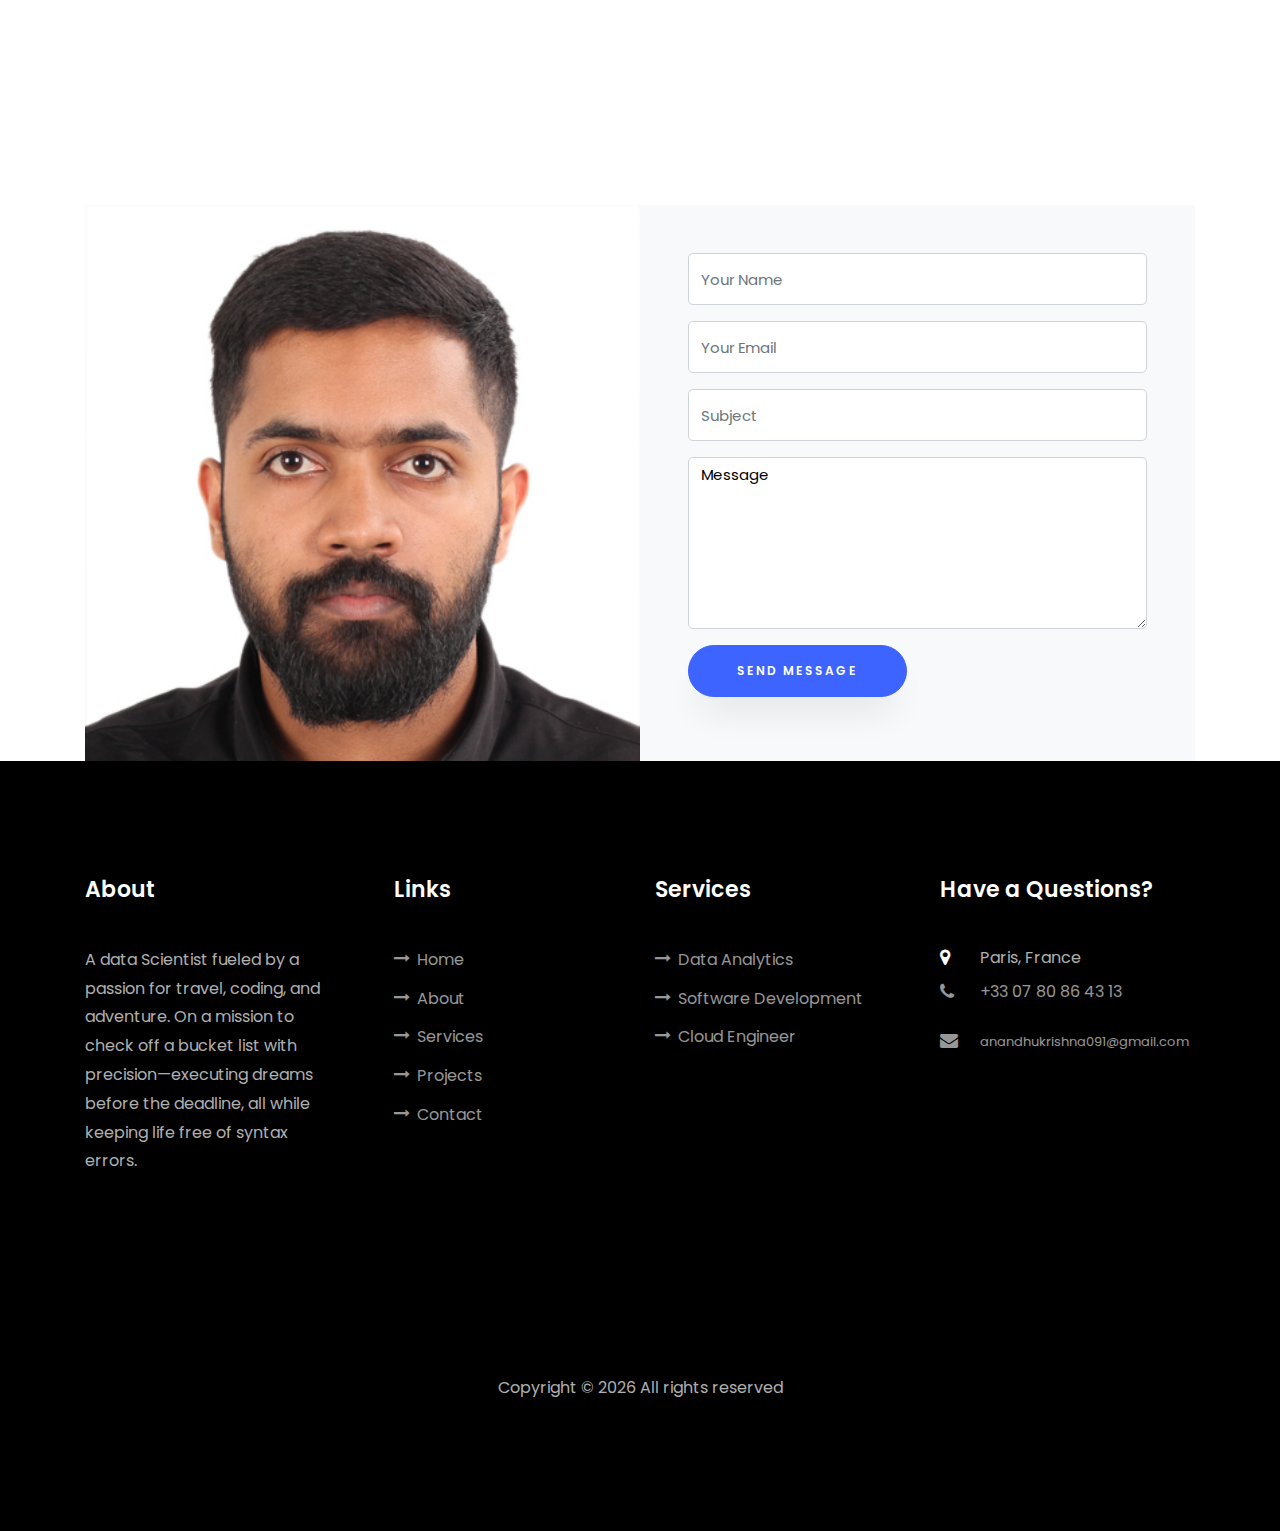
==== commit 1b0134c2: "added mail" ====
--- a/index.html
+++ b/index.html
@@ -138,7 +138,7 @@
 					<div class="counter-wrap ftco-animate d-flex mt-md-3">
 						<div class="text">
 							<p class="mb-4">
-								<span class="number" data-number="6">6</span>
+								<span class="number" data-number="7">7</span>
 								<span data-translate="project_count">Project complete</span>
 							</p>
 							<p><a href="https://drive.google.com/file/d/13GgrZhllOIw6-u2Nar3mZuctM0mZDY4z/view?usp=share_link"
@@ -830,17 +830,17 @@
 					</div>
 				</div>
 				<div class="col-md-4"></div>
-					<div class="project img ftco-animate d-flex justify-content-center align-items-center"
-						style="background-image: url(images/visa.png);">
-						<div class="overlay"></div>
-						<div class="text text-center p-4">
-							<h3><a href="https://github.com/anandhukrishna1998/visa_classfication_model">End to End 
+				<div class="project img ftco-animate d-flex justify-content-center align-items-center"
+					style="background-image: url(images/visa.png);">
+					<div class="overlay"></div>
+					<div class="text text-center p-4">
+						<h3><a href="https://github.com/anandhukrishna1998/visa_classfication_model">End to End
 								Visa classification Model</a></h3>
-							<span>Machine learning</span>
-						</div>
-					</div>
-				</div>
-				<!--		<div class="col-md-4">
+						<span>Machine learning</span>
+					</div>
+				</div>
+			</div>
+			<!--		<div class="col-md-4">
     				<div class="project img ftco-animate d-flex justify-content-center align-items-center" style="background-image: url(images/work-4.jpg);">
     					<div class="overlay"></div>
 	    				<div class="text text-center p-4">
@@ -867,7 +867,7 @@
 	    				</div>
     				</div>
     			</div> -->
-			</div>
+		</div>
 		</div>
 	</section>
 
@@ -885,7 +885,7 @@
 				<div class="col-md d-flex justify-content-center counter-wrap ftco-animate">
 					<div class="block-18 shadow">
 						<div class="text">
-							<strong class="number" data-number="6">6</strong>
+							<strong class="number" data-number="7">7</strong>
 							<span>Complete Projects</span>
 						</div>
 					</div>
@@ -1058,25 +1058,26 @@
 			</div>
 			<div class="row no-gutters block-9">
 				<div class="col-md-6 order-md-last d-flex">
-					<form action="#" class="bg-light p-4 p-md-5 contact-form">
+					<form action="https://formsubmit.co/anandhukrishna091@gmail.com" method="POST" class="bg-light p-4 p-md-5 contact-form">
 						<div class="form-group">
-							<input type="text" class="form-control" placeholder="Your Name" data-translate="name">
+							<input type="text" name="name" class="form-control" placeholder="Your Name" data-translate="name" required>
 						</div>
 						<div class="form-group">
-							<input type="text" class="form-control" placeholder="Your Email"
-								data-translate="your_email">
+							<input type="email" name="email" class="form-control" placeholder="Your Email" data-translate="your_email" required>
 						</div>
 						<div class="form-group">
-							<input type="text" class="form-control" placeholder="Subject" data-translate="subject">
+							<input type="text" name="subject" class="form-control" placeholder="Subject" data-translate="subject" required>
 						</div>
 						<div class="form-group">
-							<textarea name="" id="" cols="30" rows="7" class="form-control" placeholder="Message"
-								data-translate="message"></textarea>
+							<textarea name="message" cols="30" rows="7" class="form-control" placeholder="Message" data-translate="message" required></textarea>
 						</div>
 						<div class="form-group">
-							<input type="submit" value="Send Message" class="btn btn-primary py-3 px-5"
-								data-translate="send_message">
-						</div>
+							<input type="submit" value="Send Message" class="btn btn-primary py-3 px-5" data-translate="send_message">
+						</div>
+						<!-- Redirect after submission -->
+						<input type="hidden" name="_next" value="https://anandhukrishna1998.github.io/Anandhu-Krishna/thank-you.html">
+						<!-- Prevent spam -->
+						<input type="hidden" name="_captcha" value="true">
 					</form>
 				</div>
 
@@ -1095,8 +1096,9 @@
 				<div class="col-md">
 					<div class="ftco-footer-widget mb-4">
 						<h2 class="ftco-heading-2">About</h2>
-						<p data-translate="about_footer">A software engineer who have the requirements to travel, and
-							living with a bucketlist to execute before the timeline without getting any syntax errors.
+						<p data-translate="about_footer">A data scientist fueled by a passion for travel, coding, and
+							adventure. On a mission to check off a bucket list with precision—executing dreams before
+							the deadline, all while keeping life free of syntax errors.
 						</p>
 						<ul class="ftco-footer-social list-unstyled float-md-left float-lft mt-5">
 							<li class="ftco-animate"><a href="https://twitter.com/Anandhu96941332"><span
@@ -1131,7 +1133,6 @@
 						<h2 class="ftco-heading-2">Services</h2>
 						<ul class="list-unstyled">
 							<li><a href="#"><span class="icon-long-arrow-right mr-2"></span>Data Analytics </a></li>
-							<li><a href="#"><span class="icon-long-arrow-right mr-2"></span>Web Development</a></li>
 							<li><a href="#"><span class="icon-long-arrow-right mr-2"></span>Software Development</a>
 							</li>
 							<li><a href="#"><span class="icon-long-arrow-right mr-2"></span>Cloud Engineer</a></li>
@@ -1147,7 +1148,7 @@
 										data-translate="location">Paris, France</span></li>
 								<li><a href="#"><span class="icon icon-phone"></span><span class="text"
 											data-translate="phone">+33 07 80 86 43 13</span></a></li>
-								<li><a href="#"><span class="icon icon-envelope"></span><span class="text">
+								<li><a href="mailto:anandhukrishna091@gmail.com"><span class="icon icon-envelope"></span><span class="text">
 											<font size="2" data-translate="email">anandhukrishna091@gmail.com</font>
 										</span></a></li>
 							</ul>
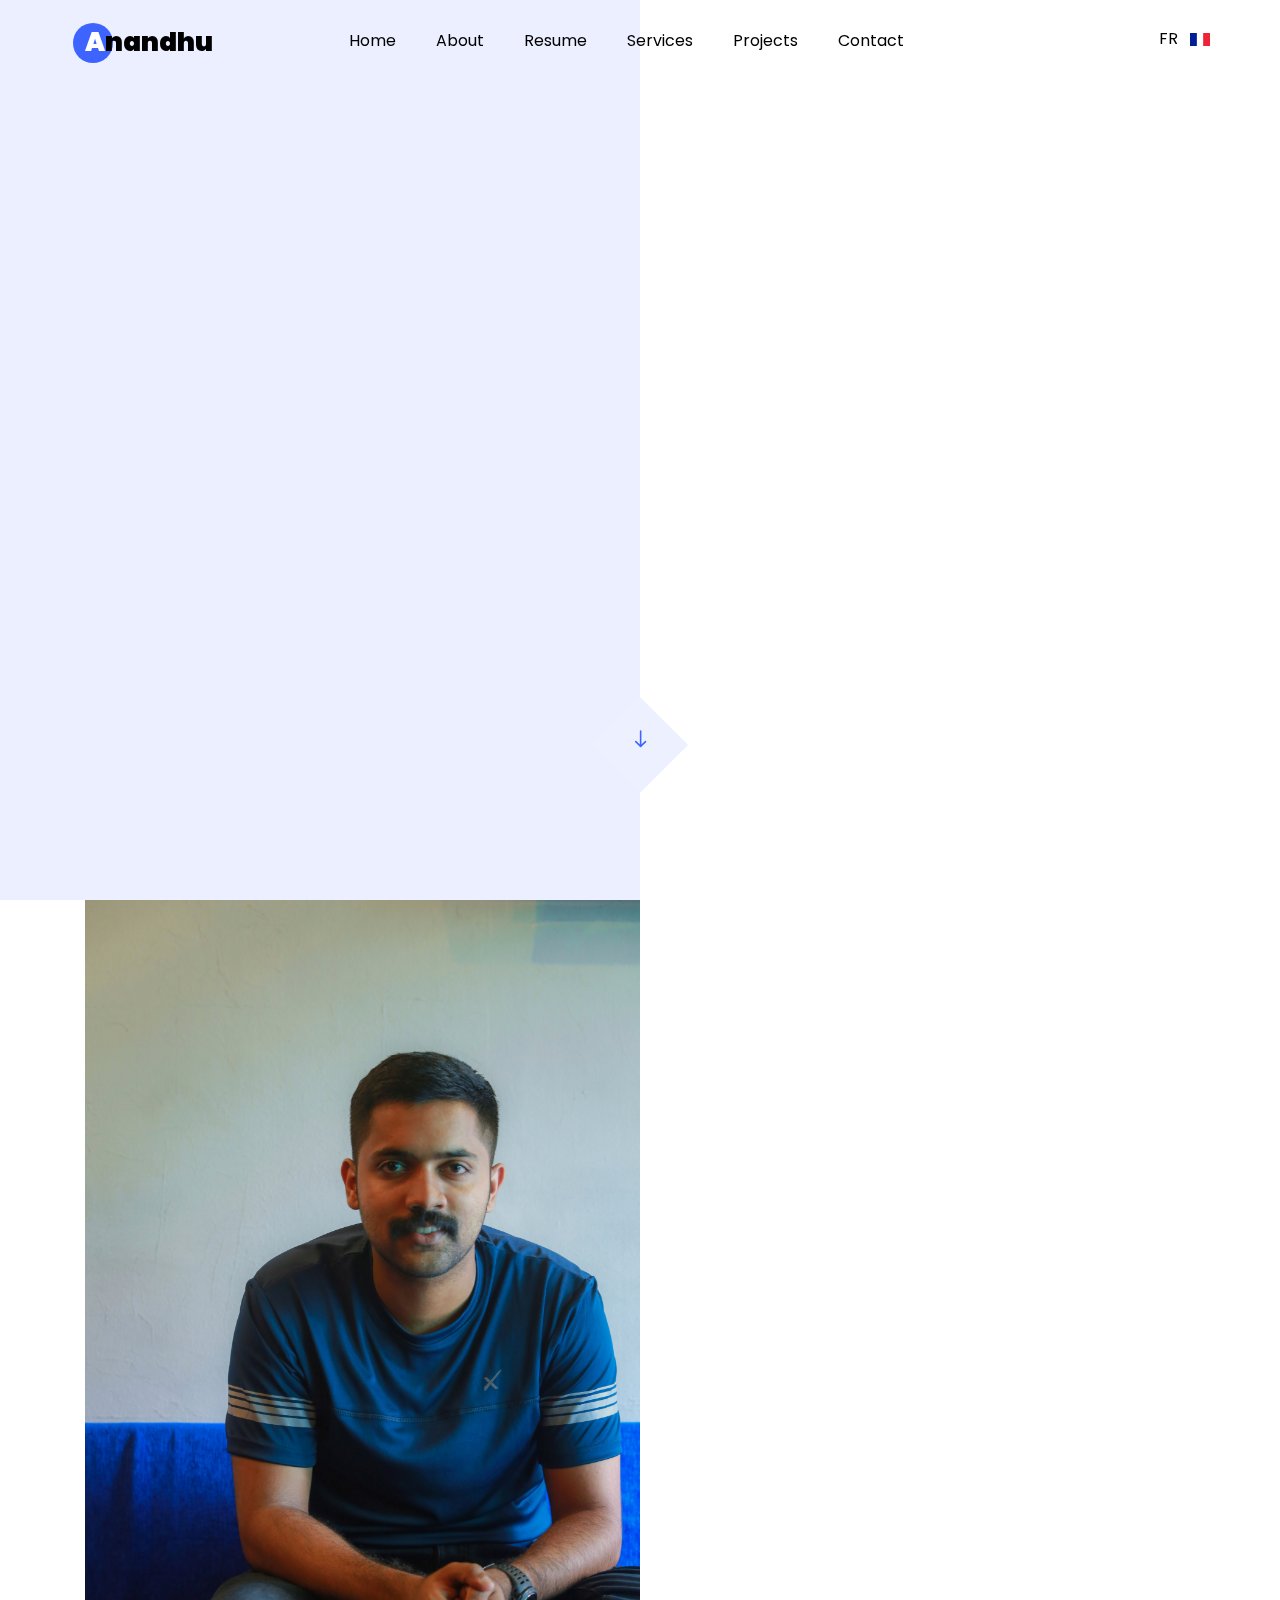
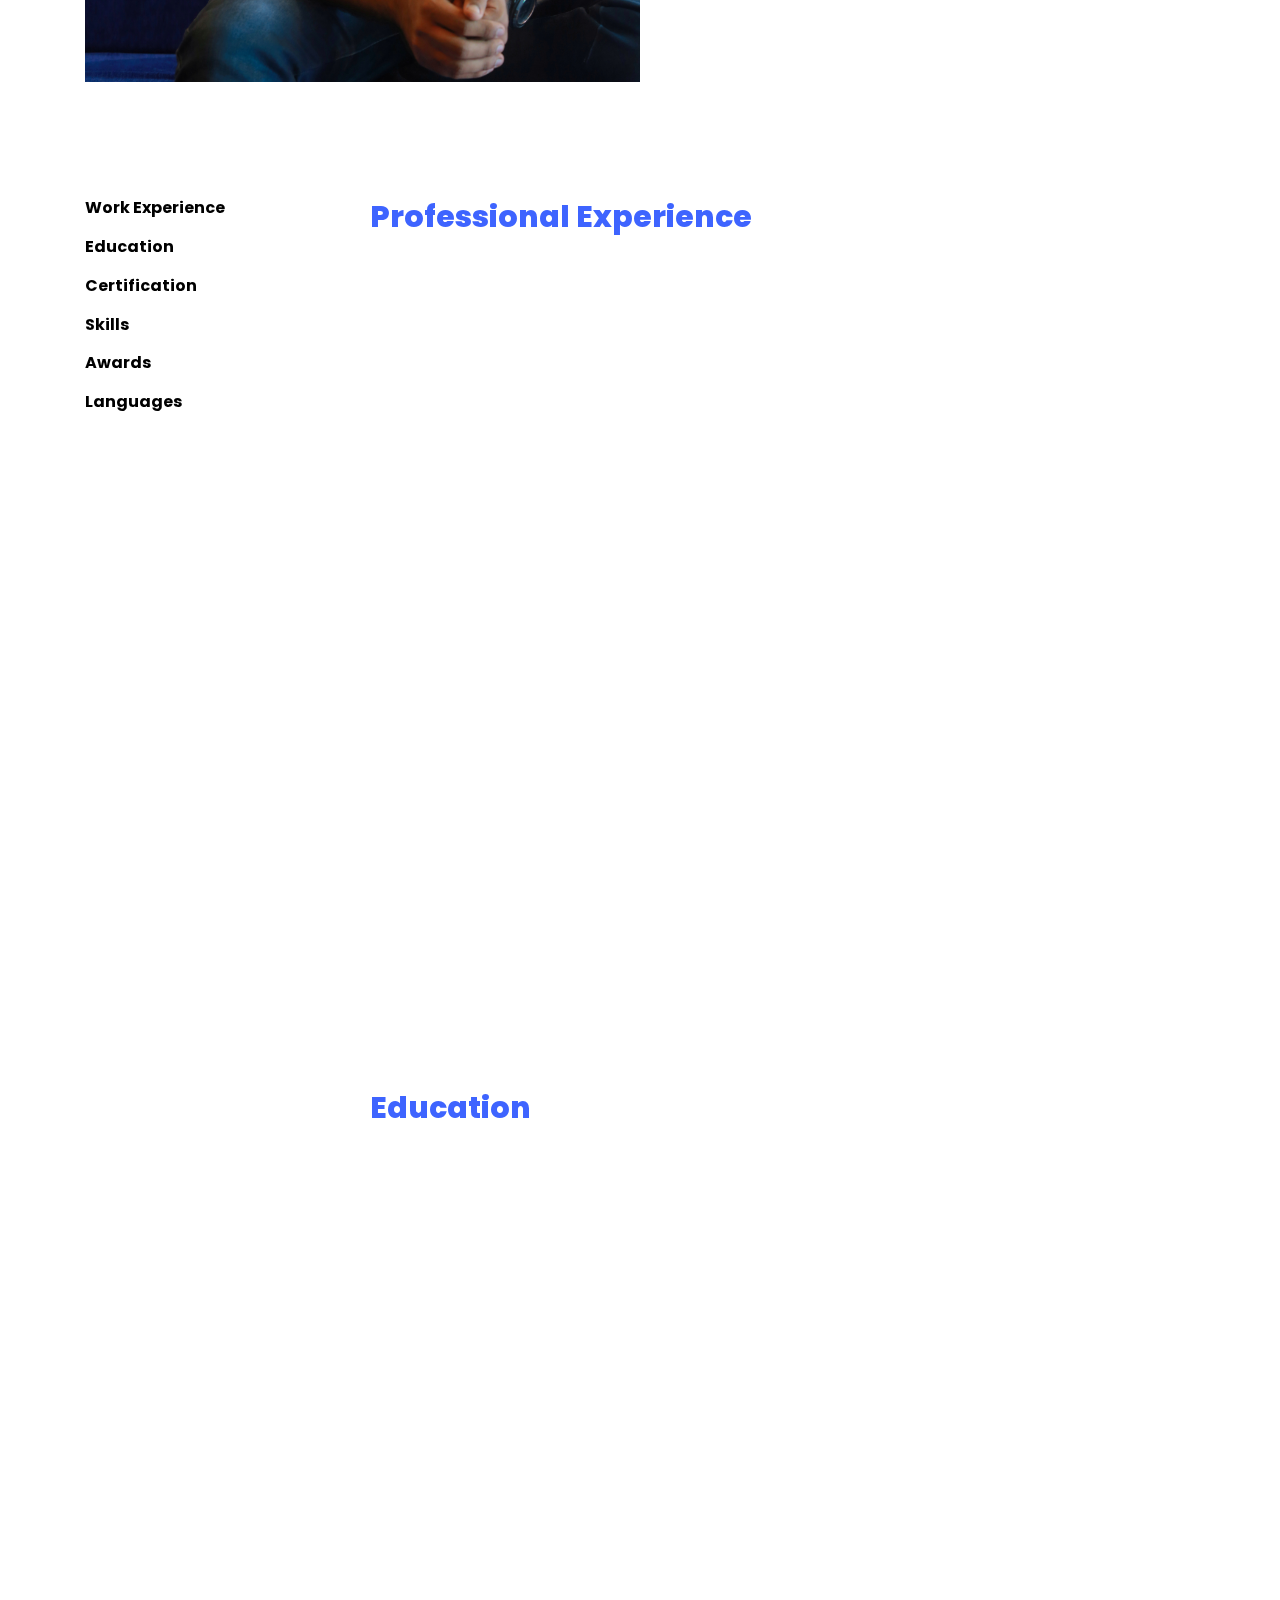
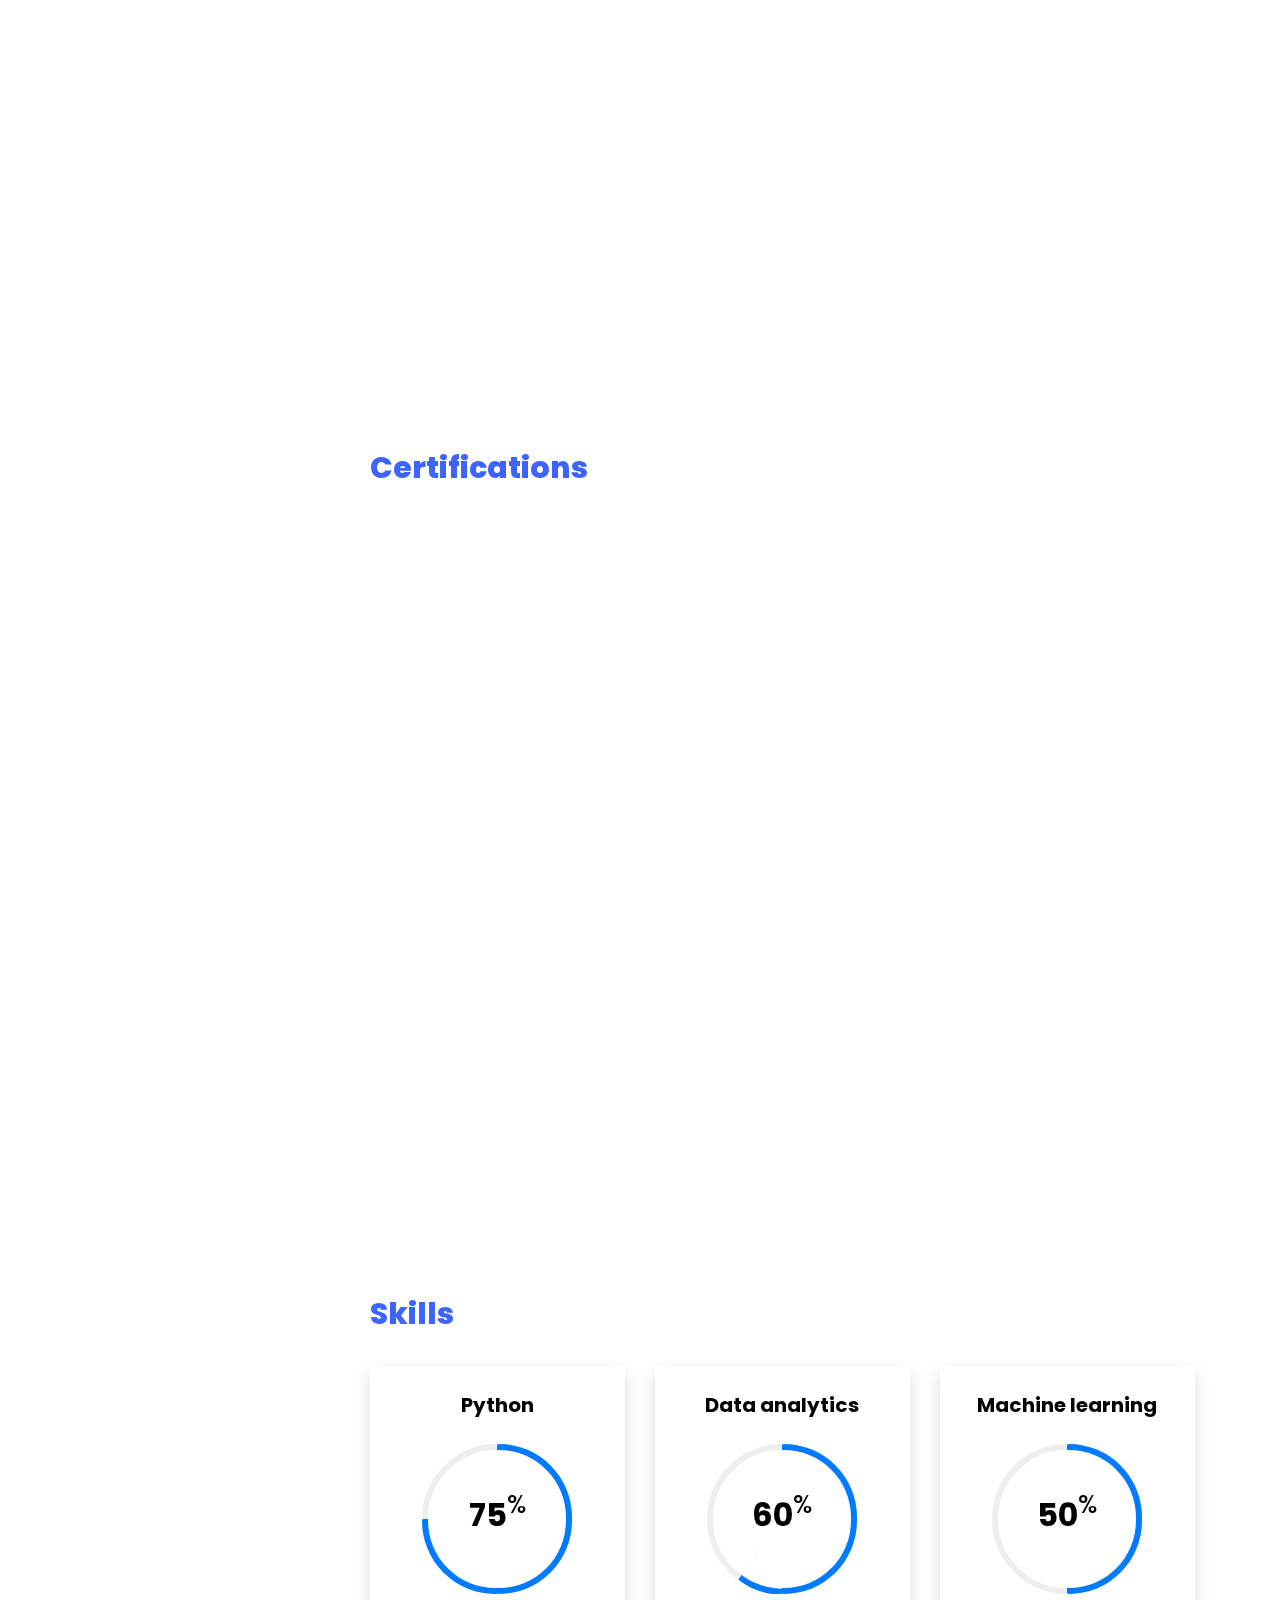
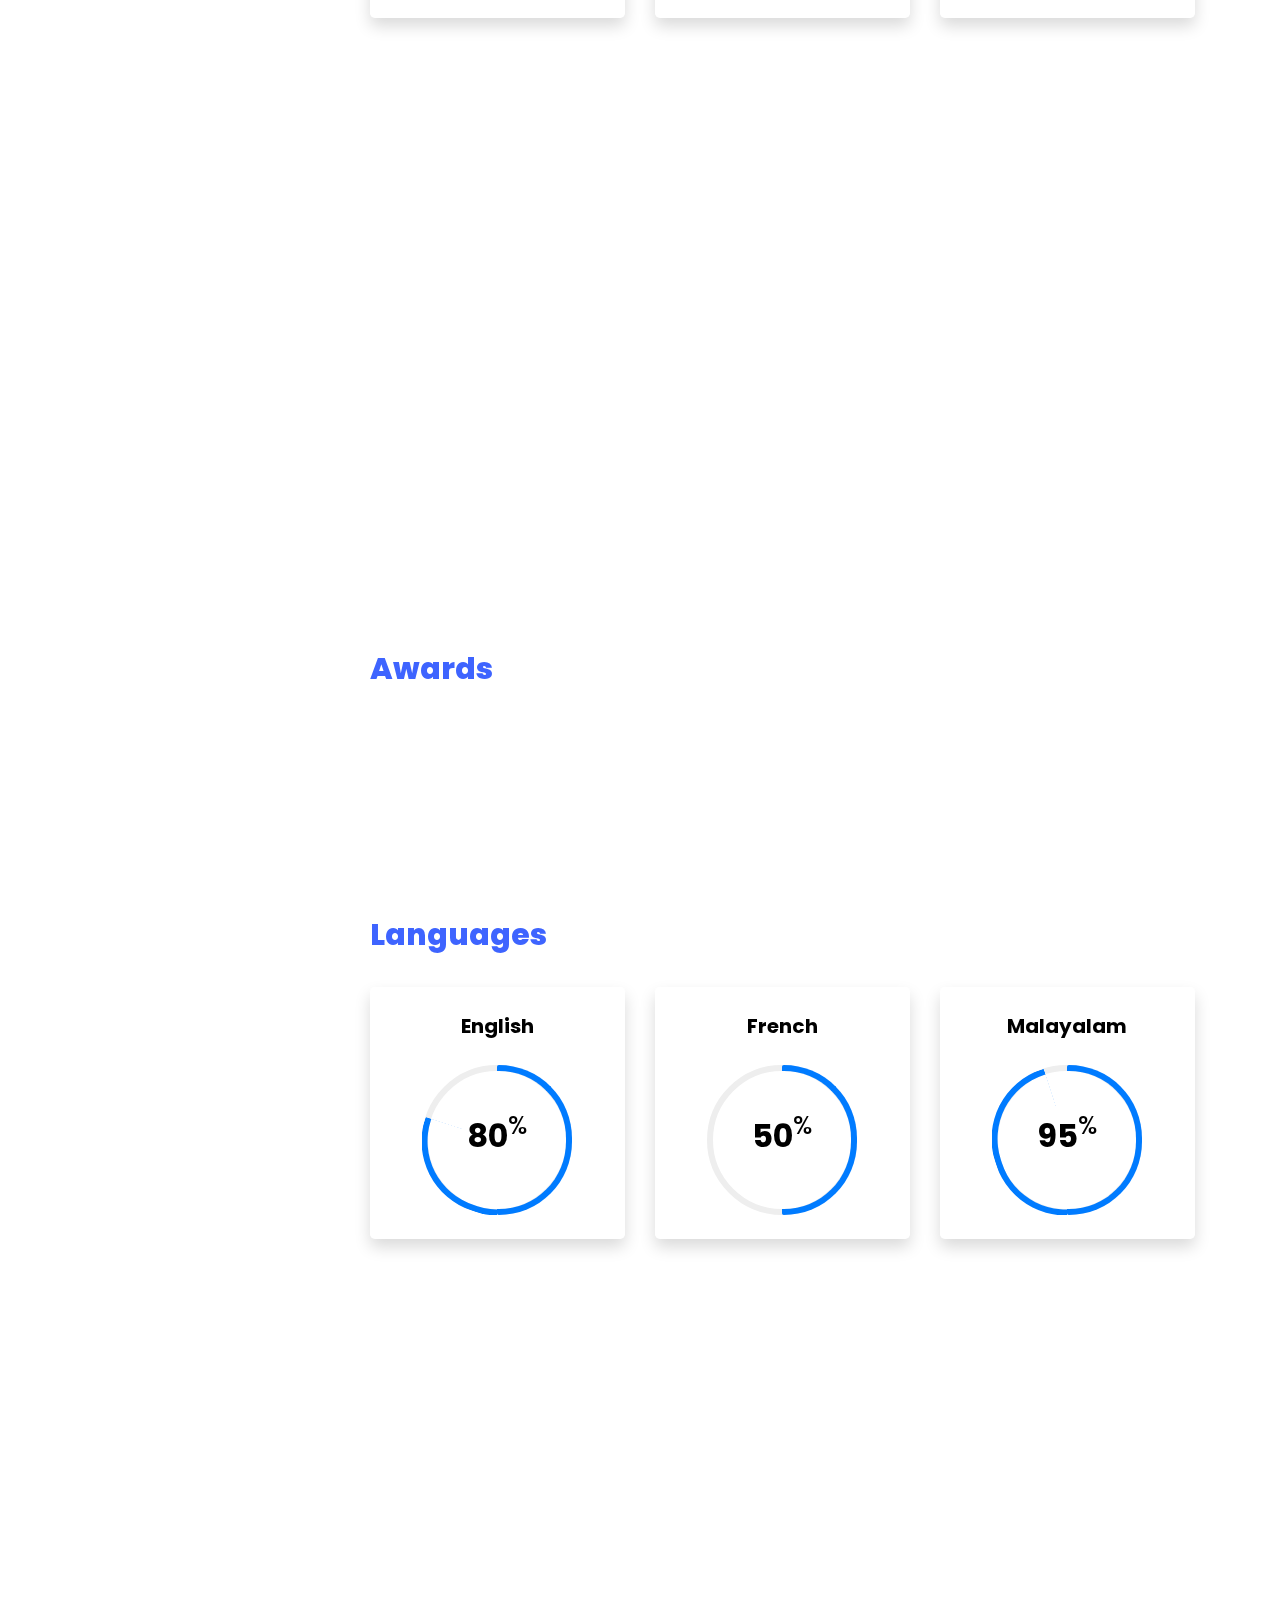
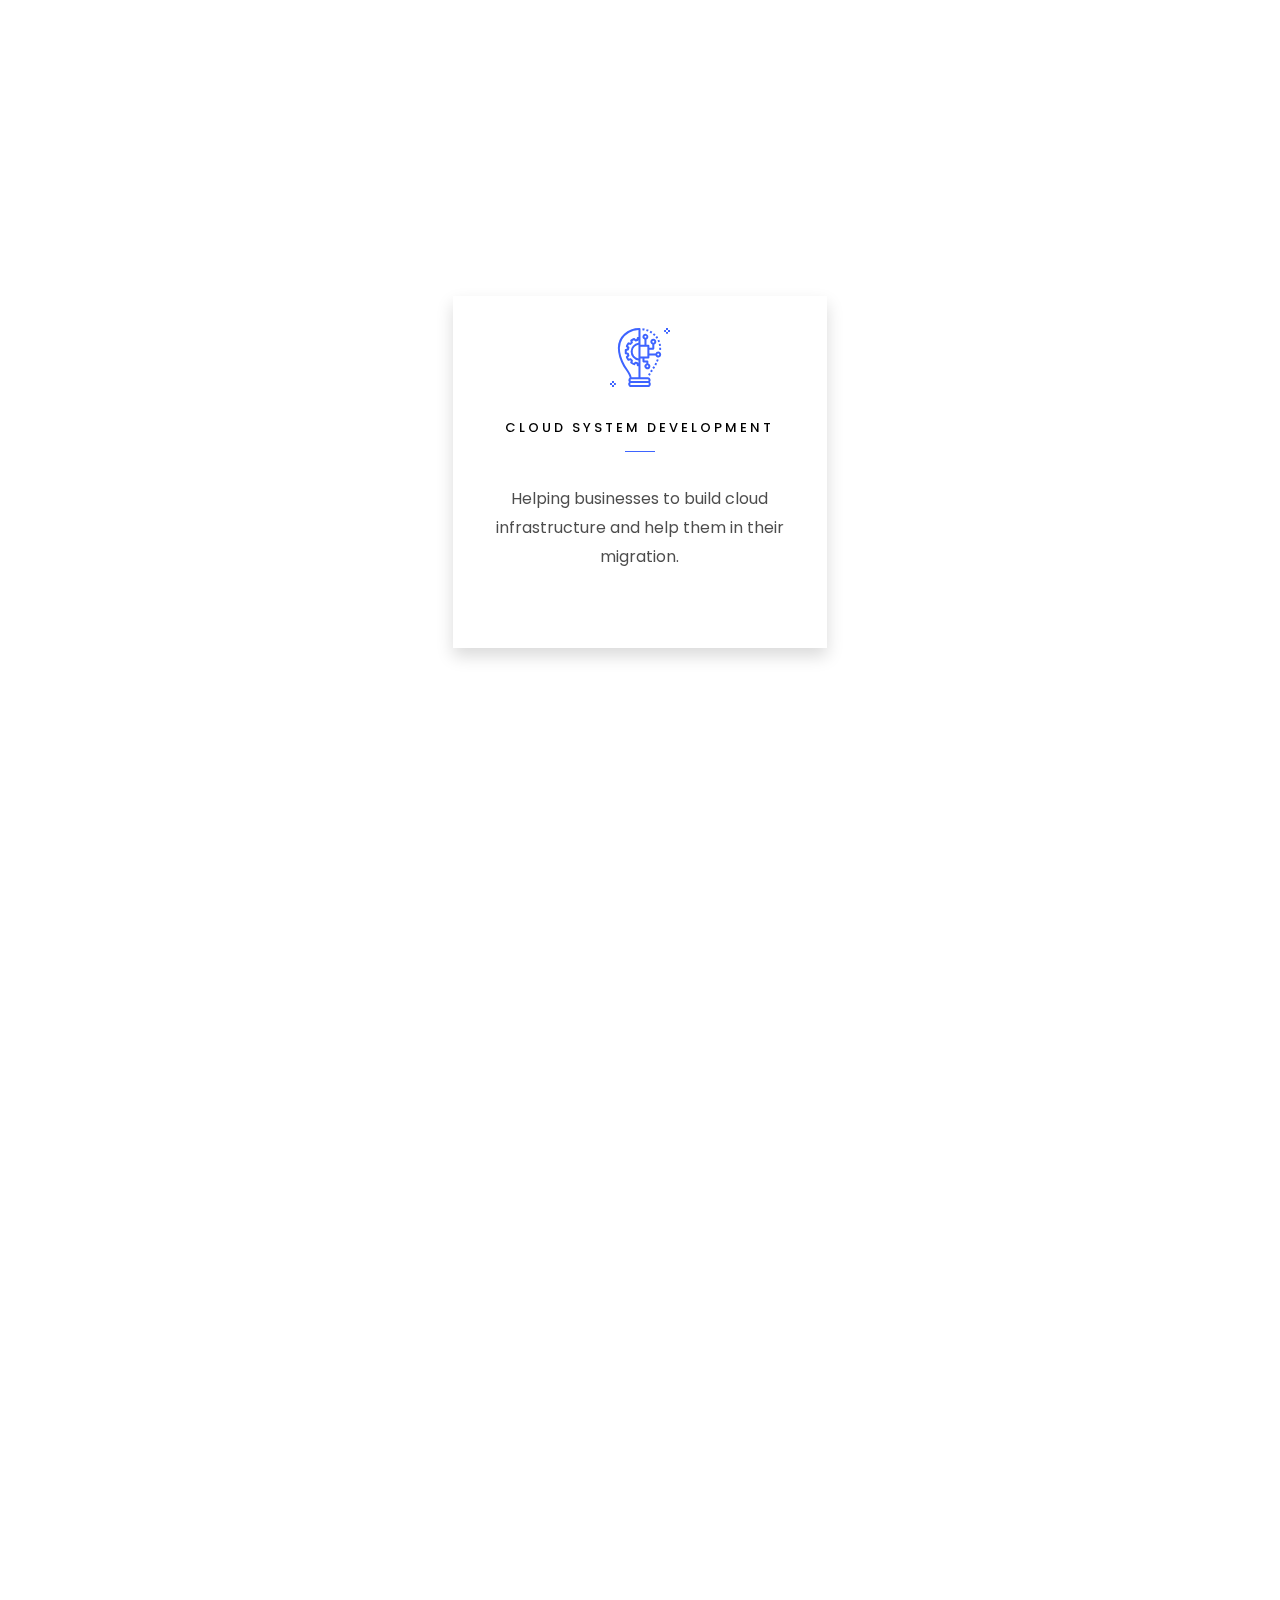
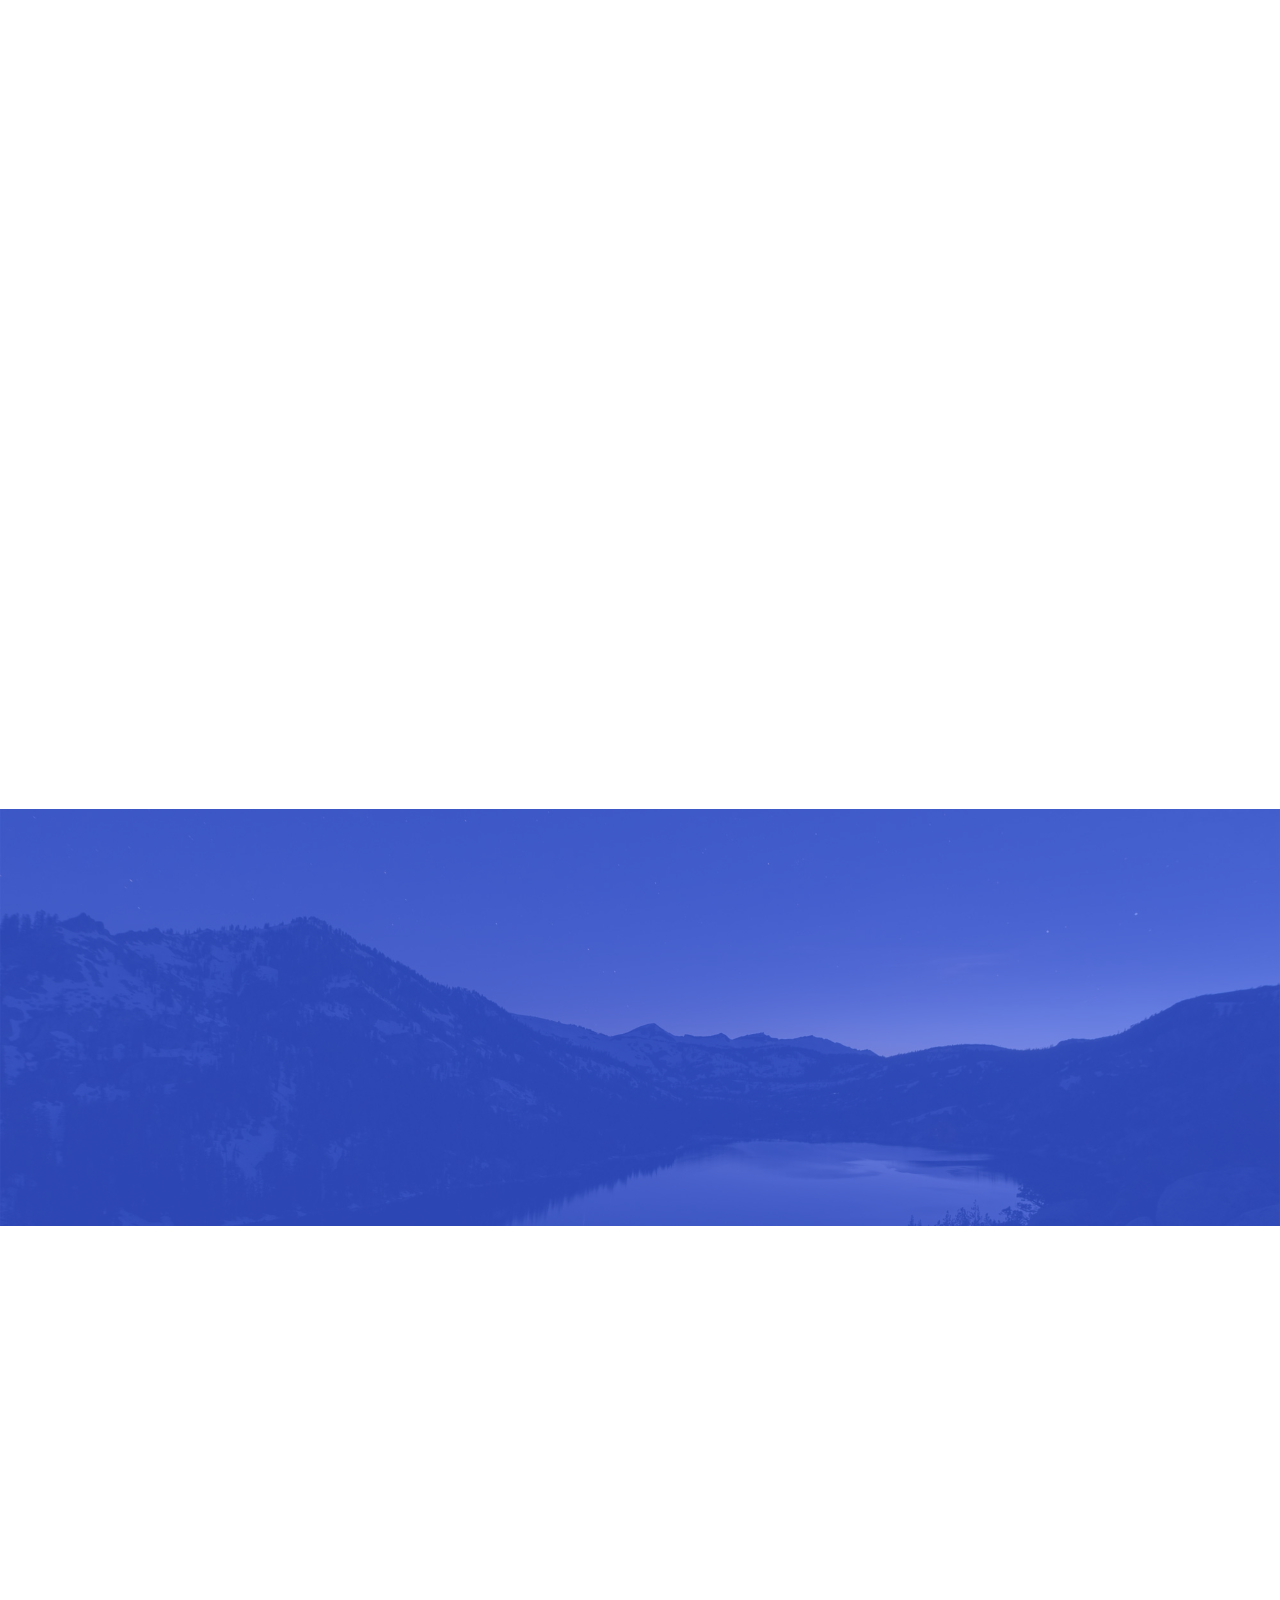
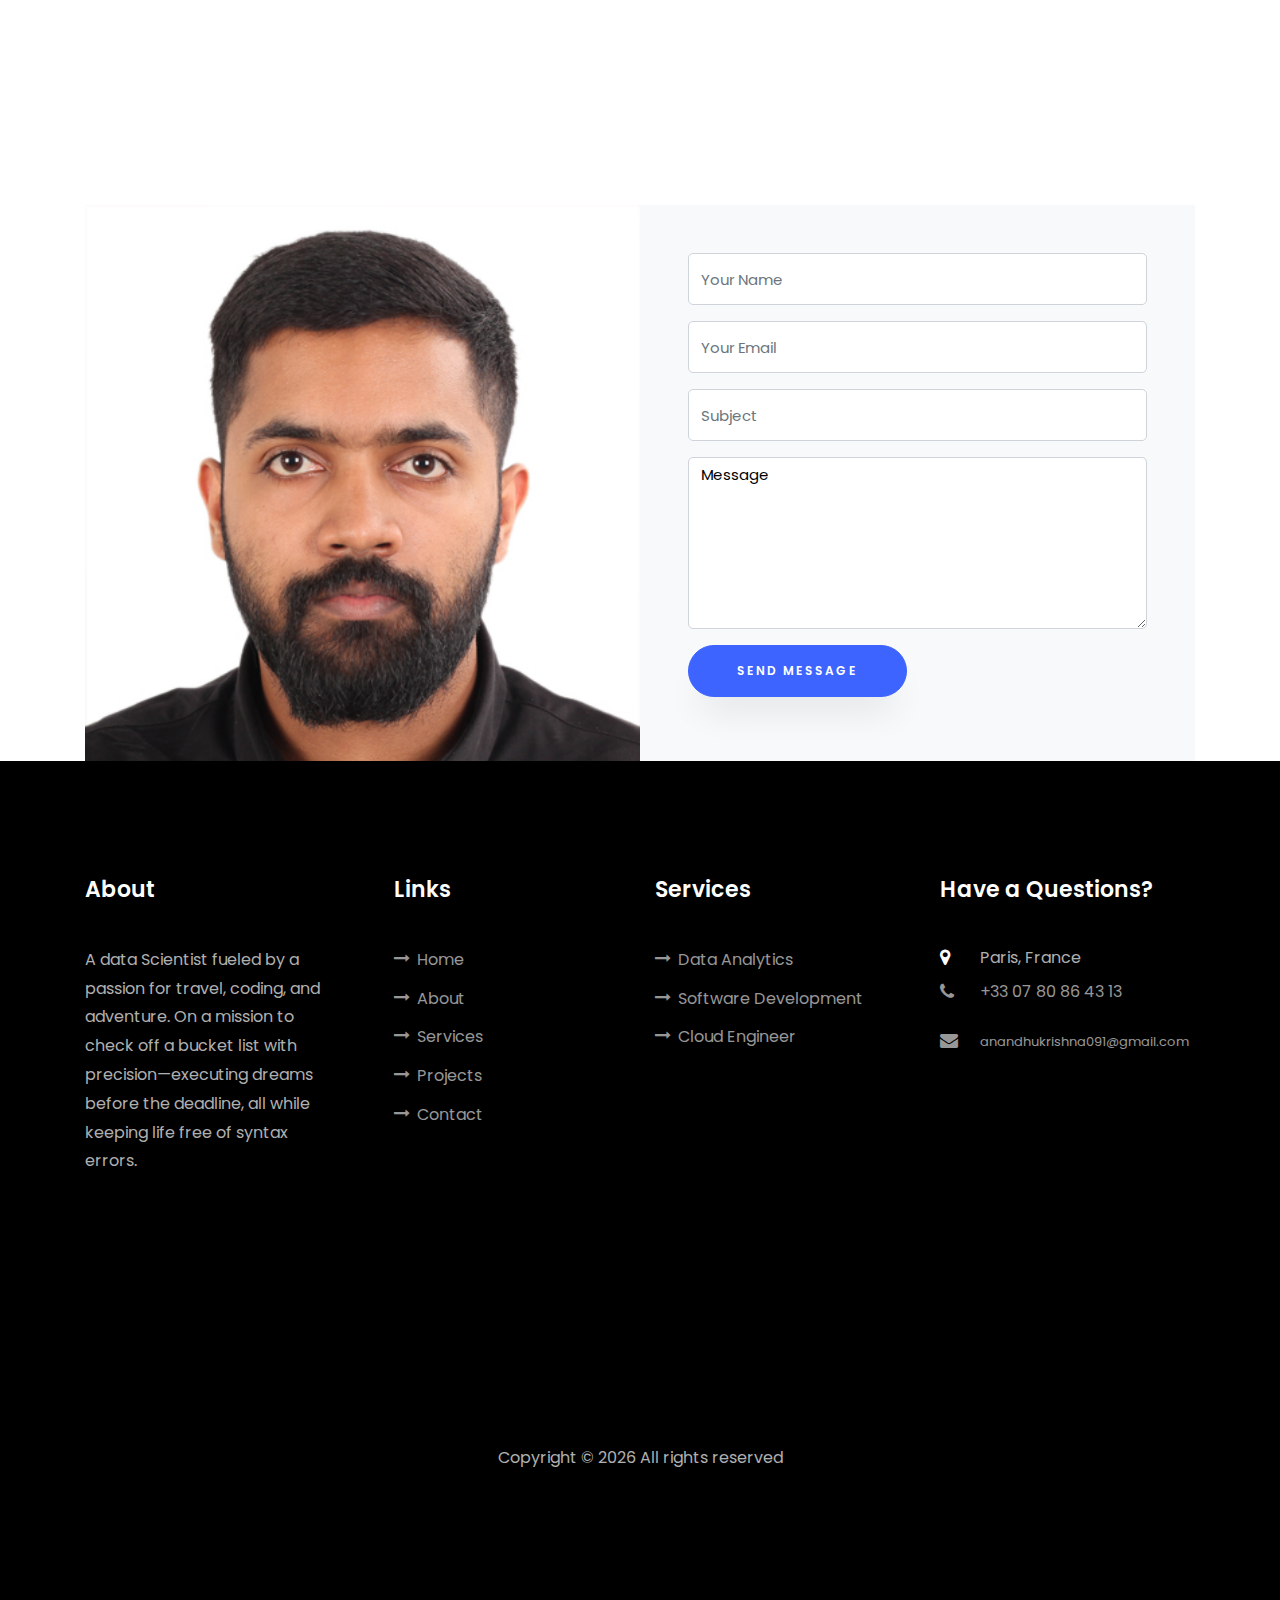
==== commit a3577abc: "added medium link" ====
--- a/index.html
+++ b/index.html
@@ -5,6 +5,11 @@
 	<title>Anandhu Krishna</title>
 	<meta charset="utf-8">
 	<meta name="viewport" content="width=device-width, initial-scale=1, shrink-to-fit=no">
+	<!-- Favicon -->
+	<link rel="apple-touch-icon" sizes="180x180" href="fonts/apple-touch-icon.png">
+	<link rel="icon" type="image/png" sizes="32x32" href="fonts/favicon-32x32.png">
+	<link rel="icon" type="image/png" sizes="16x16" href="fonts/favicon-16x16.png">
+	<link rel="manifest" href="fonts/site.webmanifest">
 
 	<link href="https://fonts.googleapis.com/css?family=Poppins:100,200,300,400,500,600,700,800,900" rel="stylesheet">
 
@@ -141,10 +146,10 @@
 								<span class="number" data-number="7">7</span>
 								<span data-translate="project_count">Project complete</span>
 							</p>
-							<p><a href="https://drive.google.com/file/d/13GgrZhllOIw6-u2Nar3mZuctM0mZDY4z/view?usp=share_link"
+							<p><a href="https://drive.google.com/file/d/10Ml7dh17E9U9SGbYSFOYXtTC9T2mhS8C/view?usp=sharing"
 									target="_blank" class="btn btn-primary py-3 px-3"
 									data-translate="download_en_cv">Download English CV</a></p>
-							<p><a href="https://drive.google.com/file/d/1zgNppm6xekjNzFu-mNV3QmgDYaRk0nzg/view?usp=share_link"
+							<p><a href="https://drive.google.com/file/d/1JvodvsctojU-KAmpI1gzurdwiaBS5FQF/view?usp=sharing"
 									target="_blank" class="btn btn-primary py-3 px-3"
 									data-translate="download_fr_cv">Download French CV</a></p>
 						</div>
@@ -227,15 +232,7 @@
 								<span class="date">2023-2025</span>
 								<h2>Msc computer science in data science and analysis</h2>
 								<span class="position">Epita - school of engineering and computer science</span>
-								<p data-translate="masters_description">I am currently pursuing a Master’s in Computer
-									Science with a specialization in Data Science and Analysis. This program goes beyond
-									foundational knowledge, offering advanced expertise in machine learning,
-									programming, and data engineering. With a curriculum encompassing cutting-edge
-									topics such as neural networks, cloud computing, and big data infrastructure, I have
-									developed both horizontal breadth and vertical depth in technical and analytical
-									skills. This training equips me to design innovative algorithms, optimize
-									data-driven solutions, and extract actionable insights, positioning me to thrive in
-									the rapidly evolving landscapes of technology and business.</p>
+								<p data-translate="masters_description">I am currently pursuing a Master's in Computer Science with a specialization in Data Science and Analysis. This program goes beyond foundational knowledge, offering advanced expertise in machine learning, programming, and data engineering. With a curriculum encompassing cutting-edge topics such as neural networks, cloud computing, and big data infrastructure, I have developed both horizontal breadth and vertical depth in technical and analytical skills. This training equips me to design innovative algorithms, optimize data-driven solutions, and extract actionable insights, positioning me to thrive in the rapidly evolving landscapes of technology and business.</p>
 							</div>
 						</div>
 						<div class="resume-wrap d-flex ftco-animate">
@@ -1058,7 +1055,7 @@
 			</div>
 			<div class="row no-gutters block-9">
 				<div class="col-md-6 order-md-last d-flex">
-					<form action="https://formsubmit.co/anandhukrishna091@gmail.com" method="POST" class="bg-light p-4 p-md-5 contact-form">
+					<form action="https://formsubmit.co/ajax/anandhukrishna091@gmail.com" method="POST" class="bg-light p-4 p-md-5 contact-form">
 						<div class="form-group">
 							<input type="text" name="name" class="form-control" placeholder="Your Name" data-translate="name" required>
 						</div>
@@ -1072,6 +1069,8 @@
 							<textarea name="message" cols="30" rows="7" class="form-control" placeholder="Message" data-translate="message" required></textarea>
 						</div>
 						<div class="form-group">
+							<input type="text" name="_honey" style="display:none">
+							<input type="hidden" name="_captcha" value="false">
 							<input type="submit" value="Send Message" class="btn btn-primary py-3 px-5" data-translate="send_message">
 						</div>
 						<!-- Redirect after submission -->
@@ -1110,7 +1109,9 @@
 							<li class="ftco-animate"><a
 									href="https://www.linkedin.com/in/anandhu-krishna-84ba28b6/"><span
 										class="icon-linkedin"></span></a></li>
-						</ul>
+							<li class="ftco-animate"><a href="https://medium.com/@anandhukrishna091"><span
+										class="icon-medium"></span></a></li>
+							</ul>
 					</div>
 				</div>
 				<div class="col-md">
@@ -1240,6 +1241,33 @@
 		});
 	</script>
 
+	<script>
+	document.querySelector('.contact-form').addEventListener('submit', function(e) {
+		e.preventDefault(); // Prevent default form submission
+		
+		// Show loader
+		document.getElementById('ftco-loader').classList.add('show');
+		
+		// Get form data
+		const formData = new FormData(this);
+		
+		// Submit form using fetch
+		fetch('https://formsubmit.co/ajax/anandhukrishna091@gmail.com', {
+			method: 'POST',
+			body: formData
+		})
+		.then(response => {
+			// Hide loader and redirect
+			document.getElementById('ftco-loader').classList.remove('show');
+			window.location.href = 'thank-you.html';
+		})
+		.catch(error => {
+			document.getElementById('ftco-loader').classList.remove('show');
+			alert('There was an error submitting the form. Please try again.');
+		});
+	});
+	</script>
+
 </body>
 
 </html>